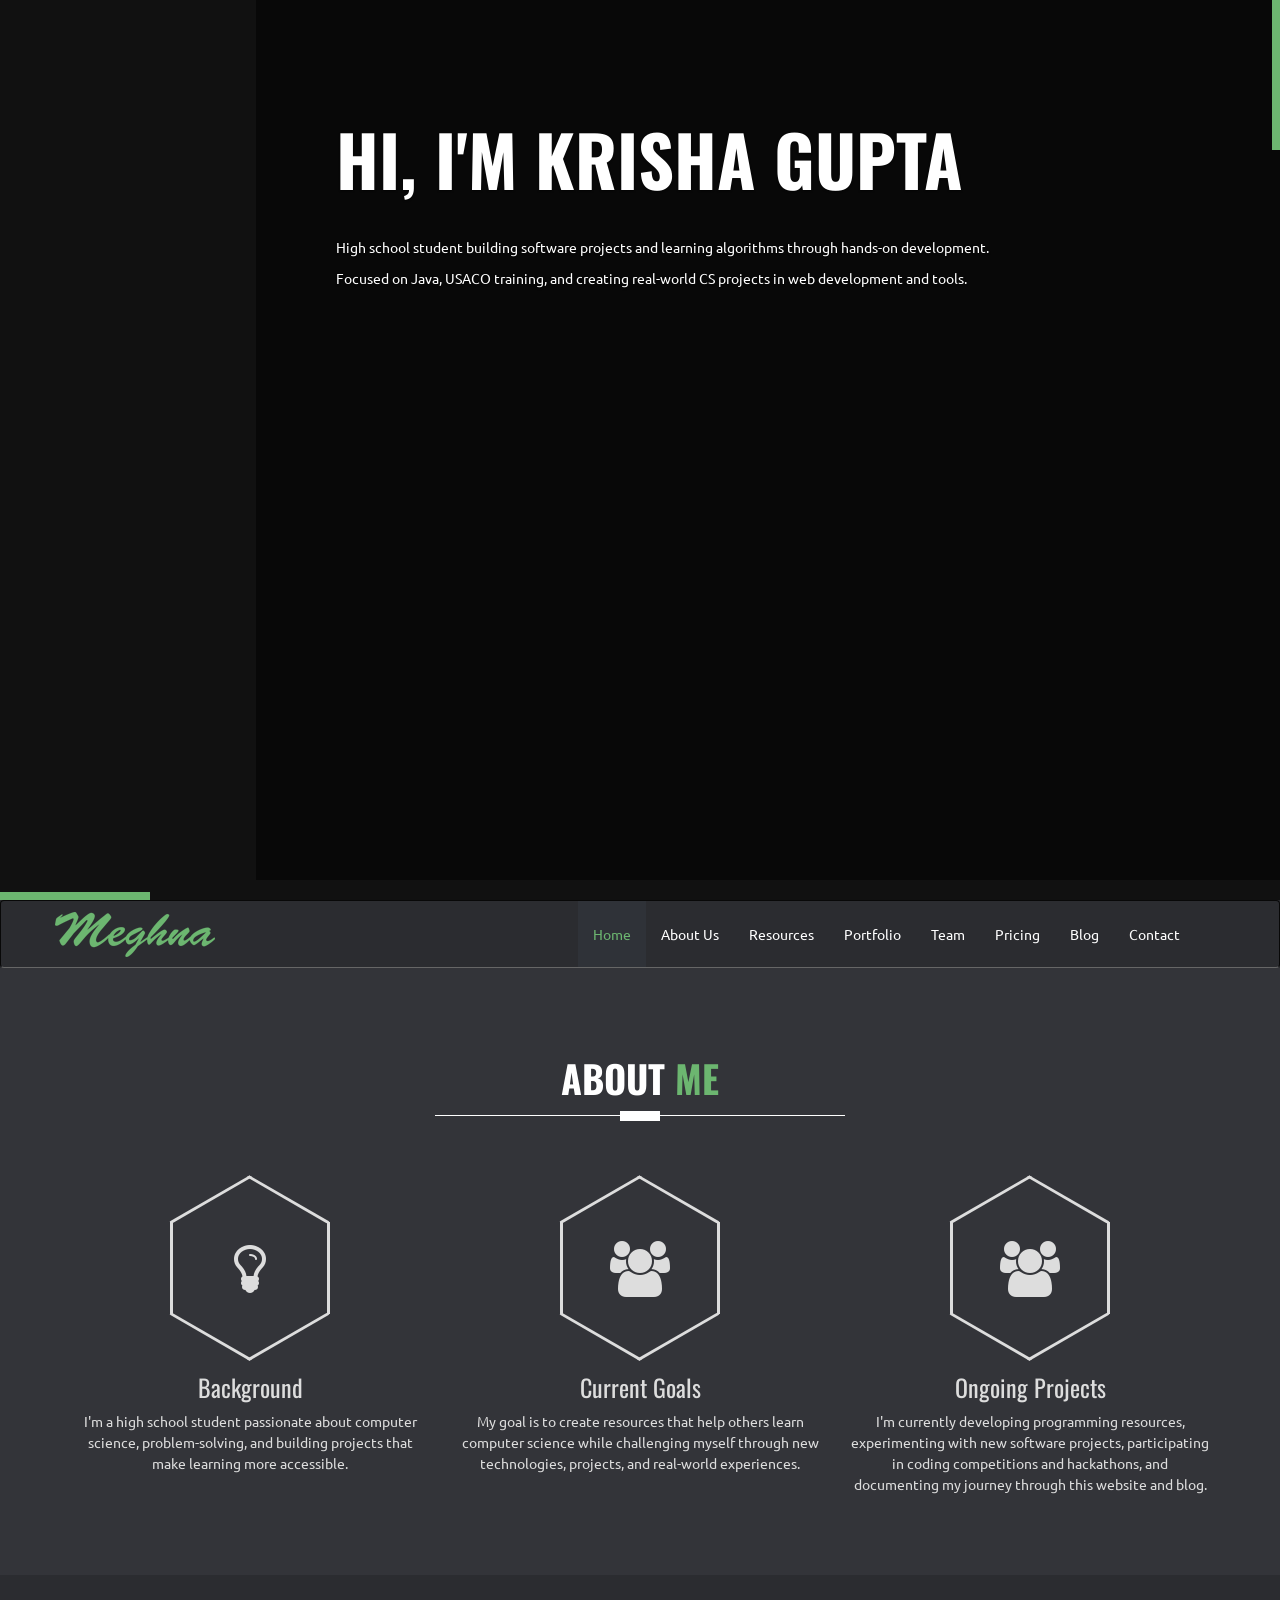
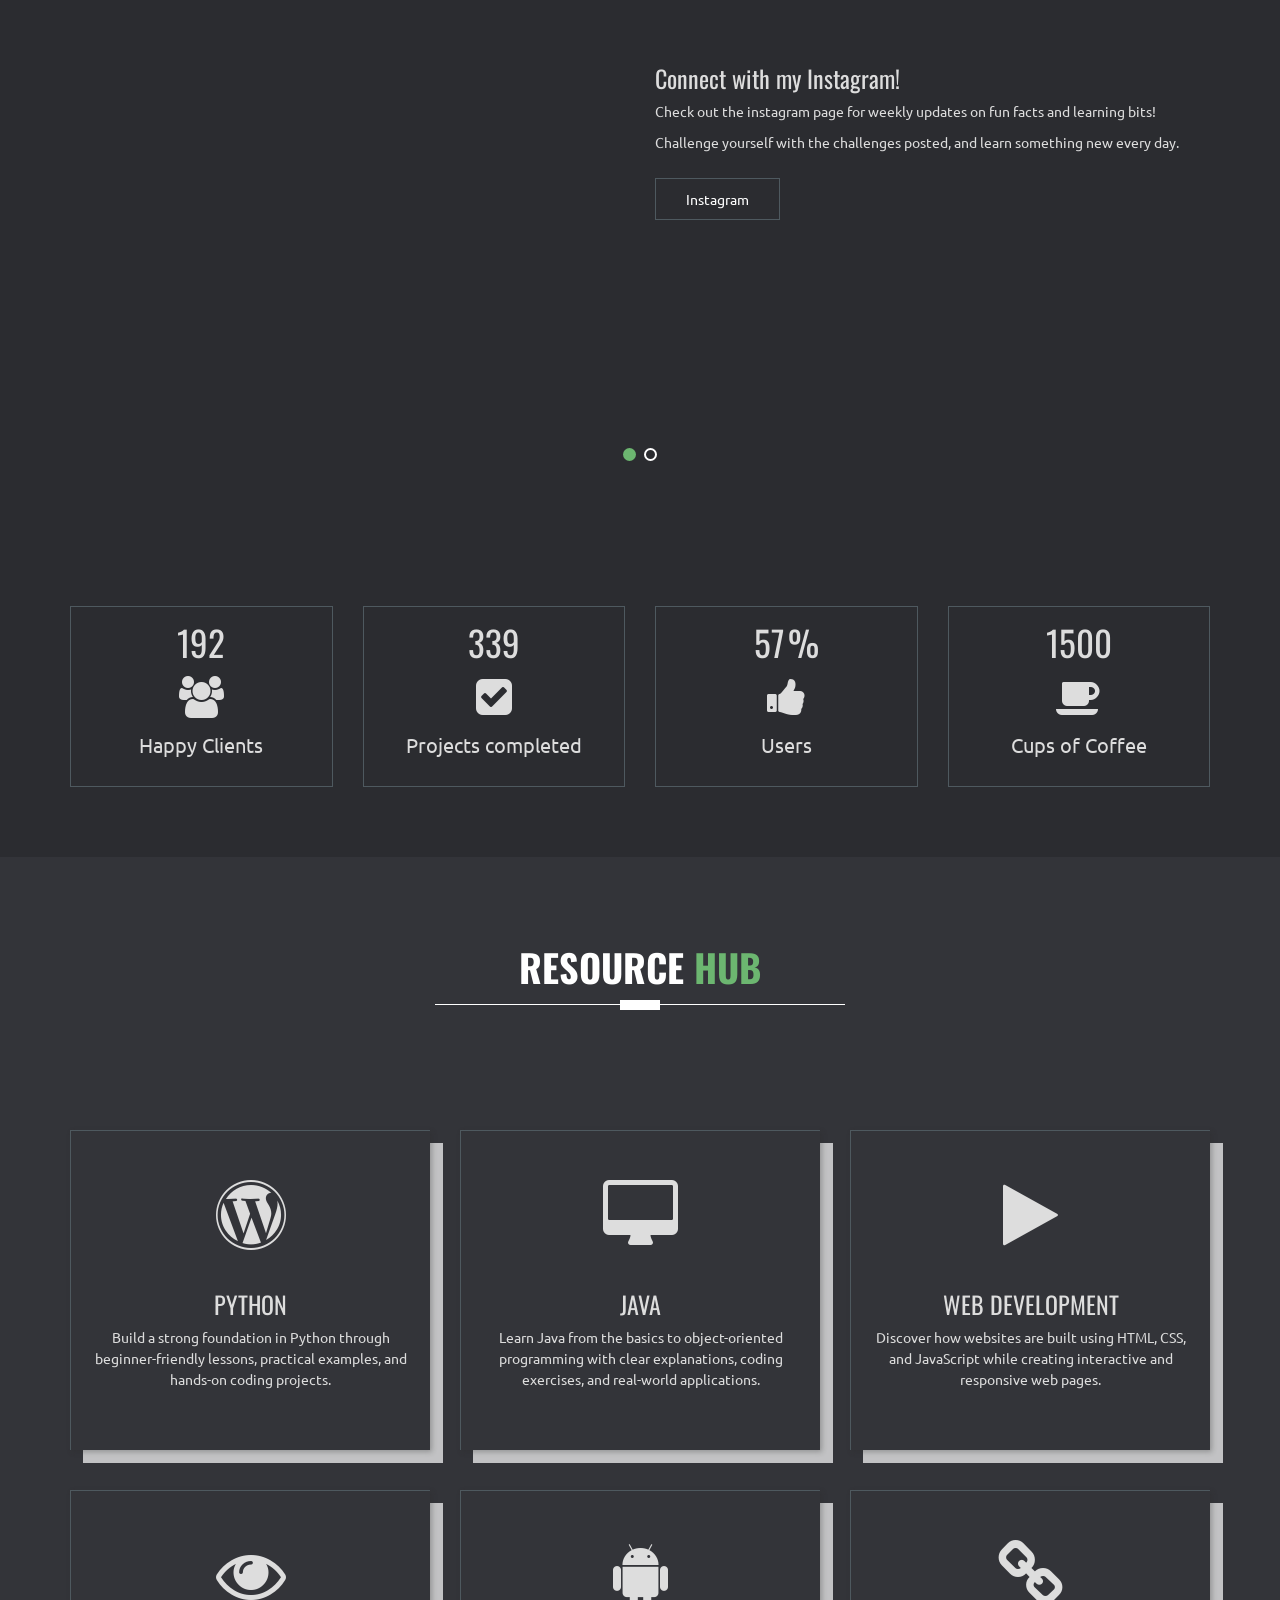
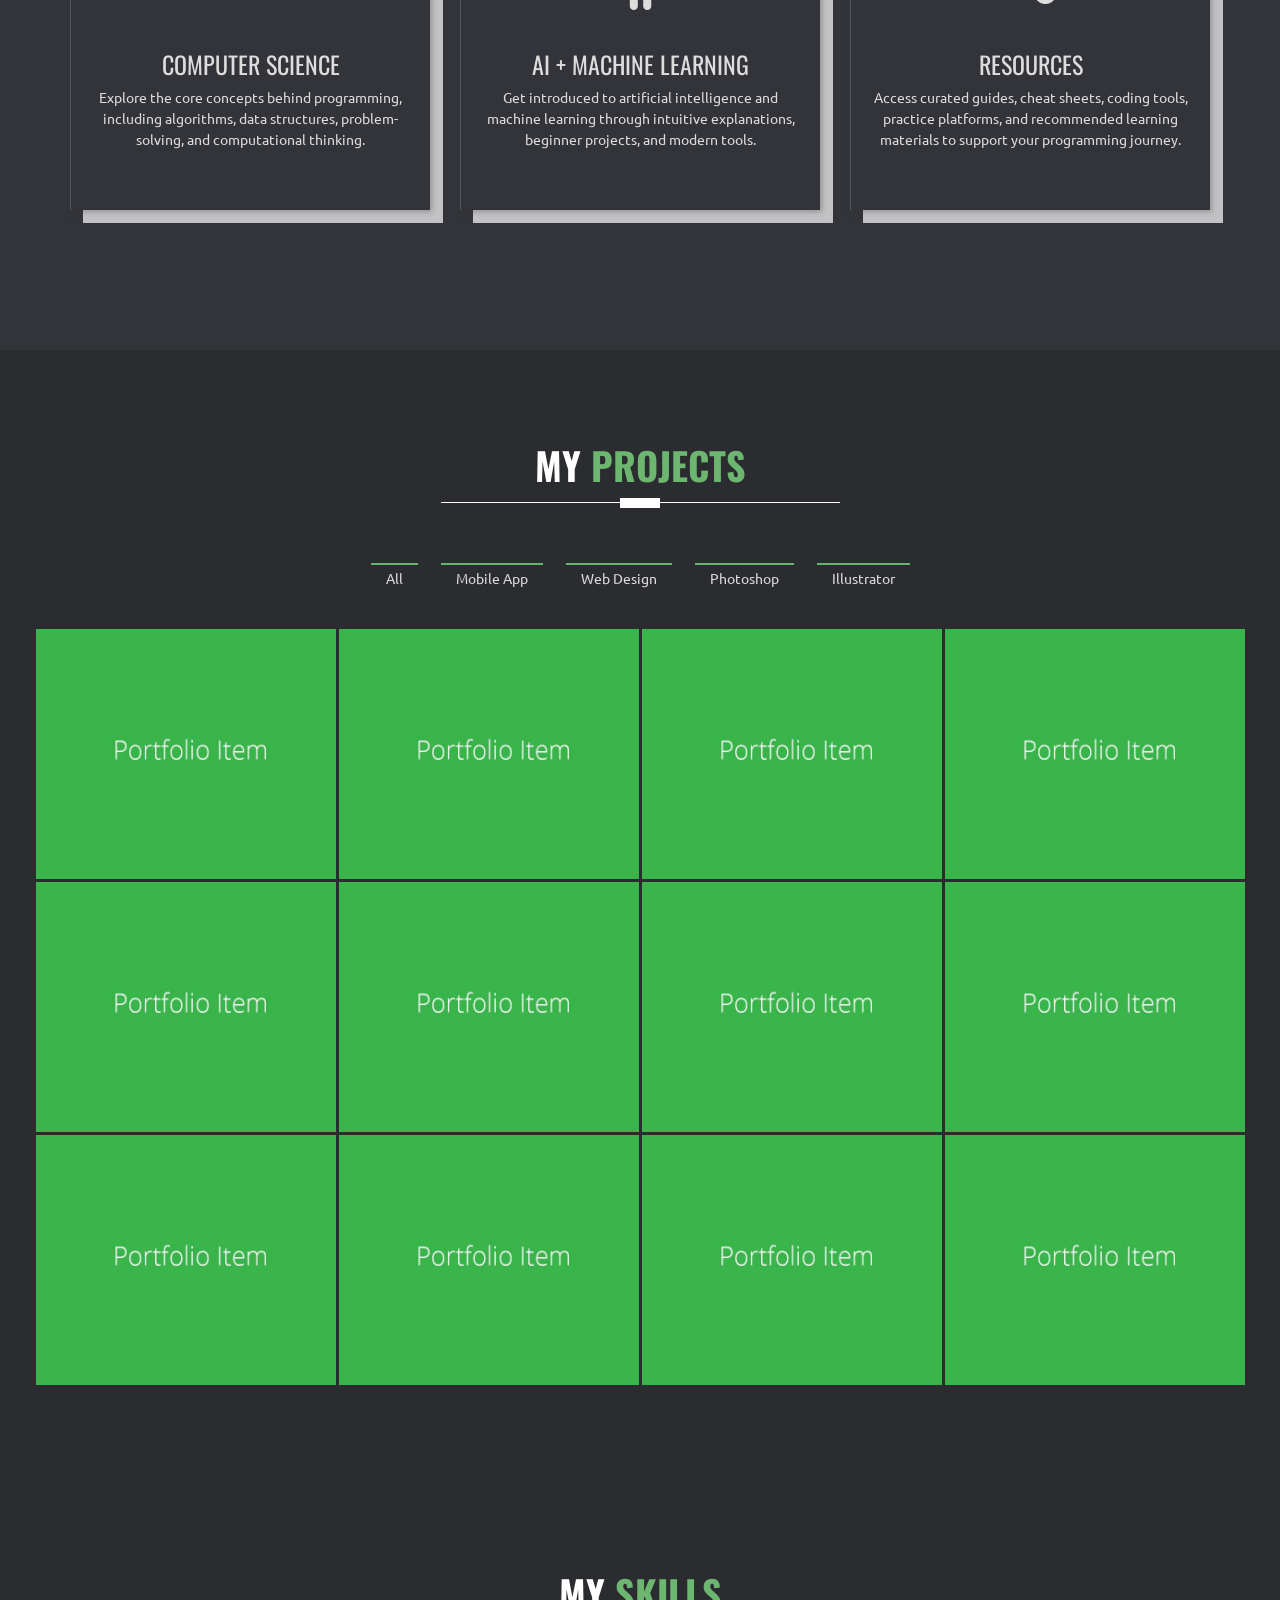
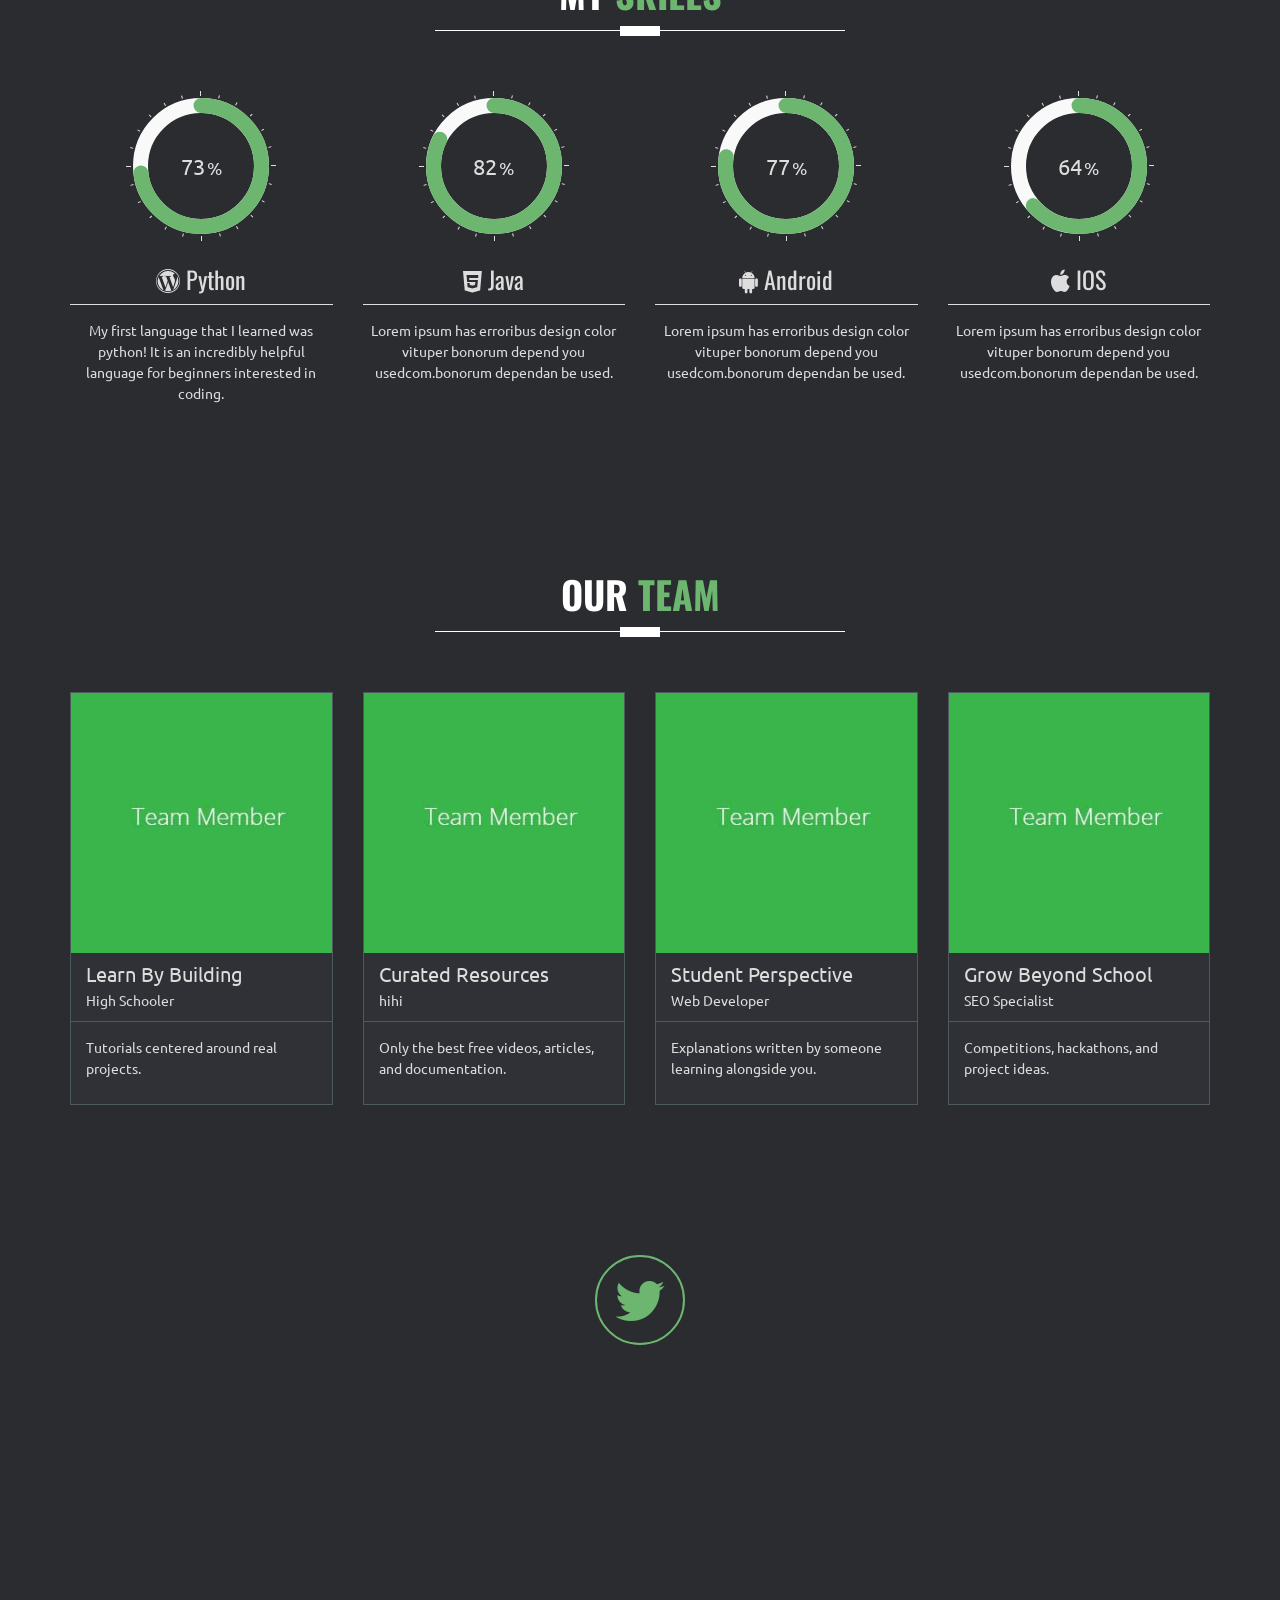
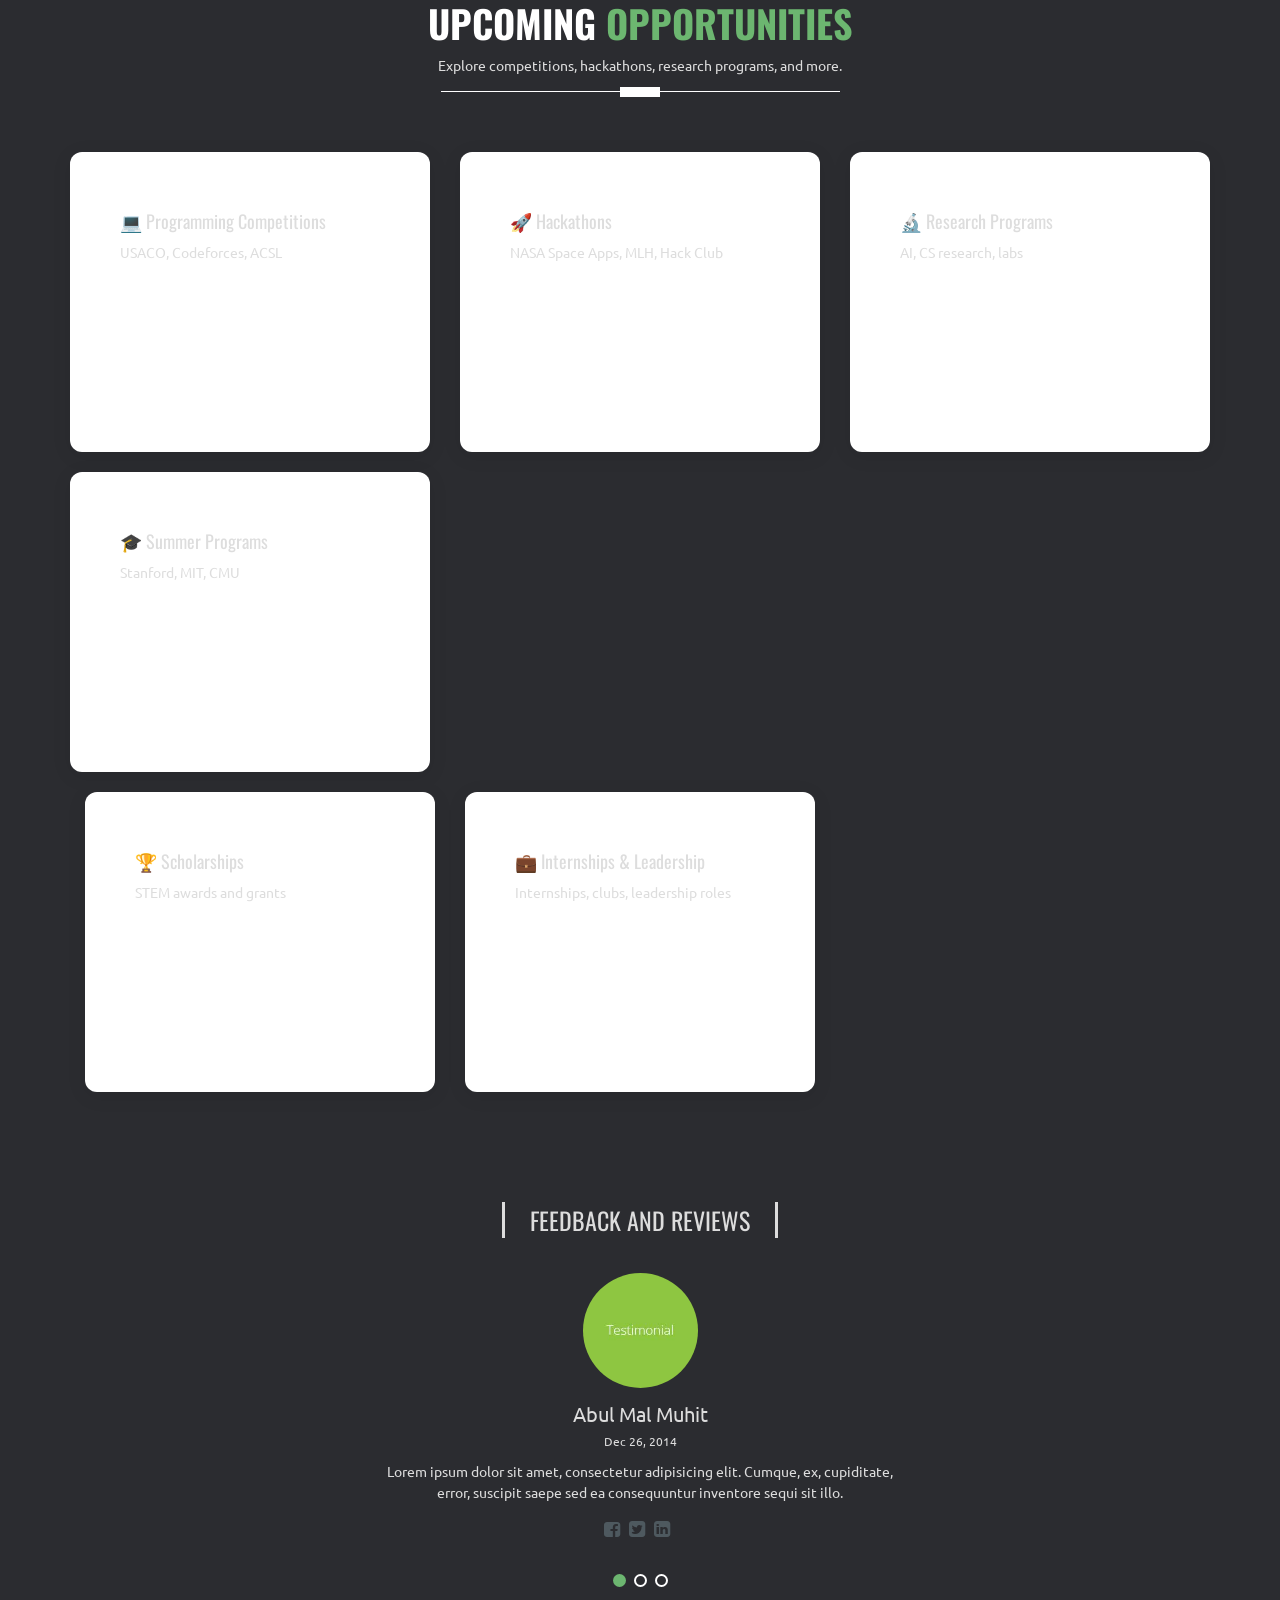
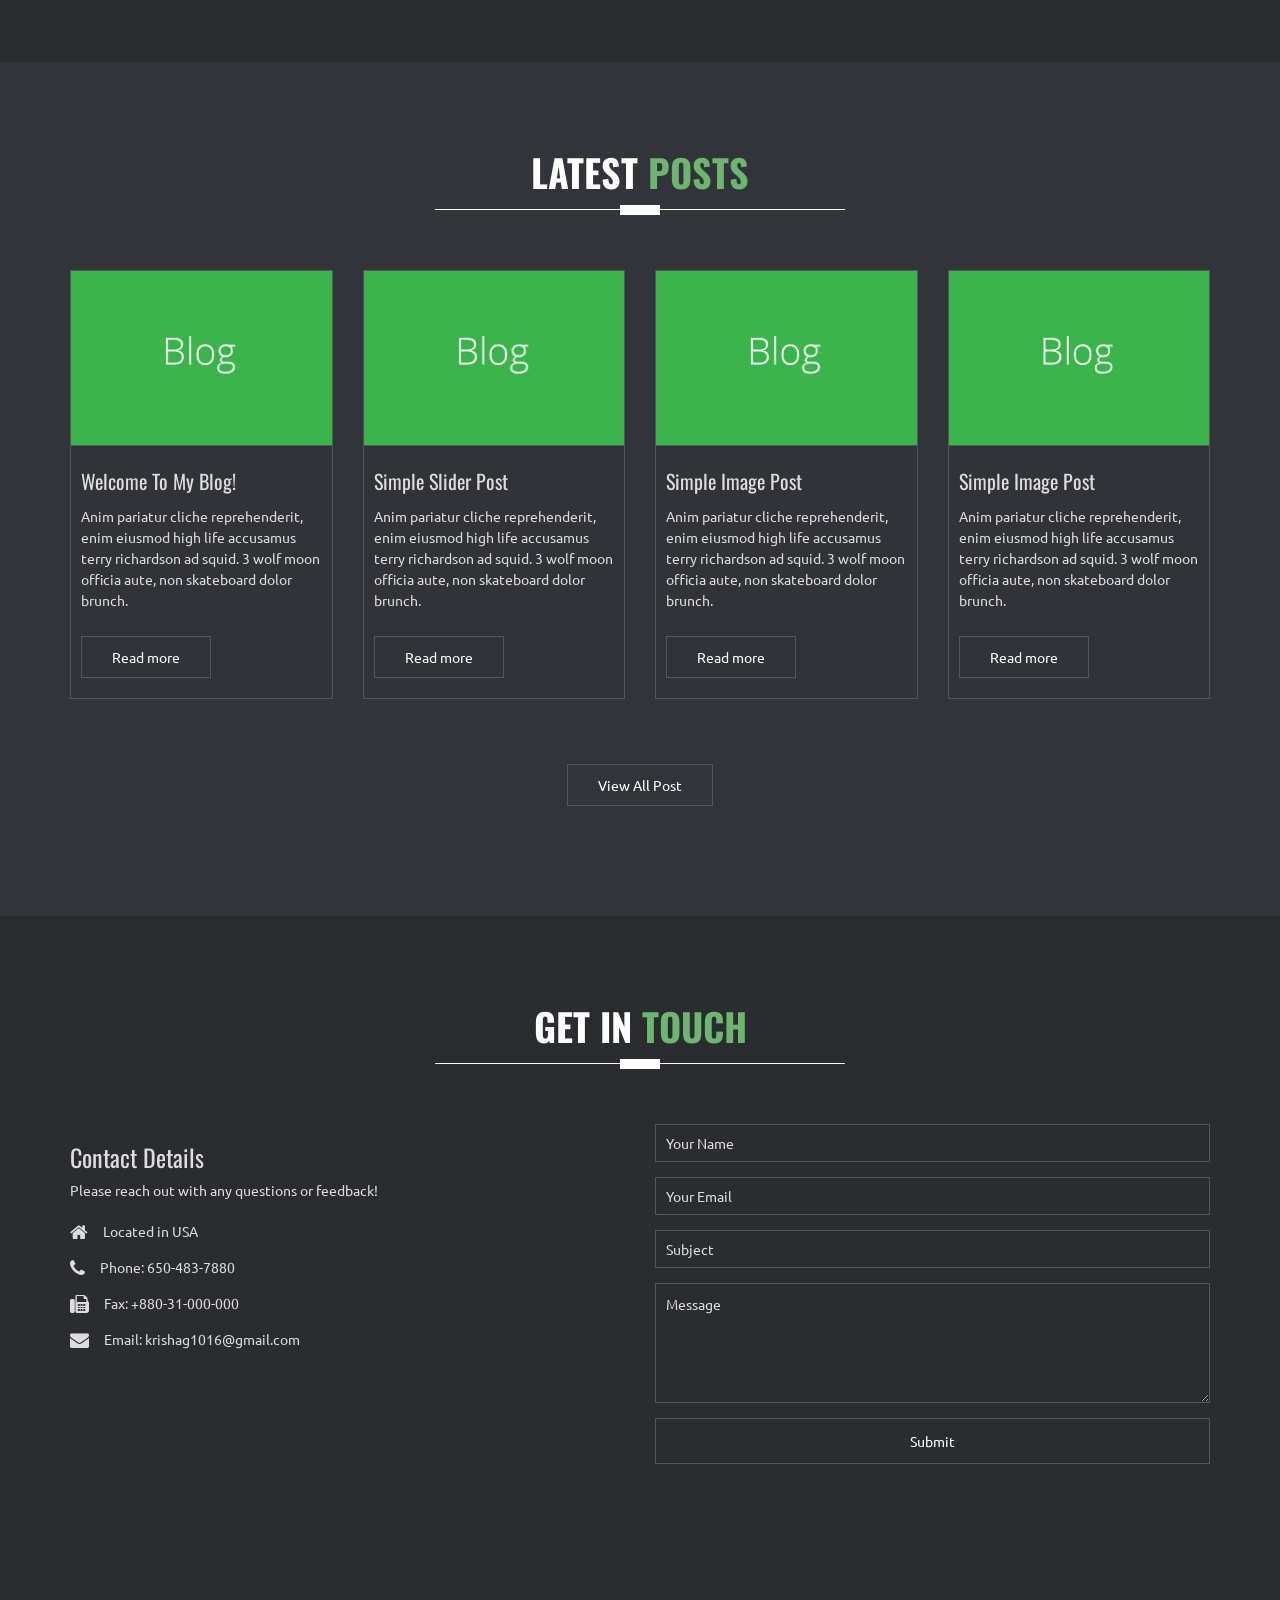
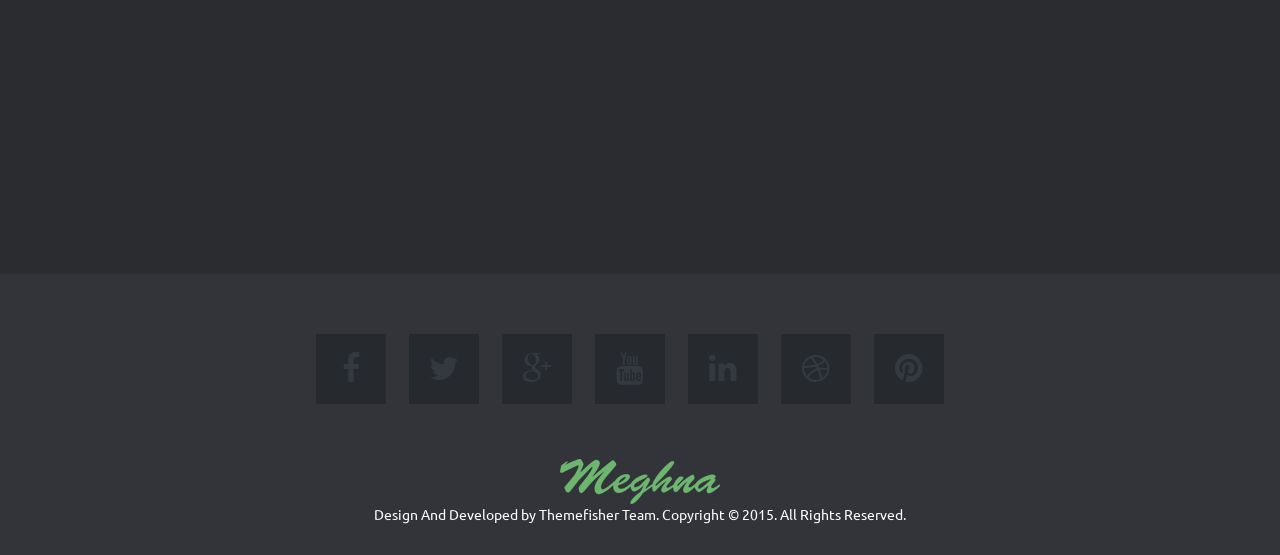
==== index.html @ 28eaf0ca "Remove unnecessary row div in opportunities section" ====
<!DOCTYPE html>
<!--[if lt IE 7]>      <html class="no-js lt-ie9 lt-ie8 lt-ie7"> <![endif]-->
<!--[if IE 7]>         <html class="no-js lt-ie9 lt-ie8"> <![endif]-->
<!--[if IE 8]>         <html class="no-js lt-ie9"> <![endif]-->
<!--[if gt IE 8]><!--> <html class="no-js"> <!--<![endif]-->
    <head>
		<meta http-equiv="Content-Type" content="text/html; charset=UTF-8">
        <meta name="description" content="Meghna One page parallax responsive HTML Template ">
        
        <meta name="author" content="Krisha Gupta">
		
        <title>Krisha</title>
    	<style>
        	#home {
            	height: 100vh;
            	display: flex;
            	align-items: center;
            	justify-content: center;
            	background: #111;
            	color: white;
        	}

        	.hero-text {
            	text-align: left;
            	max-width: 700px;
        	}
    	</style>
</head>
		
		<!-- Mobile Specific Meta
		================================================== -->
        <meta name="viewport" content="width=device-width, initial-scale=1">
		
		<!-- Favicon -->
		<link rel="shortcut icon" type="image/x-icon" href="img/favicon.png" />
		
		<!-- CSS
		================================================== -->
		<!-- Fontawesome Icon font -->
        <link rel="stylesheet" href="css/font-awesome.min.css">
		<!-- bootstrap.min css -->
        <link rel="stylesheet" href="css/bootstrap.min.css">
		<!-- Animate.css -->
        <link rel="stylesheet" href="css/animate.css">
		<!-- Owl Carousel -->
        <link rel="stylesheet" href="css/owl.carousel.css">
		<!-- Grid Component css -->
        <link rel="stylesheet" href="css/component.css">
		<!-- Slit Slider css -->
        <link rel="stylesheet" href="css/slit-slider.css">
		<!-- Main Stylesheet -->
        <link rel="stylesheet" href="css/main.css">
		<!-- Media Queries -->
        <link rel="stylesheet" href="css/media-queries.css">

		<!--
		Google Font
		=========================== -->                    
		
		<!-- Oswald / Title Font -->
		<link href='http://fonts.googleapis.com/css?family=Oswald:400,300' rel='stylesheet' type='text/css'>
		<!-- Ubuntu / Body Font -->
		<link href='http://fonts.googleapis.com/css?family=Ubuntu:400,300' rel='stylesheet' type='text/css'>
		
		<!-- Modernizer Script for old Browsers -->		
        <script src="js/modernizr-2.6.2.min.js"></script>


		<script>
		  (function(i,s,o,g,r,a,m){i['GoogleAnalyticsObject']=r;i[r]=i[r]||function(){
		  (i[r].q=i[r].q||[]).push(arguments)},i[r].l=1*new Date();a=s.createElement(o),
		  m=s.getElementsByTagName(o)[0];a.async=1;a.src=g;m.parentNode.insertBefore(a,m)
		  })(window,document,'script','//www.google-analytics.com/analytics.js','ga');
		
		  ga('create', 'UA-54152927-1', 'auto');
		  ga('send', 'pageview');
		
		</script>
	
    </head>
	
    <body id="body">
	    <!--
	    Start Preloader
	    ==================================== -->
		<div id="loading-mask">
			<div class="loading-img">
				<img alt="Meghna Preloader" src="img/preloader.gif"  />
			</div>
		</div>
        <!--
        End Preloader
        ==================================== -->
		
        <!--
        Welcome Slider
        ==================================== -->
		<section id="home">
			<div class="hero-text">
				<div class="carousel-caption">
					<div>
						<h2 class="heading animated fadeInRight">
							Hi, I'm Krisha Gupta
						</h2>
						<p class="animated fadeInRight" data-wow-delay="300ms">
							High school student building software projects and learning algorithms through hands-on development.
						</p>
						<p class="animated fadeInRight" data-wow-delay="300ms">
							Focused on Java, USACO training, and creating real-world CS projects in web development and tools.
						</p>
					</div>
				</div>
			</div>
		</section>
		<!--/#home section-->
		
        <!-- 
        Fixed Navigation
        ==================================== -->
        <header id="navigation" class="navbar navbar-inverse">
            <div class="container">
                <div class="navbar-header">
                    <!-- responsive nav button -->
					<button type="button" class="navbar-toggle" data-toggle="collapse" data-target=".navbar-collapse">
                        <span class="sr-only">Toggle navigation</span>
                        <span class="icon-bar"></span>
                        <span class="icon-bar"></span>
                        <span class="icon-bar"></span>
                    </button>
					<!-- /responsive nav button -->
					
					<!-- logo -->
                    <a class="navbar-brand" href="#body">
						<h1 id="logo">
							<img src="img/logo-meghna.png" alt="Meghna" />
						</h1>
					</a>
					<!-- /logo -->
                </div>

				<!-- main nav -->
                <nav class="collapse navbar-collapse navbar-right" role="Navigation">
                    <ul id="nav" class="nav navbar-nav">
                        <li class="current"><a href="#body">Home</a></li>
                        <li><a href="#about">About Us</a></li>
                        <li><a href="#services">Resources</a></li>
                        <li><a href="#showcase">Portfolio</a></li>
                        <li><a href="#our-team">Team</a></li>
                        <li><a href="#pricing">Pricing</a></li>
                        <li><a href="#blog">Blog</a></li>
                        <li><a href="#contact-us">Contact</a></li>
                    </ul>
                </nav>
				<!-- /main nav -->
				
            </div>
        </header>
        <!--
        End Fixed Navigation
        ==================================== -->
		
		<!--
		Start About Section
		==================================== -->
		<section id="about" class="bg-one">
			<div class="container">
				<div class="row">
				
					<!-- section title -->
					<div class="title text-center wow fadeIn" data-wow-duration="1500ms" >
						<h2>About <span class="color">Me</span></h2>
						<div class="border"></div>
					</div>
					<!-- /section title -->
					
					<!-- About item -->
					<div class="col-md-4 text-center wow fadeInUp" data-wow-duration="500ms" >
						<div class="wrap-about">							
							<div class="icon-box">
								<i class="fa fa-lightbulb-o fa-4x"></i>
							</div>					
							<!-- Express About Yourself -->
							<div class="about-content text-center">
								<h3 class="ddd">Background</h3>								
								<p>I'm a high school student passionate about computer science, problem-solving, and building projects that make learning more accessible.</p>
							</div>
						</div>
					</div> 
					<!-- End About item -->
					
					<!-- About item -->
					<div class="col-md-4 text-center wow fadeInUp" data-wow-duration="500ms" data-wow-delay="250ms">
						<div class="wrap-about">
							<div class="icon-box">
								<i class="fa fa-users fa-4x"></i>
							</div>
							<!-- Express About Yourself -->
							<div class="about-content text-center">
								<h3>Current Goals</h3>
								<p>My goal is to create resources that help others learn computer science while challenging myself through new technologies, projects, and real-world experiences.</p>
							</div>
						</div>
					</div> 
					<!-- End About item -->
					
					<!-- About item -->					
					<div class="col-md-4 text-center wow fadeInUp" data-wow-duration="500ms" data-wow-delay="500ms">
						<div class="wrap-about kill-margin-bottom">
							<div class="icon-box">
								<i class="fa fa-users fa-4x"></i>
							</div>
							<!-- Express About Yourself -->
							<div class="about-content text-center">
								<h3>Ongoing Projects</h3>
								<p>I'm currently developing programming resources, experimenting with new software projects, participating in coding competitions and hackathons, and documenting my journey through this website and blog.</p>
							</div>
						</div>
					</div> 
					<!-- End About item -->
					
				</div> 		<!-- End row -->
			</div>   	<!-- End container -->
		</section>   <!-- End section -->
		
		<!--
		Start Main Features
		==================================== -->
		<section id="main-features">
			<div class="container">
				<div class="row">
					
					<!-- features item -->
					<div id="features">
						<div class="item">
							
							<div class="features-item">
								
								<!-- features media -->
								<div class="col-md-6 feature-media media-wrapper wow fadeInUp" data-wow-duration="500ms">
									<iframe src="http://player.vimeo.com/video/108018156" allowfullscreen></iframe>
								</div>
								<!-- /features media -->
								
								<!-- features content -->
								<div class="col-md-6 feature-desc wow fadeInUp" data-wow-duration="500ms" data-wow-delay="300ms">
									<h3>Connect with my Instagram!</h3>
									<p>Check out the instagram page for weekly updates on fun facts and learning bits!</p>
									<p>Challenge yourself with the challenges posted, and learn something new every day.</p>
									<a href="#" class="btn btn-transparent">Instagram</a>
								</div>
								<!-- /features content -->
								
							</div>
						</div>
						
						<div class="item">
							<div class="features-item">
							
								<!-- features media -->
								<div class="col-md-6 feature-media wow fadeInUp" data-wow-duration="500ms">
									<img src="img/blog/3D-beach-art.jpg" alt="3D Beach Art | Meghna" class="img-responsive">
								</div>
								<!-- /features media -->
								
								<!-- features content -->
								<div class="col-md-6 feature-desc wow fadeInUp" data-wow-duration="500ms" data-wow-delay="300ms">
									<h3>Tutoring</h3>
									<p>If you need guided help or in-depth explanations, set up a tutoring session here (P.S. it's free!)</p>
									<p>You can set it up through the contact page on this website OR go to the instagram page and make a request there.</p>
									<a href="#" class="btn btn-transparent">Contact</a>
									<a href="#" class="btn btn-transparent">Tutoring Info</a>
								</div>
								<!-- /features content -->
								
							</div>
						</div>
					</div>
					<!-- /features item -->
					
				</div> 		<!-- End row -->
			</div>   	<!-- End container -->
		</section>   <!-- End section -->
		
		<!--
		Start Counter Section
		==================================== -->
		
		<section id="counter" class="parallax-section">
			<div class="container">
				<div class="row">
				
					<!-- first count item -->
					<div class="col-md-3 col-sm-6 col-xs-12 text-center wow fadeInDown" data-wow-duration="500ms">
						<div class="counters-item">
							<div>
							    <span data-speed="3000" data-to="320">320</span>
							</div>
							<i class="fa fa-users fa-3x"></i>
							<h3>Happy Clients</h3>
						</div>
					</div>
					<!-- end first count item -->
				
					<!-- second count item -->
					<div class="col-md-3 col-sm-6 col-xs-12 text-center wow fadeInDown" data-wow-duration="500ms" data-wow-delay="200ms">
						<div class="counters-item">
							<div>
							    <span data-speed="3000" data-to="565">5</span>
							</div>
							<i class="fa fa-check-square fa-3x"></i>
							<h3>Projects completed</h3>
						</div>
					</div>
					<!-- end second count item -->
				
					<!-- third count item -->
					<div class="col-md-3 col-sm-6 col-xs-12 text-center wow fadeInDown" data-wow-duration="500ms" data-wow-delay="400ms">
						<div class="counters-item">
							<div>
							    <span data-speed="3000" data-to="95">95</span>
								<span>%</span>
							</div>
							<i class="fa fa-thumbs-up fa-3x"></i>
				            <h3>Users</h3>
							
						</div>
					</div>
					<!-- end third count item -->
					
					<!-- fourth count item -->
					<div class="col-md-3 col-sm-6 col-xs-12 text-center wow fadeInDown" data-wow-duration="500ms" data-wow-delay="600ms">
						<div class="counters-item kill-margin-bottom">
							<div>
							    <span data-speed="3000" data-to="2500">2500</span>
							</div>
							<i class="fa fa-coffee fa-3x"></i>
							<h3>Cups of Coffee</h3>
						</div>
					</div>
					<!-- end fourth count item -->
					
				</div> 		<!-- end row -->
			</div>   	<!-- end container -->
		</section>   <!-- end section -->
		
		
		<!-- Start Services Section
		==================================== -->
		
		<section id="services" class="bg-one">
			<div class="container">
				<div class="row">
					
					<!-- section title -->
					<div class="title text-center wow fadeIn" data-wow-duration="500ms">
						<h2>Resource <span class="color">Hub</span></h2>
						<div class="border"></div>
					</div>
					<!-- /section title -->
					
                    <!-- Single Service Item -->
					<article class="col-md-4 col-sm-6 col-xs-12 wow fadeInUp" data-wow-duration="500ms">
						<div class="service-block text-center">
							<div class="service-icon text-center">
								<i class="fa fa-wordpress fa-5x"></i>
							</div>
							<h3>Python</h3>
							<p>Build a strong foundation in Python through beginner-friendly lessons, practical examples, and hands-on coding projects.</p>
						</div>
					</article>
                    <!-- End Single Service Item -->
                    
                    <!-- Single Service Item -->
					<article class="col-md-4 col-sm-6 col-xs-12 wow fadeInUp" data-wow-duration="500ms" data-wow-delay="200ms">
						<div class="service-block text-center">
							<div class="service-icon text-center">
								<i class="fa fa-desktop fa-5x"></i>
							</div>
							<h3>Java</h3>
							<p>Learn Java from the basics to object-oriented programming with clear explanations, coding exercises, and real-world applications.</p>
						</div>
					</article>
                    <!-- End Single Service Item -->
                    
                    <!-- Single Service Item -->
					<article class="col-md-4 col-sm-6 col-xs-12 wow fadeInUp" data-wow-duration="500ms" data-wow-delay="400ms">
						<div class="service-block text-center">
							<div class="service-icon text-center">
								<i class="fa fa-play fa-5x"></i>
							</div>
							<h3>Web Development</h3>
							<p>Discover how websites are built using HTML, CSS, and JavaScript while creating interactive and responsive web pages.</p>
						</div>
					</article>
					<!-- End Single Service Item -->
					
					<!-- Single Service Item -->
					<article class="col-md-4 col-sm-6 col-xs-12 wow fadeInDown" data-wow-duration="500ms" data-wow-delay="200ms">
						<div class="service-block text-center">
							<div class="service-icon text-center">
								<i class="fa fa-eye fa-5x"></i>
							</div>
							<h3>Computer Science</h3>
							<p>Explore the core concepts behind programming, including algorithms, data structures, problem-solving, and computational thinking.</p>
						</div>
					</article>
					<!-- End Single Service Item -->
					
					<!-- Single Service Item -->
					<article class="col-md-4 col-sm-6 col-xs-12 wow fadeInDown" data-wow-duration="500ms" data-wow-delay="400ms">
						<div class="service-block text-center">
							<div class="service-icon text-center">
								<i class="fa fa-android fa-5x"></i>
							</div>
							<h3>AI + Machine Learning</h3>
							<p>Get introduced to artificial intelligence and machine learning through intuitive explanations, beginner projects, and modern tools.</p>
						</div>
					</article>
					<!-- End Single Service Item -->
					
					<!-- Single Service Item -->
					<article class="col-md-4 col-sm-6 col-xs-12 wow fadeInDown" data-wow-duration="500ms" data-wow-delay="600ms">
						<div class="service-block text-center kill-margin-bottom">
							<div class="service-icon text-center">
								<i class="fa fa-link fa-5x"></i>
							</div>
							<h3>Resources</h3>
							<p>Access curated guides, cheat sheets, coding tools, practice platforms, and recommended learning materials to support your programming journey.</p>
						</div>
					</article>
					<!-- End Single Service Item -->
						
				</div> 		<!-- End row -->
			</div>   	<!-- End container -->
		</section>   <!-- End section -->
		
		
		<!-- Start Portfolio Section
		=========================================== -->
		
		<section id="showcase">
			<div class="container">
				<div class="row wow fadeInDown" data-wow-duration="500ms">
					<div class="col-lg-12">
					
						<!-- section title -->
						<div class="title text-center">
							<h2>My <span class="color">Projects</span></h2>
							<div class="border"></div>
						</div>
						<!-- /section title -->
					
						<!-- portfolio item filtering -->
						<div class="portfolio-filter clearfix">
							<ul class="text-center">
							    <li><a href="javascript:void(0)" class="filter" data-filter="all">All</a></li>
								<li><a href="javascript:void(0)" class="filter" data-filter=".app">Mobile App</a></li>
								<li><a href="javascript:void(0)" class="filter" data-filter=".web">Web Design</a></li>
								<li><a href="javascript:void(0)" class="filter" data-filter=".photoshop">Photoshop</a></li>
								<li><a href="javascript:void(0)" class="filter" data-filter=".illustrator">Illustrator</a></li>
							</ul>
						</div>
						<!-- /portfolio item filtering -->
						
					</div> <!-- /end col-lg-12 -->
				</div> <!-- end row -->
			</div>	<!-- end container -->
	
			<!-- portfolio items -->
			<div class="portfolio-item-wrapper wow fadeInUp" data-wow-duration="500ms">
                <ul id="og-grid" class="og-grid">
				
					<!-- single portfolio item -->	
					<li class="mix app">
						<a href="javascript:void(0)" data-largesrc="img/portfolio/portx1.jpg" data-title="Azuki bean" data-description="Swiss chard pumpkin bunya nuts maize plantain aubergine napa cabbage soko coriander sweet pepper water spinach winter purslane shallot tigernut lentil beetroot.">
							<img src="img/portfolio/portx1.jpg" alt="Meghna">
							<div class="hover-mask">
								<h3>Azuki bean</h3>
								<span>
									<i class="fa fa-plus fa-2x"></i>
								</span>
							</div>
						</a>
					</li>
					<!-- /single portfolio item -->
					
					<!-- single portfolio item -->
					<li class="mix web">
						<a href="javascript:void(0)" data-largesrc="img/portfolio/portx1.jpg" data-title="Veggies sunt bona vobis" data-description="Komatsuna prairie turnip wattle seed artichoke mustard horseradish taro rutabaga ricebean carrot black-eyed pea turnip greens beetroot yarrow watercress kombu.">
							<img src="img/portfolio/portx1.jpg" alt="Meghna">
							<div class="hover-mask">
								<h3>Veggies sunt bona vobis</h3>
								<span>
									<i class="fa fa-plus fa-2x"></i>
								</span>
							</div>
						</a>
					</li>
					<!-- /single portfolio item -->
					
					<!-- single portfolio item -->
					<li class="mix photoshop">
						<a href="javascript:void(0)" data-largesrc="img/portfolio/portx1.jpg" data-title="Dandelion horseradish" data-description="Cabbage bamboo shoot broccoli rabe chickpea chard sea lettuce lettuce ricebean artichoke earthnut pea aubergine okra brussels sprout avocado tomato.">
							<img src="img/portfolio/portx1.jpg" alt="Meghna">
							<div class="hover-mask">
								<h3>Dandelion horseradish</h3>
								<span>
									<i class="fa fa-plus fa-2x"></i>
								</span>
							</div>
						</a>
					</li>
					<!-- /single portfolio item -->
					
					<!-- single portfolio item -->
					<li class="mix illustrator">
						<a href="javascript:void(0)" data-largesrc="img/portfolio/portx1.jpg" data-title="Dandelion horseradish" data-description="Cabbage bamboo shoot broccoli rabe chickpea chard sea lettuce lettuce ricebean artichoke earthnut pea aubergine okra brussels sprout avocado tomato.">
							<img src="img/portfolio/portx1.jpg" alt="Meghna">
							<div class="hover-mask">
								<h3>Dandelion horseradish</h3>
								<span>
									<i class="fa fa-plus fa-2x"></i>
								</span>
							</div>
						</a>
					</li>
					<!-- /single portfolio item -->
					
					<!-- single portfolio item -->
					<li class="mix app">
						<a href="javascript:void(0)" data-largesrc="img/portfolio/portx1.jpg" data-title="Azuki bean" data-description="Swiss chard pumpkin bunya nuts maize plantain aubergine napa cabbage soko coriander sweet pepper water spinach winter purslane shallot tigernut lentil beetroot.">
							<img src="img/portfolio/portx1.jpg" alt="Meghna">
							<div class="hover-mask">
								<h3>Azuki bean</h3>
								<span>
									<i class="fa fa-plus fa-2x"></i>
								</span>
							</div>
						</a>
					</li>
					<!-- /single portfolio item -->
					
					<!-- single portfolio item -->
					<li class="mix app">
						<a href="javascript:void(0)" data-largesrc="img/portfolio/portx1.jpg" data-title="Veggies sunt bona vobis" data-description="Komatsuna prairie turnip wattle seed artichoke mustard horseradish taro rutabaga ricebean carrot black-eyed pea turnip greens beetroot yarrow watercress kombu.">
							<img src="img/portfolio/portx1.jpg" alt="Meghna">
							<div class="hover-mask">
								<h3>Veggies sunt bona vobis</h3>
								<span>
									<i class="fa fa-plus fa-2x"></i>
								</span>
							</div>	
						</a>
					</li>
					<!-- /single portfolio item -->
					
					<!-- single portfolio item -->
					<li class="mix web">
						<a href="javascript:void(0)" data-largesrc="img/portfolio/portx1.jpg" data-title="Dandelion horseradish" data-description="Cabbage bamboo shoot broccoli rabe chickpea chard sea lettuce lettuce ricebean artichoke earthnut pea aubergine okra brussels sprout avocado tomato.">
							<img src="img/portfolio/portx1.jpg" alt="Meghna">
							<div class="hover-mask">
								<h3>Dandelion horseradish</h3>
								<span>
									<i class="fa fa-plus fa-2x"></i>
								</span>
							</div>	
						</a>
					</li>
					<!-- /single portfolio item -->
					
					<!-- single portfolio item -->
					<li class="mix photoshop">
						<a href="javascript:void(0)" data-largesrc="img/portfolio/portx1.jpg" data-title="Azuki bean" data-description="Swiss chard pumpkin bunya nuts maize plantain aubergine napa cabbage soko coriander sweet pepper water spinach winter purslane shallot tigernut lentil beetroot.">
							<img src="img/portfolio/portx1.jpg" alt="Meghna">
							<div class="hover-mask">
								<h3>Azuki bean</h3>
								<span>
									<i class="fa fa-plus fa-2x"></i>
								</span>
							</div>
						</a>
					</li>
					<!-- /single portfolio item -->
					
					<!-- single portfolio item -->
					<li class="mix photoshop">
						<a href="javascript:void(0)" data-largesrc="img/portfolio/portx1.jpg" data-title="Veggies sunt bona vobis" data-description="Komatsuna prairie turnip wattle seed artichoke mustard horseradish taro rutabaga ricebean carrot black-eyed pea turnip greens beetroot yarrow watercress kombu.">
							<img src="img/portfolio/portx1.jpg" alt="Meghna">
							<div class="hover-mask">
								<h3>Veggies sunt bona vobis</h3>
								<span>
									<i class="fa fa-plus fa-2x"></i>
								</span>
							</div>
						</a>
					</li>
					<!-- /single portfolio item -->
					
					<!-- single portfolio item -->
					<li class="mix illustrator">
						<a href="javascript:void(0)" data-largesrc="img/portfolio/portx1.jpg" data-title="Veggies sunt bona vobis" data-description="Komatsuna prairie turnip wattle seed artichoke mustard horseradish taro rutabaga ricebean carrot black-eyed pea turnip greens beetroot yarrow watercress kombu.">
							<img src="img/portfolio/portx1.jpg" alt="Meghna">
							<div class="hover-mask">
								<h3>Veggies sunt bona vobis</h3>
								<span>
									<i class="fa fa-plus fa-2x"></i>
								</span>
							</div>	
						</a>
					</li>
					<!-- /single portfolio item -->
					
					<!-- single portfolio item -->
					<li class="mix web">
						<a href="javascript:void(0)" data-largesrc="img/portfolio/portx1.jpg" data-title="Dandelion horseradish" data-description="Cabbage bamboo shoot broccoli rabe chickpea chard sea lettuce lettuce ricebean artichoke earthnut pea aubergine okra brussels sprout avocado tomato.">
							<img src="img/portfolio/portx1.jpg" alt="Meghna">
							<div class="hover-mask">
								<h3>Dandelion horseradish</h3>
								<span>
									<i class="fa fa-plus fa-2x"></i>
								</span>
							</div>
						</a>
					</li>
					<!-- /single portfolio item -->
					
					<!-- single portfolio item -->
					<li class="mix app">
						<a href="javascript:void(0)" data-largesrc="img/portfolio/portx1.jpg" data-title="Azuki bean" data-description="Swiss chard pumpkin bunya nuts maize plantain aubergine napa cabbage soko coriander sweet pepper water spinach winter purslane shallot tigernut lentil beetroot.">
							<img src="img/portfolio/portx1.jpg" alt="Meghna">
							<div class="hover-mask">
								<h3>Azuki bean</h3>
								<span>
									<i class="fa fa-plus fa-2x"></i>
								</span>
							</div>
						</a>
					</li>
					<!-- /single portfolio item -->
					
				</ul> <!-- end og grid -->
			</div>  <!-- portfolio items wrapper -->
			
		</section>   <!-- End section -->
		
		
		<!-- Start Team Skills
		=========================================== -->
		
		<section id="team-skills" class="parallax-section">
			<div class="container">
				<div class="row wow fadeInDown" data-wow-duration="500ms">
				
					<!-- section title -->
					<div class="title text-center">
						<h2>My <span class="color">Skills</span></h2>
						<div class="border"></div>
					</div>
					<!-- /section title -->
					
					<!-- skill set -->
					<div class="col-md-3 col-sm-6 col-xs-12 wow fadeInUp" data-wow-duration="500ms">
						<div class="skill-chart text-center">
							<span class="chart" data-percent="80">
								<span class="percent"></span>
							</span>
							<h3><i class="fa fa-wordpress"></i> Python</h3>
							<p>My first language that I learned was python! It is an incredibly helpful language for beginners interested in coding.</p>
						</div>
					</div>
					<!-- end skill set -->
					
					<!-- skill set -->
					<div class="col-md-3 col-sm-6 col-xs-12 wow fadeInUp" data-wow-duration="500ms" data-wow-delay="200ms">
						<div class="skill-chart text-center">
							<span class="chart" data-percent="90">
								<span class="percent">86</span>
							</span>
							<h3><i class="fa fa-html5"></i> Java</h3>
							<p>Lorem ipsum has erroribus design color vituper bonorum depend you usedcom.bonorum dependan be used.</p>
						</div>
					</div>
					<!-- end skill set -->
					
					<!-- skill set -->
					<div class="col-md-3 col-sm-6 col-xs-12 wow fadeInUp" data-wow-duration="500ms" data-wow-delay="400ms">
						<div class="skill-chart text-center">
							<span class="chart" data-percent="85">
								<span class="percent"></span>
							</span>
							<h3><i class="fa fa-android"></i> Android</h3>
							<p>Lorem ipsum has erroribus design color vituper bonorum depend you usedcom.bonorum dependan be used.</p>
						</div>
					</div>
					<!-- end skill set -->
					
					<!-- skill set -->
					<div class="col-md-3 col-sm-6 col-xs-12 wow fadeInUp" data-wow-duration="500ms" data-wow-delay="600ms">
						<div class="skill-chart text-center">
							<span class="chart" data-percent="70">
								<span class="percent"></span>
							</span>
							<h3><i class="fa fa-apple"></i> IOS</h3>
							<p>Lorem ipsum has erroribus design color vituper bonorum depend you usedcom.bonorum dependan be used.</p>
						</div>
					</div>
					<!-- end skill set -->
					
				</div>  		<!-- End row -->
			</div>   	<!-- End container -->
		</section>   <!-- End section -->
		
		<!-- Start Our Team
		=========================================== -->
		
		<section id="our-team">
			<div class="container">
				<div class="row">
				
					<!-- section title -->
					<div class="title text-center wow fadeInUp" data-wow-duration="500ms">
						<h2>Our <span class="color">Team</span></h2>
						<div class="border"></div>
					</div>
					<!-- /section title -->
					
					<!-- team member -->
					<div class="col-md-3 col-sm-6 wow fadeInDown" data-wow-duration="500ms">
                       <article class="team-mate">
							<div class="member-photo">
								<!-- member photo -->
								<img class="img-responsive" src="img/team/member-1.jpg" alt="Meghna">
								<!-- /member photo -->
								
								<!-- member social profile -->
								<div class="mask">
									<ul class="clearfix">
										<li><a href="#"><i class="fa fa-facebook"></i></a></li>
										<li><a href="#"><i class="fa fa-twitter"></i></a></li>
										<li><a href="#"><i class="fa fa-linkedin"></i></a></li>
										<li><a href="#"><i class="fa fa-dribbble"></i></a></li>
									</ul>
								</div>
								<!-- /member social profile -->
							</div>
							
							<!-- member name & designation -->
							<div class="member-title">
								<h3>Learn By Building</h3>
								<span>High Schooler</span>
							</div>
							<!-- /member name & designation -->
							
							<!-- about member -->
                           <div class="member-info">
                               <p>Tutorials centered around real projects.</p>
                           </div>
						   <!-- /about member -->
						   
                       </article>
                    </div>
					<!-- end team member -->
					
					<!-- team member -->
					<div class="col-md-3 col-sm-6 wow fadeInDown" data-wow-duration="500ms" data-wow-delay="200ms">
                       <article class="team-mate">
							<div class="member-photo">
								<!-- member photo -->
								<img class="img-responsive" src="img/team/member-1.jpg" alt="Meghna">
								<!-- /member photo -->
								
								<!-- member social profile -->
								<div class="mask">
									<ul class="clearfix">
										<li><a href="#"><i class="fa fa-facebook"></i></a></li>
										<li><a href="#"><i class="fa fa-twitter"></i></a></li>
										<li><a href="#"><i class="fa fa-linkedin"></i></a></li>
										<li><a href="#"><i class="fa fa-dribbble"></i></a></li>
									</ul>
								</div>
								<!-- /member social profile -->
							</div>
							
							<!-- member name & designation -->
							<div class="member-title">
								<h3>Curated Resources</h3>
								<span>hihi</span>
							</div>
							<!-- /member name & designation -->
							
							<!-- about member -->
                           <div class="member-info">
                               <p>Only the best free videos, articles, and documentation.</p>
                           </div>
						   <!-- /about member -->
						</article>
                    </div>
					<!-- end team member -->
					
					<!-- team member -->
					<div class="col-md-3 col-sm-6 wow fadeInDown" data-wow-duration="500ms" data-wow-delay="400ms">
                       <article class="team-mate">
							<div class="member-photo">
								<!-- member photo -->
								<img class="img-responsive" src="img/team/member-1.jpg" alt="Meghna">
								<!-- /member photo -->
								
								<!-- member social profile -->
								<div class="mask">
									<ul class="clearfix">
										<li><a href="#"><i class="fa fa-facebook"></i></a></li>
										<li><a href="#"><i class="fa fa-twitter"></i></a></li>
										<li><a href="#"><i class="fa fa-linkedin"></i></a></li>
										<li><a href="#"><i class="fa fa-dribbble"></i></a></li>
									</ul>
								</div>
								<!-- /member social profile -->
							</div>
							
							<!-- member name & designation -->
							<div class="member-title">
								<h3>Student Perspective</h3>
								<span>Web Developer</span>
							</div>
							<!-- /member name & designation -->
							
							<!-- about member -->
                           <div class="member-info">
                               <p>Explanations written by someone learning alongside you.</p>
                           </div>
						   <!-- /about member -->
                       </article>
                    </div>
					<!-- end team member -->
					
					<!-- team member -->
					<div class="col-md-3 col-sm-6 wow fadeInDown" data-wow-duration="500ms" data-wow-delay="600ms">
                       <article class="team-mate kill-margin-bottom">
							<div class="member-photo">
								<!-- member photo -->
								<img class="img-responsive" src="img/team/member-1.jpg" alt="Meghna">
								<!-- /member photo -->
								
								<!-- member social profile -->
								<div class="mask">
									<ul class="clearfix">
										<li><a href="#"><i class="fa fa-facebook"></i></a></li>
										<li><a href="#"><i class="fa fa-twitter"></i></a></li>
										<li><a href="#"><i class="fa fa-linkedin"></i></a></li>
										<li><a href="#"><i class="fa fa-dribbble"></i></a></li>
									</ul>
								</div>
								<!-- /member social profile -->
							</div>
							
							<!-- member name & designation -->
							<div class="member-title">
								<h3>Grow Beyond School</h3>
								<span>SEO Specialist</span>
							</div>
							<!-- /member name & designation -->
							
							<!-- about member -->
                           <div class="member-info">
                               <p>Competitions, hackathons, and project ideas.</p>
                           </div>
						   <!-- /about member -->
                       </article>
                    </div>
					<!-- end team member -->
					
				</div>  	<!-- End row -->
			</div>   	<!-- End container -->
		</section>   <!-- End section -->
		
		
		<!-- Start Twitter Feed
		=========================================== -->
		
		<section id="twitter-feed" class="parallax-section">
			<div class="container">
				<div class="row">
					<div class="col-lg-12 text-center">
					
						<!-- twitter bird -->
						<div class="twitter-bird wow fadeInDown" data-wow-duration="500ms">
							<span>
								<i class="fa fa-twitter fa-4x"></i>
							</span>
						</div>
						<!-- /twitter bird -->
						
						<!-- fetching tweet -->
						<div class="tweet wow fadeIn" data-wow-duration="2000ms"></div>
						<!-- /fetching tweet -->
						
						<!-- follow us button -->
						<a href="https://twitter.com/amimorshed" title="Follow Us" target="_blank" class="btn btn-transparent wow fadeInUp" data-wow-duration="500ms">Follow Us</a>						
						<!-- /follow us button -->
						
					</div>
				</div>       <!-- End row -->
			</div>   	<!-- End container -->
		</section>   <!-- End section -->
		
		<!-- Start Pricing section
		=========================================== -->
		
<section id="opportunities" class="opportunities section">
  <div class="container">
  	<div class="title text-center wow fadeInUp" data-wow-duration="500ms">
		<h2>Upcoming <span class="color">Opportunities</span></h2>
		<p>Explore competitions, hackathons, research programs, and more.</p>
		<div class="border"></div>
  </div>
	  
    <div class="row">

      <div class="col-lg-4 col-md-6">
        <div class="opportunity-box">
          <h4>💻 Programming Competitions</h4>
          <p>USACO, Codeforces, ACSL</p>
          <a href="#" class="btn btn-pimary">Explore →</a>
        </div>
      </div>

      <div class="col-lg-4 col-md-6">
        <div class="opportunity-box">
          <h4>🚀 Hackathons</h4>
          <p>NASA Space Apps, MLH, Hack Club</p>
          <a href="#" class="btn btn-pimary">Explore →</a>
        </div>
      </div>

      <div class="col-lg-4 col-md-6">
        <div class="opportunity-box">
          <h4>🔬 Research Programs</h4>
          <p>AI, CS research, labs</p>
          <a href="#" class="btn btn-pimary">Explore →</a>
        </div>
      </div>

      <div class="col-lg-4 col-md-6">
        <div class="opportunity-box">
          <h4>🎓 Summer Programs</h4>
          <p>Stanford, MIT, CMU</p>
          <a href="#" class="btn btn-pimary">Explore →</a>
		</div>
		</div>
      </div>

      <div class="col-lg-4 col-md-6">
        <div class="opportunity-box">
          <h4>🏆 Scholarships</h4>
          <p>STEM awards and grants</p>
          <a href="#" class="btn btn-pimary">Explore →</a>
        </div>
      </div>

      <div class="col-lg-4 col-md-6">
        <div class="opportunity-box">
          <h4>💼 Internships & Leadership</h4>
          <p>Internships, clubs, leadership roles</p>
          <a href="#" class="btn btn-pimary">Explore →</a>
        </div>
      </div>

    </div>
</section>
		
		
		<!-- Start Testimonial
		=========================================== -->
		
		<section id="testimonial" class="parallax-section">
			<div class="container">
				<div class="row">				
					<div class="col-lg-12">
					
						<!-- section title -->
						<div class="sub-title text-center wow fadeInDown" data-wow-duration="500ms">
							<h3>Feedback and Reviews</h3>
						</div>
						<!-- /section title -->

						<!-- testimonial wrapper -->
						<div id="testimonials" class="wow fadeInUp" data-wow-duration="500ms" data-wow-delay="100ms">
						
							<!-- testimonial single -->
							<div class="item text-center">
								
								<!-- client photo -->
								<div class="client-thumb">
									<img src="img/team/client.jpg" class="img-responsive" alt="Meghna">
								</div>
								<!-- /client photo -->
								
								<!-- client info -->
								<div class="client-info">
									<div class="client-meta">
										<h3>Abul Mal Muhit</h3>
										<span>Dec 26, 2014</span>
									</div>
									<div class="client-comment">
										<p>Lorem ipsum dolor sit amet, consectetur adipisicing elit. Cumque, ex, cupiditate, error, suscipit saepe sed ea consequuntur inventore sequi sit illo.</p>
										<ul class="social-profile">
											<li><a href="#"><i class="fa fa-facebook-square fa-lg"></i></a></li>
											<li><a href="#"><i class="fa fa-twitter-square fa-lg"></i></a></li>
											<li><a href="#"><i class="fa fa-linkedin-square fa-lg"></i></a></li>
										</ul>
									</div>
								</div>
								<!-- /client info -->
							</div>
							<!-- /testimonial single -->
						
							<!-- testimonial single -->
							<div class="item text-center">
								
								<!-- client photo -->
								<div class="client-thumb">
									<img src="img/team/client.jpg" class="img-responsive" alt="Meghna">
								</div>
								<!-- /client photo -->
								
								<!-- client info -->
								<div class="client-info">
									<div class="client-meta">
										<h3>Abul Mal Muhit</h3>
										<span>Dec 26, 2014</span>
									</div>
									<div class="client-comment">
										<p>Lorem ipsum dolor sit amet, consectetur adipisicing elit. Cumque, ex, cupiditate, error, suscipit saepe sed ea consequuntur inventore sequi sit illo.</p>
										<ul class="social-profile">
											<li><a href="#"><i class="fa fa-facebook-square fa-lg"></i></a></li>
											<li><a href="#"><i class="fa fa-twitter-square fa-lg"></i></a></li>
											<li><a href="#"><i class="fa fa-linkedin-square fa-lg"></i></a></li>
										</ul>
									</div>
								</div>
								<!-- /client info -->
							</div>
							<!-- /testimonial single -->
						
							<!-- testimonial single -->
							<div class="item text-center">
								
								<!-- client photo -->
								<div class="client-thumb">
									<img src="img/team/client.jpg" class="img-responsive" alt="Meghna">
								</div>
								<!-- /client photo -->
								
								<!-- client info -->
								<div class="client-info">
									<div class="client-meta">
										<h3>Abul Mal Muhit</h3>
										<span>Dec 26, 2014</span>
									</div>
									<div class="client-comment">
										<p>Lorem ipsum dolor sit amet, consectetur adipisicing elit. Cumque, ex, cupiditate, error, suscipit saepe sed ea consequuntur inventore sequi sit illo.</p>
										<ul class="social-profile">
											<li><a href="#"><i class="fa fa-facebook-square fa-lg"></i></a></li>
											<li><a href="#"><i class="fa fa-twitter-square fa-lg"></i></a></li>
											<li><a href="#"><i class="fa fa-linkedin-square fa-lg"></i></a></li>
										</ul>
									</div>
								</div>
								<!-- /client info -->
							</div>
							<!-- /testimonial single -->
							
						</div>		<!-- end testimonial wrapper -->
					</div> 		<!-- end col lg 12 -->
				</div>	    <!-- End row -->
			</div>       <!-- End container -->
		</section>    <!-- End Section -->
		
		
		<!--
		Start Blog Section
		=========================================== -->
				
		<section id="blog" class="bg-one">
			<div class="container">
				<div class="row">

					<!-- section title -->
					<div class="title text-center wow fadeInDown">
						<h2> Latest <span class="color">Posts</span></h2>
						<div class="border"></div>
					</div>
					<!-- /section title -->

					<div class="clearfix">
					
						<!-- single blog post -->
						<article class="col-md-3 col-sm-6 col-xs-12 clearfix wow fadeInUp" data-wow-duration="500ms">
							<div class="note">
								<div class="media-wrapper">
									<img src="img/blog/amazing-caves-coverimage.jpg" alt="amazing caves coverimage" class="img-responsive">
								</div>
								
								<div class="excerpt">
									<h3>Welcome to my Blog!</h3>
									<p>Anim pariatur cliche reprehenderit, enim eiusmod high life accusamus terry richardson ad squid. 3 wolf moon officia aute, non skateboard dolor brunch.</p>
									<a class="btn btn-transparent" href="single-post.html">Read more</a>
								</div>
							</div>						
						</article>
						<!-- /single blog post -->
						
						<!-- single blog post -->
						<article class="col-md-3 col-sm-6 col-xs-12 wow fadeInUp" data-wow-duration="500ms" data-wow-delay="200ms">
							<div class="note">
								<div id="gallery-post" class="media-wrapper">
									<div class="item">
										<img src="img/blog/amazing-caves-coverimage.jpg" alt="amazing caves coverimage" class="img-responsive">
									</div>
									<div class="item">
										<img src="img/blog/bicycle.jpg" alt="Flying bicycle" class="img-responsive">
									</div>
									<div class="item">
										<img src="img/blog/3D-beach-art.jpg" alt="3D Beach Art | Meghna" class="img-responsive">
									</div>
								</div>
								
								<div class="excerpt">
									<h3>Simple Slider Post</h3>
									<p>Anim pariatur cliche reprehenderit, enim eiusmod high life accusamus terry richardson ad squid. 3 wolf moon officia aute, non skateboard dolor brunch.</p>
									<a class="btn btn-transparent" href="single-post.html">Read more</a>
								</div>
							</div>						
						</article>
						<!-- end single blog post -->
						
						<!-- single blog post -->
						<article class="col-md-3 col-sm-6 col-xs-12 wow fadeInUp" data-wow-duration="500ms" data-wow-delay="400ms">
							<div class="note">
								<div class="media-wrapper">
									<img src="img/blog/amazing-caves-coverimage.jpg" alt="amazing caves coverimage" class="img-responsive">
								</div>
								
								<div class="excerpt">
									<h3>Simple Image Post</h3>
									<p>Anim pariatur cliche reprehenderit, enim eiusmod high life accusamus terry richardson ad squid. 3 wolf moon officia aute, non skateboard dolor brunch.</p>
									<a class="btn btn-transparent" href="single-post.html">Read more</a>
								</div>
							</div>						
						</article>
						<!-- end single blog post -->
						
						<!-- single blog post -->
						<article class="col-md-3 col-sm-6 col-xs-12 wow fadeInUp" data-wow-duration="500ms" data-wow-delay="600ms">
							<div class="note kill-margin-bottom">
								<div class="media-wrapper">
									<img src="img/blog/amazing-caves-coverimage.jpg" alt="amazing caves coverimage" class="img-responsive">
								</div>
								<div class="excerpt">
									<h3>Simple Image Post</h3>
									<p>Anim pariatur cliche reprehenderit, enim eiusmod high life accusamus terry richardson ad squid. 3 wolf moon officia aute, non skateboard dolor brunch.</p>
									<a class="btn btn-transparent" href="single-post.html">Read more</a>
								</div>
							</div>						
						</article>
						<!-- end single blog post -->
					</div>

					<div class="all-post text-center">
						<a class="btn btn-transparent" href="blog.html">View All Post</a>
					</div>

				</div> <!-- end row -->
			</div> <!-- end container -->
		</section> <!-- end section -->
		
		<!-- Srart Contact Us
		=========================================== -->		
		<section id="contact-us">
			<div class="container">
				<div class="row">
					
					<!-- section title -->
					<div class="title text-center wow fadeIn" data-wow-duration="500ms">
						<h2>Get In <span class="color">Touch</span></h2>
						<div class="border"></div>
					</div>
					<!-- /section title -->
					
					<!-- Contact Details -->
					<div class="contact-info col-md-6 wow fadeInUp" data-wow-duration="500ms">
						<h3>Contact Details</h3>
						<p>Please reach out with any questions or feedback!</p>
						<div class="contact-details">
							<div class="con-info clearfix">
								<i class="fa fa-home fa-lg"></i>
								<span>Located in USA</span>
							</div>
							
							<div class="con-info clearfix">
								<i class="fa fa-phone fa-lg"></i>
								<span>Phone: 650-483-7880</span>
							</div>
							
							<div class="con-info clearfix">
								<i class="fa fa-fax fa-lg"></i>
								<span>Fax: +880-31-000-000</span>
							</div>
							
							<div class="con-info clearfix">
								<i class="fa fa-envelope fa-lg"></i>
								<span>Email: krishag1016@gmail.com</span>
							</div>
						</div>
					</div>
					<!-- / End Contact Details -->
						
					<!-- Contact Form -->
					<div class="contact-form col-md-6 wow fadeInUp" data-wow-duration="500ms" data-wow-delay="300ms">
						<form id="contact-form" method="post" action="sendmail.php" role="form">
						
							<div class="form-group">
								<input type="text" placeholder="Your Name" class="form-control" name="name" id="name">
							</div>
							
							<div class="form-group">
								<input type="email" placeholder="Your Email" class="form-control" name="email" id="email">
							</div>
							
							<div class="form-group">
								<input type="text" placeholder="Subject" class="form-control" name="subject" id="subject">
							</div>
							
							<div class="form-group">
								<textarea rows="6" placeholder="Message" class="form-control" name="message" id="message"></textarea>	
							</div>
							
							<div id="mail-success" class="success">
								Thank you. The Mailman is on His Way :)
							</div>
							
							<div id="mail-fail" class="error">
								Sorry, don't know what happened. Try later :(
							</div>
							
							<div id="cf-submit">
								<input type="submit" id="contact-submit" class="btn btn-transparent" value="Submit">
							</div>						
							
						</form>
					</div>
					<!-- ./End Contact Form -->
				
				</div> <!-- end row -->
			</div> <!-- end container -->
			
			<!-- Google Map -->
			<div class="google-map wow fadeInDown" data-wow-duration="500ms">
				<div id="map-canvas"></div>
			</div>	
			<!-- /Google Map -->
			
		</section> <!-- end section -->
		
		<!-- end Contact Area
		========================================== -->
		
		<footer id="footer" class="bg-one">
			<div class="container">
			    <div class="row wow fadeInUp" data-wow-duration="500ms">
					<div class="col-lg-12">
						
						<!-- Footer Social Links -->
						<div class="social-icon">
							<ul>
								<li><a href="#"><i class="fa fa-facebook"></i></a></li>
								<li><a href="#"><i class="fa fa-twitter"></i></a></li>
								<li><a href="#"><i class="fa fa-google-plus"></i></a></li>
								<li><a href="#"><i class="fa fa-youtube"></i></a></li>
								<li><a href="#"><i class="fa fa-linkedin"></i></a></li>
								<li><a href="#"><i class="fa fa-dribbble"></i></a></li>
								<li><a href="#"><i class="fa fa-pinterest"></i></a></li>
							</ul>
						</div>
						<!--/. End Footer Social Links -->

						<!-- copyright -->
						<div class="copyright text-center">
							<a href="index.html">
								<img src="img/logo-meghna.png" alt="Meghna" /> 
							</a>
							<br />
							
							<p>Design And Developed by <a href="http://www.themefisher.com"> Themefisher Team</a>. Copyright &copy; 2015. All Rights Reserved.</p>
						</div>
						<!-- /copyright -->
						
					</div> <!-- end col lg 12 -->
				</div> <!-- end row -->
			</div> <!-- end container -->
		</footer> <!-- end footer -->
		
		<!-- Back to Top
		============================== -->
		<a href="javascript:;" id="scrollUp">
			<i class="fa fa-angle-up fa-2x"></i>
		</a>
		
		<!-- end Footer Area
		========================================== -->
		
		<!-- 
		Essential Scripts
		=====================================-->
		
		<!-- Main jQuery -->
		<script src="js/jquery-1.11.0.min.js"></script>
		<!-- Bootstrap 3.1 -->
		<script src="js/bootstrap.min.js"></script>
		<!-- Slitslider -->
		<script src="js/jquery.slitslider.js"></script>
		<script src="js/jquery.ba-cond.min.js"></script>
		<!-- Parallax -->
		<script src="js/jquery.parallax-1.1.3.js"></script>
		<!-- Owl Carousel -->
		<script src="js/owl.carousel.min.js"></script>
		<!-- Portfolio Filtering -->
		<script src="js/jquery.mixitup.min.js"></script>
		<!-- Custom Scrollbar -->
		<script src="js/jquery.nicescroll.min.js"></script>
		<!-- Jappear js -->
		<script src="js/jquery.appear.js"></script>
		<!-- Pie Chart -->
		<script src="js/easyPieChart.js"></script>
		<!-- jQuery Easing -->
		<script src="js/jquery.easing-1.3.pack.js"></script>
		<!-- tweetie.min -->
		<script src="js/tweetie.min.js"></script>
		<!-- Google Map API -->
		<script type="text/javascript" src="http://maps.google.com/maps/api/js?sensor=false"></script>
		<!-- Highlight menu item -->
		<script src="js/jquery.nav.js"></script>
		<!-- Sticky Nav -->
		<script src="js/jquery.sticky.js"></script>
		<!-- Number Counter Script -->
		<script src="js/jquery.countTo.js"></script>
		<!-- wow.min Script -->
		<script src="js/wow.min.js"></script>
		<!-- For video responsive -->
		<script src="js/jquery.fitvids.js"></script>
		<!-- Grid js -->
		<script src="js/grid.js"></script>
		<!-- Custom js -->
		<script src="js/custom.js"></script>

    </body>
</html>
---- css/component.css ----
#og-grid > .mix{
	display: none;
}

.og-grid {
	list-style: none;
	padding: 20px 0;
	margin: 0 auto;
	text-align: center;
	width: 100%;
}

.og-grid li {
	display: inline-block;
	margin: 0 0 3px 0;
	vertical-align: top;
	height: 250px;
    width: 300px;
}

.og-grid li > a,
.og-grid li > a img {
	border: none;
	outline: none;
	display: block;
	position: relative;
    max-width: 100%;
    height: 250px;
}

.og-grid li.og-expanded > a::after {
	top: auto;
	border: solid transparent;
	content: " ";
	height: 0;
	width: 0;
	position: absolute;
	pointer-events: none;
	border-bottom-color: #43464B;
	border-width: 15px;
	left: 50%;
	margin: -20px 0 0 -15px;
}

.og-expander {
	position: absolute;
	background-color: rgba(242,242,242,.1);
	top: auto;
	left: 0;
	width: 100%;
	margin-top: 10px;
	text-align: left;
	height: 0;
	overflow: hidden;
}

.og-expander-inner {
	padding: 50px 30px;
	height: 100%;
    color: #ddd;
}

.og-close {
	position: absolute;
	width: 40px;
	height: 40px;
	top: 20px;
	right: 20px;
	cursor: pointer;
}

.og-close::before,
.og-close::after {
	content: '';
	position: absolute;
	width: 100%;
	top: 50%;
	height: 1px;
	background: #888;
	-webkit-transform: rotate(45deg);
	-moz-transform: rotate(45deg);
	transform: rotate(45deg);
}

.og-close::after {
	-webkit-transform: rotate(-45deg);
	-moz-transform: rotate(-45deg);
	transform: rotate(-45deg);
}

.og-close:hover::before,
.og-close:hover::after {
	background: #fff;
}

.og-fullimg,
.og-details {
	width: 50%;
	float: left;
	height: 100%;
	overflow: hidden;
	position: relative;
}

.og-details {
	padding: 0 40px 0 20px;
}

.og-fullimg {
	text-align: center;
}

.og-fullimg img {
	display: inline-block;
	max-height: 100%;
	max-width: 100%;
}

.og-details h3 {
	font-size: 28px;
	font-weight: 300;
	margin-bottom: 10px;
	padding: 40px 0 10px;
	text-transform: capitalize;
}

.og-details p {
	font-weight: 400;
	font-size: inherit;
	line-height: 22px;
	color: inherit;
}

.og-details a {
	font-size: 16px;
	color: #999;
	text-transform: capitalize;
	padding: 10px 20px;
	border: 2px solid #999;
	display: inline-block;
	margin: 30px 0 0;
	outline: none;
}

.og-details a::before {
	content: '\2192';
    display: inline-block;
    float: right;
    margin-left: 10px;
}

.og-details a:hover {
	border-color: #ddd;
	color: #ddd;
}

.og-loading {
	width: 20px;
	height: 20px;
	border-radius: 50%;
	background: #ddd;
	box-shadow: 0 0 1px #ccc, 15px 30px 1px #ccc, -15px 30px 1px #ccc;
	position: absolute;
	top: 50%;
	left: 50%;
	margin: -25px 0 0 -25px;
	-webkit-animation: loader 0.5s infinite ease-in-out both;
	-moz-animation: loader 0.5s infinite ease-in-out both;
	animation: loader 0.5s infinite ease-in-out both;
}

@-webkit-keyframes loader {
	0% { background: #ddd; }
	33% { background: #ccc; box-shadow: 0 0 1px #ccc, 15px 30px 1px #ccc, -15px 30px 1px #ddd; }
	66% { background: #ccc; box-shadow: 0 0 1px #ccc, 15px 30px 1px #ddd, -15px 30px 1px #ccc; }
}

@-moz-keyframes loader {
	0% { background: #ddd; }
	33% { background: #ccc; box-shadow: 0 0 1px #ccc, 15px 30px 1px #ccc, -15px 30px 1px #ddd; }
	66% { background: #ccc; box-shadow: 0 0 1px #ccc, 15px 30px 1px #ddd, -15px 30px 1px #ccc; }
}

@keyframes loader {
	0% { background: #ddd; }
	33% { background: #ccc; box-shadow: 0 0 1px #ccc, 15px 30px 1px #ccc, -15px 30px 1px #ddd; }
	66% { background: #ccc; box-shadow: 0 0 1px #ccc, 15px 30px 1px #ddd, -15px 30px 1px #ccc; }
}

@media screen and (max-width: 830px) {

	.og-expander h3 { font-size: 32px; }
	.og-expander p { font-size: 13px; }
	.og-expander a { font-size: 12px; }

}

@media screen and (max-width: 650px) {

	.og-fullimg { display: none; }
	.og-details { float: none; width: 100%; }
	
}
---- css/slit-slider.css ----
.sl-slider-wrapper {
	width: 800px;
	height: 400px;
	margin: 0 auto;
	position: relative;
	overflow: hidden;
}

.sl-slider {
	position: absolute;
	top: 0;
	left: 0;
}

/* Slide wrapper and slides */

.sl-slide,
.sl-slides-wrapper,
.sl-slide-inner {
	position: absolute;
	width: 100%;
	height: 100%;
	top: 0;
	left: 0;
} 

.sl-slide {
	z-index: 1;
}

/* The duplicate parts/slices */

.sl-content-slice {
	overflow: hidden;
	position: absolute;
	-webkit-box-sizing: content-box;
	-moz-box-sizing: content-box;
	box-sizing: content-box;
	background: #fff;
	-webkit-backface-visibility: hidden;
	-moz-backface-visibility: hidden;
	-o-backface-visibility: hidden;
	-ms-backface-visibility: hidden;
	backface-visibility: hidden;
	opacity : 1;
}

/* Horizontal slice */

.sl-slide-horizontal .sl-content-slice {
	width: 100%;
	height: 50%;
	left: -200px;
	-webkit-transform: translateY(0%) scale(1);
	-moz-transform: translateY(0%) scale(1);
	-o-transform: translateY(0%) scale(1);
	-ms-transform: translateY(0%) scale(1);
	transform: translateY(0%) scale(1);
}

.sl-slide-horizontal .sl-content-slice:first-child {
	top: -200px;
	padding: 200px 200px 0px 200px;
}

.sl-slide-horizontal .sl-content-slice:nth-child(2) {
	top: 50%;
	padding: 0px 200px 200px 200px;
}

/* Vertical slice */

.sl-slide-vertical .sl-content-slice {
	width: 50%;
	height: 100%;
	top: -200px;
	-webkit-transform: translateX(0%) scale(1);
	-moz-transform: translateX(0%) scale(1);
	-o-transform: translateX(0%) scale(1);
	-ms-transform: translateX(0%) scale(1);
	transform: translateX(0%) scale(1);
}

.sl-slide-vertical .sl-content-slice:first-child {
	left: -200px;
	padding: 200px 0px 200px 200px;
}

.sl-slide-vertical .sl-content-slice:nth-child(2) {
	left: 50%;
	padding: 200px 200px 200px 0px;
}

/* Content wrapper */
/* Width and height is set dynamically */
.sl-content-wrapper {
	position: absolute;
}

.sl-content {
	width: 100%;
	height: 100%;
	background: #fff;
}

/* Default styles for background colors */
.sl-slide-horizontal .sl-slide-inner {
	background: #ddd;
}

.sl-slide-vertical .sl-slide-inner {
	background: #ccc;
}

/* ======================================================================================== */
/*	Custom Style
/* ======================================================================================== */

#home .sl-slider-wrapper {
	width: 100%;
	overflow: hidden;
	position: relative;
}

#home .bg-img {
	padding: 200px;
	-webkit-box-sizing: content-box;
	-moz-box-sizing: content-box;
	box-sizing: content-box;
	position: absolute;
	top: -200px;
	left: -200px;
	width: 100%;
	height: 100%;
	-webkit-background-size: cover;
	-moz-background-size: cover;
	background-size: cover;
	background-position: center center;
}

/* Custom navigation arrows */

.nav-arrows span {
	position: absolute;
	z-index: 2000;
	top: 50%;
	width: 40px;
	height: 40px;
	border: 8px solid #ddd;
	border: 8px solid rgba(150,150,150,0.4);
	text-indent: -90000px;
	margin-top: -40px;
	cursor: pointer;
	
	-webkit-transform: rotate(45deg);
	-moz-transform: rotate(45deg);
	-o-transform: rotate(45deg);
	-ms-transform: rotate(45deg);
	transform: rotate(45deg);
}

.nav-arrows span:hover {
	border-color: rgba(150,150,150,0.9);
}

.nav-arrows span.nav-arrow-prev {
	left: 5%;
	border-right: none;
	border-top: none;
}

.nav-arrows span.nav-arrow-next {
	right: 5%;
	border-left: none;
	border-bottom: none;
}

/* Custom navigation dots */

.nav-dots {
	text-align: center;
	position: absolute;
	bottom: 2%;
	height: 30px;
	width: 100%;
	left: 0;
	z-index: 1000;
	display: none;
}

.nav-dots span {
	display: inline-block;
	position: relative;
	width: 16px;
	height: 16px;
	border-radius: 50%;
	margin: 3px;
	background: #ddd;
	background: rgba(150,150,150,0.4);
	cursor: pointer;
	box-shadow: 
		0 1px 1px rgba(255,255,255,0.4), 
		inset 0 1px 1px rgba(0,0,0,0.1);
}

#home .nav-dots span {
	background: rgba(150,150,150,0.1);
	margin: 6px;
	-webkit-transition: all 0.2s;
	-moz-transition: all 0.2s;
	-ms-transition: all 0.2s;
	-o-transition: all 0.2s;
	transition: all 0.2s;
	box-shadow: 
		0 1px 1px rgba(255,255,255,0.4), 
		inset 0 1px 1px rgba(0,0,0,0.1),
		0 0 0 2px rgba(255,255,255,0.5);
}

#home .nav-dots span.nav-dot-current,
#home .nav-dots span:hover {
	box-shadow: 
		0 1px 1px rgba(255,255,255,0.4), 
		inset 0 1px 1px rgba(0,0,0,0.1),
		0 0 0 5px rgba(255,255,255,0.5);
}

.nav-dots span.nav-dot-current:after {
	content: "";
	position: absolute;
	width: 10px;
	height: 10px;
	top: 3px;
	left: 3px;
	border-radius: 50%;
	background: rgba(255,255,255,0.8);
}

/* Content elements */

#home .bg-img-1 {
	background-image: url(../img/slides/1.jpg);
}
#home .bg-img-2 {
	background-image: url(../img/slides/2.jpg);
}
#home .bg-img-3 {
	background-image: url(../img/slides/3.jpg);
}
---- css/main.css ----
/*
Template Name: Meghna Responsive HTML5/CSS3 Portfolio Template
Author: Muhammad Morshed
Author URI: http://themeforest.net/user/morsheds
Description: Meghna Responsive HTML5/CSS3 Portfolio Template
Version: 1.0
Tags: one-page, single-page, portfolio, custom-colors, post-formats, responsive, html5, css3
*/


/* Table of Content
==================================================
	#Home
	#Navigation
	#About
	#Service
	#Portfolio
	#Our Team
	#Pricing
	#Blog
	#Contact
*/


/*=================================================================
	Basic Setup
==================================================================*/

body {
    background-color: #2B2C30;
	font-family: 'Ubuntu', 'Arial', sans-serif;
    line-height: 1.5;
    color: #ddd;
}

ol, ul {
    margin: 0;
    padding: 0;
    list-style: none;
}

figure {
    margin: 0;
}

a {
    color: #fff;
	
	-webkit-transition: all .3s ease-in 0s;
	   -moz-transition: all .3s ease-in 0s;
		 -o-transition: all .3s ease-in 0s;
			transition: all .3s ease-in 0s;
}

iframe {
    border: 0;
}

a, a:focus, a:hover {
    text-decoration: none;
    outline: 0;
}

a:focus, a:hover {
    color: #6CB670;
}

h1, h2, h3, h4, h5, h6 {
    font-family: oswald;
    font-weight: 400;
}

.kill-margin-bottom {
	margin-bottom: 0 !important;
}

.btn {
    background-color: transparent;
    color: #fff;
    padding: 10px 30px;
	border-radius: 0;
    margin-top: 15px;
	
	-webkit-transition: all .5s ease-in 0s;
	   -moz-transition: all .5s ease-in 0s;
		 -o-transition: all .5s ease-in 0s;
			transition: all .5s ease-in 0s;
}

.btn:focus {
	color: #ddd;
}

.btn-green {
    background-color: #6cb670;
}

.btn-green:focus, 
.btn-green:hover {
    background-color: #2F383D;
	color: #fff;
}

.btn-transparent {
	border: 1px solid #4e595f;
}

.btn-transparent:focus {
    background-color: transparent;
    border-color: #6cb670;
}

.btn-transparent:hover {
    background-color: #6cb670;
	border: 1px solid transparent;
    color: #fff;
}

.form-control {
	background-color: #2f383d;
	border-radius: 0;
	padding: 5px 10px;
	border: 0 none;
	color: #ddd;
}

.form-control:focus {
	box-shadow: 0 0 0;
}

.form-control::-webkit-input-placeholder { /*  Chrome, Safari, Opera  */
   color: #ddd;
}

.form-control:-moz-placeholder { /* Firefox 18- */
   color: #ddd;  
}

.form-control::-moz-placeholder {  /* Firefox 19+ */
   color: #ddd;  
}

.form-control:-ms-input-placeholder {  /*  Internet Explorer  */
   color: #ddd;  
}


#loading-mask {
    background: #333439;
    height: 100%;
    left: 0;
    opacity: 1;
    filter: alpha(opacity=100);
    position: fixed;
    text-align: center;
    top: 0;
    width: 100%;
    z-index: 999999999;
}

.loading-img {
    height: 100%;
    left: 0;
    position: fixed;
    top: 50%;
    width: 100%;
}

.border {
    border-top: 1px solid #fff;
    height: 1px;
    margin: 15px auto 0;
    position: relative;
    width: 35%;
}

.border:before {
    background-color: #fff;
    border: 1px ridge #fff;
    content: "";
    height: 10px;
    left: 50%;
    margin-left: -20px;
    position: absolute;
    top: -5px;
    width: 40px;
}

.title {
    padding-bottom: 60px;
}

.title h2 {
    text-transform: uppercase;
    font-weight: 700;
    font-size: 38px;
    color: #fff;
}

.color {
    color: #6CB670;
}

.sub-title {
    padding: 0 0 50px;
}

.sub-title > h3 {
    border-left: 3px solid #ddd;
    border-right: 3px solid #ddd;
    display: inline-block;
    padding: 5px 25px;
    text-transform: uppercase;
}

.btn.active:focus, .btn:active:focus, .btn:focus {
    outline: 0;
}

.bg-one {
    background-color: #333439;
}

.parallax-section {
	background-attachment: fixed !important;
	background-position: center center;
	background-repeat: no-repeat;
	background-size: cover;
}


/*=================================================================
	Home Slider
==================================================================*/

#home {
    position: relative;
}

#home .carousel-caption {
	padding: 0;
    height: 100%;
    width: 100%;
	background-color: rgba(0,0,0,.5);
}

#home .carousel-caption a {
    font-size: 18px;
}

#home .carousel-caption > div {
	display: flex;
    flex-direction: column;
    justify-content: flex-start;
    align-items: flex-start;
    padding-top: 120px;
    padding-left: 80px;
}

#home .carousel-caption h2 {
    color: #FFF;
    font-family: Oswald, sans-serif;
    font-size: 70px;
    font-weight: 700;
    margin-bottom: 40px;
    text-transform: uppercase;
}

#home .carousel-caption h3 {
    color: #FFF;
    font-family: Oswald, sans-serif;
    font-size: 40px;
    font-weight: 700;
    margin-bottom: 59px;
}



/*=================================================================
	Navigation
==================================================================*/

.navbar-inverse {
	background-color: #2B2C30;
	width: 100%;
	z-index: 99;
}

.navbar {
  border-bottom: 1px solid #666;
  margin-bottom: 0;
}

.navbar-brand {
	height: auto;
	padding: 8px 0;
}

.navbar-brand h1 {
	margin: 0;
}

.navbar-inverse .navbar-nav > li > a {
    color: #fff;
    font-size: 14px;
    line-height: 26px;
    padding: 20px 15px;

	-webkit-transition: background .5s ease-in-out 0s;
	   -moz-transition: background .5s ease-in-out 0s;
		 -o-transition: background .5s ease-in-out 0s;
			transition: background .5s ease-in-out 0s;
}

.navbar-inverse .navbar-nav > li.current > a {
    color: #6cb670;
    background-color: #2f3238;
}

.navbar-inverse .navbar-nav > li > a:hover {
    color: #6cb670;
}


/*=================================================================
	About us section
==================================================================*/

#about {
    padding: 70px 0;
}

.icon-box {
	position: relative;
	width: 160px; 
	height: 92.38px;
	background-color: transparent;
	margin: 46.19px auto 60px;
	padding: 20px 0;
	border-left: solid 3px #ddd;
	border-right: solid 3px #ddd;
	
	-webkit-transform: translateZ(0px);
	   -moz-transform: translateZ(0px);
		-ms-transform: translateZ(0px);
		 -o-transform: translateZ(0px);
			transform: translateZ(0px);

	-webkit-transition-duration: 0.3s;
	   -moz-transition-duration: 0.3s;
		 -o-transition-duration: 0.3s;
			transition-duration: 0.3s;

	-webkit-transition-property: transform;
	   -moz-transition-property: transform;
		 -o-transition-property: transform;
			transition-property: transform;
}

.icon-box:hover {
	-webkit-transform: translateY(-10px);
	   -moz-transform: translateY(-10px);
		-ms-transform: translateY(-10px);
		 -o-transform: translateY(-10px);
			transform: translateY(-10px);
}

.icon-box:before,
.icon-box:after {
	content: "";
	position: absolute;
	z-index: 1;
	width: 113.14px;
	height: 113.14px;
	background-color: inherit;
	left: 20.4315px;

	-webkit-transform: scaleY(0.5774) rotate(-45deg);
	   -moz-transform: scaleY(0.5774) rotate(-45deg);
		-ms-transform: scaleY(0.5774) rotate(-45deg);
		 -o-transform: scaleY(0.5774) rotate(-45deg);
			transform: scaleY(0.5774) rotate(-45deg);
}

.icon-box:before {
	top: -56.5685px;
	border-top: solid 4.2426px #ddd;
	border-right: solid 4.2426px #ddd;
}

.icon-box:after {
	bottom: -56.5685px;
	border-bottom: solid 4.2426px #ddd;
	border-left: solid 4.2426px #ddd;
}

/*=================================================================
	Our Benefits
==================================================================*/

#main-features {
    padding: 70px 0;
}

.feature-media {
	margin-bottom: 30px;
}

.feature-desc a {
	margin-right: 20px;
}


/*=================================================================
	Item counter section
==================================================================*/

#counter {
    background-image: url(../img/parallax/city.jpg);
    padding: 70px 0;
}

.counters-item {
    border: 1px solid #4e595f;
    padding-bottom: 30px;
}

.counters-item > div {
    margin: 10px 0;
}

.counters-item span {
    display: inline;
    font-family: Oswald, sans-serif;
    font-size: 35px;
    line-height: 50px;
}

.counters-item i {
    margin-bottom: 15px;
}

.counters-item h3 {
	font-family: Ubuntu,sans-serif;
	font-size: 20px;
	margin: 0;
}


/*=================================================================
	Services section
==================================================================*/

#services {
    padding: 70px 0 100px;
}

#services .title {
    padding-bottom: 125px;
}

.service-block {
    padding: 50px 20px;
    border-left: 1px solid #4e595f;
    border-top: 1px solid #4e595f;
    margin-bottom: 40px;
	
	-webkit-box-shadow:2px 2px 5px rgba(44, 44, 44, .3), 13px 13px 0 rgba(256, 256, 256, .7);
	   -moz-box-shadow:2px 2px 5px rgba(44, 44, 44, .3), 13px 13px 0 rgba(256, 256, 256, .7);
			box-shadow:2px 2px 5px rgba(44, 44, 44, .3), 13px 13px 0 rgba(256, 256, 256, .7);
}

.service-icon {
    margin-bottom: 40px;
}

.service-block h3 {
	text-transform: uppercase;
}



/*=================================================================
	Portfolio section
==================================================================*/

#showcase {
    padding: 75px 0;
}

.portfolio-filter {
    margin-bottom: 15px;
}

.portfolio-filter ul li {
    display: inline;
}

.portfolio-filter ul li a {
	color: #ddd;
	display: inline-block;
	font-size: 14px;
	margin: 0 10px;
	padding: 5px 15px;
	position: relative;
}

.portfolio-filter ul li a::before {
	position: absolute;
	top: 0;
	left: 0;
	width: 100%;
	height: 2px;
	background: #63B670;
	content: '';
	
	-webkit-transition: top 0.3s;
	   -moz-transition: top 0.3s;
		 -o-transition: top 0.3s;
			transition: top 0.3s;
}

.portfolio-filter ul li a::after {
	position: absolute;
	top: 0;
	left: 0;
	width: 2px;
	height: 2px;
	background: #63B670;
	content: '';
	
	-webkit-transition: height 0.3s;
	   -moz-transition: height 0.3s;
		 -o-transition: height 0.3s;
			transition: height 0.3s;
}

.portfolio-filter ul li a:hover::before {
	top: 100%;
	opacity: 1;
}

.portfolio-filter ul li a:hover::after {
	height: 100%;
}

.og-grid .mix > a {
	display:block;
	overflow:hidden;
	position:relative;
}

.og-grid .mix a img {
	-webkit-transition: all 0.6s ease 0s;
	   -moz-transition: all 0.6s ease 0s;
		 -o-transition: all 0.6s ease 0s;
			transition: all 0.6s ease 0s;
}

.og-grid .mix a:hover img {
	-webkit-transform: scale(1.4) rotate(15deg);
	   -moz-transform: scale(1.4) rotate(15deg);
		-ms-transform: scale(1.4) rotate(15deg);
		 -o-transform: scale(1.4) rotate(15deg);
			transform: scale(1.4) rotate(15deg);
}

.hover-mask {
    top: 0;
    left: 0;
    width: 100%;
    height: 100%;
    position: absolute;
    background-color: rgba(43, 44, 48, 0.8);
	
	opacity: 0;
	filter: alpha(opacity=0);
	
	-webkit-transition: all 600ms ease-out 0s;	
	   -moz-transition: all 600ms ease-out 0s;
		 -o-transition: all 600ms ease-out 0s;
		    transition: all 600ms ease-out 0s;
		  
	-webkit-transform: rotateY(180deg) scale(0.5,0.5);
	   -moz-transform: rotateY(180deg) scale(0.5,0.5);
		-ms-transform: rotateY(180deg) scale(0.5,0.5);
		 -o-transform: rotateY(180deg) scale(0.5,0.5);
			transform: rotateY(180deg) scale(0.5,0.5);	
}

.hover-mask h3 {
	color: #ddd;
	font-size: 20px;
	position: relative;
	text-transform: uppercase;
	top: 110px;
}

.hover-mask span {
	border: 2px solid #ddd;
	border-radius: 50px;
	color: #ddd;
	display: inline-block;
	height: 50px;
	left: 42%;
	padding: 11px 0;
	position: absolute;
	text-align: center;
	top: 22%;
	width: 50px;
}

.og-grid .mix a:hover .hover-mask {
	opacity: 1;
	filter: alpha(opacity=100);
	
	-webkit-transform: rotateY(0deg) scale(1,1);
	   -moz-transform: rotateY(0deg) scale(1,1);
		-ms-transform: rotateY(0deg) scale(1,1);
		 -o-transform: rotateY(0deg) scale(1,1);
		    transform: rotateY(0deg) scale(1,1);
}


/*=================================================================
	My skills
==================================================================*/

#team-skills {
    padding: 70px 0;
    background-image: url(../img/parallax/skills.jpg);
}

.skill-chart > h3 {
    border-bottom: 1px solid;
    margin: 25px 0 15px;
    padding-bottom: 10px;
}

.chart {
    display: block;
    position: relative;
}

.percent {
    display: inline-block;
    font-size: 1.6em;
    height: 150px;
    line-height: 150px;
    text-align: center;
    width: 150px;
    z-index: 2;
}

.chart canvas {
    left: 50%;
    margin-left: -75px;
    position: absolute;
    top: 0;
}

.percent:after {
    content: '%';
    margin-left: .1em;
    font-size: .8em;
}



/*=================================================================
	Our Team
==================================================================*/

#our-team {
    padding: 70px 0;
}

.about-team {
    color: #fff;
    padding-bottom: 40px;
}

.about-team .title h1 {
    color: #fff;
}

.team-mate {
	background-color: #303136;
	border: 1px solid #4e595f;
}

.member-photo {
	overflow: hidden;
	position: relative;
}

.member-photo img {
	-webkit-transition: all 0.6s ease 0s;
	   -moz-transition: all 0.6s ease 0s;
		 -o-transition: all 0.6s ease 0s;
			transition: all 0.6s ease 0s;
}

.member-photo:hover img {
	-webkit-transform: scale(1.2);
	   -moz-transform: scale(1.2);
		-ms-transform: scale(1.2);
		 -o-transform: scale(1.2);
			transform: scale(1.2);
}

.member-title {
	border-bottom: 1px solid #4e595f;
	padding: 10px 15px;
}


.member-photo .mask {
    background-color: rgba(43, 44, 48, 0.8);
    position: absolute;
    text-align: center;
    height: 100%;
    width: 100%;
    left: 0;
    top: 0;
	
	opacity: 0;
	filter: alpha(opacity=0);
	
	-webkit-transition: all 600ms ease-out 0s;	
	   -moz-transition: all 600ms ease-out 0s;
		 -o-transition: all 600ms ease-out 0s;
		    transition: all 600ms ease-out 0s;
		  
	-webkit-transform: rotateY(180deg) scale(0.5,0.5);
	   -moz-transform: rotateY(180deg) scale(0.5,0.5);
		-ms-transform: rotateY(180deg) scale(0.5,0.5);
		 -o-transform: rotateY(180deg) scale(0.5,0.5);
			transform: rotateY(180deg) scale(0.5,0.5);	
}

.member-photo:hover .mask {
    cursor: pointer;
	opacity: 1;
	filter: alpha(opacity=100);
	
	-webkit-transform: rotateY(0deg) scale(1,1);
	   -moz-transform: rotateY(0deg) scale(1,1);
		-ms-transform: rotateY(0deg) scale(1,1);
		 -o-transform: rotateY(0deg) scale(1,1);
		    transform: rotateY(0deg) scale(1,1);
}

.team-mate h3 {
	font-family: Ubuntu,sans-serif;
	font-size: 20px;
	margin: 0 0 5px;
}

.member-info {
	padding: 15px;
}

.mask ul {
    text-align: center;
    position: relative;
    top: 125px;
}

.mask ul li {
    display: inline-block;
    margin-right: 15px;
}

.mask ul li a {
    border: 1px solid #ddd;
    border-radius: 4px;
    color: #fff;
    display: block;
    font-size: 20px;
    height: 35px;
    line-height: 35px;
    text-align: center;
    width: 35px;
}

.mask ul li a:hover {
    background-color: #6cb670;
    border: 1px solid transparent;
}


/*=================================================================
	Twitter Feed
==================================================================*/

#twitter-feed {
	background-image: url("../img/parallax/twitter.jpg");
	padding-bottom: 100px;
	padding-top: 80px;
}

.twitter-bird span {
    border: 2px solid #6cb670;
    border-radius: 50px;
    color: #6cb670;
    display: inline-block;
    margin-bottom: 50px;
    height: 90px;
    width: 90px;
}

.twitter-bird span i {
    line-height: 90px;
}

.tweet {
    margin-bottom: 10px;
}

.tweet a {
    color: #6cb670;
}

/*=================================================================
	Opportunity section
==================================================================*/
.opportunity-box {
  padding: 50px;
  min-height: 300px;
  background: #fff;
  border-radius: 12px;
  box-shadow: 0 4px 20px rgba(0,0,0,0.08);
  margin-bottom: 20px;
  transition: 0.3s;
}

.opportunity-box:hover {
  transform: translateY(-5px);
}

.opportunity-box h4 {
  margin-bottom: 10px;
}

/*=================================================================
	Testimonial section
==================================================================*/

#testimonial {
    background-image: url(../img/parallax/bicycle.jpg);
    padding: 70px 0;
}

#testimonials .owl-wrapper-outer {
  top: -25px;
}

.client-info {
  margin: 0 auto;
  width: 45%;
}

.client-thumb img {
  border-radius: 50%;
  margin: 0 auto;
  max-width: 115px;
  width: 100%;
}

.client-meta {
  margin: 0 0 10px;
}

.client-meta h3 {
  font-family: Ubuntu,sans-serif;
  font-size: 20px;
  margin: 15px 0 5px .0;
}

.client-meta span {
  font-size: 12px;
}

.client-comment .social-profile {
	text-align: center;
}

.client-comment .social-profile li {
	display:inline-block;
    margin: 0 6px 0 0;
}

.social-profile ul li {
    float: left;
    margin: 0 6px 0 0;
}

.social-profile a {
    color: #4e595f;
	display: block;
}

.social-profile li a i {
  line-height: 33px;
}

.social-profile li a:hover {
	color: #6CB670;
}

.owl-pagination,
.owl-buttons {
	text-align: center;
}

.owl-controls .owl-page {
    display: inline-block;
}

.owl-controls .owl-page span {
    background-color: transparent;
    border: 2px solid #fff;
    border-radius: 50px;
    display: block;
    height: 13px;
    margin: 0 4px;
    width: 13px;
    opacity: 1;
    filter: alpha(opacity=100);
}

.owl-controls .owl-page.active span,
.owl-controls .owl-page:hover span {
    background-color: #6cb670;
    border: 2px solid transparent;
}

.our-clients {
  margin: 30px 0 0;
}

#our-clietns .item img {
	max-width: 150px;
	width: 100%;
}

#our-clietns .owl-next, 
#our-clietns .owl-prev {
  border: 1px solid #ddd;
  border-radius: 50px;
  display: inline-block;
  margin: 45px 0 0;
  padding: 3px 15px;
  position: relative;
  text-align: center;
}

#our-clietns .owl-next i, 
#our-clietns .owl-prev i {
  line-height: 34px;
}

#our-clietns .owl-prev {
  margin-right: 15px;
}

#our-clients .item {
    margin: 10px;
}


/*=================================================================
	Latest Posts
==================================================================*/

#blog {
    padding-bottom: 110px;
    padding-top: 70px;
}

.note {
	background-color: #323338;
	border: 1px solid #4e595f;
}

.note .media-wrapper {
	border-bottom: 1px solid #4e595f;
}

.note .excerpt {
	padding: 0 10px 20px;
}

.note .excerpt h3 {
	font-size: 20px;
	line-height: 1.5;
	text-transform: capitalize;
}

.all-post {
	margin-top: 50px;
}


/*=================================================================
	Contact
==================================================================*/

#contact-us {
    padding: 70px 0 0;
}

.contact-form {
	margin-bottom: 40px;
}

.contact-form .form-control {
	background-color: transparent;
	border: 1px solid #4e595f;
	height: 38px;
}

.contact-form input:hover, 
.contact-form textarea:hover,
#contact-submit:hover {
    border-color: #6CB670;
}

#contact-submit {
	border: 1px solid #4e595f;
	padding: 12px 0;
	width: 100%;
	margin: 0;
}

.contact-form textarea.form-control {
    padding: 10px;
    height: 120px;
}

.contact-info p {
	margin-bottom: 25px;
}

.con-info {
    margin-bottom: 20px;
}

.con-info i,
.con-info span {
    float: left;
}

.con-info span {
	margin: -5px 0 0 15px;
}

.error {
    display: none;
    padding: 10px;
    color: #D8000C;
    border-radius: 4px;
    font-size: 13px;
    background-color: #FFBABA;
}

.success {
    background-color: #6cb670;
    border-radius: 4px;
    color: #fff;
    display: none;
    font-size: 13px;
    padding: 10px;
}

#map-canvas {
    height: 370px;
    width: 100%;
}


/*=================================================================
	Footer section
==================================================================*/

.social-icon {
    padding: 60px 0 35px;
}

.social-icon > ul {
    text-align: center;
}

.social-icon > ul > li {
    display: inline-block;
    margin-right: 20px;
}

.social-icon > ul > li > a {
    background-color: #26292e;
    display: block;
    height: 70px;
    width: 70px;

	-webkit-transform: rotateY(180deg);
	   -moz-transform: rotateY(180deg);
		-ms-transform: rotateY(180deg);
		 -o-transform: rotateY(180deg);
			transform: rotateY(180deg);

	-webkit-transition: all 400ms ease-out 0s;
	   -moz-transition: all 400ms ease-out 0s;
		 -o-transition: all 400ms ease-out 0s;
			transition: all 400ms ease-out 0s;
}

.social-icon > ul > li > a > i {
    color: #55606a;
    display: inline-block;
    font-size: 32px;
    line-height: 70px;
    margin: 0;

    opacity: 0.3;
    filter: alpha(opacity=30);

	-webkit-transform: rotateY(180deg);
	   -moz-transform: rotateY(180deg);
		-ms-transform: rotateY(180deg);
		 -o-transform: rotateY(180deg);
			transform: rotateY(180deg);

	-webkit-transition: all 400ms ease-out 0s;
	   -moz-transition: all 400ms ease-out 0s;
		 -o-transition: all 400ms ease-out 0s;
			transition: all 400ms ease-out 0s;
}

.social-icon > ul > li:hover a {
    background-color: #6CB670;
	
	-webkit-transform: rotateY(0deg);
	   -moz-transform: rotateY(0deg);
		-ms-transform: rotateY(0deg);
		 -o-transform: rotateY(0deg);
			transform: rotateY(0deg);
}

.social-icon > ul > li:hover a i {
    color: #fff;
    opacity: 1;
    filter: alpha(opacity=100);
	
	-webkit-transform: rotateY(0deg);
	   -moz-transform: rotateY(0deg);
		-ms-transform: rotateY(0deg);
		 -o-transform: rotateY(0deg);
			transform: rotateY(0deg);
}

.copyright {
    padding: 20px 0;
    color: #fff;
}

.copyright > img {
    margin-bottom: 15px;
}

#scrollUp {
    border: 1px solid #4e595f;
    bottom: 15px;
    color: #fff;
    display: none;
    padding: 8px 12px;
    position: fixed;
    right: 20px;
    z-index: 600;
}

#scrollUp:hover {
    background-color: #6cb670;
    border: 1px solid #6cb670;
}


/*=================================================================
	Blog Page
==================================================================*/


#blog-banner {
	padding-bottom: 100px;
    padding-top: 150px;
}

.blog-icon {
    border: 1px solid #6CB670;
    border-radius: 50%;
    color: #6CB670;
    display: inline-block;
    padding: 16px 20px;
}

.blog-title h1 {
    text-transform: uppercase;
}

#blog-page {
	margin: 0 0 40px;
}

.post-item .entry {
	border: 1px solid #4e595f;
	margin-bottom: 30px;
}

.entry .post-excerpt {
	padding: 0 20px;
}

#gallery-post .owl-prev,
#post-thumb .owl-prev,
#gallery-post .owl-next,
#post-thumb .owl-next {
    padding: 5px 17px;
    position: absolute;
    top: 45%;

	-webkit-transition: all .5s ease-in 0s;
	   -moz-transition: all .5s ease-in 0s;
		 -o-transition: all .5s ease-in 0s;
			transition: all .5s ease-in 0s;
}

#gallery-post .owl-prev,
#post-thumb .owl-prev {
    left: -45px;
}

#gallery-post .owl-next,
#post-thumb .owl-next {
    right: -45px;
}

#gallery-post:hover .owl-prev,
#post-thumb:hover .owl-prev {
    left: 0;
}

#gallery-post:hover .owl-next,
#post-thumb:hover .owl-next {
    right: 0;
}

#gallery-post,
#post-thumb {
    overflow-x: hidden;
}

#post-thumb .owl-buttons {
    color: #fff;
}

.post-meta {
	background-color: #3d444a;
	border-top: 1px solid #4e595f;
	font-size: 13px;
	margin: 20px 0 0;
	padding: 0 20px 10px;
}

.post-meta > span {
	border-right: 1px solid #4e595f;
	display: inline-block;
	font-size: 12px;
	margin: 10px 10px 0 0;
	padding-right: 10px;
}

.post-meta > span:last-child {
    border-right: 0;
}

.post-meta > span > i {
    margin-right: 5px;
}

.post-meta a:hover {
	color: #6CB670;
}

.post-excerpt .more {
    margin-top: 20px;
}

.post-excerpt .more a {
    display: inline-block;
    font-size: 13px;
    padding: 10px 25px;
}

.post-excerpt .more a:hover {
    background-color: #6CB670;
    color: #fff;
}

aside.widget {
    margin-bottom: 25px;
}

.widget-title > h3 {
	color: #fff;
    margin-bottom: 15px;
    margin-top: 0;
    position: relative;
}

#search-form {
	position: relative;
}

#search-submit {
	background: none;
	border: 0;
	color: #C8C8CA;
	display: block;
	font-size: 16px;
	height: 32px;
	outline: 0;
	position: absolute;
	right: 0;
	text-align: center;
	top: 0;
	width: 32px;
}

.widget-content .tab-content {
	background-color: #2f383d;
	padding: 20px;
}

.tab-post-nav {
	background-color: #4A535A;
}

.tab-post-nav li {
	float: left;
}

.tab-post-nav li.active a {  
	border-top: 3px solid #6cb670;
	background-color: #2F383D;
	color: #6CB670;
}

.tab-pane.active .clearfix:first-child {
	margin-bottom: 25px;
}

.tab-excerpt > span {
	display: block;
	font-size: 12px;
	margin-bottom: 10px;
}

.tab-excerpt h4 a {
	color: #fff;
}

.tab-excerpt h4 a:hover {
	color: #6cb670;
}

.tab-post-nav li a {
	border-top: 3px solid transparent;
	color: #fff;
	display: block;
	padding: 13px 18px;
	text-align: center;
}

.categories li {
    margin-bottom: 10px;

	-webkit-transition: all .5s ease-in 0s;
	   -moz-transition: all .5s ease-in 0s;
		 -o-transition: all .5s ease-in 0s;
			transition: all .5s ease-in 0s;
}

.categories > li:hover a {
    padding-left: 10px;
    color: #6CB670;
}

.categories > li:last-child {
    border-bottom: 0;
}

.categories li a {
    padding-left: 5px;
}

.widget-content .tag {
	background-color: #2F383D;
	color: #fff;
	display: inline-block;
	margin-bottom: 10px;
	margin-right: 5px;
	padding: 5px 13px;
}

.widget-content .tag:hover {
    background-color: #6CB670;
    color: #fff;
}

.post-pagination {
    display: inline-block;
    margin-bottom: 20px;
}

.post-pagination ul li {
    margin-right: 5px;
    float: left;
}

.post-pagination ul li:last-child {
    margin-right: 0;
}

.post-pagination ul li.disabled a {
    cursor: not-allowed;
}

.post-pagination ul li.disabled a:hover {
    background-color: #2E373C;
    color: #9aa8b3;
}

.post-pagination ul li a {
	background-color: #30393e;
	color: #9aa8b3;
	display: block;
	padding: 8px 18px;
}

.post-pagination ul li a:hover, 
.post-pagination ul li.active a {
    background-color: #6CB670;
    color: #fff;
}

/*=================================================================
	Single Blog Page
==================================================================*/

.single-blog {
    background-color: #fff;
    margin-bottom: 50px;
    padding: 20px;
}

blockquote {
    border-left: 5px solid #6cb670;
    font-style: italic;
    line-height: 22px;
    margin: 20px 0;
}

.next-prev {
    border-bottom: 1px solid #4e595f;
    border-top: 1px solid #4e595f;
    margin: 20px 0;
    padding: 15px 0 10px;
}

.next-prev a:hover {
    color: #6CB670;
}

.prev-post i {
    float: left;
    margin-right: 10px;
    margin-top: -4px;
}

.next-post i {
    float: right;
    margin-left: 10px;
    margin-top: -3px;
}

.post-author {
    margin-right: 20px;
}

.post-author > img {
	border: 1px solid #4e595f;
	max-width: 120px;
	padding: 5px;
	width: 100%;
}

.comment-reply-form > h3,
.author-about > h4,
.comments > h4 {
    border-bottom: 1px solid #4e595f;
    margin-bottom: 15px;
    margin-top: 0;
    padding-bottom: 10px;
    position: relative;
}

.author-bio h5 {
    display: inline-block;
}

.post-item .comments-section {
    margin-top: 35px;
}

.comment-list ul {
    margin-top: 20px;
}

.comment-list li {
    margin-bottom: 20px;
}

.comment-wrap {
	border: 1px solid #4e595f;
	border-radius: 1px;
	margin-left: 20px;
	padding: 10px;
	position: relative;
}

.comment-wrap .author-avatar {
	margin-left: -25px;
	margin-right: 20px;
}

.author-comment {
    margin-bottom: 15px;
    overflow: hidden;
}

.author-comment cite a:hover, .replay:hover {
    color: #6CB670;
    text-decoration: underline;
}

.author-comment cite {
    margin-bottom: 2px;
    padding-top: 4px;
}

.comment-content {
    margin-left: 45px;
}

.comment-list ul li {
    padding-left: 25px;
}

.comment-reply-form {
    margin-top: 80px;
}

#comment-form {
    margin-top: 35px;
}

#comment-form .form-control:hover {
    border-color: #6CB670;
}

.form-group:last-child,
.form-group:last-child input {
  margin: 0;
}
---- css/media-queries.css ----
/*============================================================
	For Small Desktop
==============================================================*/

@media (min-width: 980px) and (max-width: 1150px) {

	/* parallax section */
    .parallax-section {
        background-position: center top !important;
    }
	
	/* home slider */
    #slitSlider .carousel-caption h2 {
        font-size: 60px;
    }
	
	/* about us */
    .feature-desc h3 {
        margin-top: 0;
    }
	
	/* our team */
    .team-mate {
        margin-bottom: 30px;
    }

    .mask ul {
        top: 85px;
    }

    .mask ul li {
        margin: 0 5px;
    }

    .team-mate > h4 {
        margin-bottom: 10px;
    }

    .team-mate img {
        margin: 0 auto;
    }

    .member-info ul li {
        margin-right: 10px;
    }
	/* testimonial */
    .client-info {
        width: 55%;
    }
	
	/* blog page */
	.tab-post-nav li a {
		padding: 15px 8px;
	}
	
	/* single blog page */
    .author-bio h5 {
        margin-left: 70px;
    }
}

/*============================================================
	Tablet (Portrait) Design for a width of 768px
==============================================================*/

@media (min-width: 768px) and (max-width: 979px) {

	/* parallax section */
    .parallax-section {
        background-position: center top !important;
    }

	/* home page slider */
    #slitSlider .carousel-caption h2 {
        font-size: 50px;
    }

    #nav-dots {
        display: block;
    }

    #nav-arrows {
        display: none;
    }
	
	/* navigation */
    .navbar-inverse .navbar-nav li a {
        padding: 20px 10px;
    }

	/* about us */
    .wrap-about {
        margin: 0 0 75px;
    }

    .about-content {
        margin: 0 auto;
        width: 60%;
    }

	/* fun facts */
    #counter {
        padding-bottom: 50px;
    }

    .counters-item {
        margin-bottom: 30px;
    }

	/* our services */
    .service-block {
        margin: 0 auto 40px;
        width: 310px;
    }

	/* our team */
    .team-mate {
        margin: 0 auto 30px;
        width: 280px;
    }

	/* our skills */
    .skill-chart {
        margin: 0 auto 40px;
        width: 300px;
    }

    .skill-chart {
        margin: 0 auto 40px;
        width: 90%;
    }

    .skill-chart > h3 {
        margin: 15px 0;
    }

	/* pricing table */
    .pricing {
        margin: 0 auto 30px;
        width: 300px;
    }

	/* testimonial */
    .client-info {
        width: 75%;
    }

	/* latest posts */
    .note {
        margin-bottom: 30px;
    }

	/* blog page */
    .tab-post-nav li a {
        padding: 10px;
    }

	/* singla blog page */
    .author-social {
        margin-left: 0;
    }
}


/*============================================================
	Mobile (Portrait) Design for a width of 320px
==============================================================*/

@media only screen and (max-width: 767px) {

	/* parallax section */
    .parallax-section {
        background-position: center top !important;
    }

	/* h1 font size home slider */
    h1 {
        font-size: 30px;
    }

    .carousel-caption img {
        width: 70%;
    }

    #slitSlider .carousel-caption h2 {
        font-size: 24px;
        letter-spacing: 0.5px;
        line-height: 35px;
        margin-bottom: 25px;
    }

    #slitSlider .carousel-caption h3 {
        font-size: 20px;
        letter-spacing: 0.5px;
        line-height: 28px;
        margin-bottom: 25px;
    }

    #slitSlider .carousel-caption a {
        font-size: 14px;
    }

    #nav-dots {
        display: block;
    }

    #nav-arrows {
        display: none;
    }

	/* navigation */
    .navbar-fixed-top {
        padding-bottom: 10px;
    }

    .navbar-inverse .navbar-toggle,
	.navbar-inverse .navbar-toggle .icon-bar {
        border-color: #4e595f;
        border-radius: 0;
    }

    .navbar-inverse .navbar-toggle:hover {
        border-color: #ddd;
        border-radius: 0;
    }

    .navbar-inverse .navbar-toggle .icon-bar:hover {
        background-color: #ddd;
    }

    .navbar-collapse.in {
        overflow-y: inherit;
    }

    .navbar-brand {
        padding: 10px 0 10px 10px;
    }

    .navbar-toggle {
        margin-top: 22px;
    }

    .navbar-nav {
        margin: 0 -15px;
    }

    .navbar-inverse .navbar-nav li a {
        line-height: 45px;
        padding: 0;
        text-align: center;
        border-bottom: 1px solid transparent;
    }

    .wrap-about {
        margin: 0 auto 80px;
        width: 85%;
    }

    .feature-desc a {
        margin: 5px 5px 5px 0;
    }

	/* fun facts */
    .counters-item {
        margin: 0 auto 25px;
        width: 270px;
    }

	/* services */
    #services .title {
        padding-bottom: 60px;
    }

    .service-block {
        margin: 0 auto 30px;
        width: 280px;
        position: relative;
        left: -8px;
    }

	/* our skills */
    .skill-chart {
        margin: 0 auto 40px;
        width: 280px;
    }

	/* our team */
    .team-mate {
        margin: 0 auto 31px;
        width: 280px;
    }

    .team-mate img {
        margin: 0 auto;
    }

    .member-info ul {
        text-align: center;
        margin-bottom: 10px;
    }

	/* pricing table */
    .pricing {
        margin: 0 auto 20px;
        width: 280px;
    }

	/* portfolio */
    .portfolio-filter ul li a {
        margin: 0 10px 10px 0;
        padding: 5px 10px;
    }

	/* testimonials */
    .sub-title h3 {
        font-size: 18px;
    }

    .client-info {
        width: 100%;
    }

	/* latest posts */
    #blog {
        padding-bottom: 0;
    }
	
    .note {
        margin-bottom: 30px;
    }

    .note .excerpt {
        padding: 0 20px 20px;
    }

    .all-post {
        margin: 20px 0 30px;
    }

	/* contact */
    .contact-info {
        margin: 0 0 30px;
    }

    #map-canvas {
        height: 250px;
    }

	/* footer */
    .social-icon ul li, .social-icon ul li:first-child {
        margin: 15px;
    }

    .social-icon ul li a {
        width: 50px;
        height: 50px;
    }

    .social-icon ul li a i {
        font-size: 24px;
        line-height: 50px;
    }

    .blog-title h1 {
        font-size: 28px;
    }

	/* blog page */
    #blog-page {
        margin: 0;
    }

    #blog-posts {
        margin: 0 0 40px;
    }

    .post-excerpt h3 {
        font-size: 20px;
    }
	
	.post-pagination ul li {
		margin: 0 10px 10px 0;
	}
	
    .tab-post-nav li a {
        padding: 8px 5px;
    }

	/* single blog page */
    .author-social {
        margin-left: 0;
    }

    .author-avatar {
        margin-right: 10px;
    }
}



/*============================================================
	Mobile (Landscape) Design for a width of 480px
==============================================================*/

@media only screen and (min-width: 480px) and (max-width: 767px) {

	/* homepage slider */
    #slitSlider .carousel-caption h2 {
        font-size: 30px;
    }

    #slitSlider .carousel-caption h3 {
        font-size: 25px;
    }

    #slitSlider .carousel-caption a {
        font-size: 14px;
    }

    .carousel-caption img {
        width: 50%;
    }

	/* navigation */
    .navbar-fixed-top {
        padding-bottom: 10px;
    }

    .navbar-brand {
        padding: 10px 0 10px 10px;
    }

    .navbar-inverse .navbar-toggle {
        border-color: #6CB670;
        border-radius: 0;
    }

    .navbar-inverse .navbar-toggle:hover {
        border-color: #fff;
        border-radius: 0;
    }

    .navbar-collapse.in {
        overflow-y: inherit;
    }

    .navbar-toggle {
        margin-top: 22px;
    }

    .navbar-inverse .navbar-nav li a {
        line-height: 45px;
        padding: 0;
        text-align: center;
        border-bottom: 2px solid transparent;
    }

	/* about us */
    .wrap-about {
        margin: 0 auto 75px;
        width: 70%;
    }

	/* services */
    .service-block {
        margin: 0 auto 40px;
        width: 310px;
    }

	/* our team */
    .team-mate {
        margin: 0 auto 30px;
        width: 280px;
    }

    .team-mate img {
        margin: 0 auto;
    }

	/* portfolio */
    .og-grid li {
        width: 245px;
    }

	/* skills */
    .skill-chart {
        margin: 0 auto 40px;
        width: 300px;
    }

	/* pricing table */
    .pricing {
        margin: 0 auto 30px;
        width: 350px;
    }

	/* testimonials */
    .client-info {
        width: 74%;
    }

	/* latest posts */
    #blog {
        padding-bottom: 0;
    }
	
    .note {
        margin: 0 auto 30px;
        width: 75%;
    }

	/* contact */
    .contact-info {
        width: 100%;
    }

	/* blog page */
    .tab-post-nav li a {
        padding: 10px 15px;
    }
}
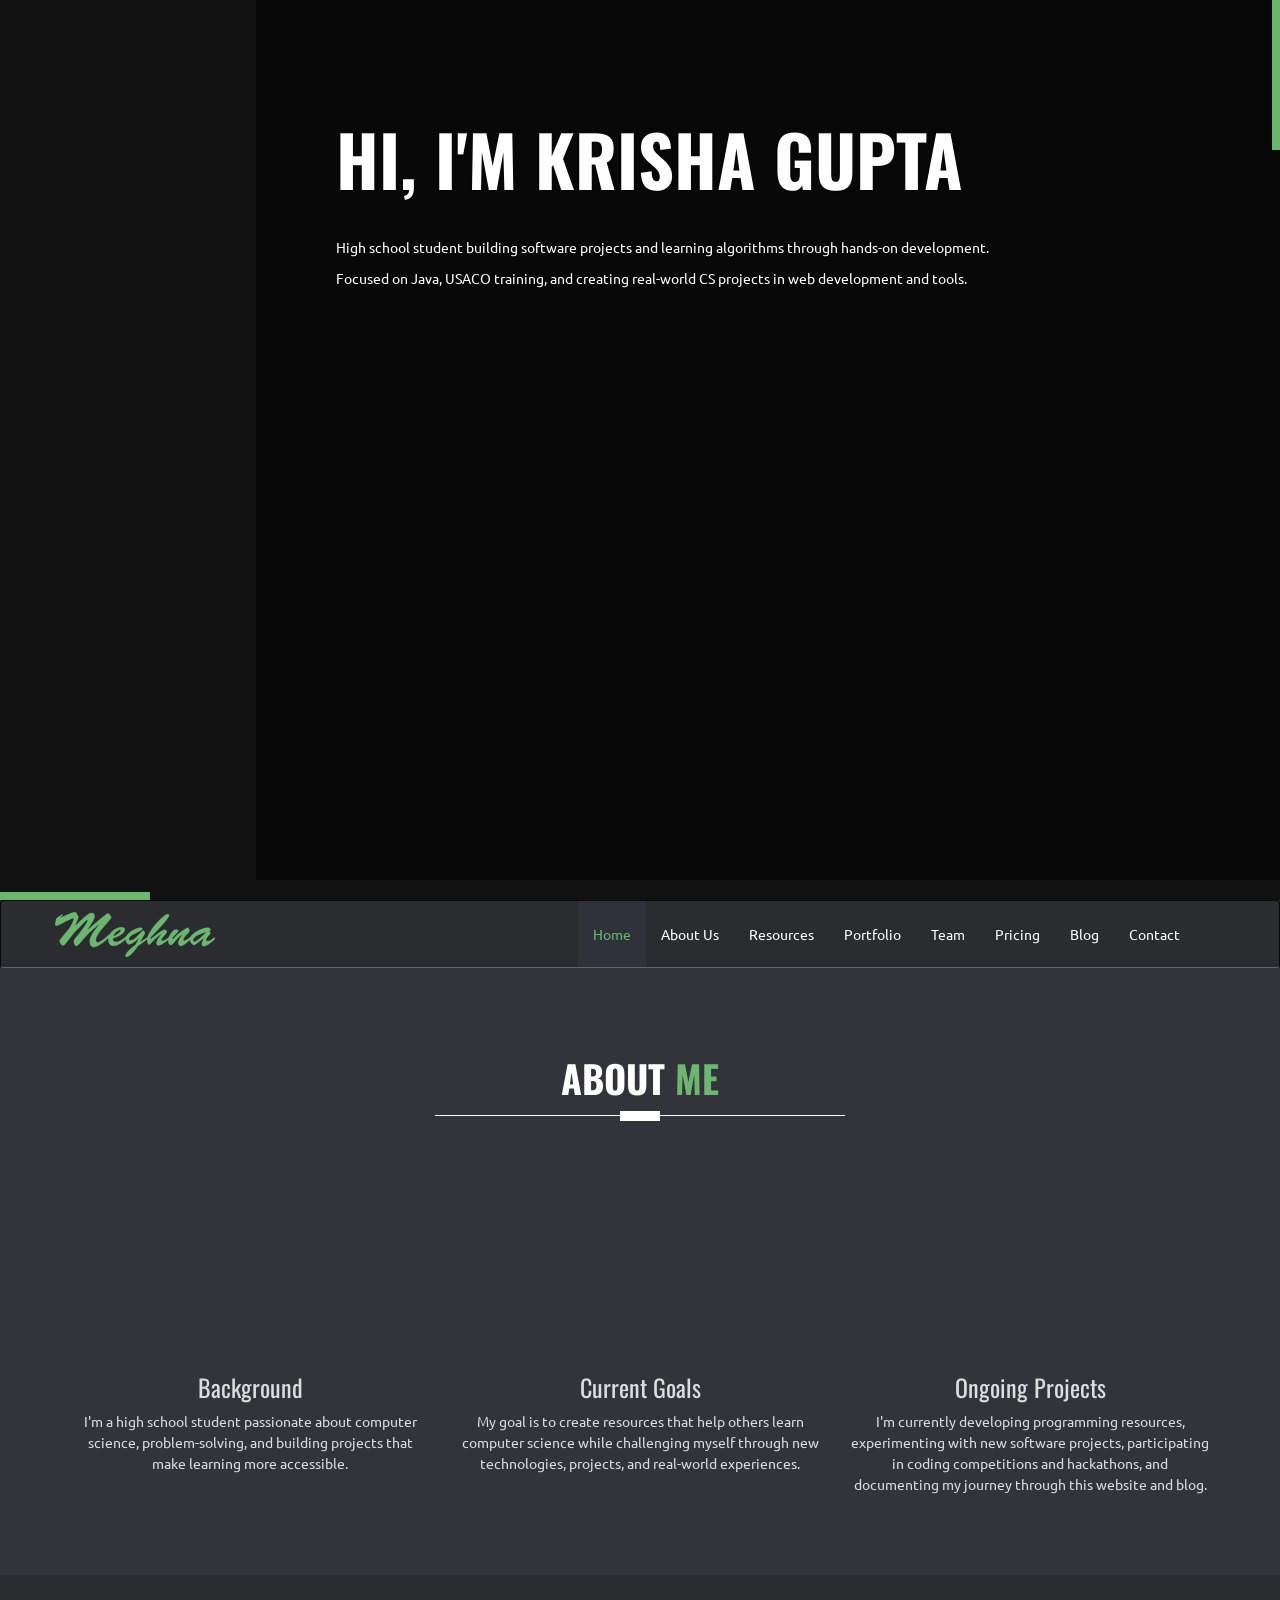
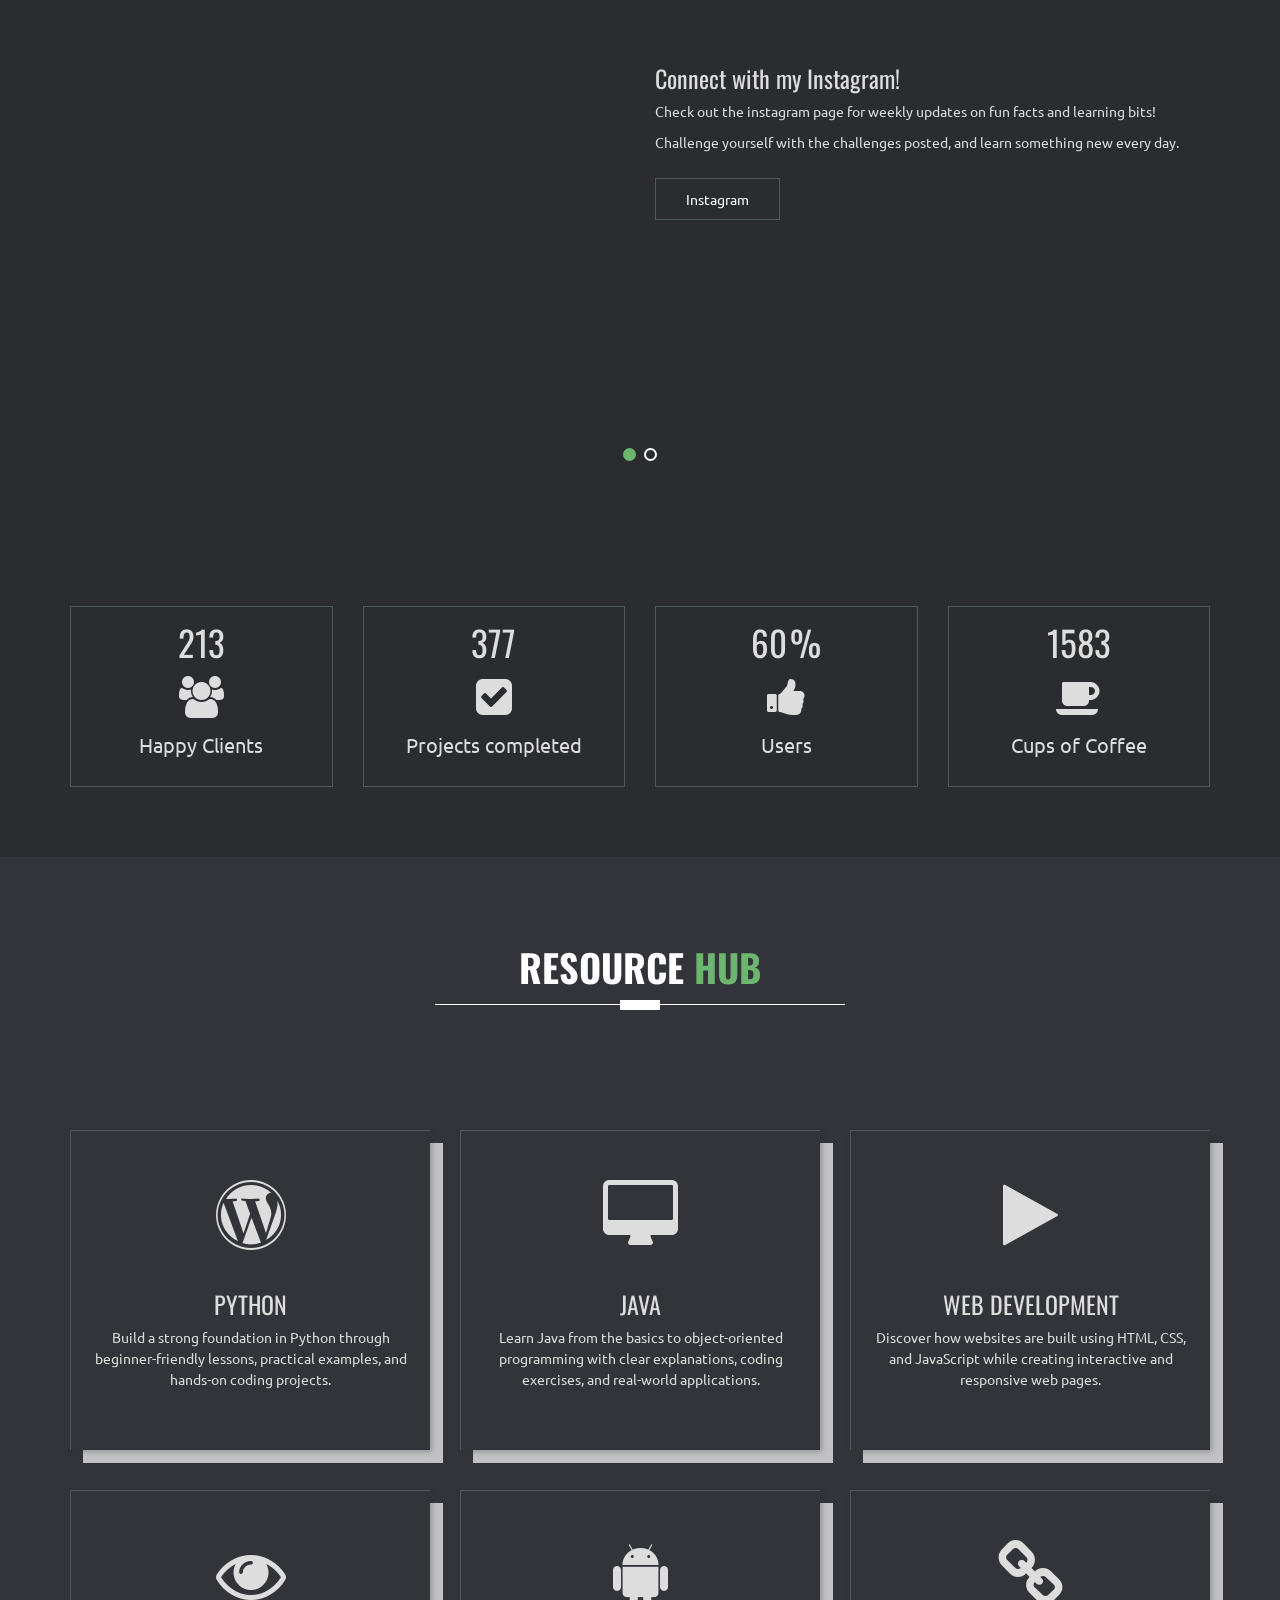
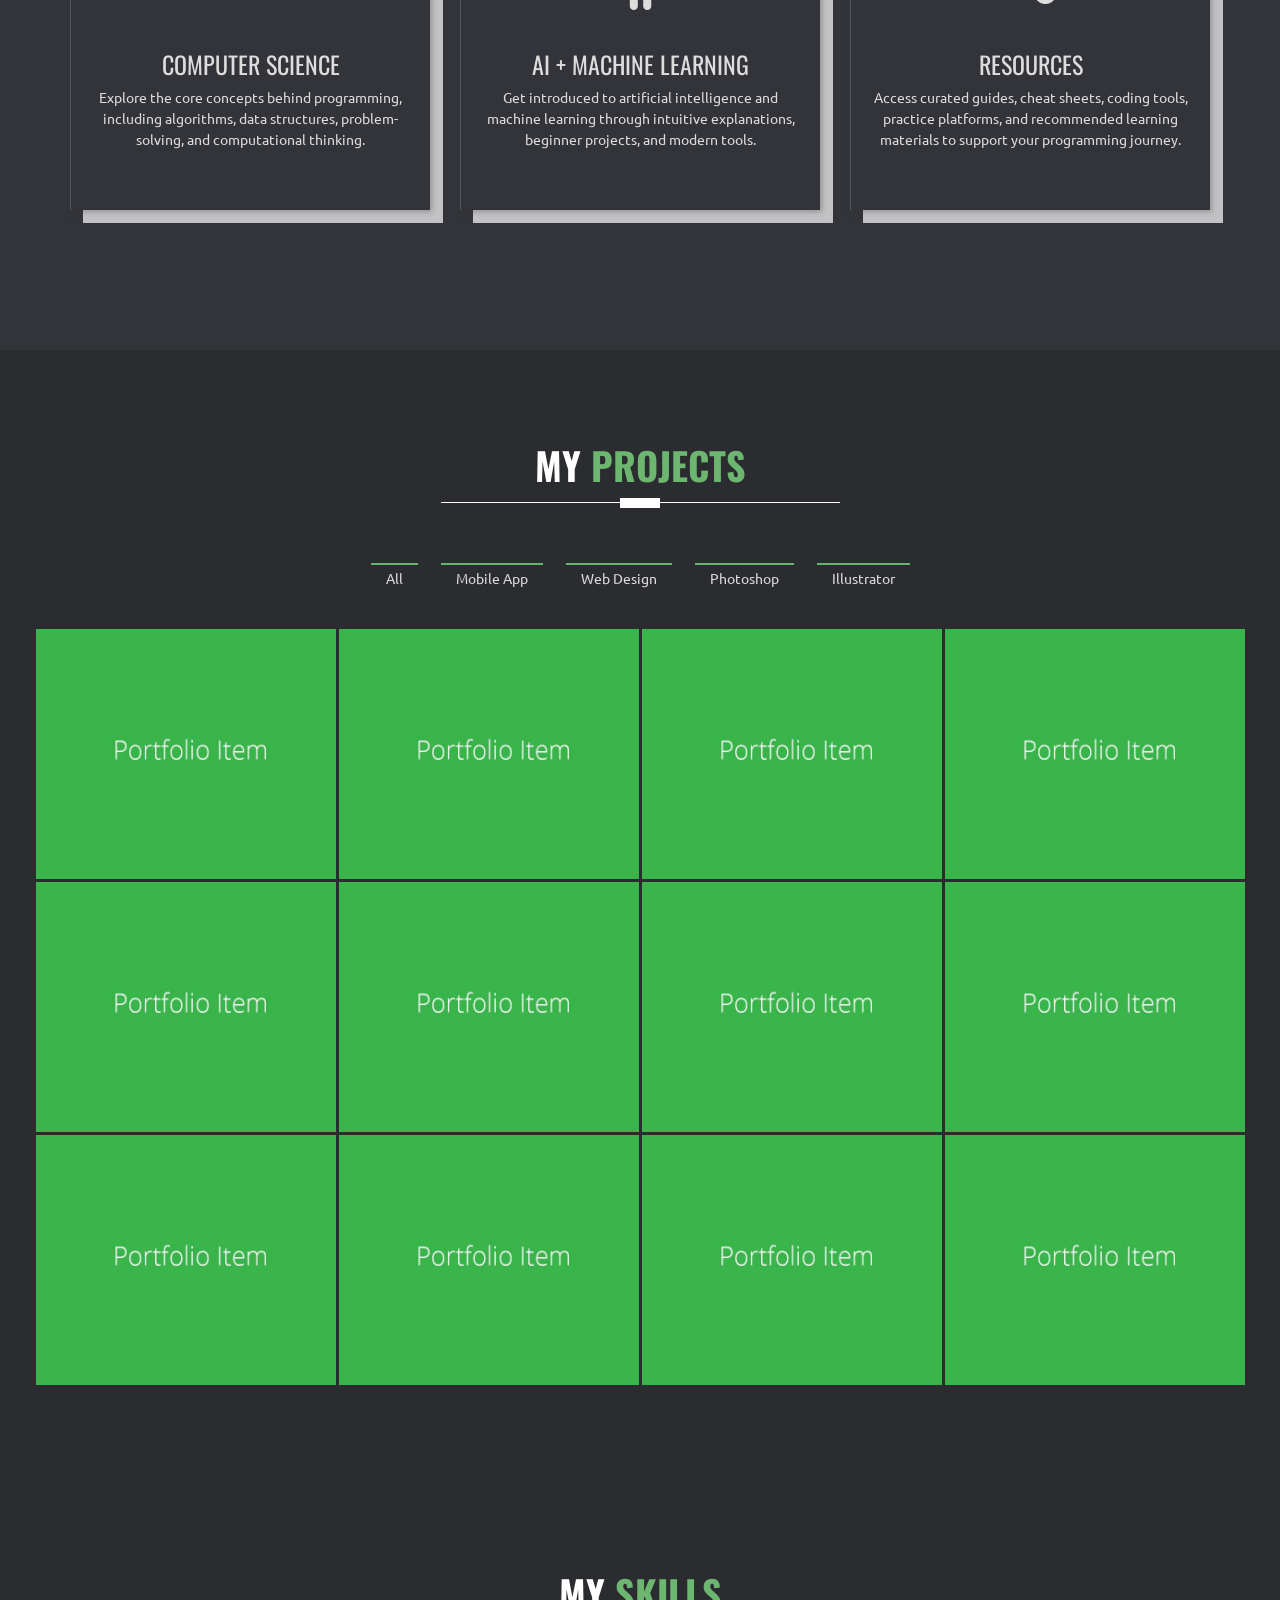
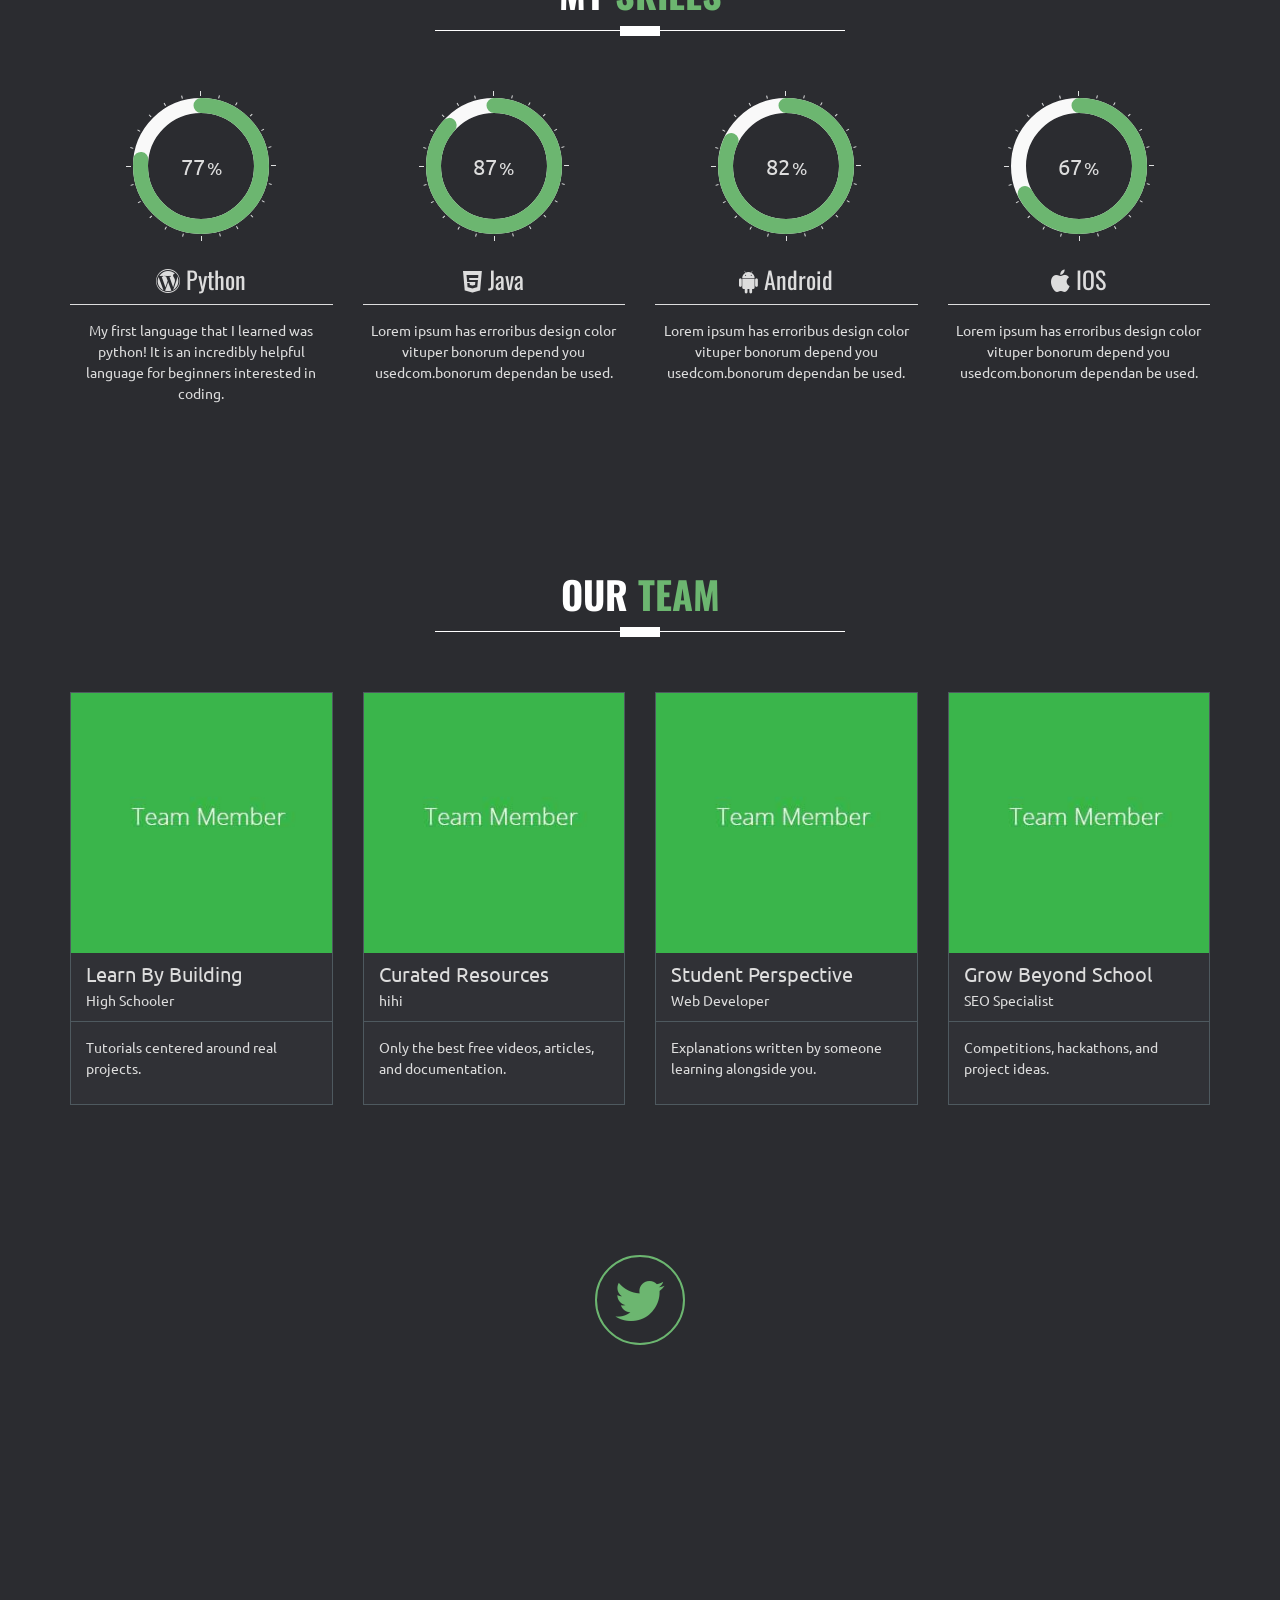
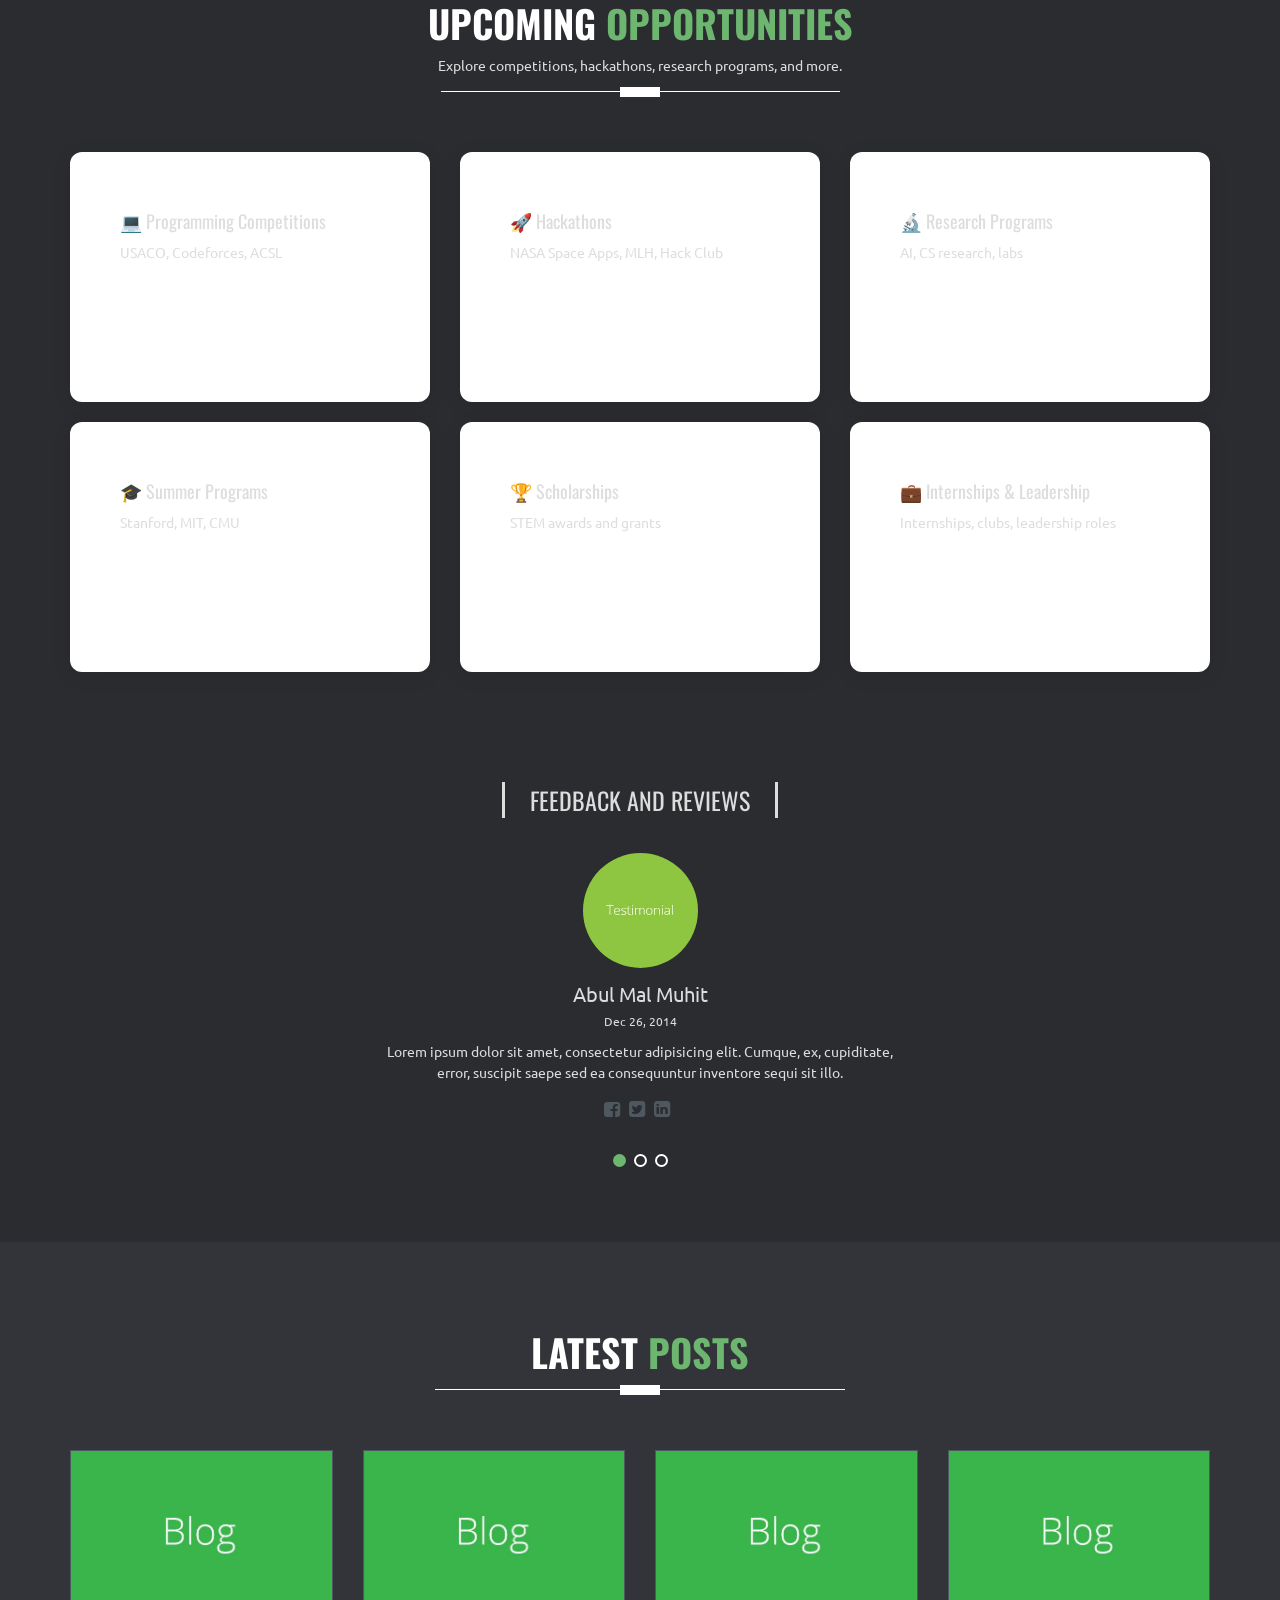
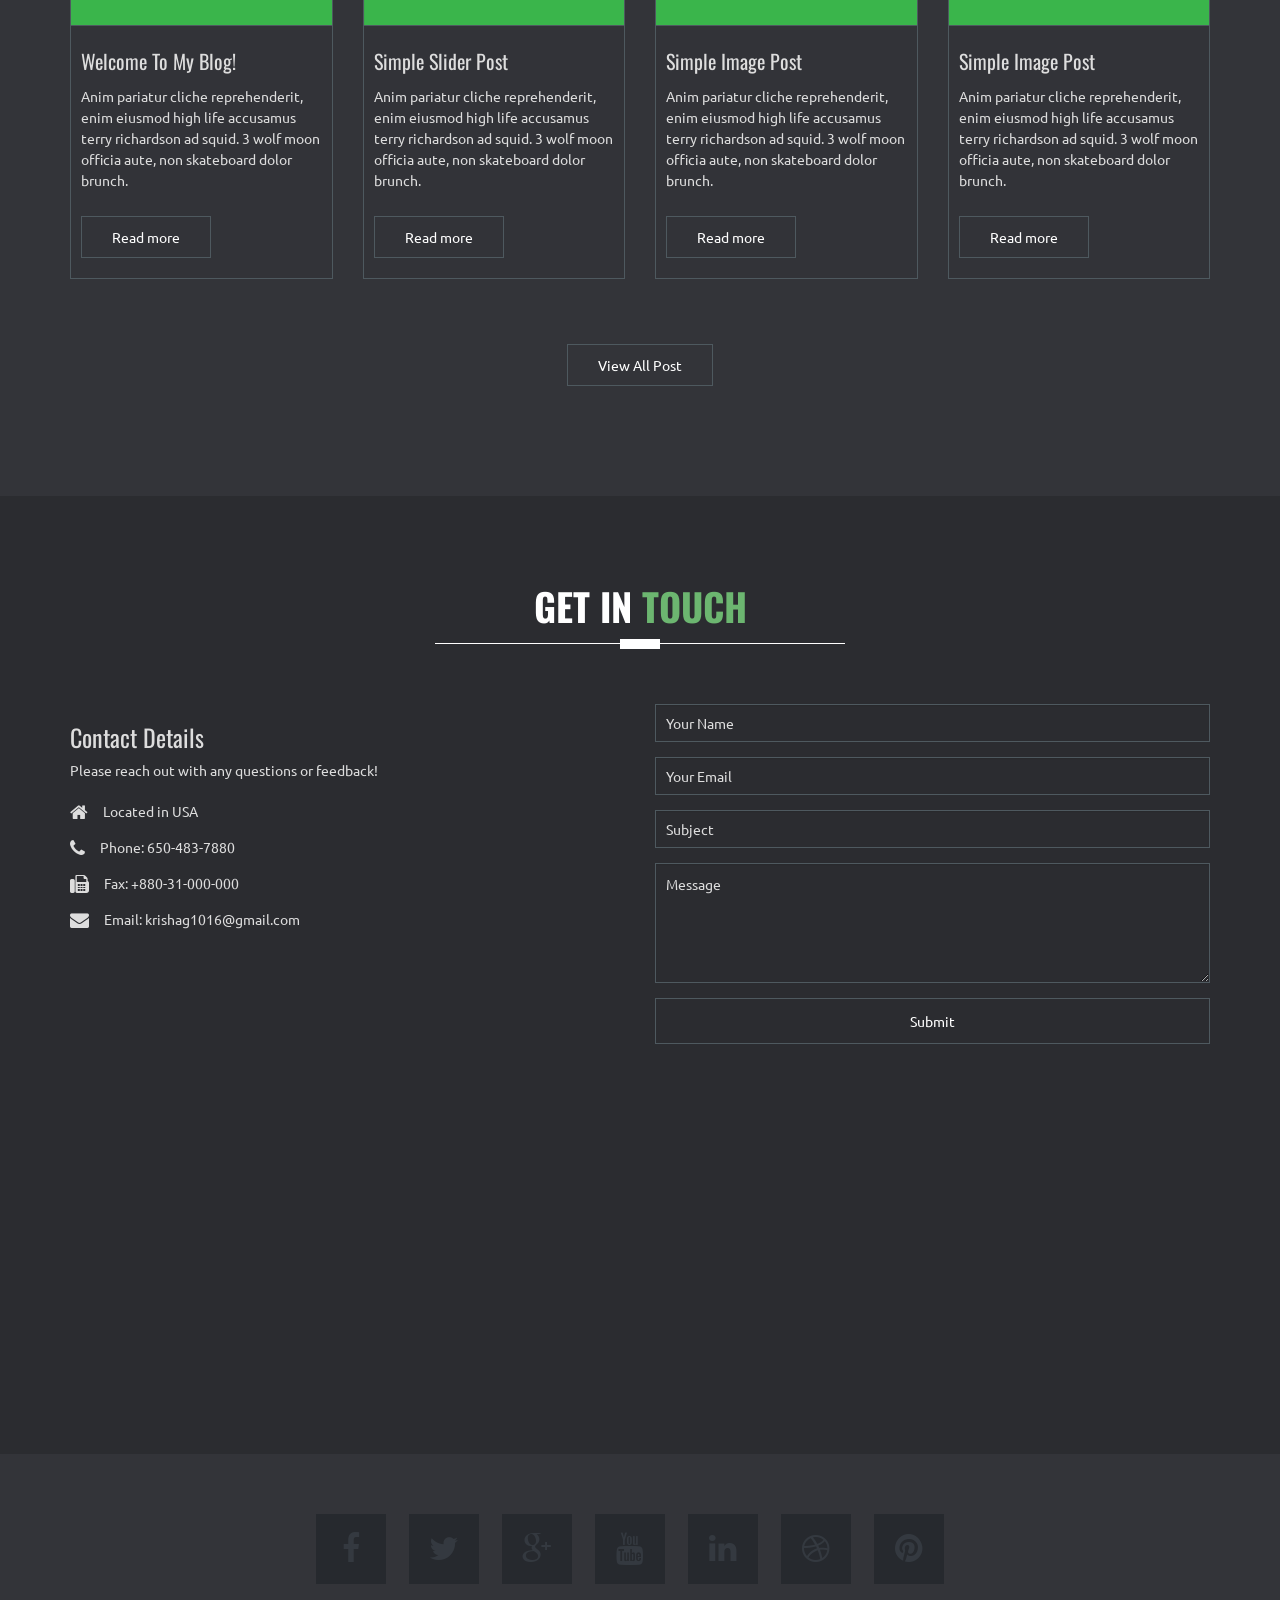
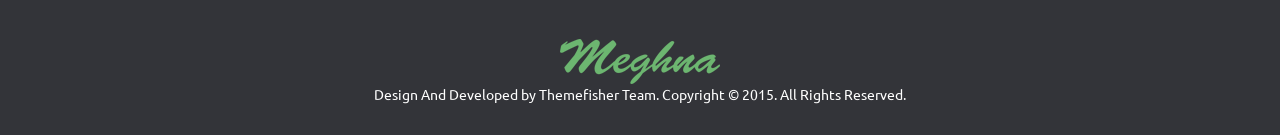
==== commit b587f35b: "Update index.html" ====
--- a/index.html
+++ b/index.html
@@ -947,7 +947,6 @@
           <a href="#" class="btn btn-pimary">Explore →</a>
 		</div>
 		</div>
-      </div>
 
       <div class="col-lg-4 col-md-6">
         <div class="opportunity-box">
@@ -964,7 +963,7 @@
           <a href="#" class="btn btn-pimary">Explore →</a>
         </div>
       </div>
-
+	</div>
     </div>
 </section>
 		
--- a/css/main.css
+++ b/css/main.css
@@ -827,7 +827,7 @@
 ==================================================================*/
 .opportunity-box {
   padding: 50px;
-  min-height: 300px;
+  min-height: 250px;
   background: #fff;
   border-radius: 12px;
   box-shadow: 0 4px 20px rgba(0,0,0,0.08);
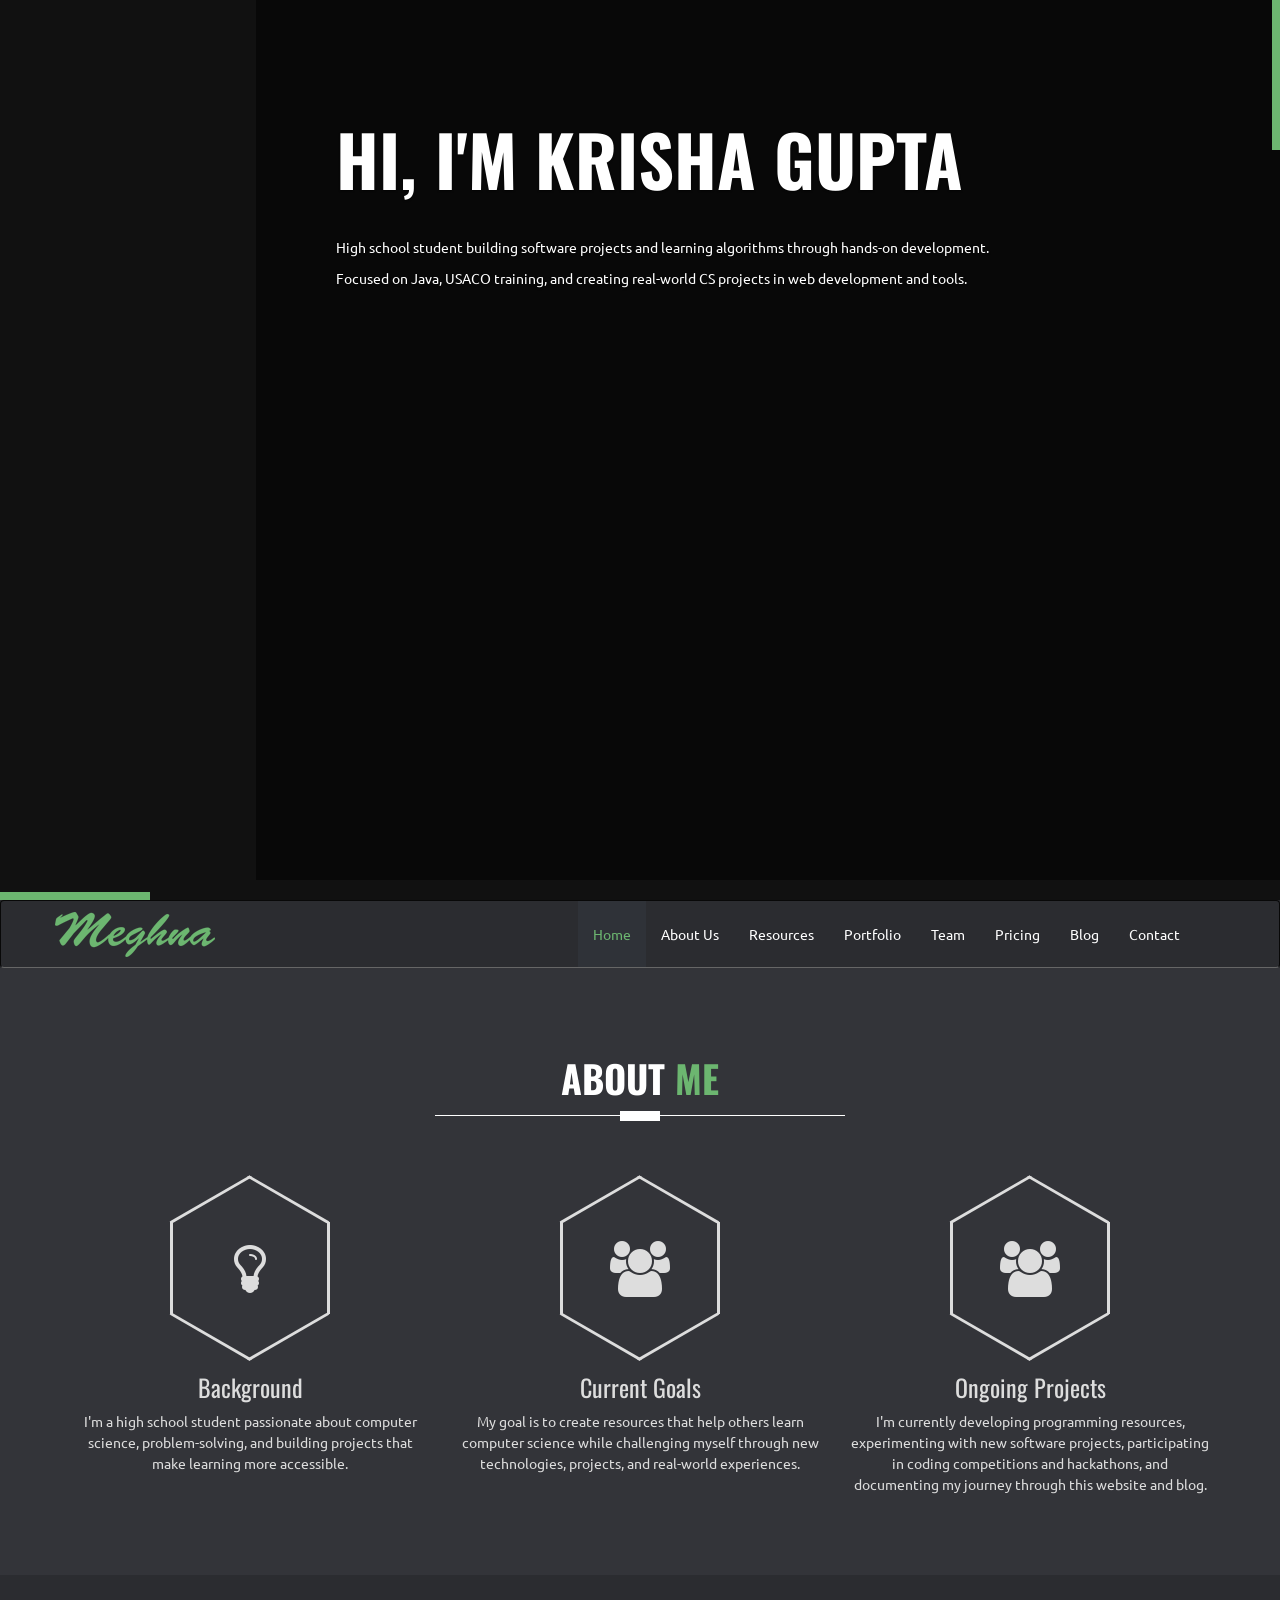
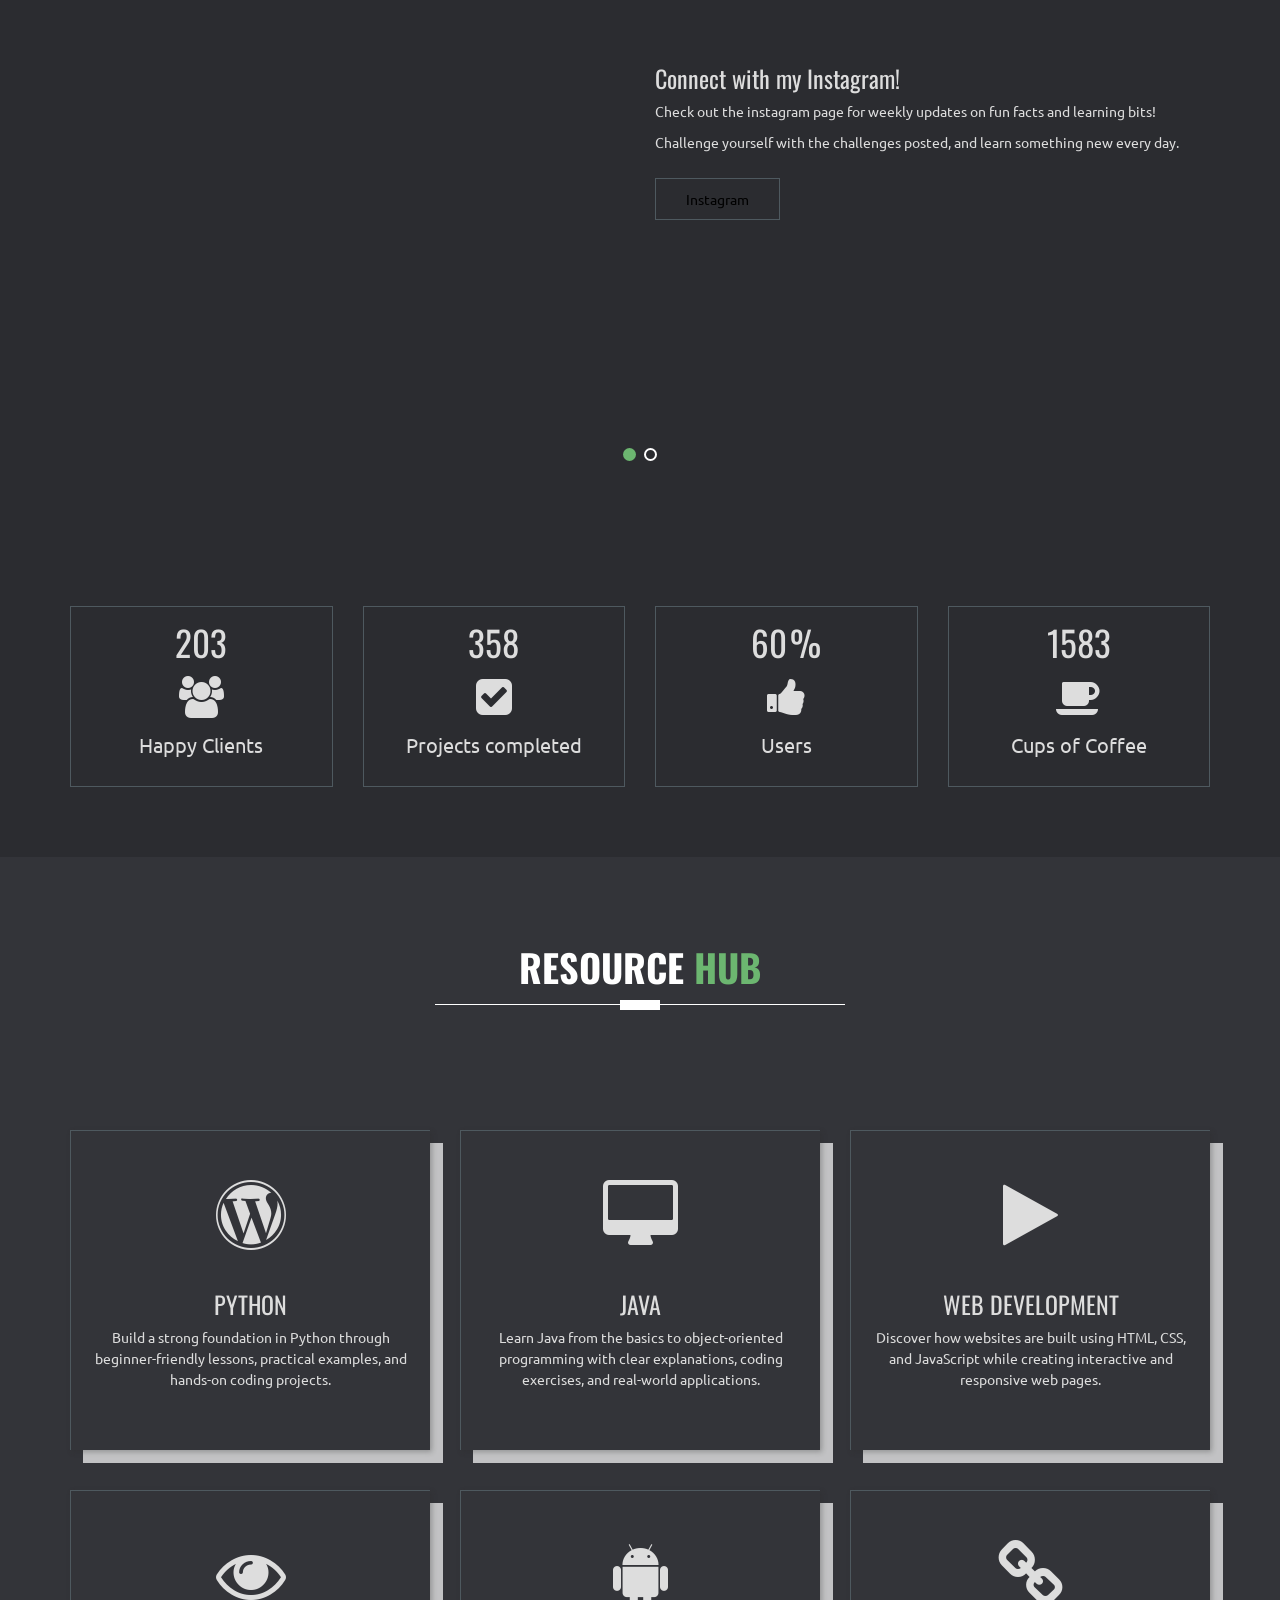
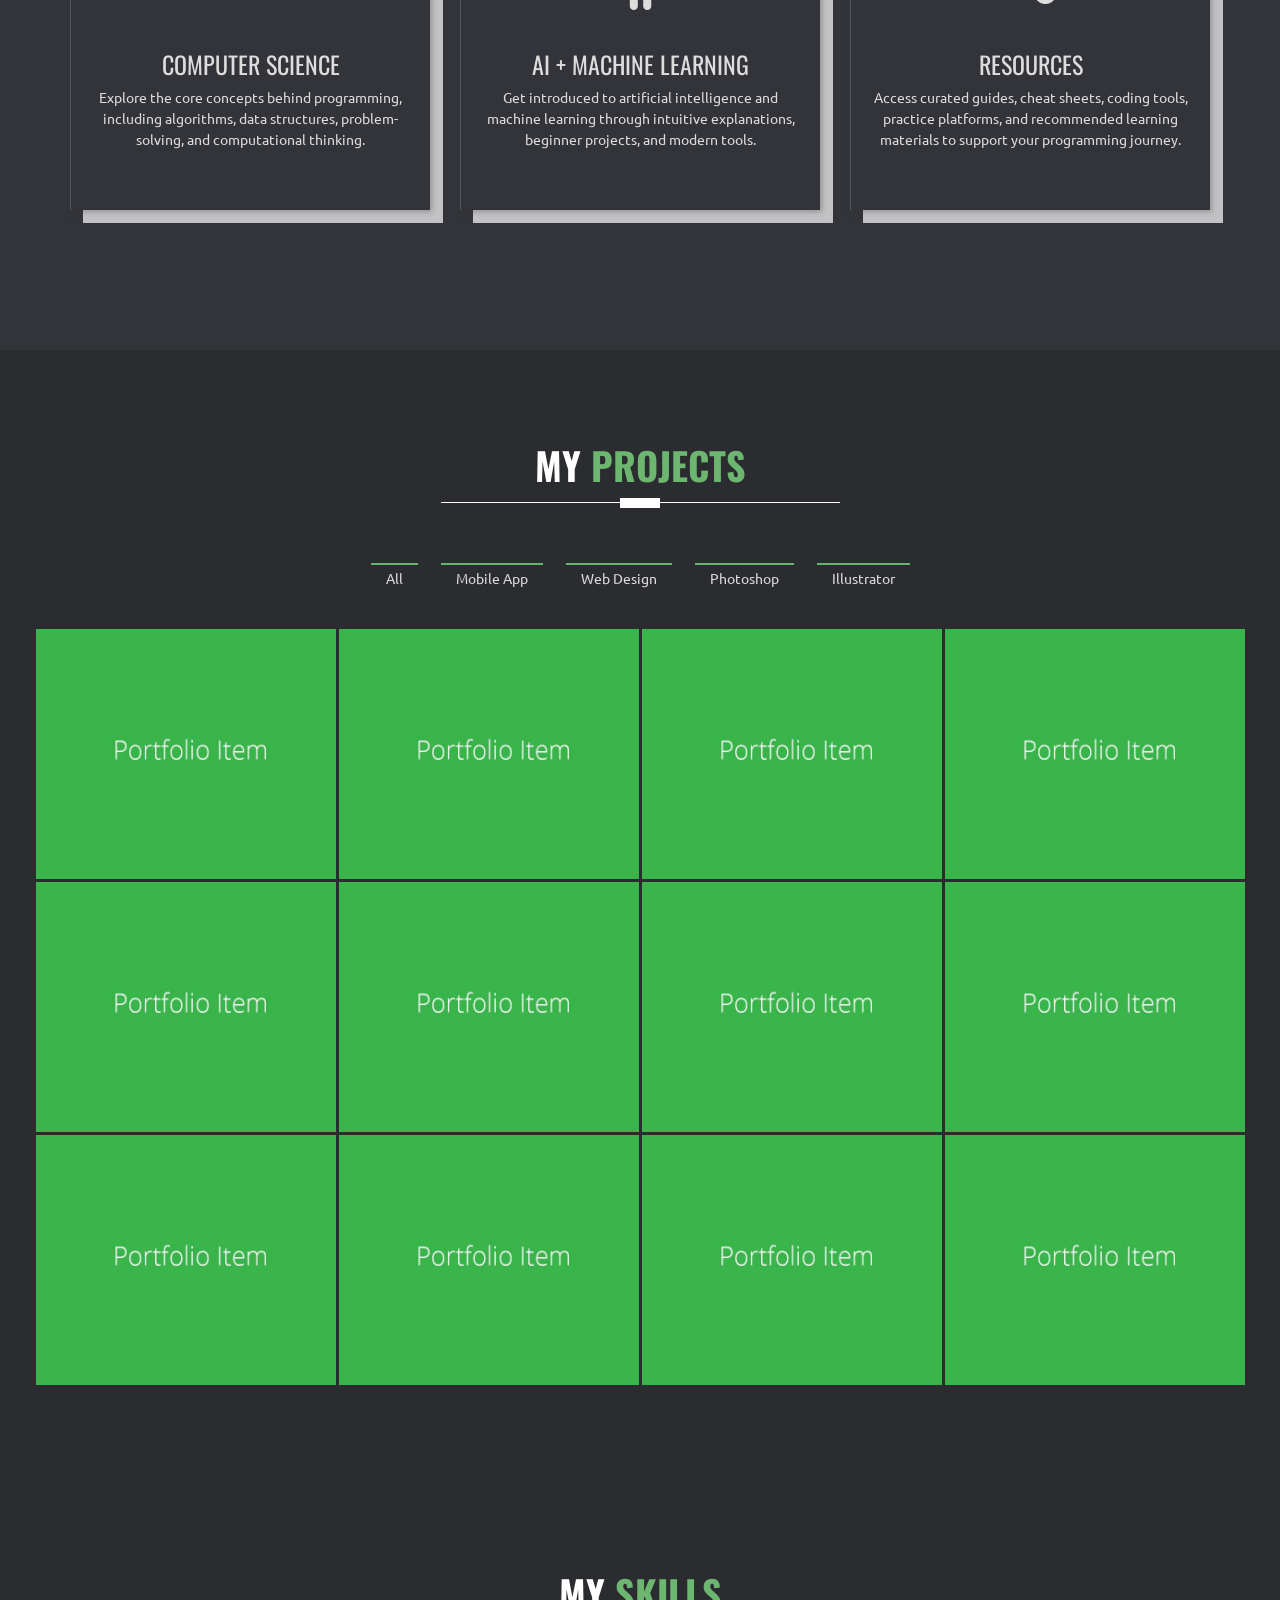
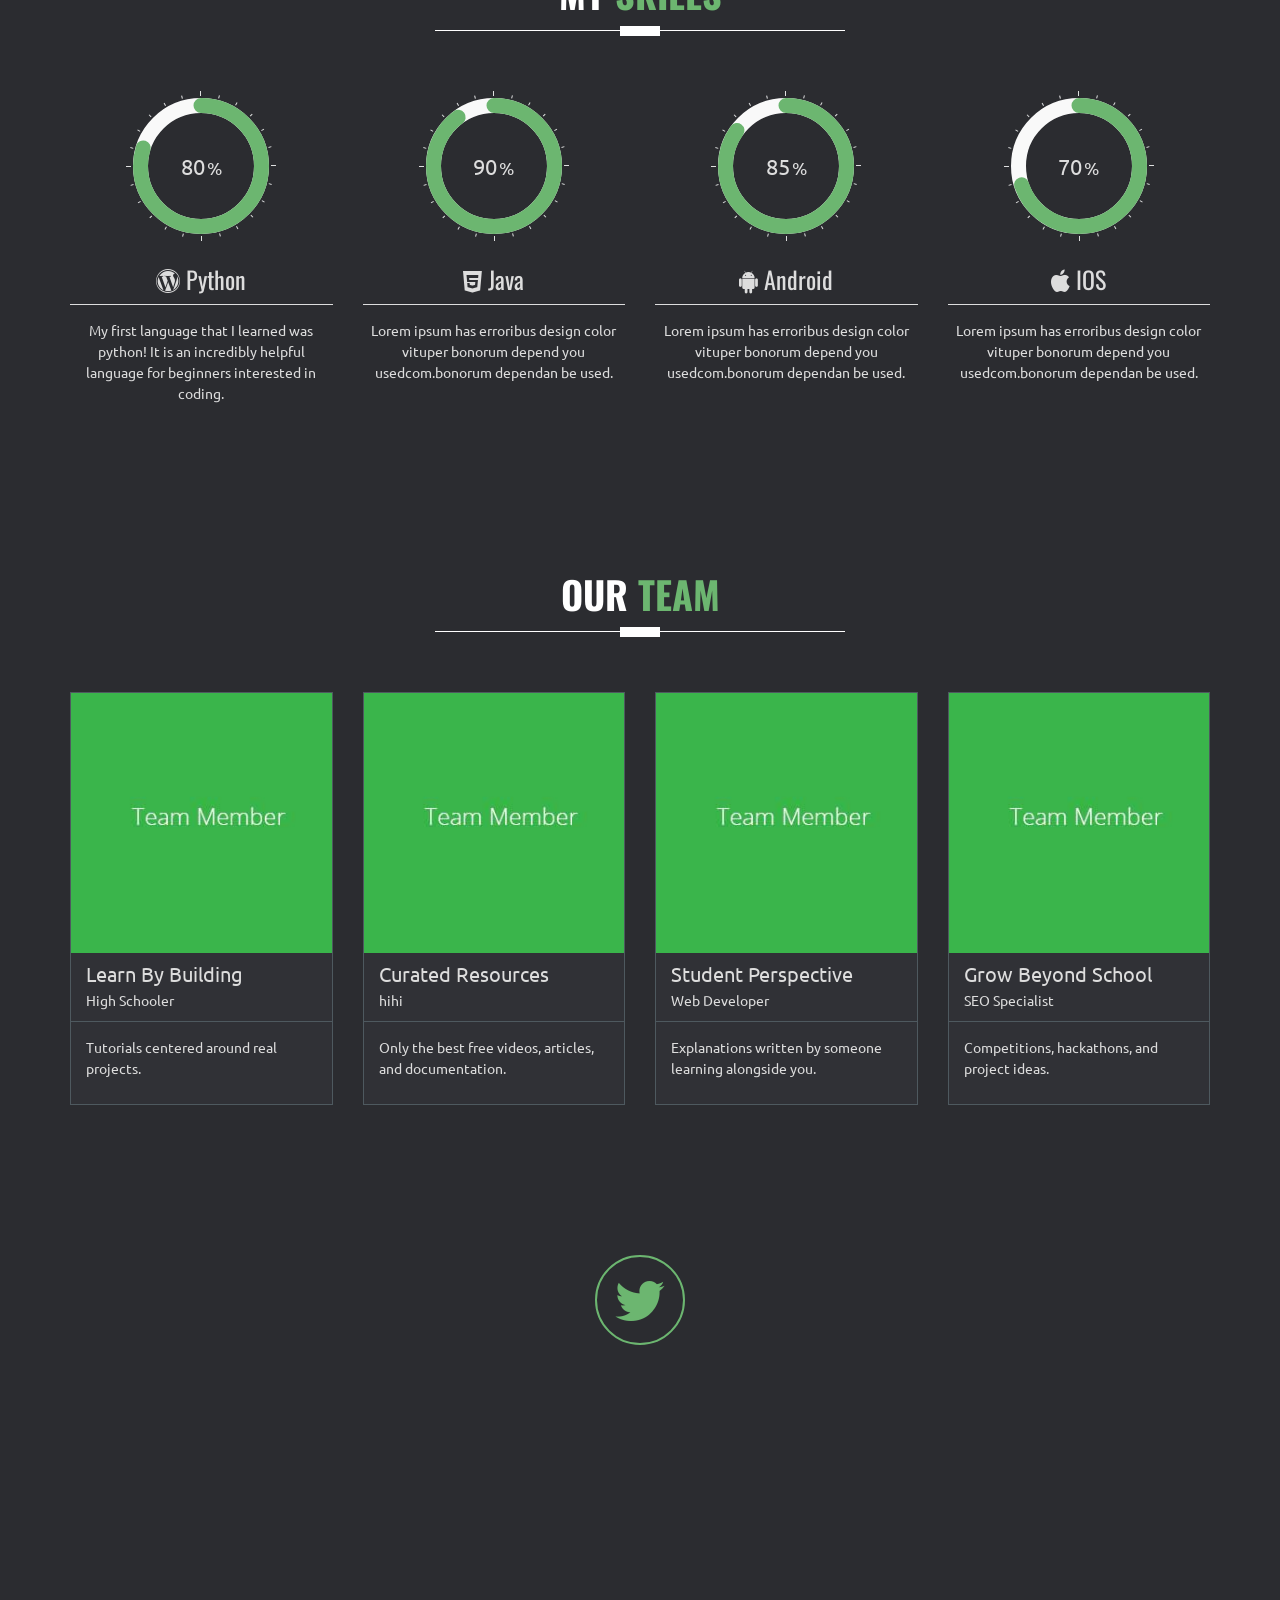
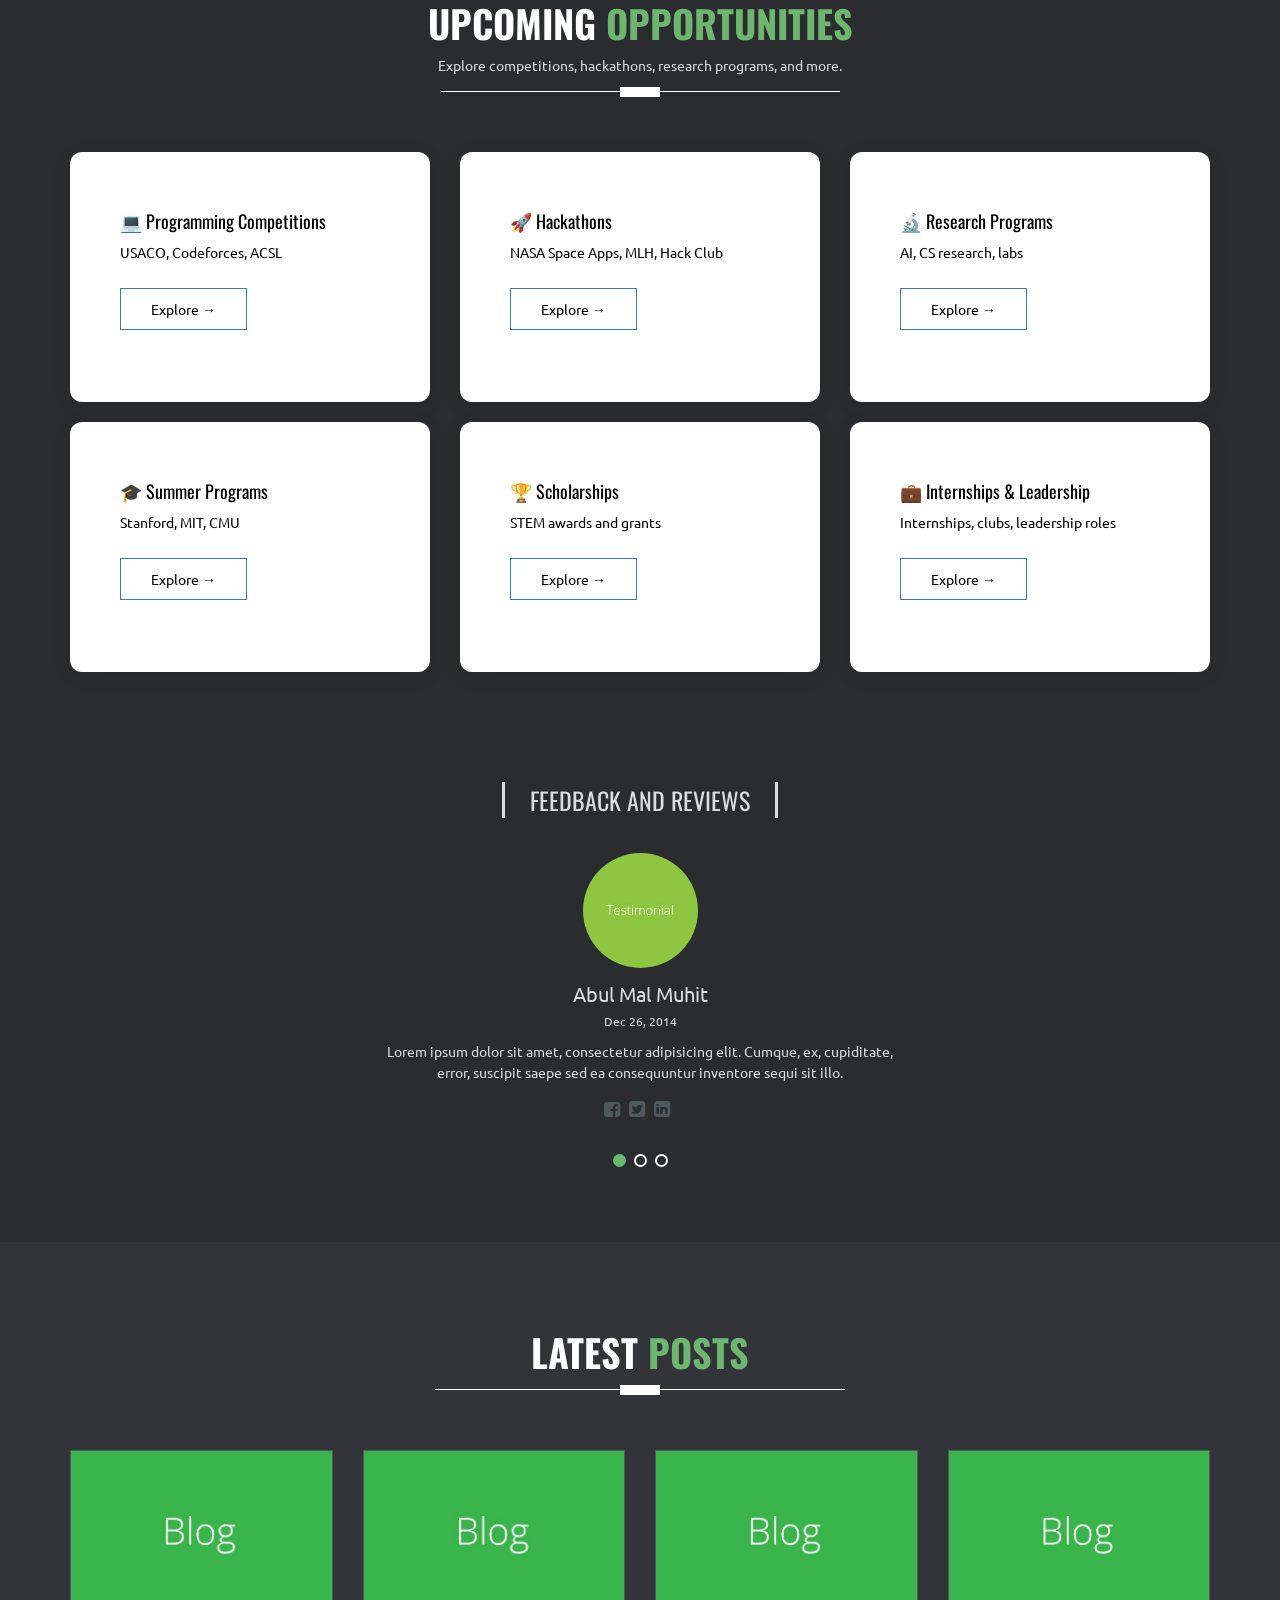
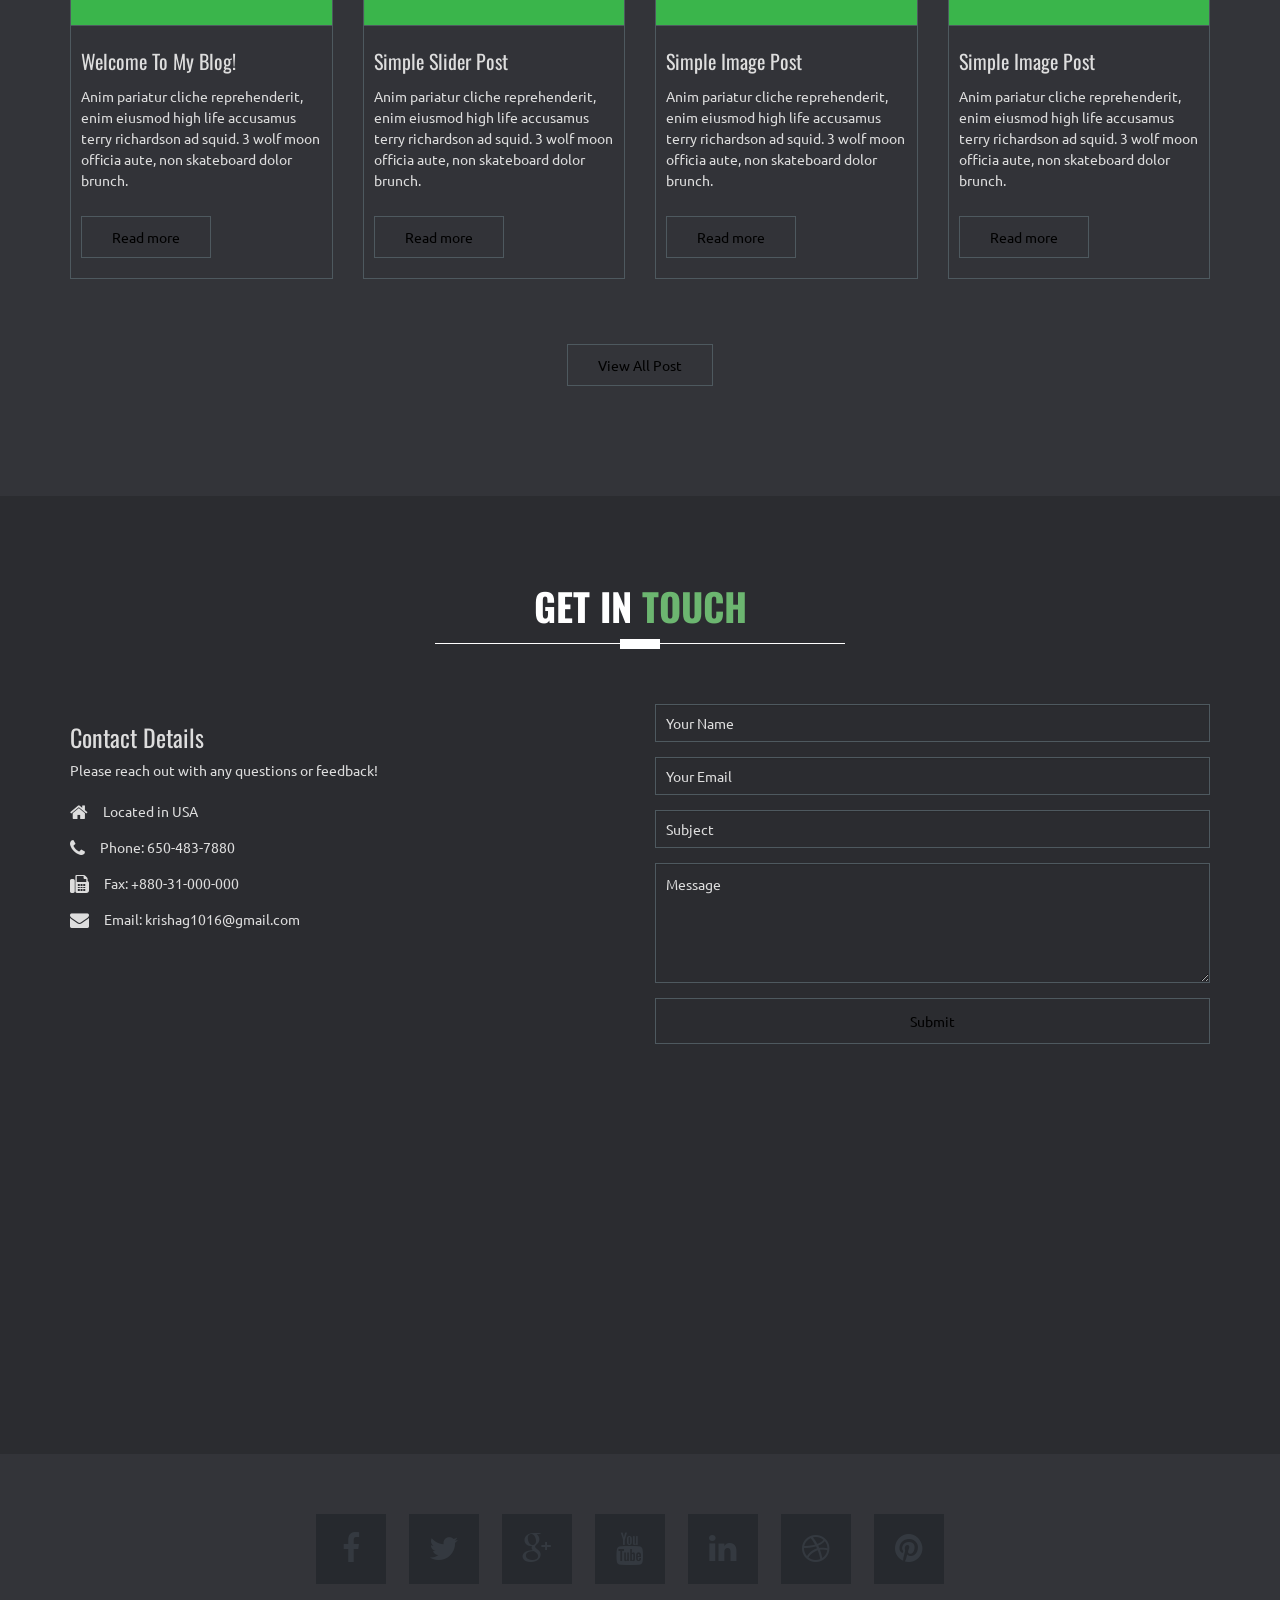
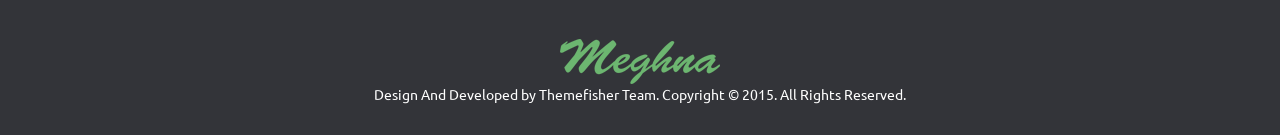
==== commit a5652baa: "Update index.html" ====
--- a/index.html
+++ b/index.html
@@ -920,7 +920,7 @@
         <div class="opportunity-box">
           <h4>💻 Programming Competitions</h4>
           <p>USACO, Codeforces, ACSL</p>
-          <a href="#" class="btn btn-pimary">Explore →</a>
+          <a href="#" class="btn btn-primary">Explore →</a>
         </div>
       </div>
 
@@ -928,7 +928,7 @@
         <div class="opportunity-box">
           <h4>🚀 Hackathons</h4>
           <p>NASA Space Apps, MLH, Hack Club</p>
-          <a href="#" class="btn btn-pimary">Explore →</a>
+          <a href="#" class="btn btn-primary">Explore →</a>
         </div>
       </div>
 
@@ -936,7 +936,7 @@
         <div class="opportunity-box">
           <h4>🔬 Research Programs</h4>
           <p>AI, CS research, labs</p>
-          <a href="#" class="btn btn-pimary">Explore →</a>
+          <a href="#" class="btn btn-primary">Explore →</a>
         </div>
       </div>
 
@@ -944,7 +944,7 @@
         <div class="opportunity-box">
           <h4>🎓 Summer Programs</h4>
           <p>Stanford, MIT, CMU</p>
-          <a href="#" class="btn btn-pimary">Explore →</a>
+          <a href="#" class="btn btn-primary">Explore →</a>
 		</div>
 		</div>
 
@@ -952,7 +952,7 @@
         <div class="opportunity-box">
           <h4>🏆 Scholarships</h4>
           <p>STEM awards and grants</p>
-          <a href="#" class="btn btn-pimary">Explore →</a>
+          <a href="#" class="btn btn-primary">Explore →</a>
         </div>
       </div>
 
@@ -960,7 +960,7 @@
         <div class="opportunity-box">
           <h4>💼 Internships & Leadership</h4>
           <p>Internships, clubs, leadership roles</p>
-          <a href="#" class="btn btn-pimary">Explore →</a>
+          <a href="#" class="btn btn-primary">Explore →</a>
         </div>
       </div>
 	</div>
--- a/css/main.css
+++ b/css/main.css
@@ -76,7 +76,7 @@
 
 .btn {
     background-color: transparent;
-    color: #fff;
+    color:black;
     padding: 10px 30px;
 	border-radius: 0;
     margin-top: 15px;
@@ -833,6 +833,7 @@
   box-shadow: 0 4px 20px rgba(0,0,0,0.08);
   margin-bottom: 20px;
   transition: 0.3s;
+  color:black;
 }
 
 .opportunity-box:hover {
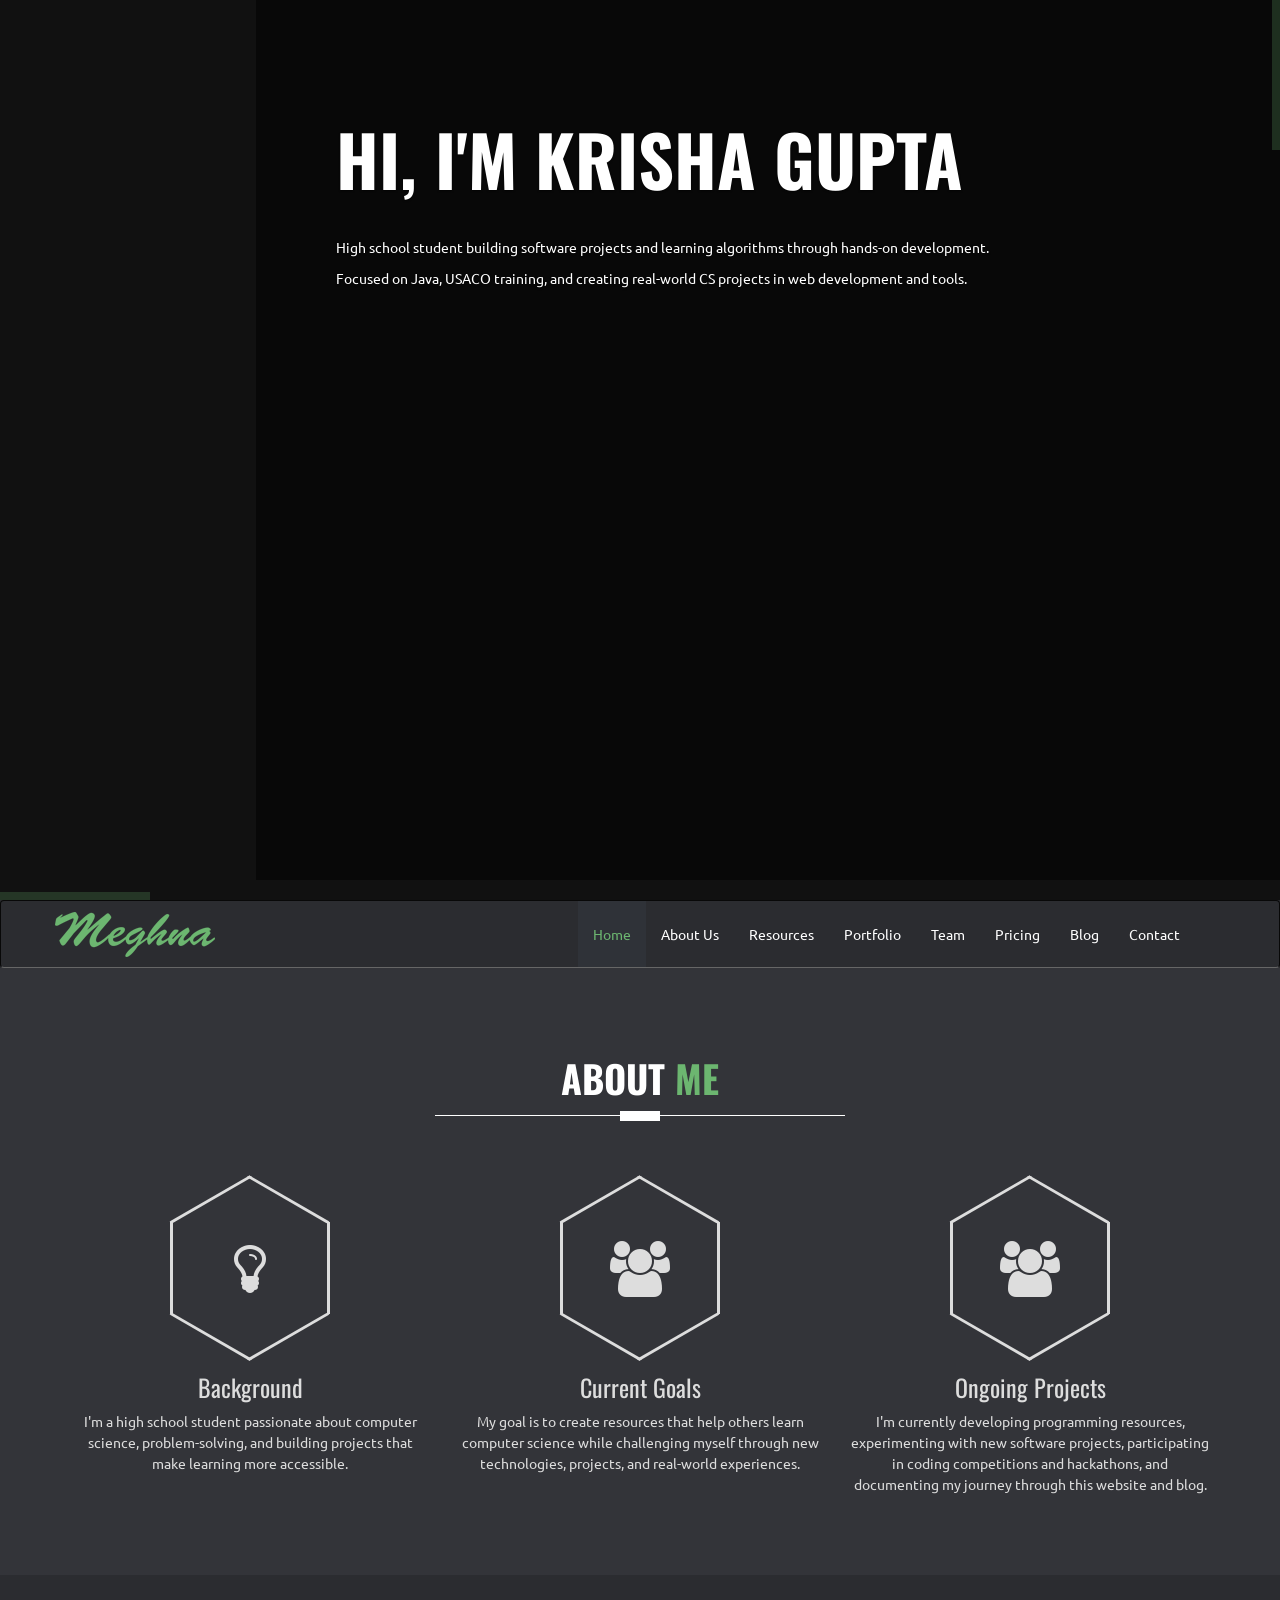
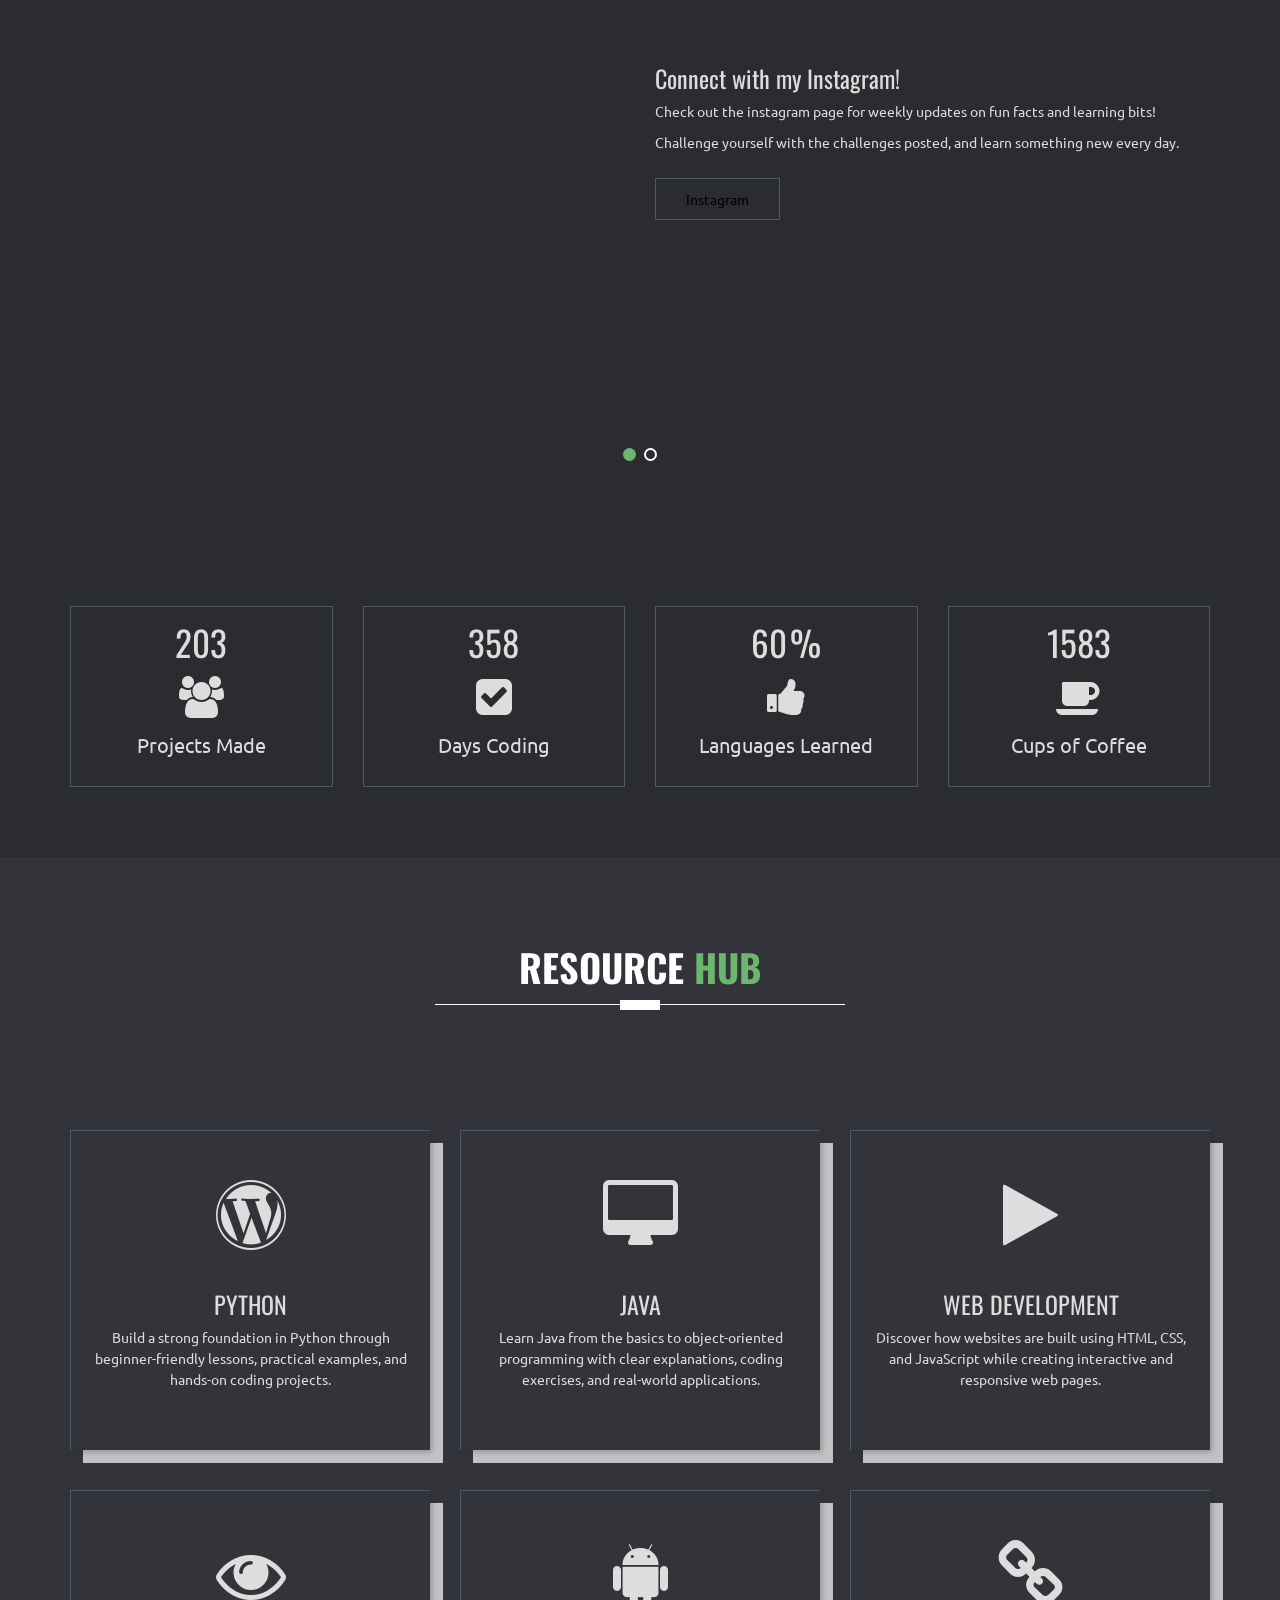
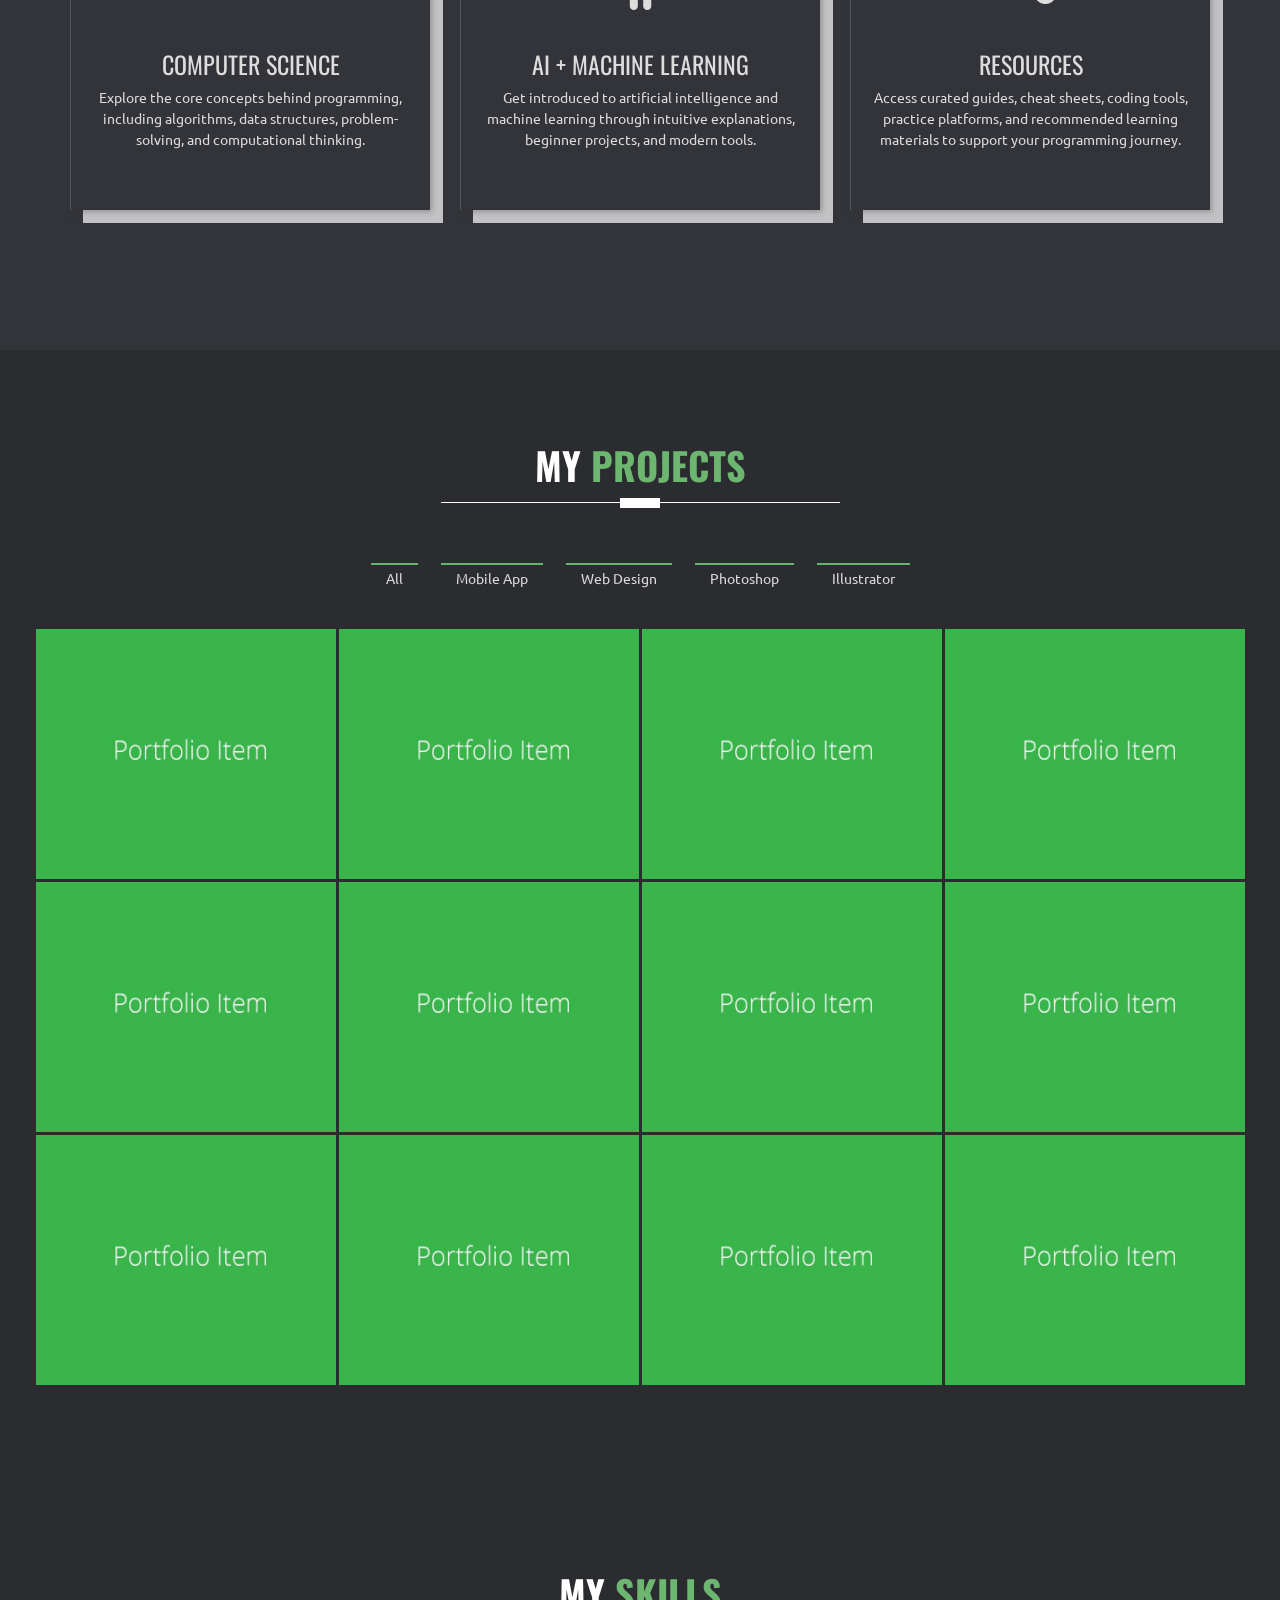
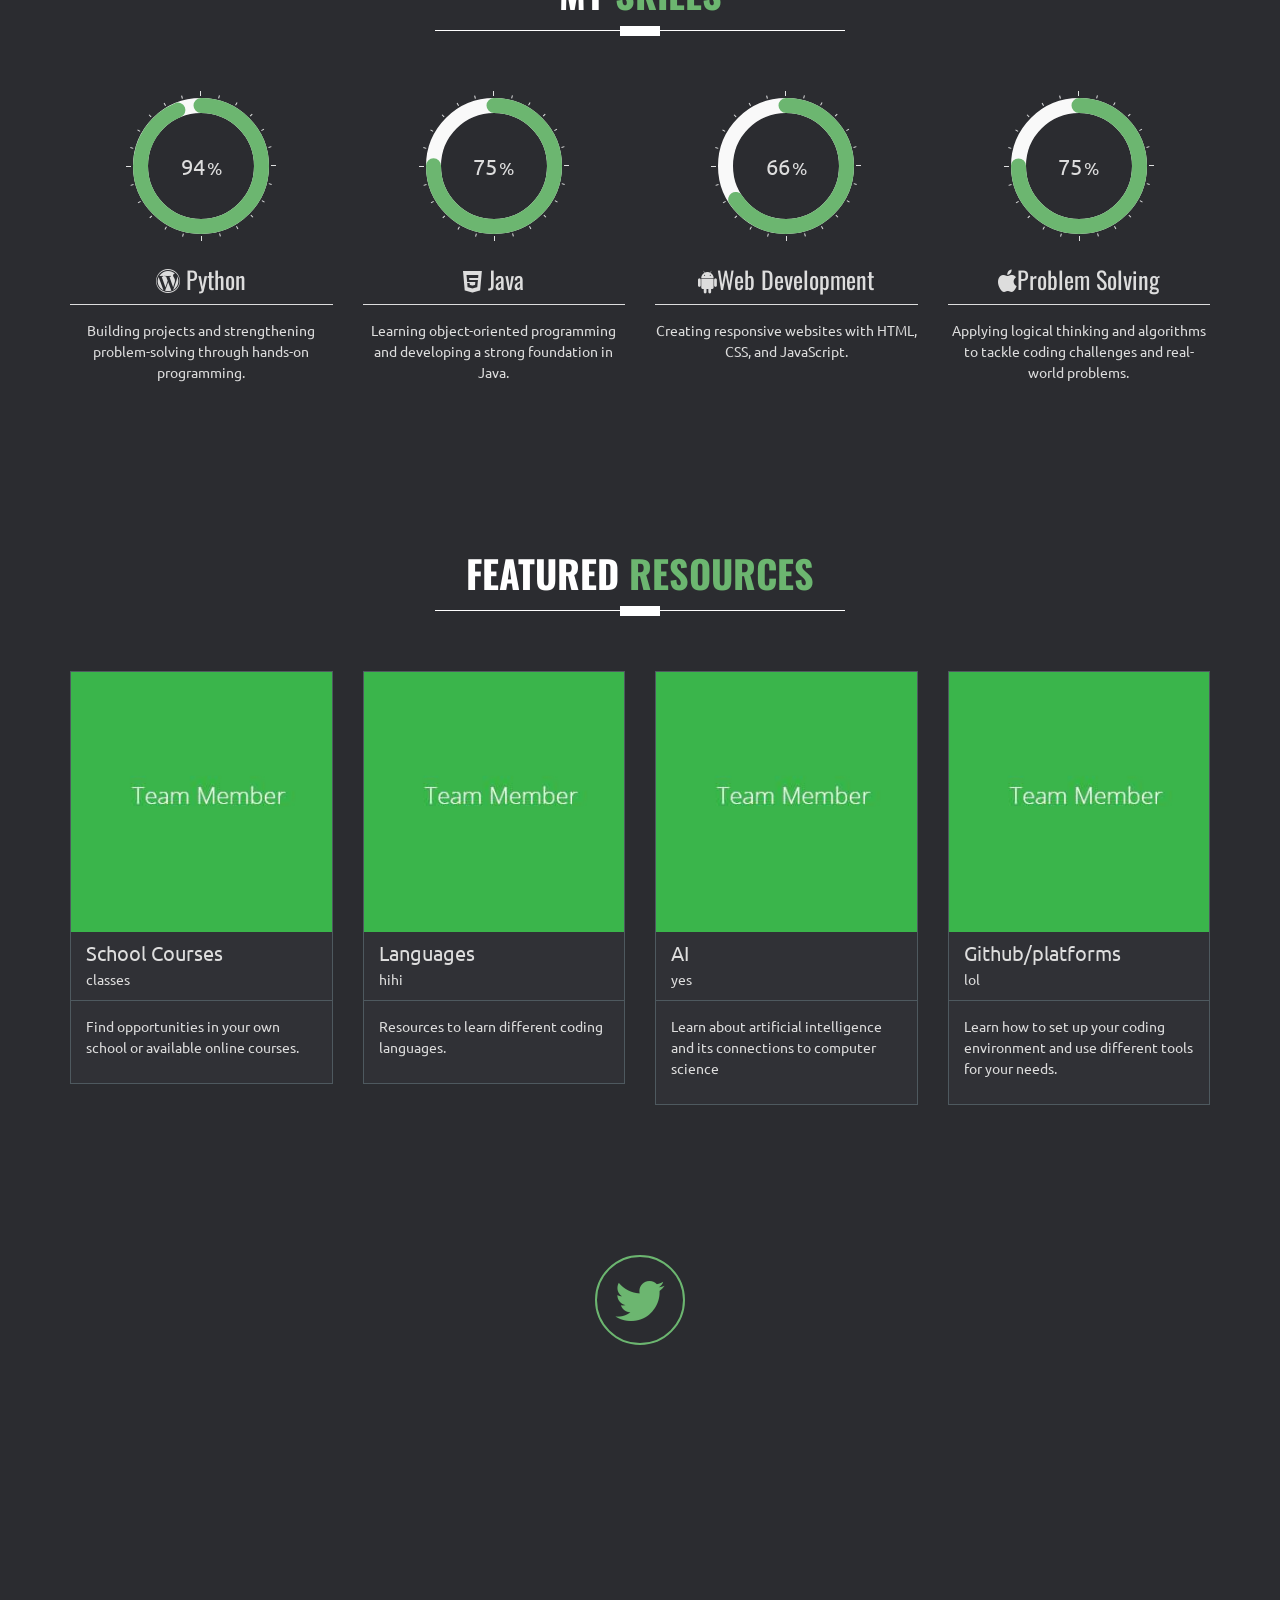
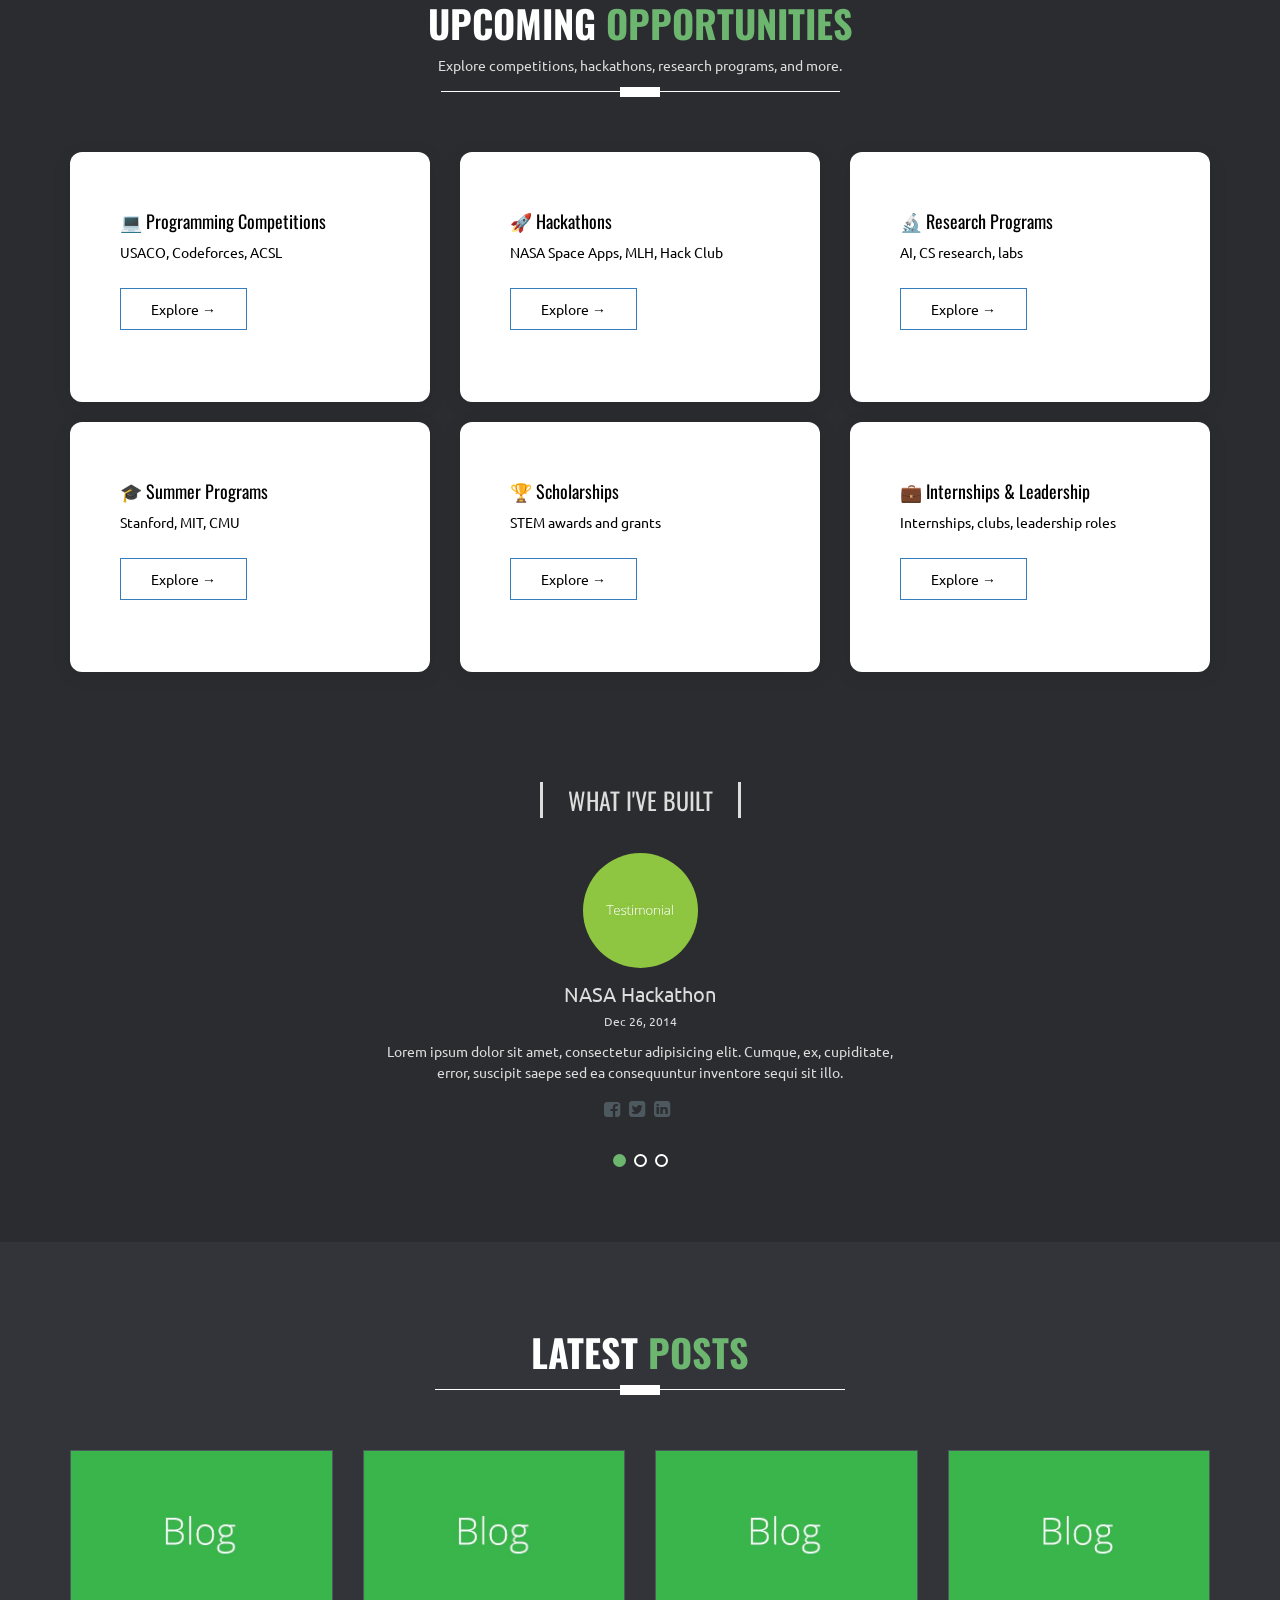
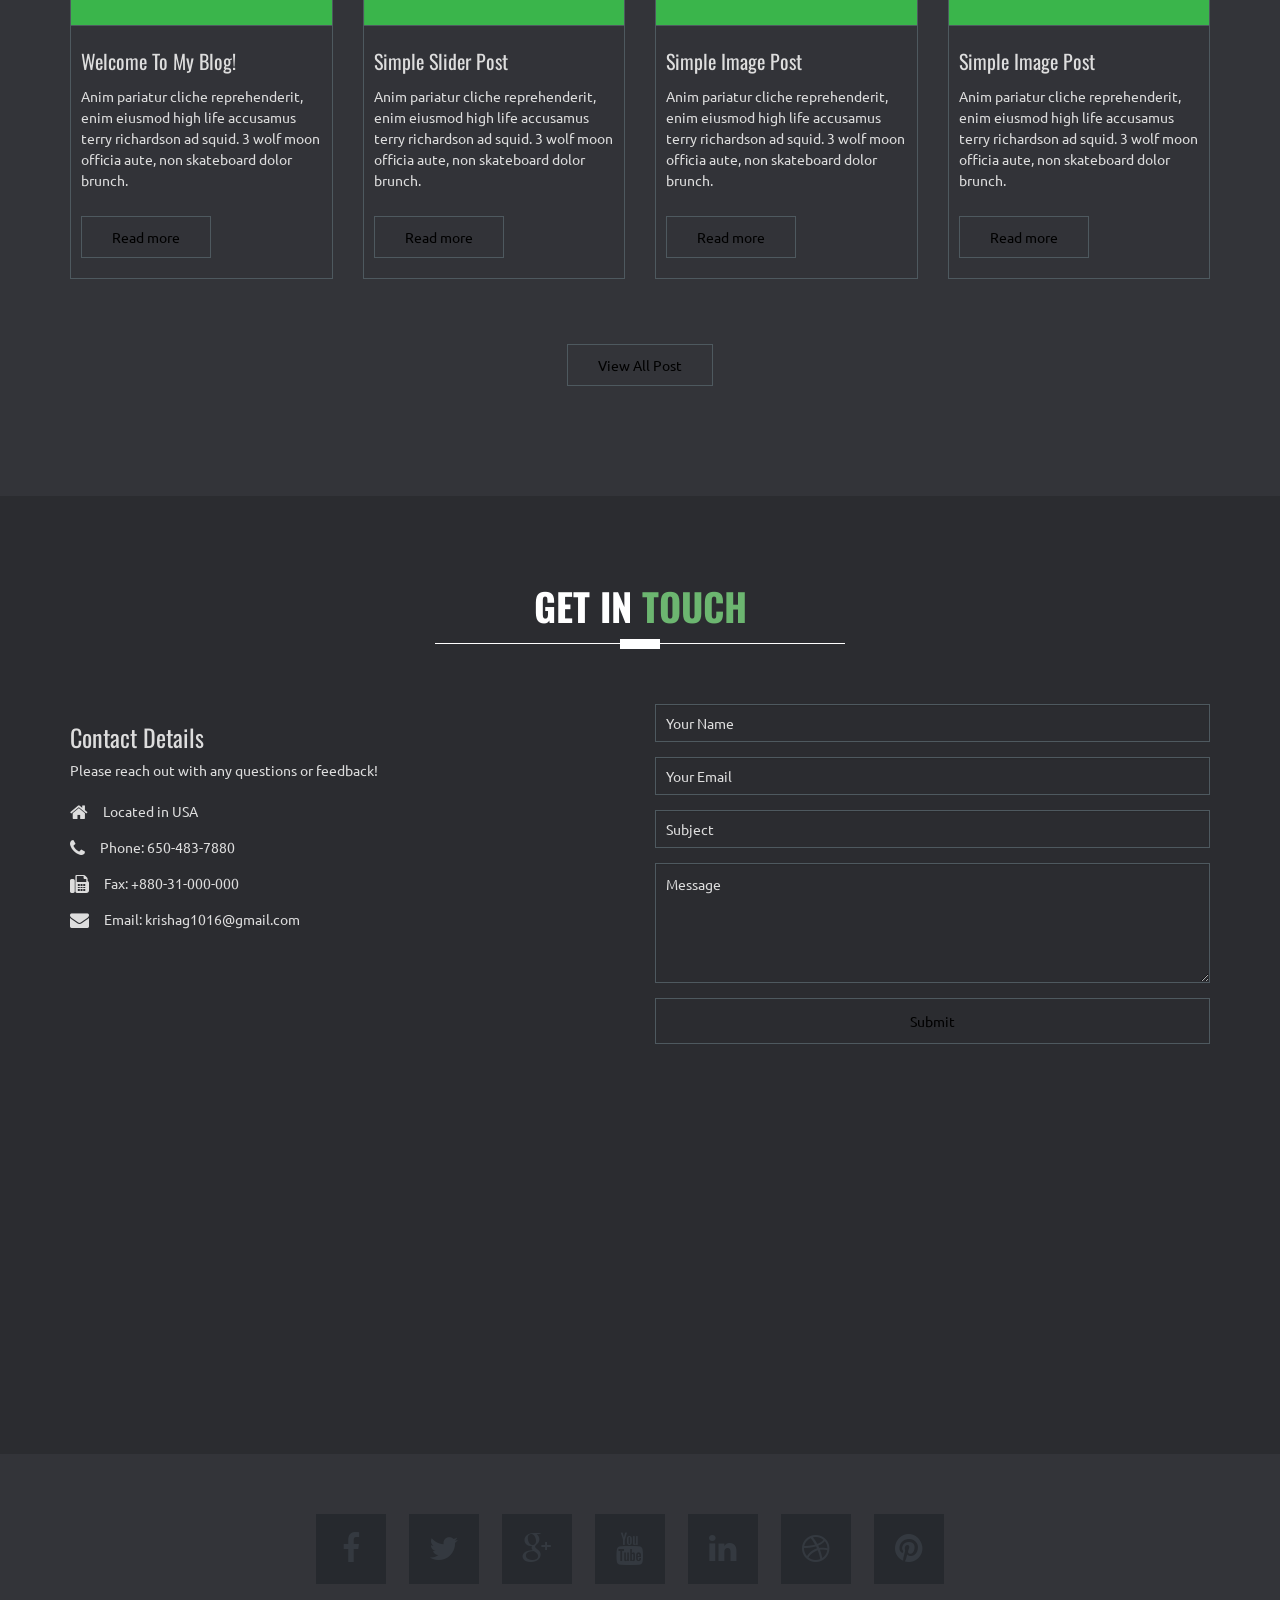
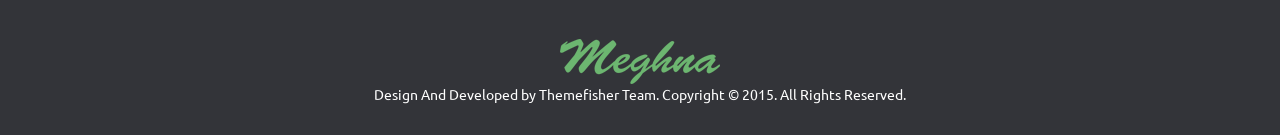
==== commit e237637e: "Update statistics and descriptions in index.html" ====
--- a/index.html
+++ b/index.html
@@ -293,10 +293,10 @@
 					<div class="col-md-3 col-sm-6 col-xs-12 text-center wow fadeInDown" data-wow-duration="500ms">
 						<div class="counters-item">
 							<div>
-							    <span data-speed="3000" data-to="320">320</span>
+							    <span data-speed="3000" data-to="320">5+</span>
 							</div>
 							<i class="fa fa-users fa-3x"></i>
-							<h3>Happy Clients</h3>
+							<h3>Projects Made</h3>
 						</div>
 					</div>
 					<!-- end first count item -->
@@ -305,10 +305,10 @@
 					<div class="col-md-3 col-sm-6 col-xs-12 text-center wow fadeInDown" data-wow-duration="500ms" data-wow-delay="200ms">
 						<div class="counters-item">
 							<div>
-							    <span data-speed="3000" data-to="565">5</span>
+							    <span data-speed="3000" data-to="565">100+</span>
 							</div>
 							<i class="fa fa-check-square fa-3x"></i>
-							<h3>Projects completed</h3>
+							<h3>Days Coding</h3>
 						</div>
 					</div>
 					<!-- end second count item -->
@@ -317,11 +317,11 @@
 					<div class="col-md-3 col-sm-6 col-xs-12 text-center wow fadeInDown" data-wow-duration="500ms" data-wow-delay="400ms">
 						<div class="counters-item">
 							<div>
-							    <span data-speed="3000" data-to="95">95</span>
+							    <span data-speed="3000" data-to="95">4</span>
 								<span>%</span>
 							</div>
 							<i class="fa fa-thumbs-up fa-3x"></i>
-				            <h3>Users</h3>
+				            <h3>Languages Learned</h3>
 							
 						</div>
 					</div>
@@ -661,47 +661,47 @@
 					<!-- skill set -->
 					<div class="col-md-3 col-sm-6 col-xs-12 wow fadeInUp" data-wow-duration="500ms">
 						<div class="skill-chart text-center">
+							<span class="chart" data-percent="100">
+								<span class="percent"></span>
+							</span>
+							<h3><i class="fa fa-wordpress"></i> Python</h3>
+							<p>Building projects and strengthening problem-solving through hands-on programming.</p>
+						</div>
+					</div>
+					<!-- end skill set -->
+					
+					<!-- skill set -->
+					<div class="col-md-3 col-sm-6 col-xs-12 wow fadeInUp" data-wow-duration="500ms" data-wow-delay="200ms">
+						<div class="skill-chart text-center">
 							<span class="chart" data-percent="80">
 								<span class="percent"></span>
 							</span>
-							<h3><i class="fa fa-wordpress"></i> Python</h3>
-							<p>My first language that I learned was python! It is an incredibly helpful language for beginners interested in coding.</p>
-						</div>
-					</div>
-					<!-- end skill set -->
-					
-					<!-- skill set -->
-					<div class="col-md-3 col-sm-6 col-xs-12 wow fadeInUp" data-wow-duration="500ms" data-wow-delay="200ms">
-						<div class="skill-chart text-center">
-							<span class="chart" data-percent="90">
-								<span class="percent">86</span>
-							</span>
 							<h3><i class="fa fa-html5"></i> Java</h3>
-							<p>Lorem ipsum has erroribus design color vituper bonorum depend you usedcom.bonorum dependan be used.</p>
+							<p>Learning object-oriented programming and developing a strong foundation in Java.</p>
 						</div>
 					</div>
 					<!-- end skill set -->
 					
 					<!-- skill set -->
 					<div class="col-md-3 col-sm-6 col-xs-12 wow fadeInUp" data-wow-duration="500ms" data-wow-delay="400ms">
-						<div class="skill-chart text-center">
-							<span class="chart" data-percent="85">
-								<span class="percent"></span>
-							</span>
-							<h3><i class="fa fa-android"></i> Android</h3>
-							<p>Lorem ipsum has erroribus design color vituper bonorum depend you usedcom.bonorum dependan be used.</p>
-						</div>
-					</div>
-					<!-- end skill set -->
-					
-					<!-- skill set -->
-					<div class="col-md-3 col-sm-6 col-xs-12 wow fadeInUp" data-wow-duration="500ms" data-wow-delay="600ms">
 						<div class="skill-chart text-center">
 							<span class="chart" data-percent="70">
 								<span class="percent"></span>
 							</span>
-							<h3><i class="fa fa-apple"></i> IOS</h3>
-							<p>Lorem ipsum has erroribus design color vituper bonorum depend you usedcom.bonorum dependan be used.</p>
+							<h3><i class="fa fa-android"></i>Web Development</h3>
+							<p>Creating responsive websites with HTML, CSS, and JavaScript.</p>
+						</div>
+					</div>
+					<!-- end skill set -->
+					
+					<!-- skill set -->
+					<div class="col-md-3 col-sm-6 col-xs-12 wow fadeInUp" data-wow-duration="500ms" data-wow-delay="600ms">
+						<div class="skill-chart text-center">
+							<span class="chart" data-percent="80">
+								<span class="percent"></span>
+							</span>
+							<h3><i class="fa fa-apple"></i>Problem Solving</h3>
+							<p>Applying logical thinking and algorithms to tackle coding challenges and real-world problems.</p>
 						</div>
 					</div>
 					<!-- end skill set -->
@@ -719,7 +719,7 @@
 				
 					<!-- section title -->
 					<div class="title text-center wow fadeInUp" data-wow-duration="500ms">
-						<h2>Our <span class="color">Team</span></h2>
+						<h2>Featured <span class="color">Resources</span></h2>
 						<div class="border"></div>
 					</div>
 					<!-- /section title -->
@@ -746,14 +746,14 @@
 							
 							<!-- member name & designation -->
 							<div class="member-title">
-								<h3>Learn By Building</h3>
-								<span>High Schooler</span>
+								<h3>School Courses</h3>
+								<span>classes</span>
 							</div>
 							<!-- /member name & designation -->
 							
 							<!-- about member -->
                            <div class="member-info">
-                               <p>Tutorials centered around real projects.</p>
+                               <p>Find opportunities in your own school or available online courses.</p>
                            </div>
 						   <!-- /about member -->
 						   
@@ -783,14 +783,14 @@
 							
 							<!-- member name & designation -->
 							<div class="member-title">
-								<h3>Curated Resources</h3>
+								<h3>Languages</h3>
 								<span>hihi</span>
 							</div>
 							<!-- /member name & designation -->
 							
 							<!-- about member -->
                            <div class="member-info">
-                               <p>Only the best free videos, articles, and documentation.</p>
+                               <p>Resources to learn different coding languages.</p>
                            </div>
 						   <!-- /about member -->
 						</article>
@@ -819,14 +819,14 @@
 							
 							<!-- member name & designation -->
 							<div class="member-title">
-								<h3>Student Perspective</h3>
-								<span>Web Developer</span>
+								<h3>AI</h3>
+								<span>yes</span>
 							</div>
 							<!-- /member name & designation -->
 							
 							<!-- about member -->
                            <div class="member-info">
-                               <p>Explanations written by someone learning alongside you.</p>
+                               <p>Learn about artificial intelligence and its connections to computer science</p>
                            </div>
 						   <!-- /about member -->
                        </article>
@@ -855,14 +855,14 @@
 							
 							<!-- member name & designation -->
 							<div class="member-title">
-								<h3>Grow Beyond School</h3>
-								<span>SEO Specialist</span>
+								<h3>Github/platforms</h3>
+								<span>lol</span>
 							</div>
 							<!-- /member name & designation -->
 							
 							<!-- about member -->
                            <div class="member-info">
-                               <p>Competitions, hackathons, and project ideas.</p>
+                               <p>Learn how to set up your coding environment and use different tools for your needs.</p>
                            </div>
 						   <!-- /about member -->
                        </article>
@@ -895,7 +895,7 @@
 						<!-- /fetching tweet -->
 						
 						<!-- follow us button -->
-						<a href="https://twitter.com/amimorshed" title="Follow Us" target="_blank" class="btn btn-transparent wow fadeInUp" data-wow-duration="500ms">Follow Us</a>						
+						<a href="https://github.com/superpeanut2k6/codehs-python" title="View" target="_blank" class="btn btn-transparent wow fadeInUp" data-wow-duration="500ms">View</a>						
 						<!-- /follow us button -->
 						
 					</div>
@@ -978,7 +978,7 @@
 					
 						<!-- section title -->
 						<div class="sub-title text-center wow fadeInDown" data-wow-duration="500ms">
-							<h3>Feedback and Reviews</h3>
+							<h3>What I've Built</h3>
 						</div>
 						<!-- /section title -->
 
@@ -997,7 +997,7 @@
 								<!-- client info -->
 								<div class="client-info">
 									<div class="client-meta">
-										<h3>Abul Mal Muhit</h3>
+										<h3>NASA Hackathon</h3>
 										<span>Dec 26, 2014</span>
 									</div>
 									<div class="client-comment">
@@ -1025,7 +1025,7 @@
 								<!-- client info -->
 								<div class="client-info">
 									<div class="client-meta">
-										<h3>Abul Mal Muhit</h3>
+										<h3>Congressional App Challenge</h3>
 										<span>Dec 26, 2014</span>
 									</div>
 									<div class="client-comment">
@@ -1053,7 +1053,7 @@
 								<!-- client info -->
 								<div class="client-info">
 									<div class="client-meta">
-										<h3>Abul Mal Muhit</h3>
+										<h3>This Website!</h3>
 										<span>Dec 26, 2014</span>
 									</div>
 									<div class="client-comment">
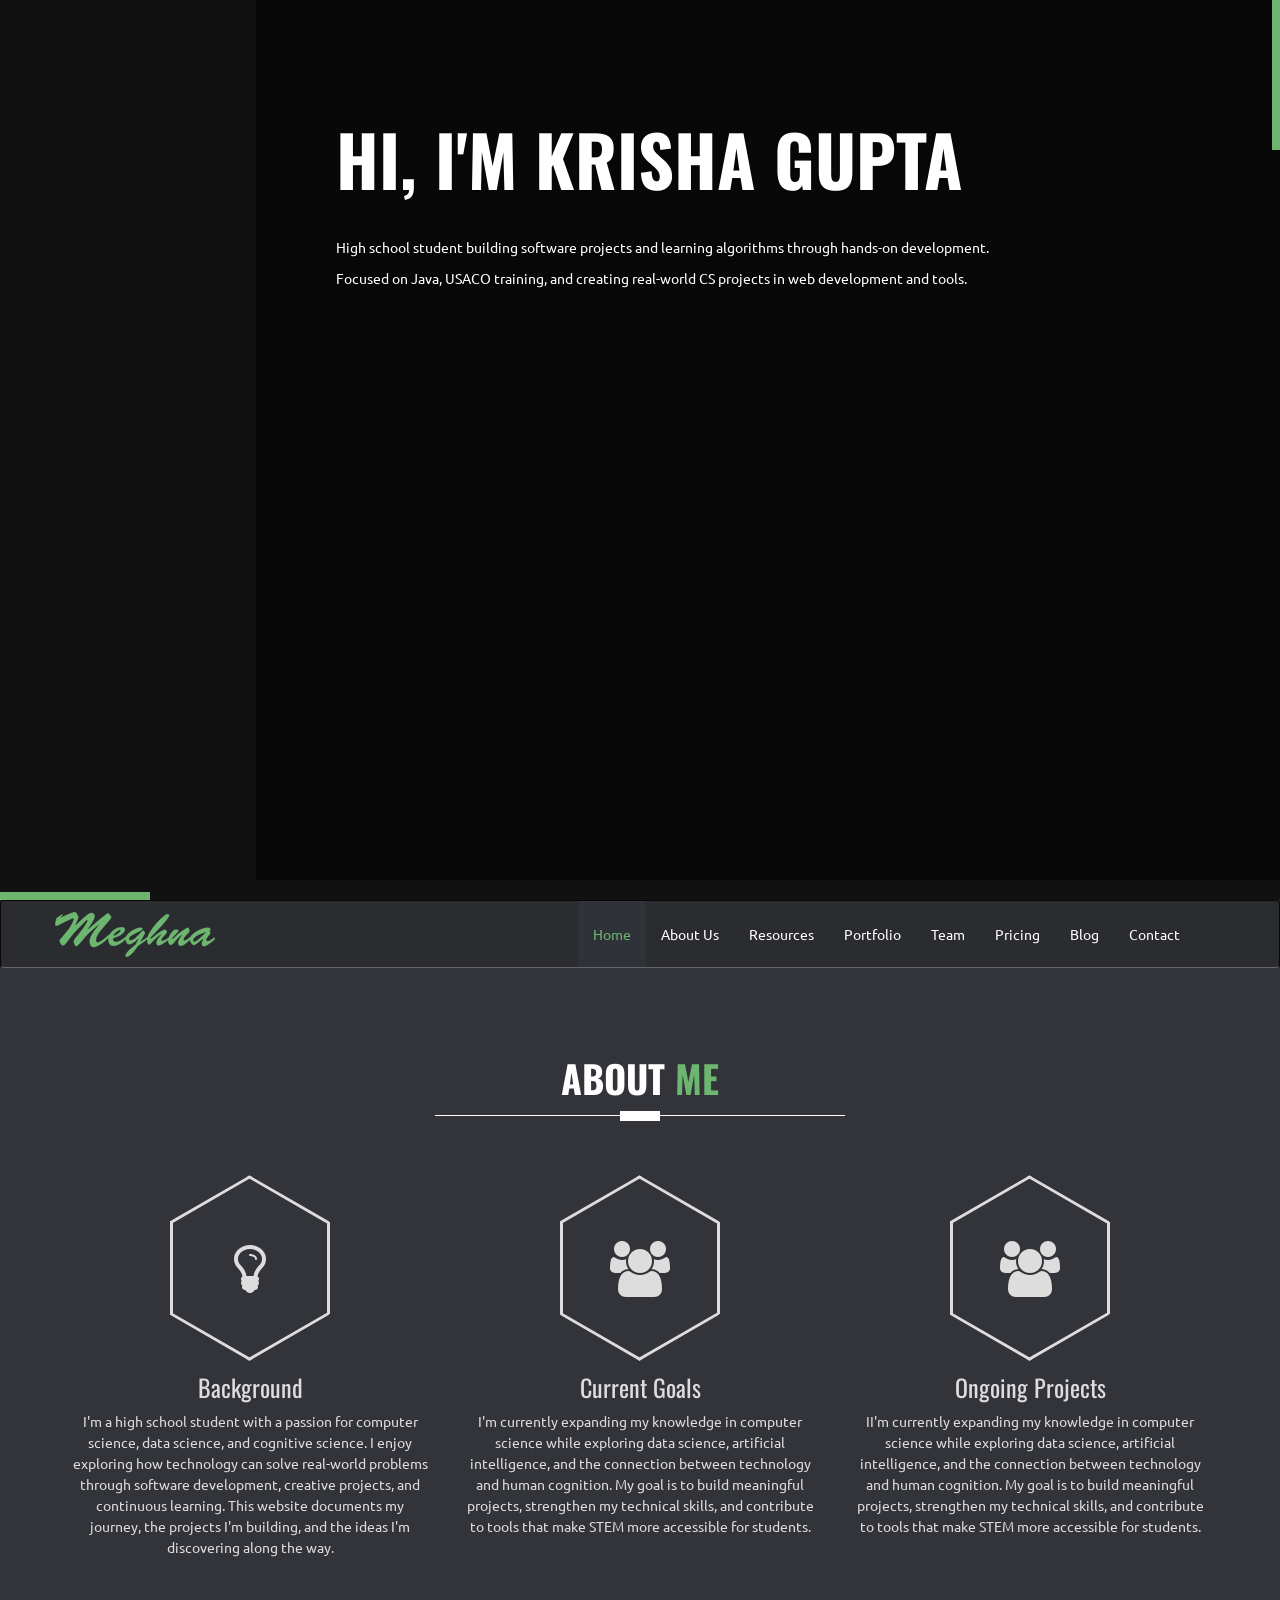
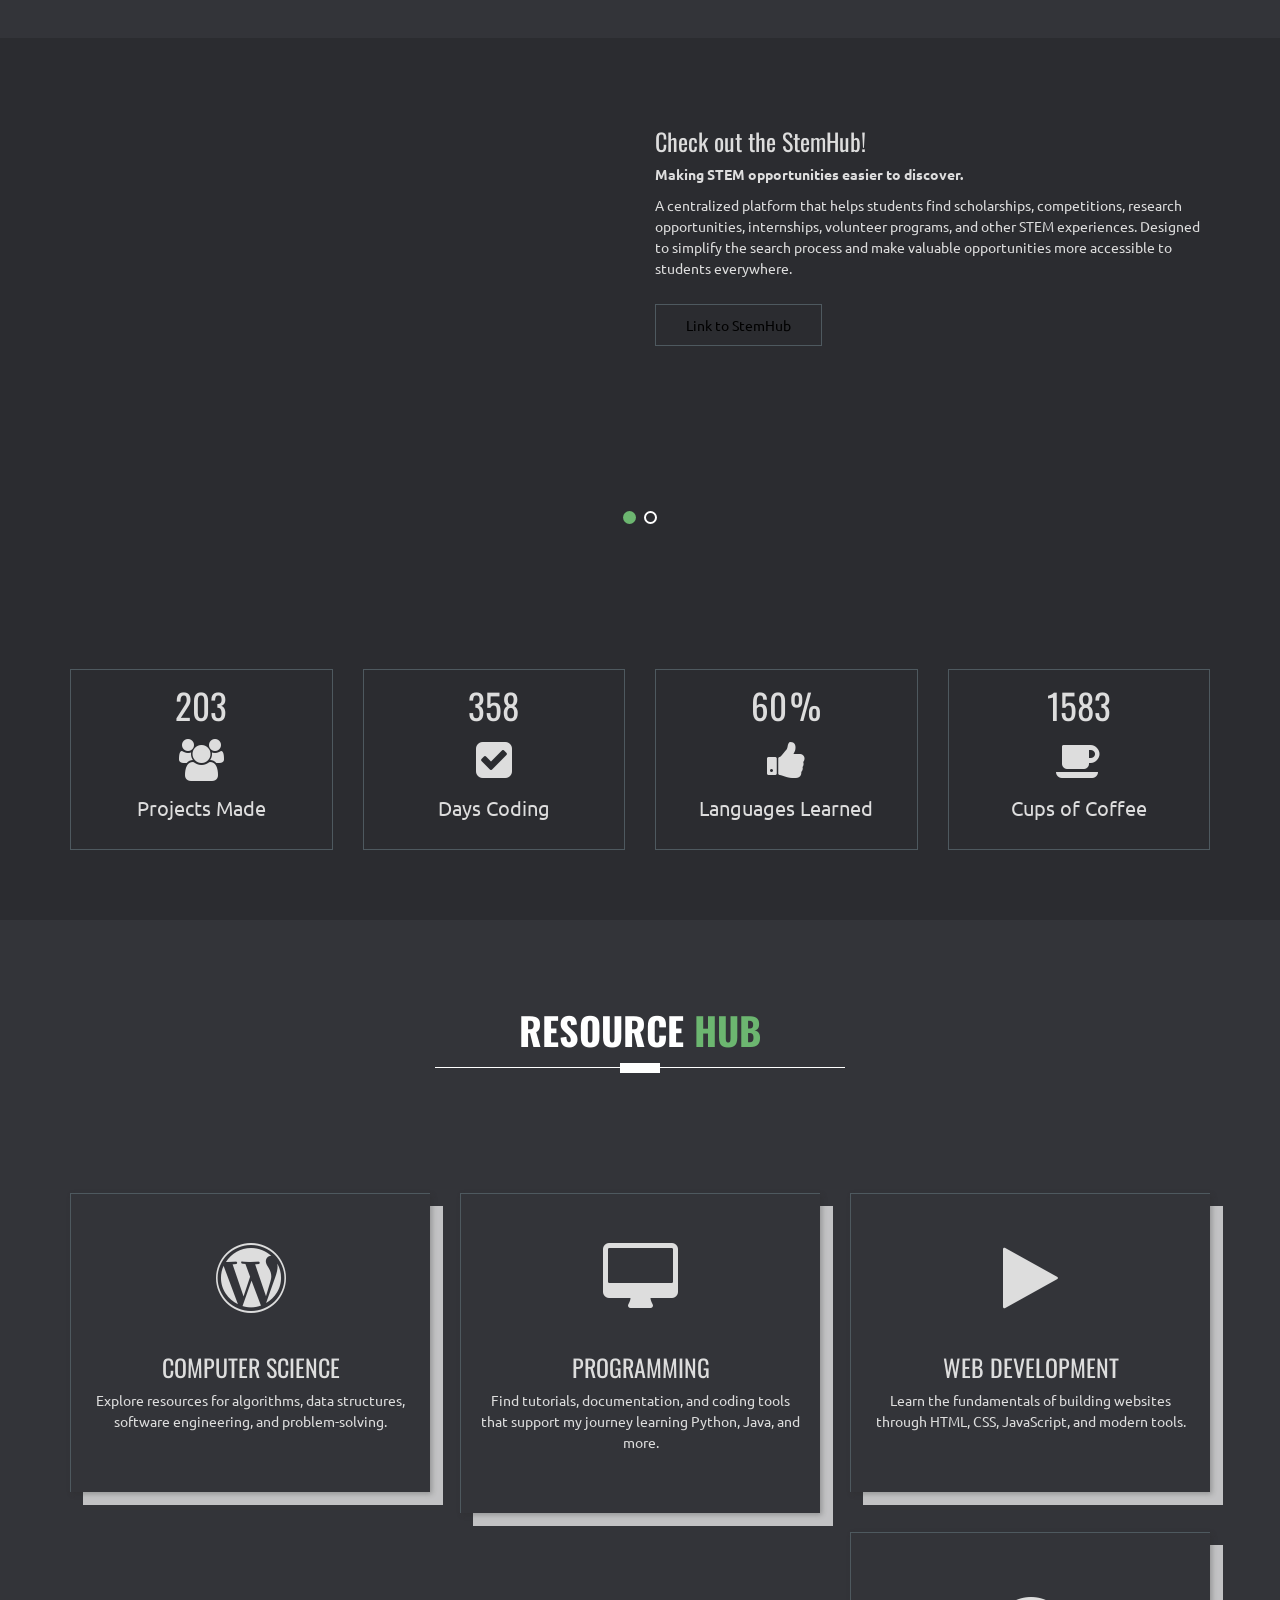
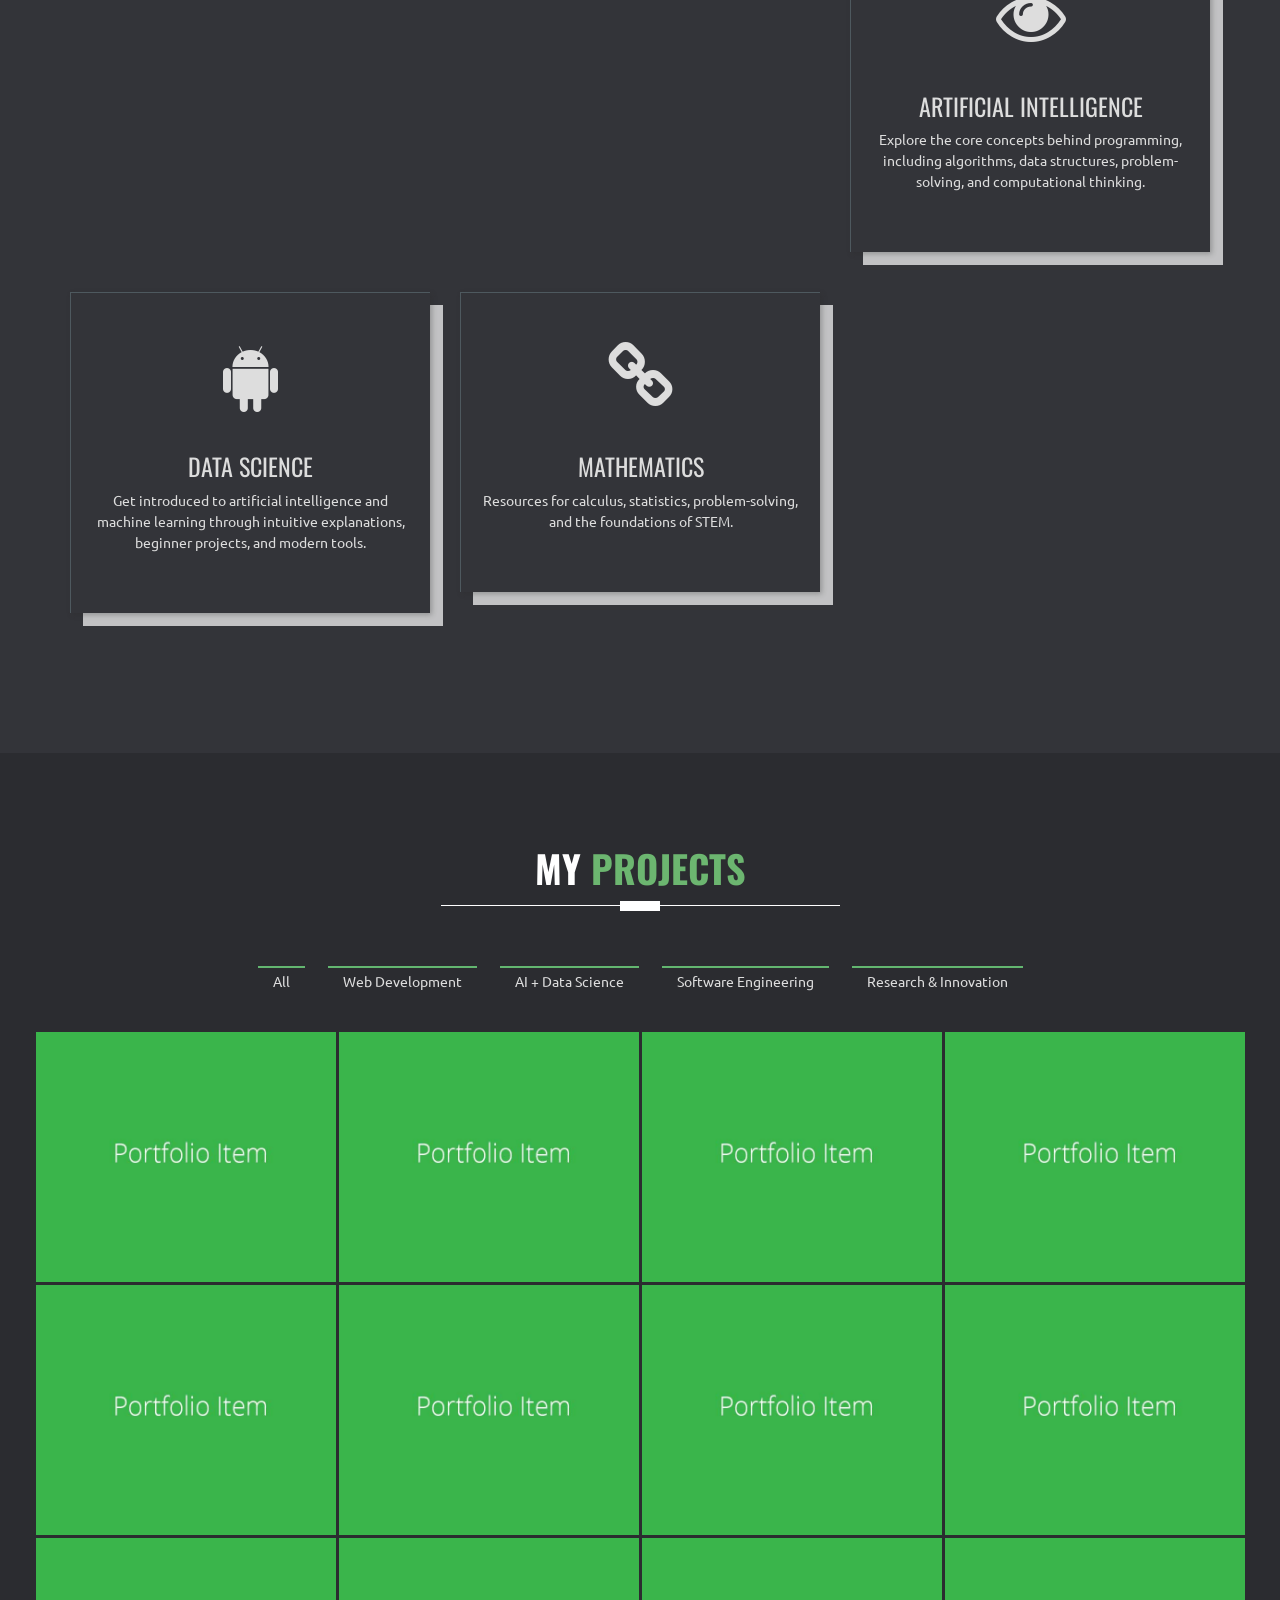
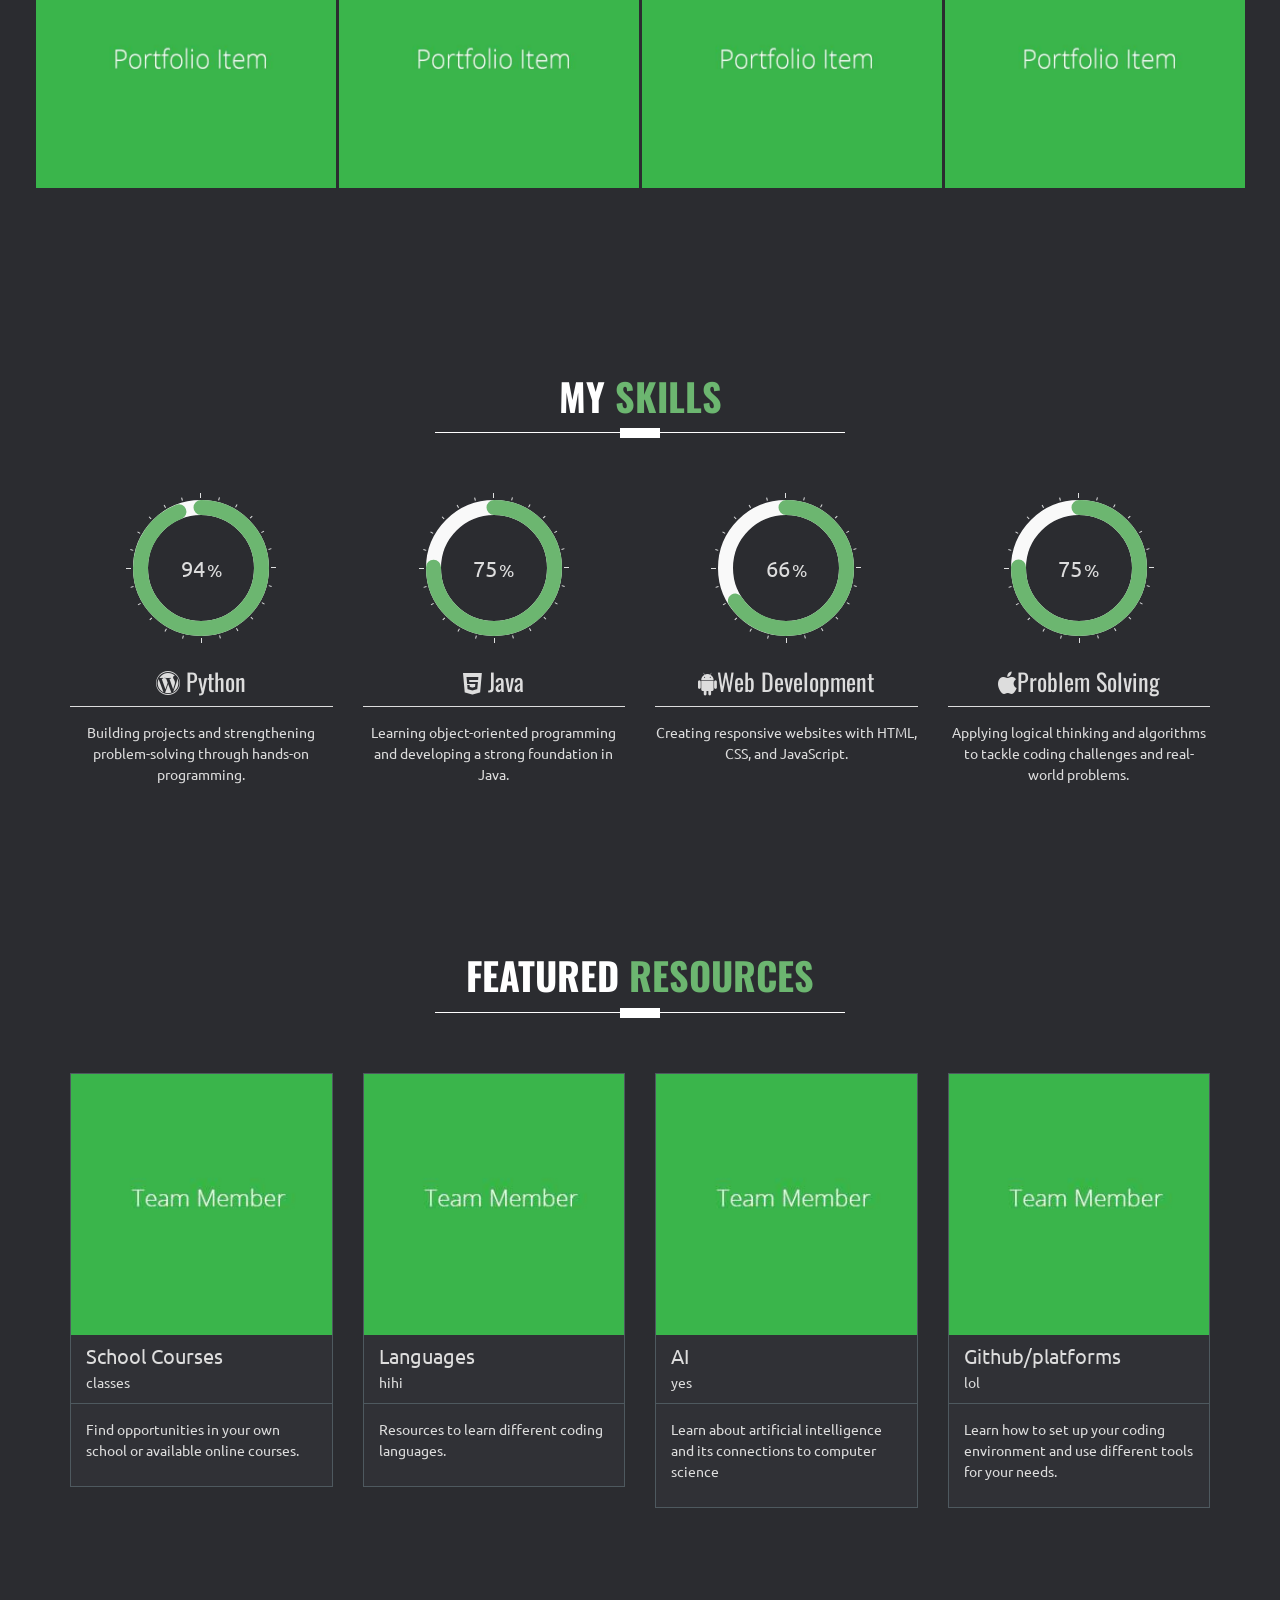
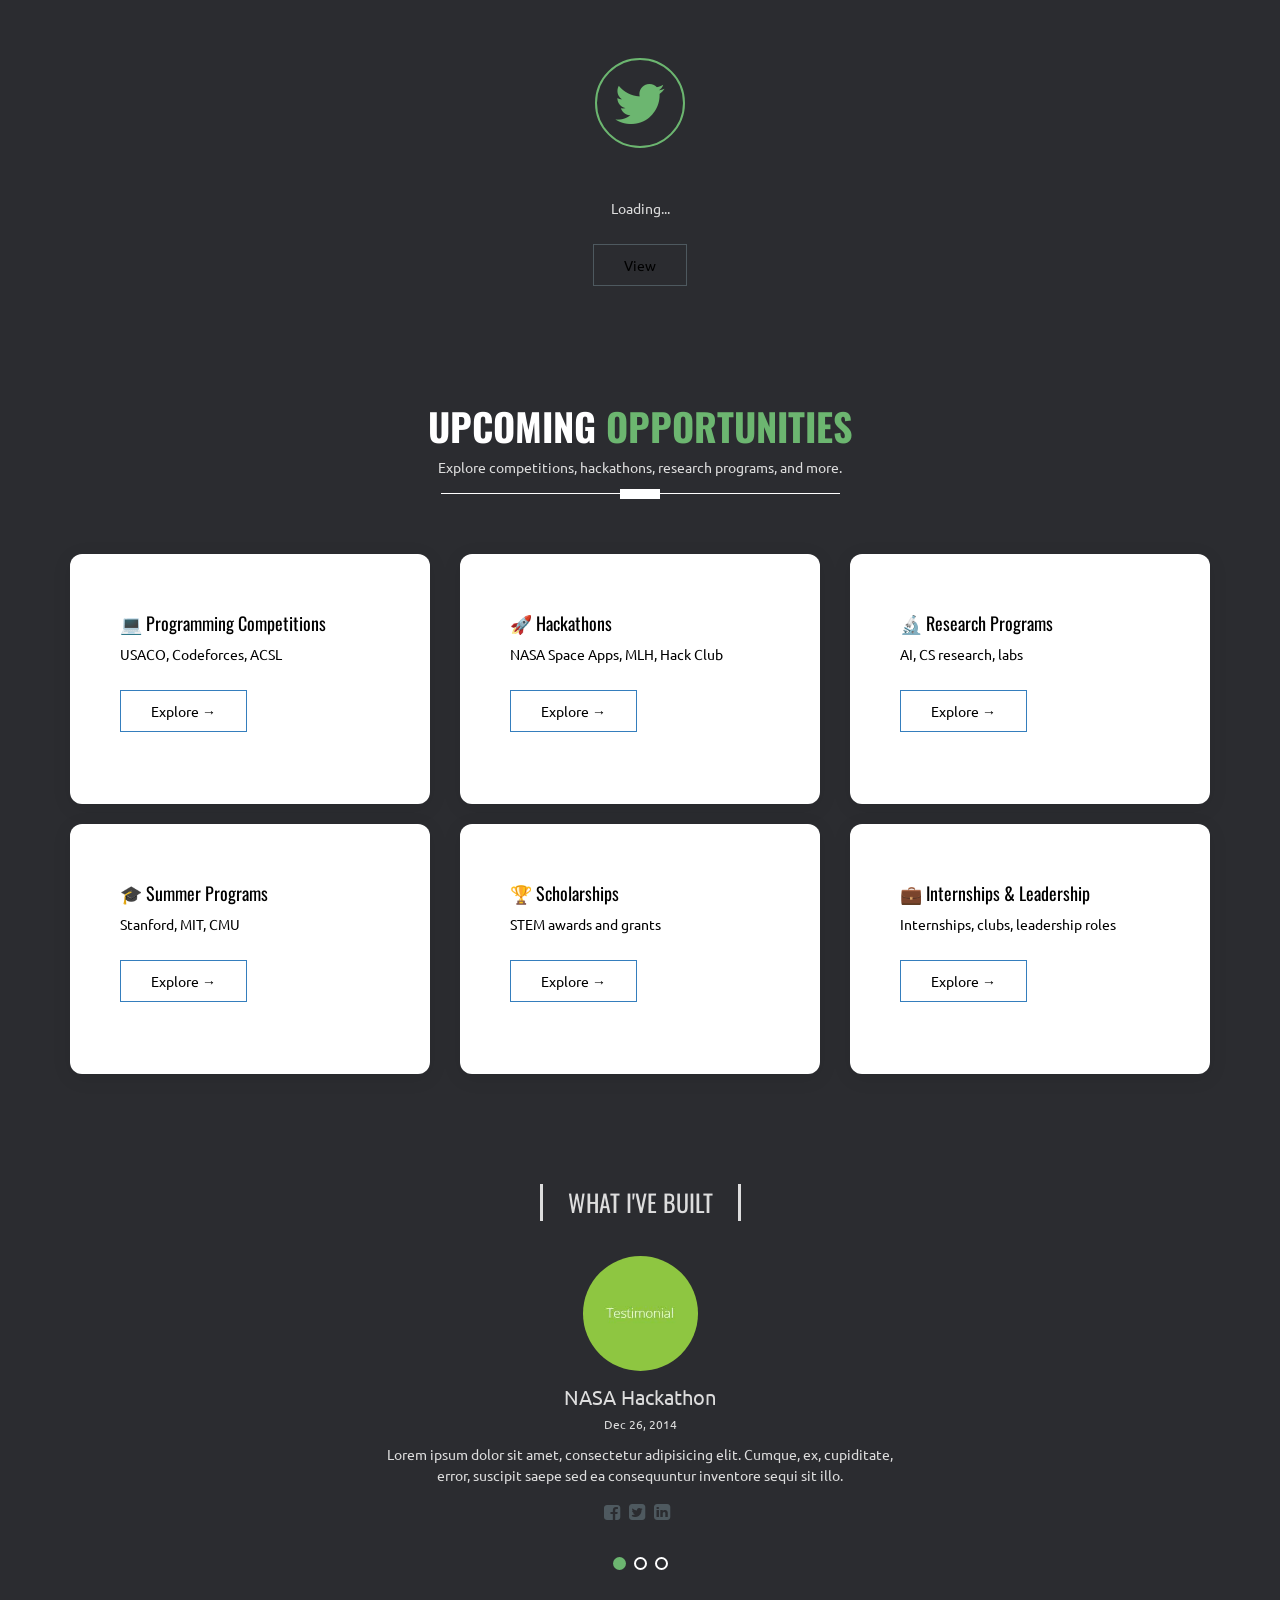
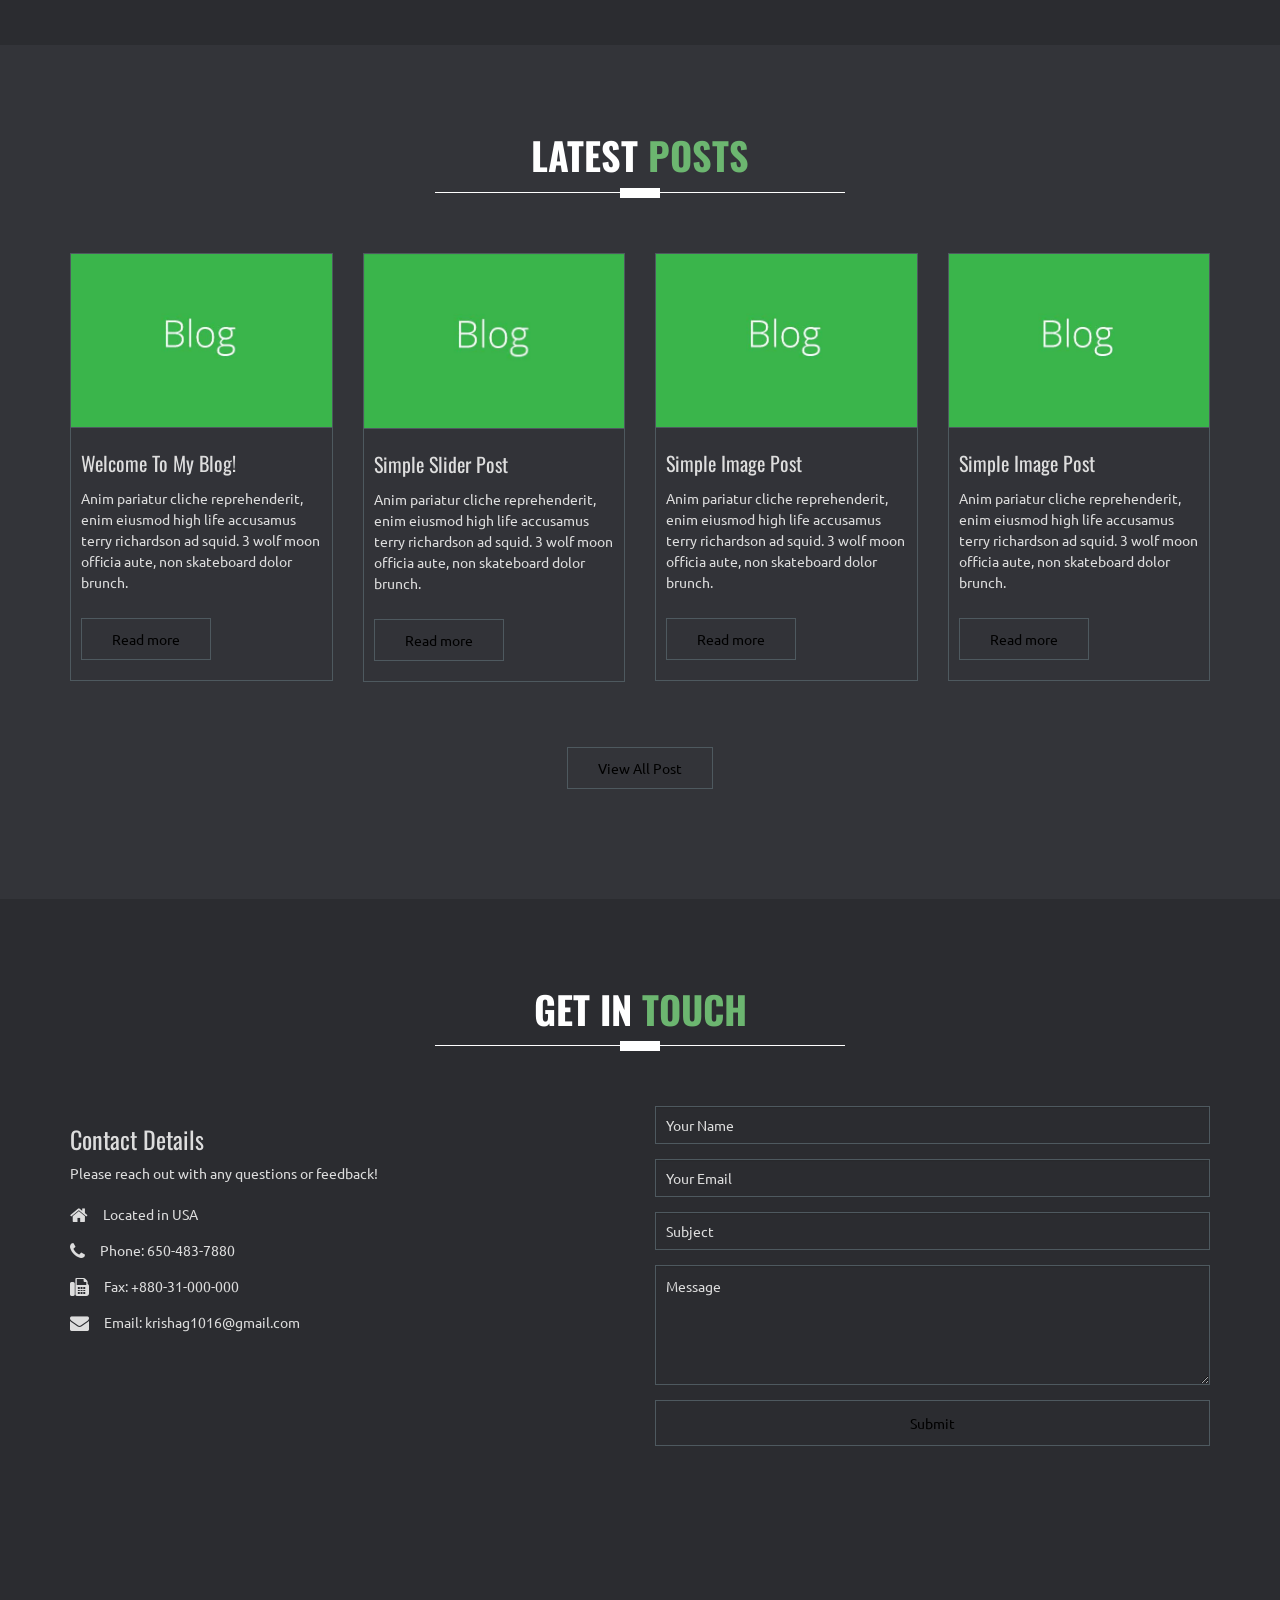
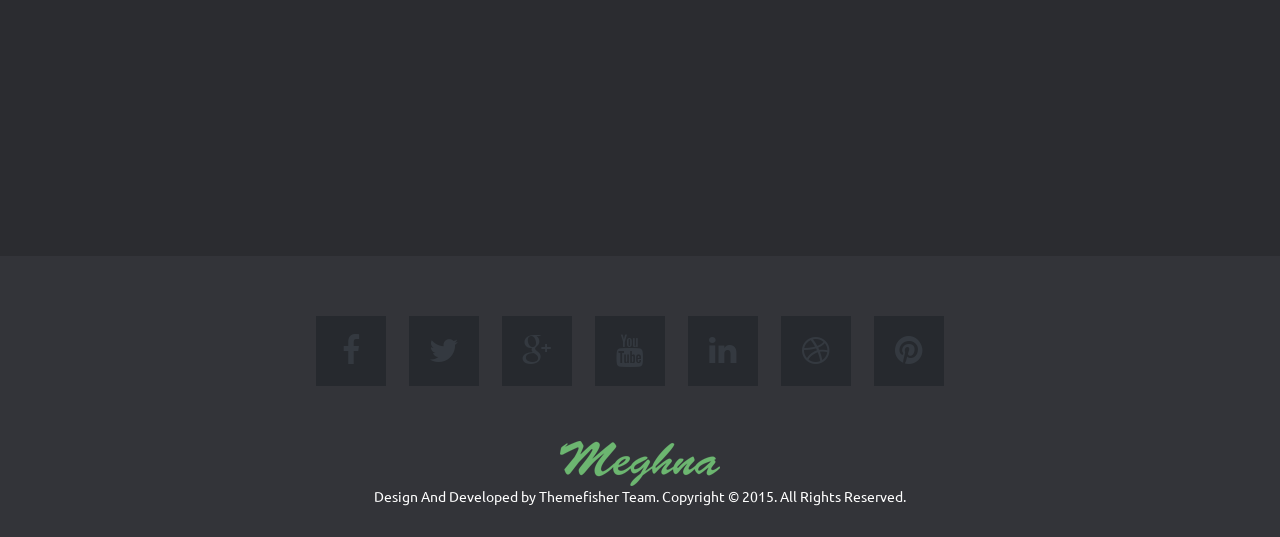
==== commit 1f869259: "Revise personal information and portfolio details Updated personal background, goals, and ongoing pr" ====
--- a/index.html
+++ b/index.html
@@ -182,7 +182,10 @@
 							<!-- Express About Yourself -->
 							<div class="about-content text-center">
 								<h3 class="ddd">Background</h3>								
-								<p>I'm a high school student passionate about computer science, problem-solving, and building projects that make learning more accessible.</p>
+								<p>I'm a high school student with a passion for computer science, data science, and cognitive science. 
+									I enjoy exploring how technology can solve real-world problems through software development, creative 
+									projects, and continuous learning. This website documents my journey, the projects I'm building, and 
+									the ideas I'm discovering along the way.</p>
 							</div>
 						</div>
 					</div> 
@@ -197,7 +200,9 @@
 							<!-- Express About Yourself -->
 							<div class="about-content text-center">
 								<h3>Current Goals</h3>
-								<p>My goal is to create resources that help others learn computer science while challenging myself through new technologies, projects, and real-world experiences.</p>
+								<p>I'm currently expanding my knowledge in computer science while exploring data science, artificial 
+									intelligence, and the connection between technology and human cognition. My goal is to build meaningful
+									projects, strengthen my technical skills, and contribute to tools that make STEM more accessible for students.</p>
 							</div>
 						</div>
 					</div> 
@@ -212,7 +217,9 @@
 							<!-- Express About Yourself -->
 							<div class="about-content text-center">
 								<h3>Ongoing Projects</h3>
-								<p>I'm currently developing programming resources, experimenting with new software projects, participating in coding competitions and hackathons, and documenting my journey through this website and blog.</p>
+								<p>II'm currently expanding my knowledge in computer science while exploring data science, artificial intelligence,
+									and the connection between technology and human cognition. My goal is to build meaningful projects, strengthen 
+									my technical skills, and contribute to tools that make STEM more accessible for students.</p>
 							</div>
 						</div>
 					</div> 
@@ -243,10 +250,12 @@
 								
 								<!-- features content -->
 								<div class="col-md-6 feature-desc wow fadeInUp" data-wow-duration="500ms" data-wow-delay="300ms">
-									<h3>Connect with my Instagram!</h3>
-									<p>Check out the instagram page for weekly updates on fun facts and learning bits!</p>
-									<p>Challenge yourself with the challenges posted, and learn something new every day.</p>
-									<a href="#" class="btn btn-transparent">Instagram</a>
+									<h3>Check out the StemHub!</h3>
+									<p><b>Making STEM opportunities easier to discover.</b></p>
+									<p>A centralized platform that helps students find scholarships, competitions, research opportunities, internships,
+										volunteer programs, and other STEM experiences. Designed to simplify the search process and make valuable 
+										opportunities more accessible to students everywhere.</p>
+									<a href="#" class="btn btn-transparent">Link to StemHub</a>
 								</div>
 								<!-- /features content -->
 								
@@ -264,11 +273,12 @@
 								
 								<!-- features content -->
 								<div class="col-md-6 feature-desc wow fadeInUp" data-wow-duration="500ms" data-wow-delay="300ms">
-									<h3>Tutoring</h3>
-									<p>If you need guided help or in-depth explanations, set up a tutoring session here (P.S. it's free!)</p>
-									<p>You can set it up through the contact page on this website OR go to the instagram page and make a request there.</p>
-									<a href="#" class="btn btn-transparent">Contact</a>
-									<a href="#" class="btn btn-transparent">Tutoring Info</a>
+									<h3>Skincare Accessibility App</h3>
+									<p><b>Helping users find affordable, evidence-based skincare alternatives.</b></p>
+									<p>A web app that recommends lower-cost alternatives to popular skincare products by comparing ingredients, 
+										effectiveness, and credibility. The goal is to make quality skincare more accessible without compromising on
+										informed, research-backed choices.</p>
+									<a href="#" class="btn btn-transparent">Link to App</a>
 								</div>
 								<!-- /features content -->
 								
@@ -364,8 +374,8 @@
 							<div class="service-icon text-center">
 								<i class="fa fa-wordpress fa-5x"></i>
 							</div>
-							<h3>Python</h3>
-							<p>Build a strong foundation in Python through beginner-friendly lessons, practical examples, and hands-on coding projects.</p>
+							<h3>Computer Science</h3>
+							<p>Explore resources for algorithms, data structures, software engineering, and problem-solving.</p>
 						</div>
 					</article>
                     <!-- End Single Service Item -->
@@ -376,8 +386,8 @@
 							<div class="service-icon text-center">
 								<i class="fa fa-desktop fa-5x"></i>
 							</div>
-							<h3>Java</h3>
-							<p>Learn Java from the basics to object-oriented programming with clear explanations, coding exercises, and real-world applications.</p>
+							<h3>Programming</h3>
+							<p>Find tutorials, documentation, and coding tools that support my journey learning Python, Java, and more.</p>
 						</div>
 					</article>
                     <!-- End Single Service Item -->
@@ -389,7 +399,7 @@
 								<i class="fa fa-play fa-5x"></i>
 							</div>
 							<h3>Web Development</h3>
-							<p>Discover how websites are built using HTML, CSS, and JavaScript while creating interactive and responsive web pages.</p>
+							<p>Learn the fundamentals of building websites through HTML, CSS, JavaScript, and modern tools.</p>
 						</div>
 					</article>
 					<!-- End Single Service Item -->
@@ -400,7 +410,7 @@
 							<div class="service-icon text-center">
 								<i class="fa fa-eye fa-5x"></i>
 							</div>
-							<h3>Computer Science</h3>
+							<h3>Artificial Intelligence</h3>
 							<p>Explore the core concepts behind programming, including algorithms, data structures, problem-solving, and computational thinking.</p>
 						</div>
 					</article>
@@ -412,7 +422,7 @@
 							<div class="service-icon text-center">
 								<i class="fa fa-android fa-5x"></i>
 							</div>
-							<h3>AI + Machine Learning</h3>
+							<h3>Data Science</h3>
 							<p>Get introduced to artificial intelligence and machine learning through intuitive explanations, beginner projects, and modern tools.</p>
 						</div>
 					</article>
@@ -424,8 +434,8 @@
 							<div class="service-icon text-center">
 								<i class="fa fa-link fa-5x"></i>
 							</div>
-							<h3>Resources</h3>
-							<p>Access curated guides, cheat sheets, coding tools, practice platforms, and recommended learning materials to support your programming journey.</p>
+							<h3>Mathematics</h3>
+							<p>Resources for calculus, statistics, problem-solving, and the foundations of STEM.</p>
 						</div>
 					</article>
 					<!-- End Single Service Item -->
@@ -454,10 +464,10 @@
 						<div class="portfolio-filter clearfix">
 							<ul class="text-center">
 							    <li><a href="javascript:void(0)" class="filter" data-filter="all">All</a></li>
-								<li><a href="javascript:void(0)" class="filter" data-filter=".app">Mobile App</a></li>
-								<li><a href="javascript:void(0)" class="filter" data-filter=".web">Web Design</a></li>
-								<li><a href="javascript:void(0)" class="filter" data-filter=".photoshop">Photoshop</a></li>
-								<li><a href="javascript:void(0)" class="filter" data-filter=".illustrator">Illustrator</a></li>
+								<li><a href="javascript:void(0)" class="filter" data-filter=".app">Web Development</a></li>
+								<li><a href="javascript:void(0)" class="filter" data-filter=".web">AI + Data Science</a></li>
+								<li><a href="javascript:void(0)" class="filter" data-filter=".photoshop">Software Engineering</a></li>
+								<li><a href="javascript:void(0)" class="filter" data-filter=".illustrator">Research & Innovation</a></li>
 							</ul>
 						</div>
 						<!-- /portfolio item filtering -->
@@ -475,7 +485,7 @@
 						<a href="javascript:void(0)" data-largesrc="img/portfolio/portx1.jpg" data-title="Azuki bean" data-description="Swiss chard pumpkin bunya nuts maize plantain aubergine napa cabbage soko coriander sweet pepper water spinach winter purslane shallot tigernut lentil beetroot.">
 							<img src="img/portfolio/portx1.jpg" alt="Meghna">
 							<div class="hover-mask">
-								<h3>Azuki bean</h3>
+								<h3>One</h3>
 								<span>
 									<i class="fa fa-plus fa-2x"></i>
 								</span>
@@ -489,7 +499,7 @@
 						<a href="javascript:void(0)" data-largesrc="img/portfolio/portx1.jpg" data-title="Veggies sunt bona vobis" data-description="Komatsuna prairie turnip wattle seed artichoke mustard horseradish taro rutabaga ricebean carrot black-eyed pea turnip greens beetroot yarrow watercress kombu.">
 							<img src="img/portfolio/portx1.jpg" alt="Meghna">
 							<div class="hover-mask">
-								<h3>Veggies sunt bona vobis</h3>
+								<h3>Two</h3>
 								<span>
 									<i class="fa fa-plus fa-2x"></i>
 								</span>
@@ -503,7 +513,7 @@
 						<a href="javascript:void(0)" data-largesrc="img/portfolio/portx1.jpg" data-title="Dandelion horseradish" data-description="Cabbage bamboo shoot broccoli rabe chickpea chard sea lettuce lettuce ricebean artichoke earthnut pea aubergine okra brussels sprout avocado tomato.">
 							<img src="img/portfolio/portx1.jpg" alt="Meghna">
 							<div class="hover-mask">
-								<h3>Dandelion horseradish</h3>
+								<h3>Three</h3>
 								<span>
 									<i class="fa fa-plus fa-2x"></i>
 								</span>
@@ -517,7 +527,7 @@
 						<a href="javascript:void(0)" data-largesrc="img/portfolio/portx1.jpg" data-title="Dandelion horseradish" data-description="Cabbage bamboo shoot broccoli rabe chickpea chard sea lettuce lettuce ricebean artichoke earthnut pea aubergine okra brussels sprout avocado tomato.">
 							<img src="img/portfolio/portx1.jpg" alt="Meghna">
 							<div class="hover-mask">
-								<h3>Dandelion horseradish</h3>
+								<h3>Four</h3>
 								<span>
 									<i class="fa fa-plus fa-2x"></i>
 								</span>
@@ -531,7 +541,7 @@
 						<a href="javascript:void(0)" data-largesrc="img/portfolio/portx1.jpg" data-title="Azuki bean" data-description="Swiss chard pumpkin bunya nuts maize plantain aubergine napa cabbage soko coriander sweet pepper water spinach winter purslane shallot tigernut lentil beetroot.">
 							<img src="img/portfolio/portx1.jpg" alt="Meghna">
 							<div class="hover-mask">
-								<h3>Azuki bean</h3>
+								<h3>Five</h3>
 								<span>
 									<i class="fa fa-plus fa-2x"></i>
 								</span>
@@ -545,7 +555,7 @@
 						<a href="javascript:void(0)" data-largesrc="img/portfolio/portx1.jpg" data-title="Veggies sunt bona vobis" data-description="Komatsuna prairie turnip wattle seed artichoke mustard horseradish taro rutabaga ricebean carrot black-eyed pea turnip greens beetroot yarrow watercress kombu.">
 							<img src="img/portfolio/portx1.jpg" alt="Meghna">
 							<div class="hover-mask">
-								<h3>Veggies sunt bona vobis</h3>
+								<h3>Six</h3>
 								<span>
 									<i class="fa fa-plus fa-2x"></i>
 								</span>
@@ -559,7 +569,7 @@
 						<a href="javascript:void(0)" data-largesrc="img/portfolio/portx1.jpg" data-title="Dandelion horseradish" data-description="Cabbage bamboo shoot broccoli rabe chickpea chard sea lettuce lettuce ricebean artichoke earthnut pea aubergine okra brussels sprout avocado tomato.">
 							<img src="img/portfolio/portx1.jpg" alt="Meghna">
 							<div class="hover-mask">
-								<h3>Dandelion horseradish</h3>
+								<h3>Seven</h3>
 								<span>
 									<i class="fa fa-plus fa-2x"></i>
 								</span>
@@ -573,7 +583,7 @@
 						<a href="javascript:void(0)" data-largesrc="img/portfolio/portx1.jpg" data-title="Azuki bean" data-description="Swiss chard pumpkin bunya nuts maize plantain aubergine napa cabbage soko coriander sweet pepper water spinach winter purslane shallot tigernut lentil beetroot.">
 							<img src="img/portfolio/portx1.jpg" alt="Meghna">
 							<div class="hover-mask">
-								<h3>Azuki bean</h3>
+								<h3>Eight</h3>
 								<span>
 									<i class="fa fa-plus fa-2x"></i>
 								</span>
@@ -587,7 +597,7 @@
 						<a href="javascript:void(0)" data-largesrc="img/portfolio/portx1.jpg" data-title="Veggies sunt bona vobis" data-description="Komatsuna prairie turnip wattle seed artichoke mustard horseradish taro rutabaga ricebean carrot black-eyed pea turnip greens beetroot yarrow watercress kombu.">
 							<img src="img/portfolio/portx1.jpg" alt="Meghna">
 							<div class="hover-mask">
-								<h3>Veggies sunt bona vobis</h3>
+								<h3>Nine</h3>
 								<span>
 									<i class="fa fa-plus fa-2x"></i>
 								</span>
@@ -601,7 +611,7 @@
 						<a href="javascript:void(0)" data-largesrc="img/portfolio/portx1.jpg" data-title="Veggies sunt bona vobis" data-description="Komatsuna prairie turnip wattle seed artichoke mustard horseradish taro rutabaga ricebean carrot black-eyed pea turnip greens beetroot yarrow watercress kombu.">
 							<img src="img/portfolio/portx1.jpg" alt="Meghna">
 							<div class="hover-mask">
-								<h3>Veggies sunt bona vobis</h3>
+								<h3>Ten</h3>
 								<span>
 									<i class="fa fa-plus fa-2x"></i>
 								</span>
@@ -615,7 +625,7 @@
 						<a href="javascript:void(0)" data-largesrc="img/portfolio/portx1.jpg" data-title="Dandelion horseradish" data-description="Cabbage bamboo shoot broccoli rabe chickpea chard sea lettuce lettuce ricebean artichoke earthnut pea aubergine okra brussels sprout avocado tomato.">
 							<img src="img/portfolio/portx1.jpg" alt="Meghna">
 							<div class="hover-mask">
-								<h3>Dandelion horseradish</h3>
+								<h3>Eleven</h3>
 								<span>
 									<i class="fa fa-plus fa-2x"></i>
 								</span>
@@ -629,7 +639,7 @@
 						<a href="javascript:void(0)" data-largesrc="img/portfolio/portx1.jpg" data-title="Azuki bean" data-description="Swiss chard pumpkin bunya nuts maize plantain aubergine napa cabbage soko coriander sweet pepper water spinach winter purslane shallot tigernut lentil beetroot.">
 							<img src="img/portfolio/portx1.jpg" alt="Meghna">
 							<div class="hover-mask">
-								<h3>Azuki bean</h3>
+								<h3>Twelve</h3>
 								<span>
 									<i class="fa fa-plus fa-2x"></i>
 								</span>
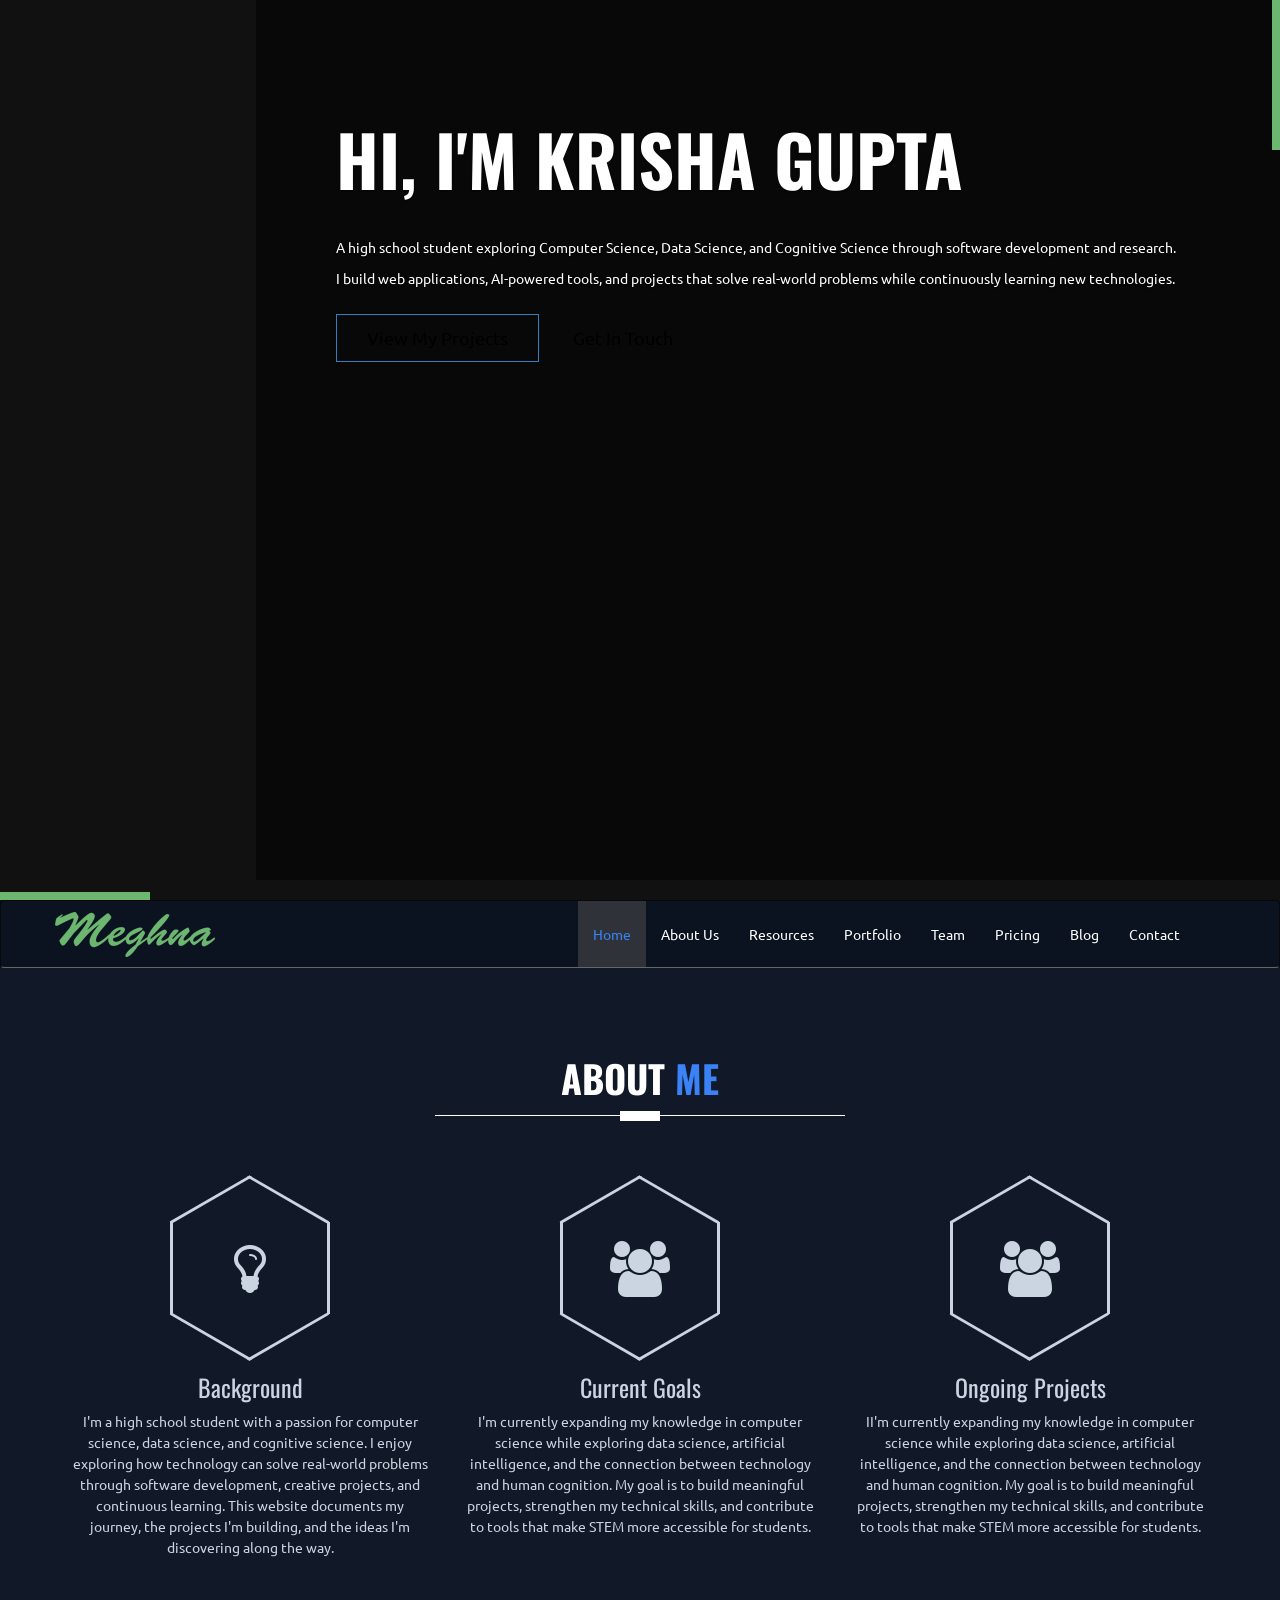
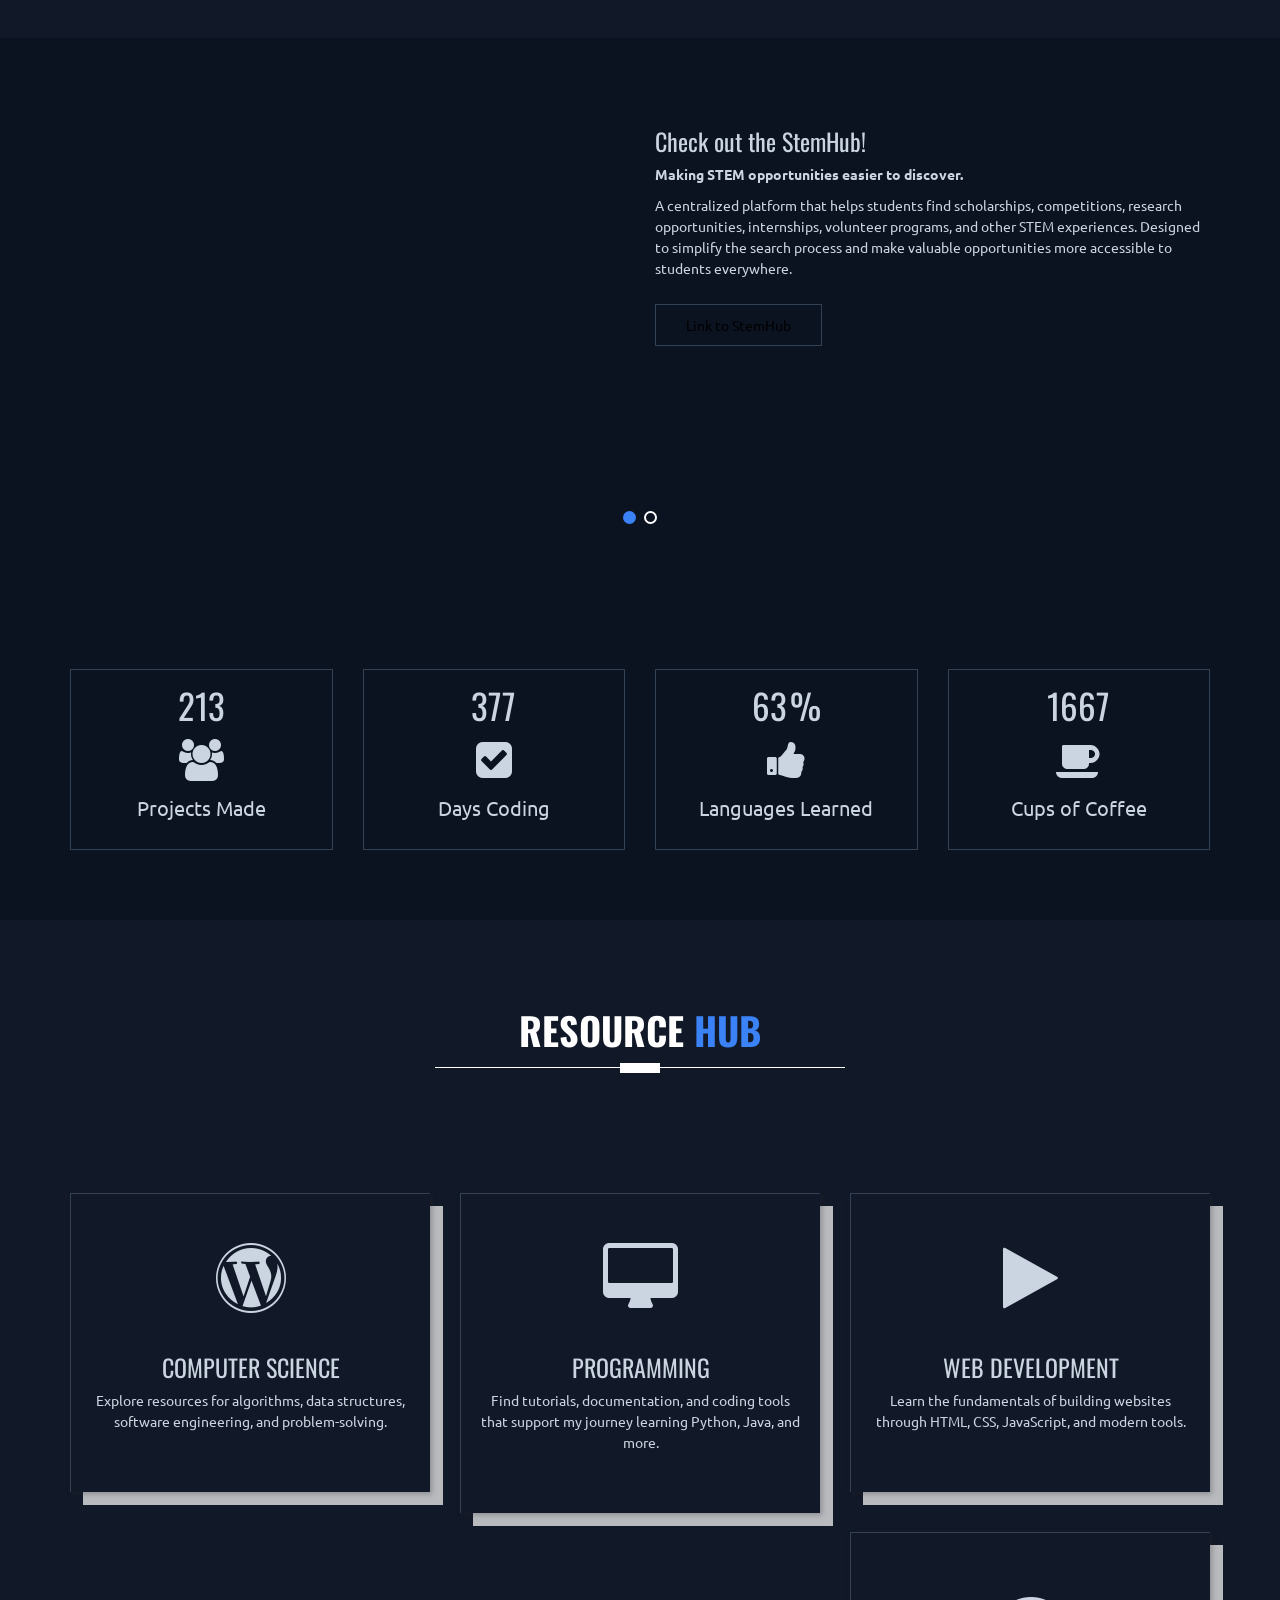
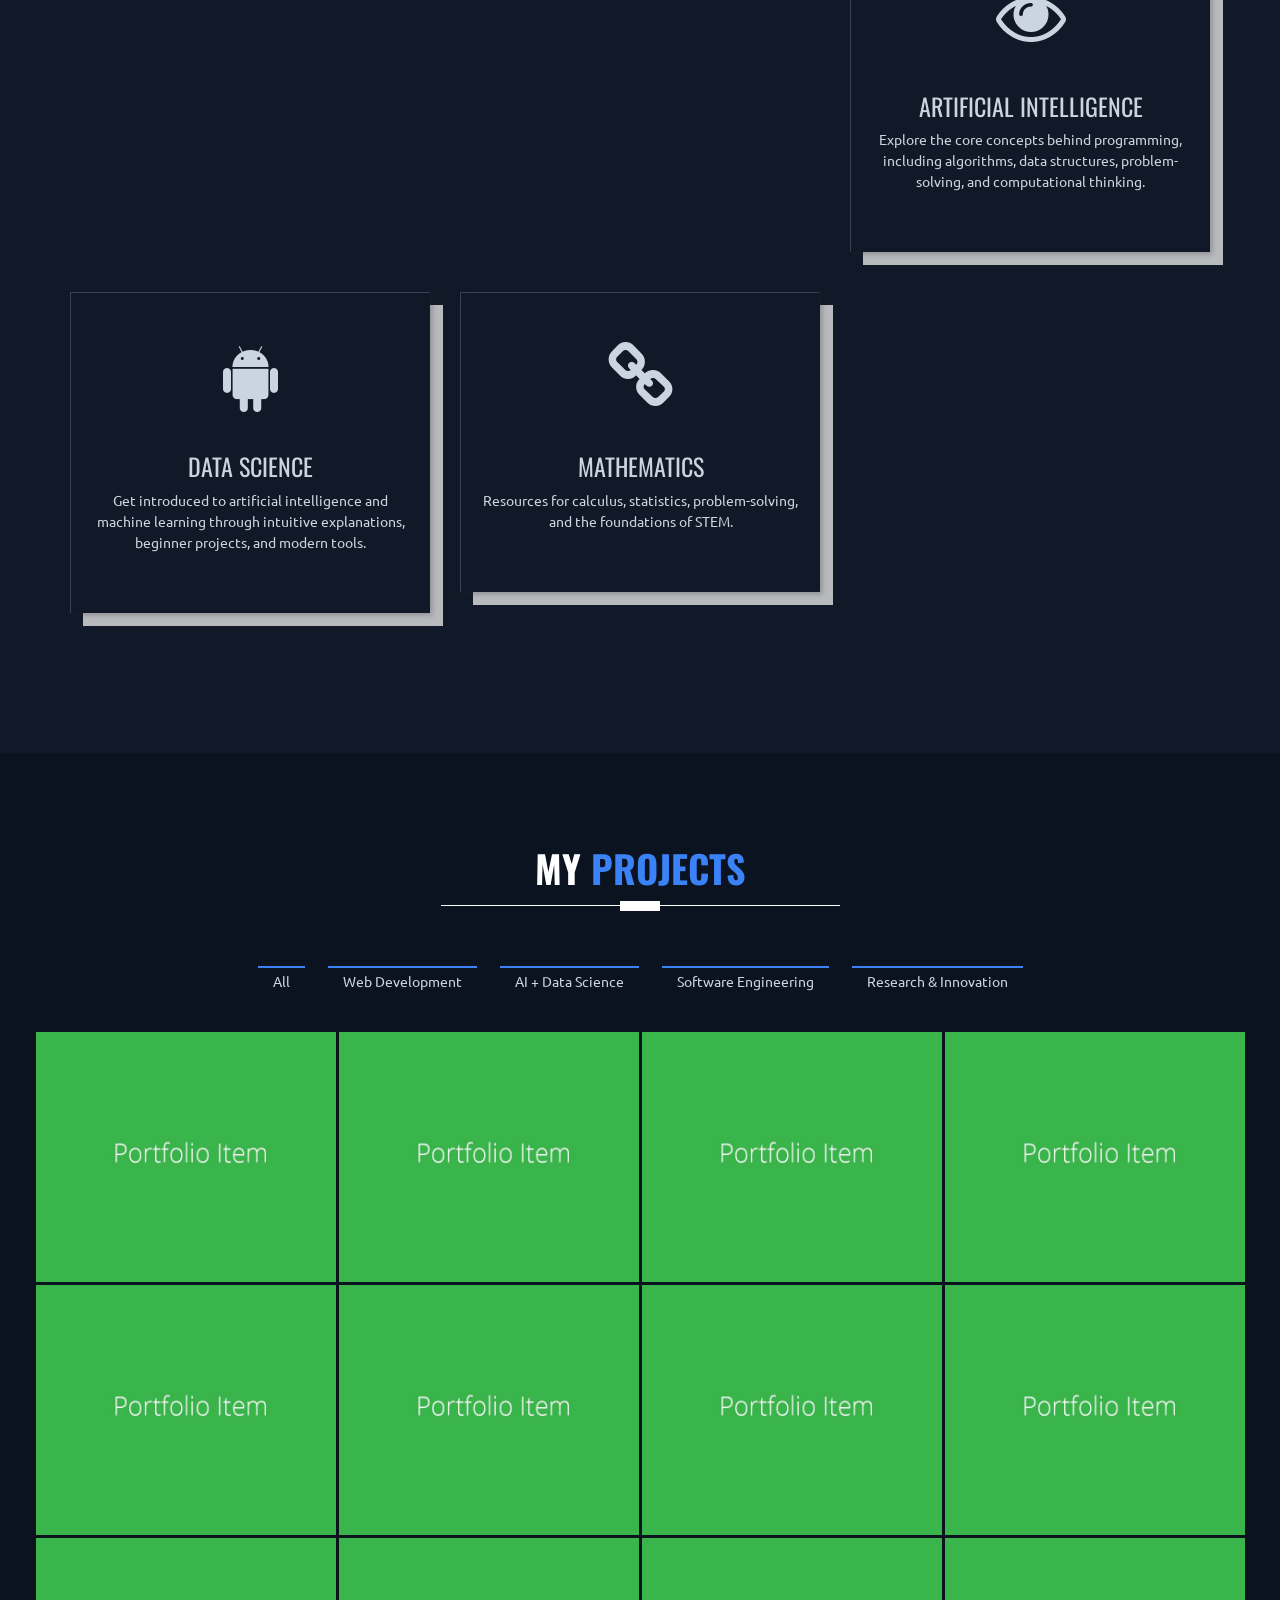
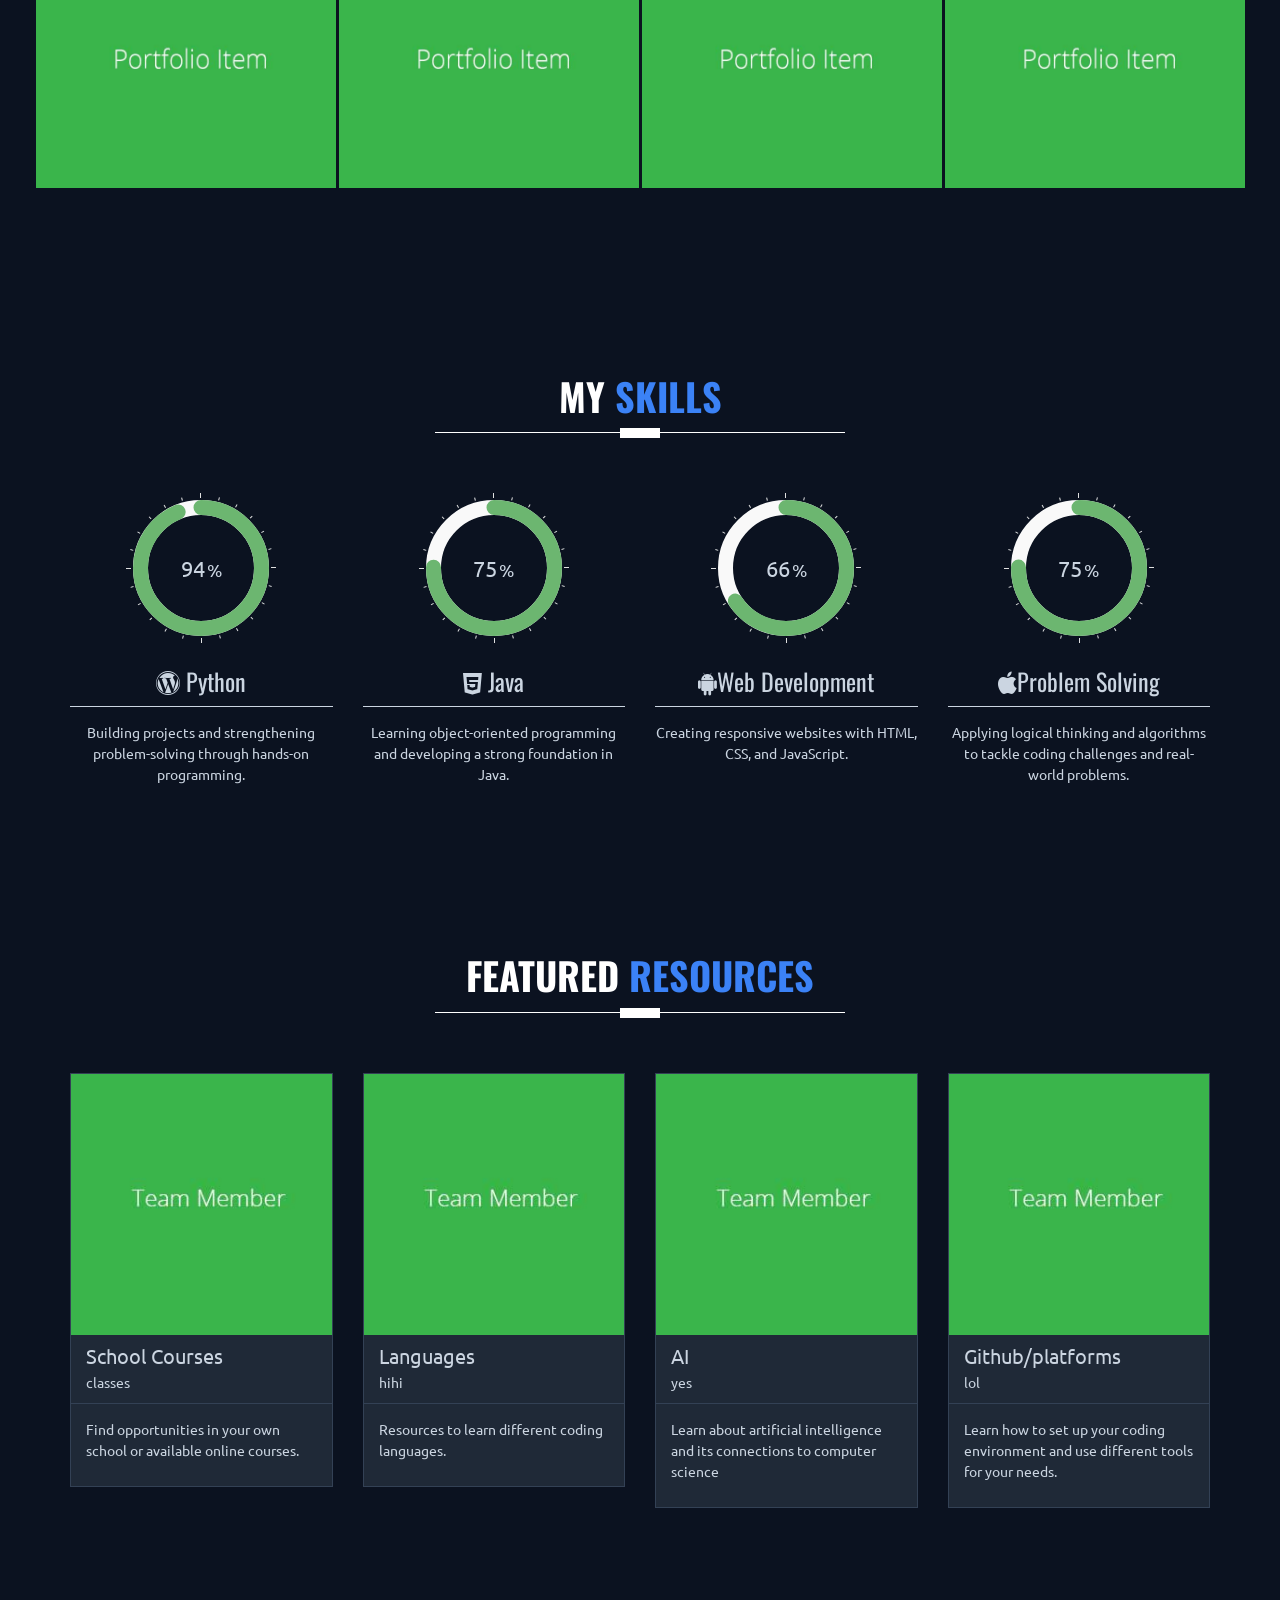
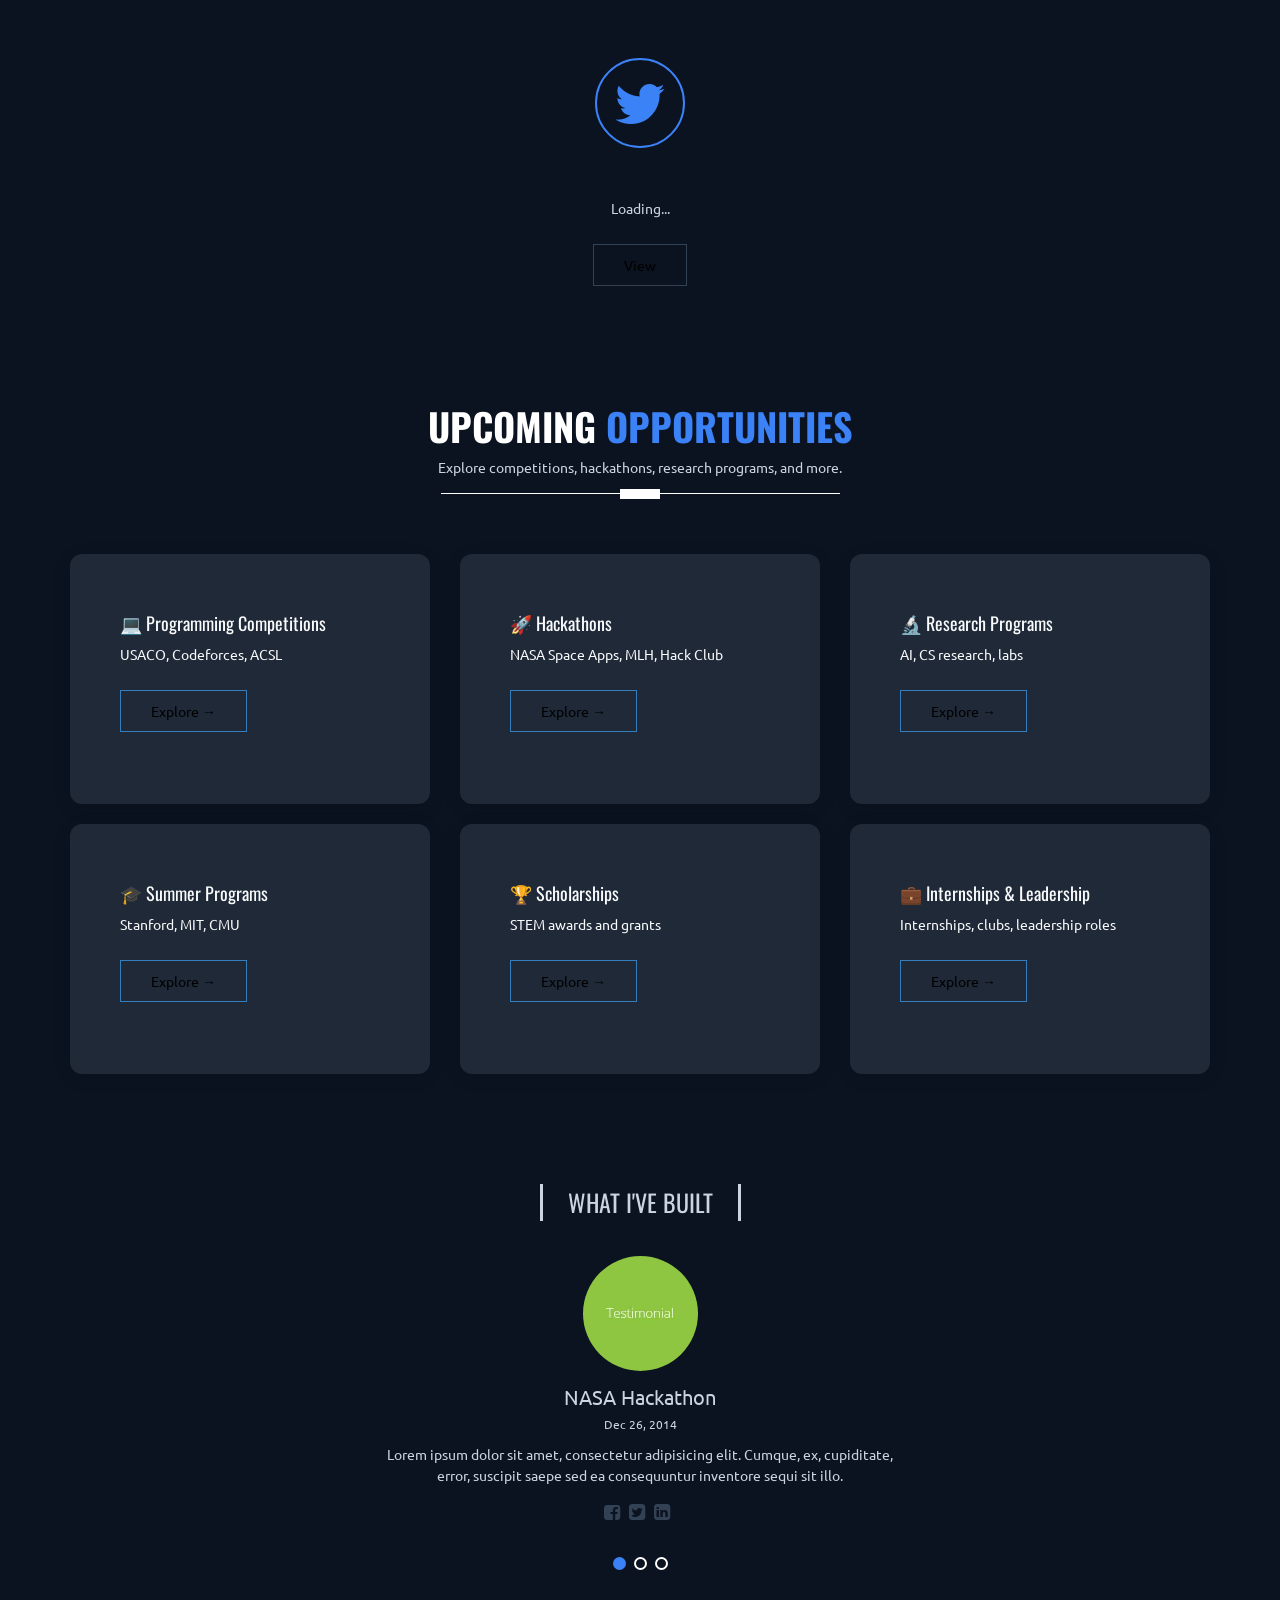
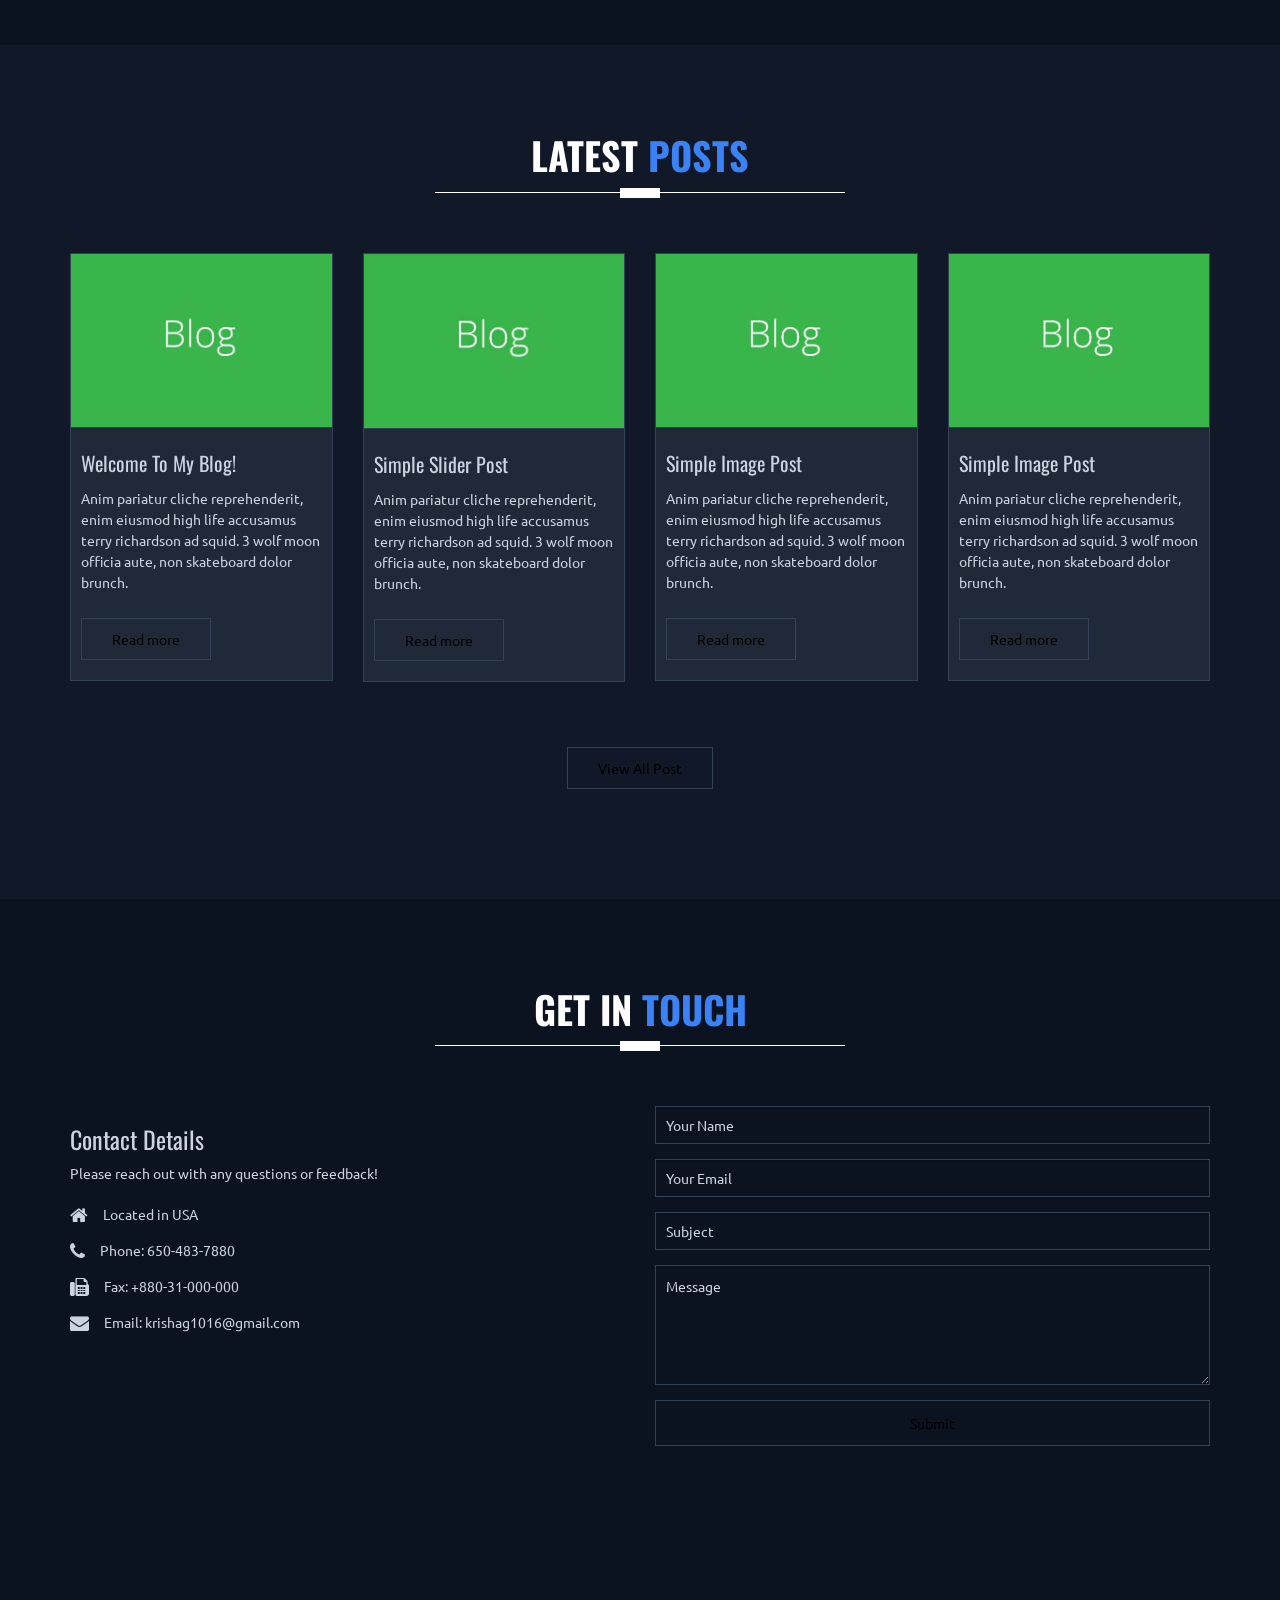
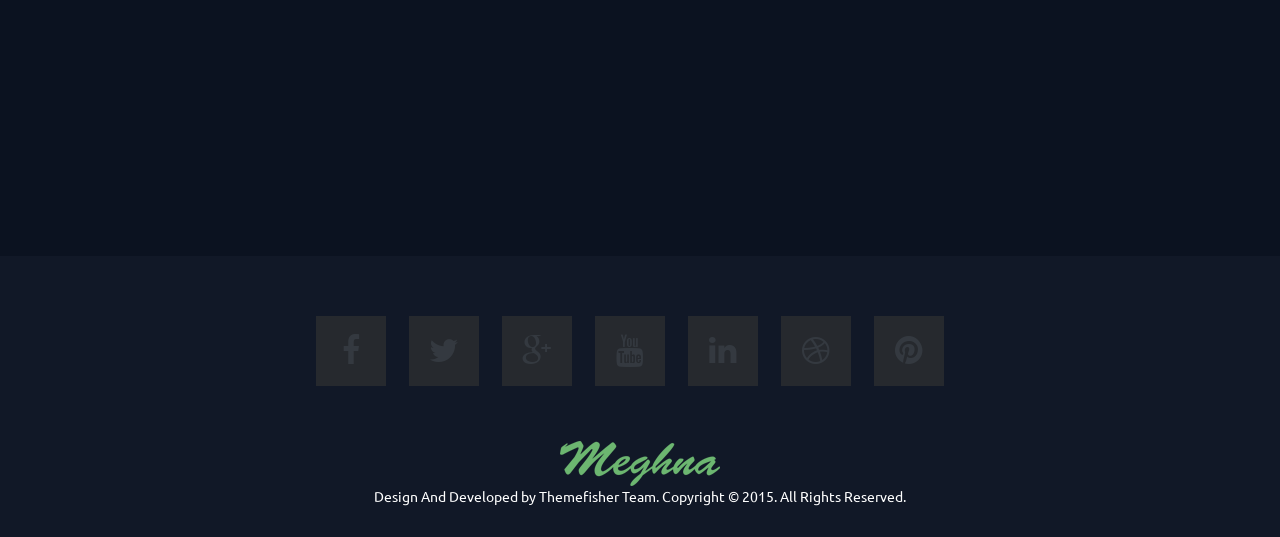
==== commit 8d618f67: "Revise hero section with updated user information Updated the hero section content to reflect new in" ====
--- a/index.html
+++ b/index.html
@@ -95,23 +95,39 @@
         <!--
         Welcome Slider
         ==================================== -->
-		<section id="home">
-			<div class="hero-text">
-				<div class="carousel-caption">
-					<div>
-						<h2 class="heading animated fadeInRight">
-							Hi, I'm Krisha Gupta
-						</h2>
-						<p class="animated fadeInRight" data-wow-delay="300ms">
-							High school student building software projects and learning algorithms through hands-on development.
-						</p>
-						<p class="animated fadeInRight" data-wow-delay="300ms">
-							Focused on Java, USACO training, and creating real-world CS projects in web development and tools.
-						</p>
-					</div>
+		<!--
+Welcome Hero Section
+==================================== -->
+<section id="home">
+	<div class="hero-text">
+		<div class="carousel-caption">
+			<div>
+				<h2 class="heading animated fadeInRight">
+					Hi, I'm Krisha Gupta
+				</h2>
+
+				<p class="animated fadeInRight" data-wow-delay="300ms">
+					A high school student exploring Computer Science, Data Science, and Cognitive Science through software development and research.
+				</p>
+
+				<p class="animated fadeInRight" data-wow-delay="500ms">
+					I build web applications, AI-powered tools, and projects that solve real-world problems while continuously learning new technologies.
+				</p>
+
+				<div class="hero-buttons animated fadeInRight" data-wow-delay="700ms">
+					<a href="#showcase" class="btn btn-primary">
+						View My Projects
+					</a>
+
+					<a href="#contact-us" class="btn btn-outline">
+						Get In Touch
+					</a>
 				</div>
 			</div>
-		</section>
+		</div>
+	</div>
+</section>
+<!--/#home section-->
 		<!--/#home section-->
 		
         <!-- 
--- a/css/main.css
+++ b/css/main.css
@@ -27,10 +27,10 @@
 ==================================================================*/
 
 body {
-    background-color: #2B2C30;
+    background-color: #0B1220;
 	font-family: 'Ubuntu', 'Arial', sans-serif;
     line-height: 1.5;
-    color: #ddd;
+    color: #CBD5E1;
 }
 
 ol, ul {
@@ -62,7 +62,7 @@
 }
 
 a:focus, a:hover {
-    color: #6CB670;
+    color: #3B82F6;
 }
 
 h1, h2, h3, h4, h5, h6 {
@@ -88,30 +88,30 @@
 }
 
 .btn:focus {
-	color: #ddd;
+	color: #CBD5E1;
 }
 
 .btn-green {
-    background-color: #6cb670;
+    background-color: #3B82F6;
 }
 
 .btn-green:focus, 
 .btn-green:hover {
-    background-color: #2F383D;
+    background-color: #172033;
 	color: #fff;
 }
 
 .btn-transparent {
-	border: 1px solid #4e595f;
+	border: 1px solid #334155;
 }
 
 .btn-transparent:focus {
     background-color: transparent;
-    border-color: #6cb670;
+    border-color: #3B82F6;
 }
 
 .btn-transparent:hover {
-    background-color: #6cb670;
+    background-color: #3B82F6;
 	border: 1px solid transparent;
     color: #fff;
 }
@@ -121,7 +121,7 @@
 	border-radius: 0;
 	padding: 5px 10px;
 	border: 0 none;
-	color: #ddd;
+	color: #CBD5E1;
 }
 
 .form-control:focus {
@@ -129,24 +129,24 @@
 }
 
 .form-control::-webkit-input-placeholder { /*  Chrome, Safari, Opera  */
-   color: #ddd;
+   color: #CBD5E1;
 }
 
 .form-control:-moz-placeholder { /* Firefox 18- */
-   color: #ddd;  
+   color: #CBD5E1;  
 }
 
 .form-control::-moz-placeholder {  /* Firefox 19+ */
-   color: #ddd;  
+   color: #CBD5E1;  
 }
 
 .form-control:-ms-input-placeholder {  /*  Internet Explorer  */
-   color: #ddd;  
+   color: #CBD5E1;  
 }
 
 
 #loading-mask {
-    background: #333439;
+    background: #111827;
     height: 100%;
     left: 0;
     opacity: 1;
@@ -198,7 +198,7 @@
 }
 
 .color {
-    color: #6CB670;
+    color: #3B82F6;
 }
 
 .sub-title {
@@ -206,8 +206,8 @@
 }
 
 .sub-title > h3 {
-    border-left: 3px solid #ddd;
-    border-right: 3px solid #ddd;
+    border-left: 3px solid #CBD5E1;
+    border-right: 3px solid #CBD5E1;
     display: inline-block;
     padding: 5px 25px;
     text-transform: uppercase;
@@ -218,7 +218,7 @@
 }
 
 .bg-one {
-    background-color: #333439;
+    background-color: #111827;
 }
 
 .parallax-section {
@@ -281,7 +281,7 @@
 ==================================================================*/
 
 .navbar-inverse {
-	background-color: #2B2C30;
+	background-color: #0B1220;
 	width: 100%;
 	z-index: 99;
 }
@@ -313,12 +313,12 @@
 }
 
 .navbar-inverse .navbar-nav > li.current > a {
-    color: #6cb670;
+    color: #3B82F6;
     background-color: #2f3238;
 }
 
 .navbar-inverse .navbar-nav > li > a:hover {
-    color: #6cb670;
+    color: #3B82F6;
 }
 
 
@@ -337,8 +337,8 @@
 	background-color: transparent;
 	margin: 46.19px auto 60px;
 	padding: 20px 0;
-	border-left: solid 3px #ddd;
-	border-right: solid 3px #ddd;
+	border-left: solid 3px #CBD5E1;
+	border-right: solid 3px #CBD5E1;
 	
 	-webkit-transform: translateZ(0px);
 	   -moz-transform: translateZ(0px);
@@ -384,14 +384,14 @@
 
 .icon-box:before {
 	top: -56.5685px;
-	border-top: solid 4.2426px #ddd;
-	border-right: solid 4.2426px #ddd;
+	border-top: solid 4.2426px #CBD5E1;
+	border-right: solid 4.2426px #CBD5E1;
 }
 
 .icon-box:after {
 	bottom: -56.5685px;
-	border-bottom: solid 4.2426px #ddd;
-	border-left: solid 4.2426px #ddd;
+	border-bottom: solid 4.2426px #CBD5E1;
+	border-left: solid 4.2426px #CBD5E1;
 }
 
 /*=================================================================
@@ -421,7 +421,7 @@
 }
 
 .counters-item {
-    border: 1px solid #4e595f;
+    border: 1px solid #334155;
     padding-bottom: 30px;
 }
 
@@ -461,8 +461,8 @@
 
 .service-block {
     padding: 50px 20px;
-    border-left: 1px solid #4e595f;
-    border-top: 1px solid #4e595f;
+    border-left: 1px solid #334155;
+    border-top: 1px solid #334155;
     margin-bottom: 40px;
 	
 	-webkit-box-shadow:2px 2px 5px rgba(44, 44, 44, .3), 13px 13px 0 rgba(256, 256, 256, .7);
@@ -497,7 +497,7 @@
 }
 
 .portfolio-filter ul li a {
-	color: #ddd;
+	color: #CBD5E1;
 	display: inline-block;
 	font-size: 14px;
 	margin: 0 10px;
@@ -511,7 +511,7 @@
 	left: 0;
 	width: 100%;
 	height: 2px;
-	background: #63B670;
+	background: #3B82F6;
 	content: '';
 	
 	-webkit-transition: top 0.3s;
@@ -526,7 +526,7 @@
 	left: 0;
 	width: 2px;
 	height: 2px;
-	background: #63B670;
+	background: #3B82F6;
 	content: '';
 	
 	-webkit-transition: height 0.3s;
@@ -571,7 +571,7 @@
     width: 100%;
     height: 100%;
     position: absolute;
-    background-color: rgba(43, 44, 48, 0.8);
+    background-color: rgba(11, 18, 32, 0.85);
 	
 	opacity: 0;
 	filter: alpha(opacity=0);
@@ -589,7 +589,7 @@
 }
 
 .hover-mask h3 {
-	color: #ddd;
+	color: #CBD5E1;
 	font-size: 20px;
 	position: relative;
 	text-transform: uppercase;
@@ -597,9 +597,9 @@
 }
 
 .hover-mask span {
-	border: 2px solid #ddd;
+	border: 2px solid #CBD5E1;
 	border-radius: 50px;
-	color: #ddd;
+	color: #CBD5E1;
 	display: inline-block;
 	height: 50px;
 	left: 42%;
@@ -685,8 +685,8 @@
 }
 
 .team-mate {
-	background-color: #303136;
-	border: 1px solid #4e595f;
+	background-color: #1F2937;
+	border: 1px solid #334155;
 }
 
 .member-photo {
@@ -710,7 +710,7 @@
 }
 
 .member-title {
-	border-bottom: 1px solid #4e595f;
+	border-bottom: 1px solid #334155;
 	padding: 10px 15px;
 }
 
@@ -773,7 +773,7 @@
 }
 
 .mask ul li a {
-    border: 1px solid #ddd;
+    border: 1px solid #CBD5E1;
     border-radius: 4px;
     color: #fff;
     display: block;
@@ -785,7 +785,7 @@
 }
 
 .mask ul li a:hover {
-    background-color: #6cb670;
+    background-color: #3B82F6;
     border: 1px solid transparent;
 }
 
@@ -801,9 +801,9 @@
 }
 
 .twitter-bird span {
-    border: 2px solid #6cb670;
+    border: 2px solid #3B82F6;
     border-radius: 50px;
-    color: #6cb670;
+    color: #3B82F6;
     display: inline-block;
     margin-bottom: 50px;
     height: 90px;
@@ -819,7 +819,7 @@
 }
 
 .tweet a {
-    color: #6cb670;
+    color: #3B82F6;
 }
 
 /*=================================================================
@@ -828,12 +828,12 @@
 .opportunity-box {
   padding: 50px;
   min-height: 250px;
-  background: #fff;
+  background: #1F2937;
   border-radius: 12px;
   box-shadow: 0 4px 20px rgba(0,0,0,0.08);
   margin-bottom: 20px;
   transition: 0.3s;
-  color:black;
+  color:#F8FAFC;
 }
 
 .opportunity-box:hover {
@@ -898,7 +898,7 @@
 }
 
 .social-profile a {
-    color: #4e595f;
+    color: #334155;
 	display: block;
 }
 
@@ -907,7 +907,7 @@
 }
 
 .social-profile li a:hover {
-	color: #6CB670;
+	color: #3B82F6;
 }
 
 .owl-pagination,
@@ -933,7 +933,7 @@
 
 .owl-controls .owl-page.active span,
 .owl-controls .owl-page:hover span {
-    background-color: #6cb670;
+    background-color: #3B82F6;
     border: 2px solid transparent;
 }
 
@@ -948,7 +948,7 @@
 
 #our-clietns .owl-next, 
 #our-clietns .owl-prev {
-  border: 1px solid #ddd;
+  border: 1px solid #CBD5E1;
   border-radius: 50px;
   display: inline-block;
   margin: 45px 0 0;
@@ -981,12 +981,12 @@
 }
 
 .note {
-	background-color: #323338;
-	border: 1px solid #4e595f;
+	background-color: #1F2937;
+	border: 1px solid #334155;
 }
 
 .note .media-wrapper {
-	border-bottom: 1px solid #4e595f;
+	border-bottom: 1px solid #334155;
 }
 
 .note .excerpt {
@@ -1018,18 +1018,18 @@
 
 .contact-form .form-control {
 	background-color: transparent;
-	border: 1px solid #4e595f;
+	border: 1px solid #334155;
 	height: 38px;
 }
 
 .contact-form input:hover, 
 .contact-form textarea:hover,
 #contact-submit:hover {
-    border-color: #6CB670;
+    border-color: #3B82F6;
 }
 
 #contact-submit {
-	border: 1px solid #4e595f;
+	border: 1px solid #334155;
 	padding: 12px 0;
 	width: 100%;
 	margin: 0;
@@ -1067,7 +1067,7 @@
 }
 
 .success {
-    background-color: #6cb670;
+    background-color: #3B82F6;
     border-radius: 4px;
     color: #fff;
     display: none;
@@ -1139,7 +1139,7 @@
 }
 
 .social-icon > ul > li:hover a {
-    background-color: #6CB670;
+    background-color: #3B82F6;
 	
 	-webkit-transform: rotateY(0deg);
 	   -moz-transform: rotateY(0deg);
@@ -1170,7 +1170,7 @@
 }
 
 #scrollUp {
-    border: 1px solid #4e595f;
+    border: 1px solid #334155;
     bottom: 15px;
     color: #fff;
     display: none;
@@ -1181,8 +1181,8 @@
 }
 
 #scrollUp:hover {
-    background-color: #6cb670;
-    border: 1px solid #6cb670;
+    background-color: #3B82F6;
+    border: 1px solid #3B82F6;
 }
 
 
@@ -1197,9 +1197,9 @@
 }
 
 .blog-icon {
-    border: 1px solid #6CB670;
+    border: 1px solid #3B82F6;
     border-radius: 50%;
-    color: #6CB670;
+    color: #3B82F6;
     display: inline-block;
     padding: 16px 20px;
 }
@@ -1213,7 +1213,7 @@
 }
 
 .post-item .entry {
-	border: 1px solid #4e595f;
+	border: 1px solid #334155;
 	margin-bottom: 30px;
 }
 
@@ -1266,14 +1266,14 @@
 
 .post-meta {
 	background-color: #3d444a;
-	border-top: 1px solid #4e595f;
+	border-top: 1px solid #334155;
 	font-size: 13px;
 	margin: 20px 0 0;
 	padding: 0 20px 10px;
 }
 
 .post-meta > span {
-	border-right: 1px solid #4e595f;
+	border-right: 1px solid #334155;
 	display: inline-block;
 	font-size: 12px;
 	margin: 10px 10px 0 0;
@@ -1289,7 +1289,7 @@
 }
 
 .post-meta a:hover {
-	color: #6CB670;
+	color: #3B82F6;
 }
 
 .post-excerpt .more {
@@ -1303,7 +1303,7 @@
 }
 
 .post-excerpt .more a:hover {
-    background-color: #6CB670;
+    background-color: #3B82F6;
     color: #fff;
 }
 
@@ -1351,9 +1351,9 @@
 }
 
 .tab-post-nav li.active a {  
-	border-top: 3px solid #6cb670;
-	background-color: #2F383D;
-	color: #6CB670;
+	border-top: 3px solid #3B82F6;
+	background-color: #172033;
+	color: #3B82F6;
 }
 
 .tab-pane.active .clearfix:first-child {
@@ -1371,7 +1371,7 @@
 }
 
 .tab-excerpt h4 a:hover {
-	color: #6cb670;
+	color: #3B82F6;
 }
 
 .tab-post-nav li a {
@@ -1393,7 +1393,7 @@
 
 .categories > li:hover a {
     padding-left: 10px;
-    color: #6CB670;
+    color: #3B82F6;
 }
 
 .categories > li:last-child {
@@ -1405,7 +1405,7 @@
 }
 
 .widget-content .tag {
-	background-color: #2F383D;
+	background-color: #172033;
 	color: #fff;
 	display: inline-block;
 	margin-bottom: 10px;
@@ -1414,7 +1414,7 @@
 }
 
 .widget-content .tag:hover {
-    background-color: #6CB670;
+    background-color: #3B82F6;
     color: #fff;
 }
 
@@ -1450,7 +1450,7 @@
 
 .post-pagination ul li a:hover, 
 .post-pagination ul li.active a {
-    background-color: #6CB670;
+    background-color: #3B82F6;
     color: #fff;
 }
 
@@ -1465,21 +1465,21 @@
 }
 
 blockquote {
-    border-left: 5px solid #6cb670;
+    border-left: 5px solid #3B82F6;
     font-style: italic;
     line-height: 22px;
     margin: 20px 0;
 }
 
 .next-prev {
-    border-bottom: 1px solid #4e595f;
-    border-top: 1px solid #4e595f;
+    border-bottom: 1px solid #334155;
+    border-top: 1px solid #334155;
     margin: 20px 0;
     padding: 15px 0 10px;
 }
 
 .next-prev a:hover {
-    color: #6CB670;
+    color: #3B82F6;
 }
 
 .prev-post i {
@@ -1499,7 +1499,7 @@
 }
 
 .post-author > img {
-	border: 1px solid #4e595f;
+	border: 1px solid #334155;
 	max-width: 120px;
 	padding: 5px;
 	width: 100%;
@@ -1508,7 +1508,7 @@
 .comment-reply-form > h3,
 .author-about > h4,
 .comments > h4 {
-    border-bottom: 1px solid #4e595f;
+    border-bottom: 1px solid #334155;
     margin-bottom: 15px;
     margin-top: 0;
     padding-bottom: 10px;
@@ -1532,7 +1532,7 @@
 }
 
 .comment-wrap {
-	border: 1px solid #4e595f;
+	border: 1px solid #334155;
 	border-radius: 1px;
 	margin-left: 20px;
 	padding: 10px;
@@ -1550,7 +1550,7 @@
 }
 
 .author-comment cite a:hover, .replay:hover {
-    color: #6CB670;
+    color: #3B82F6;
     text-decoration: underline;
 }
 
@@ -1576,7 +1576,7 @@
 }
 
 #comment-form .form-control:hover {
-    border-color: #6CB670;
+    border-color: #3B82F6;
 }
 
 .form-group:last-child,
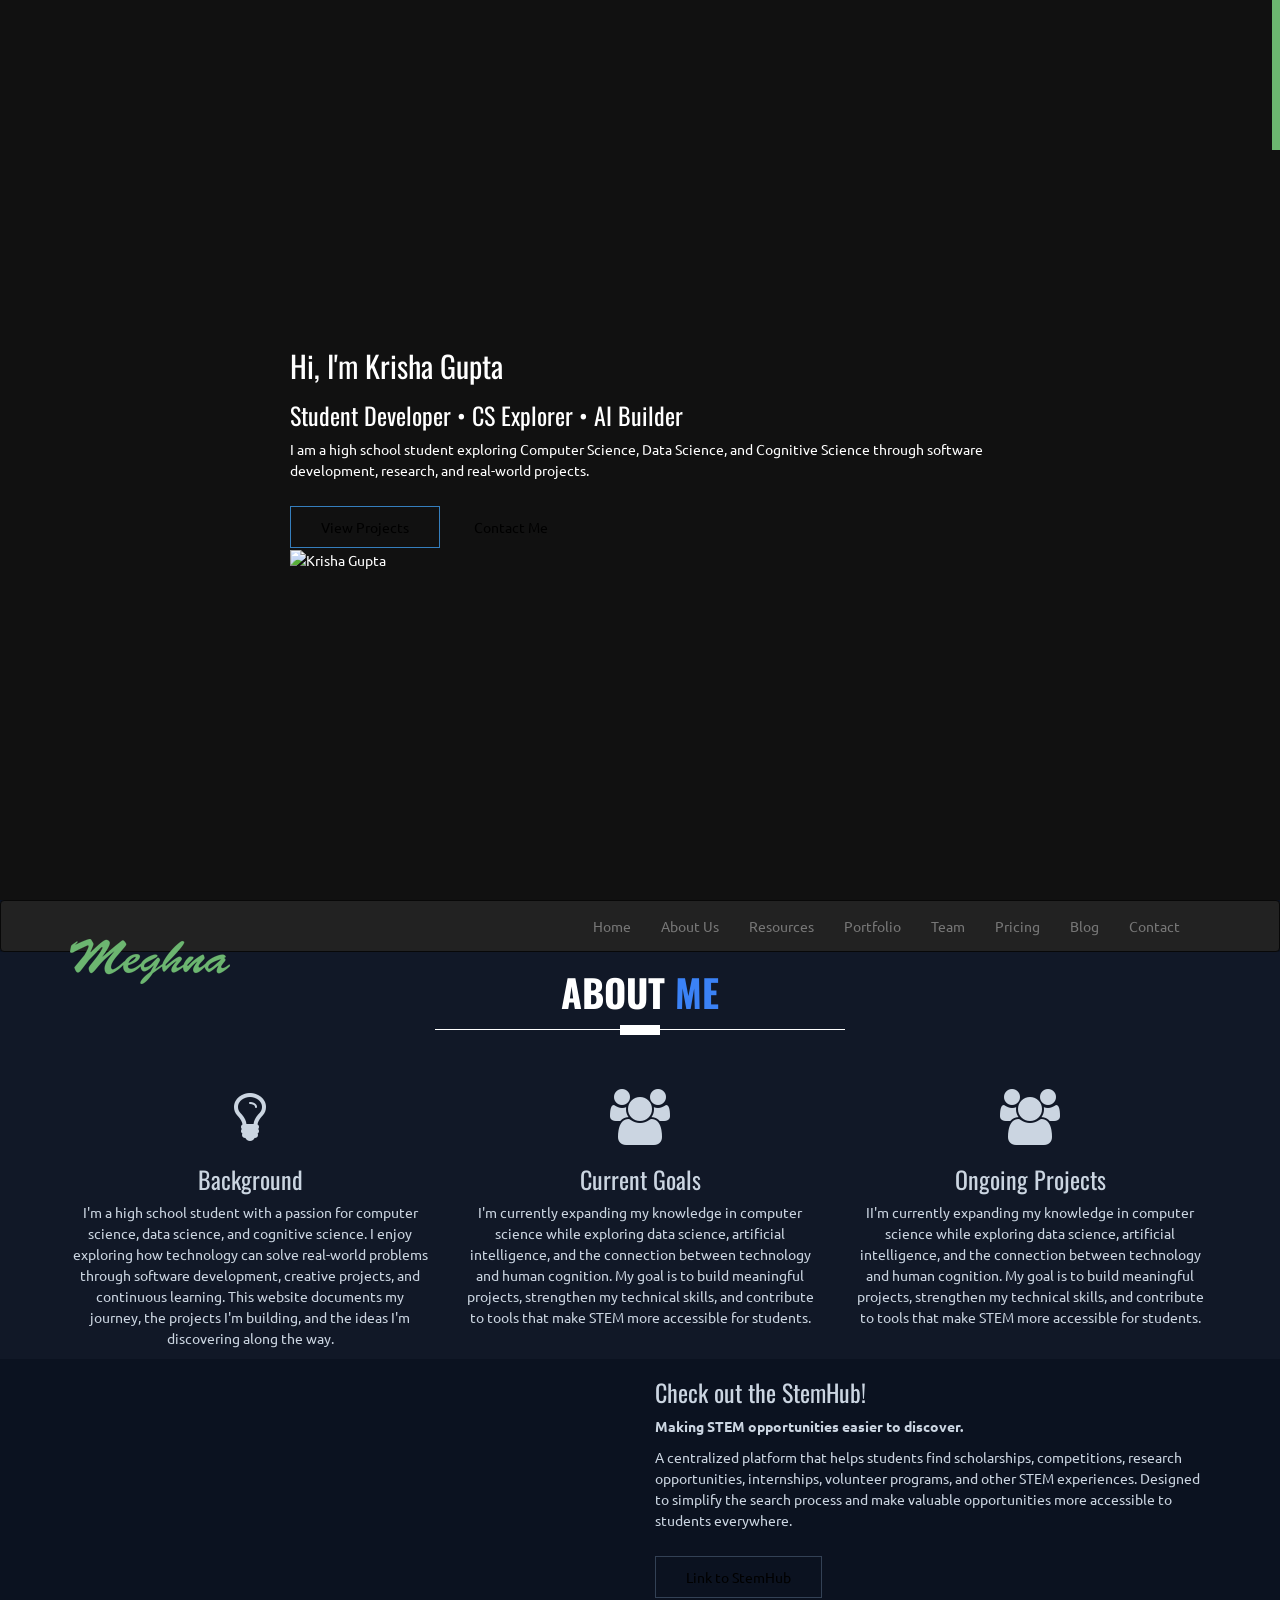
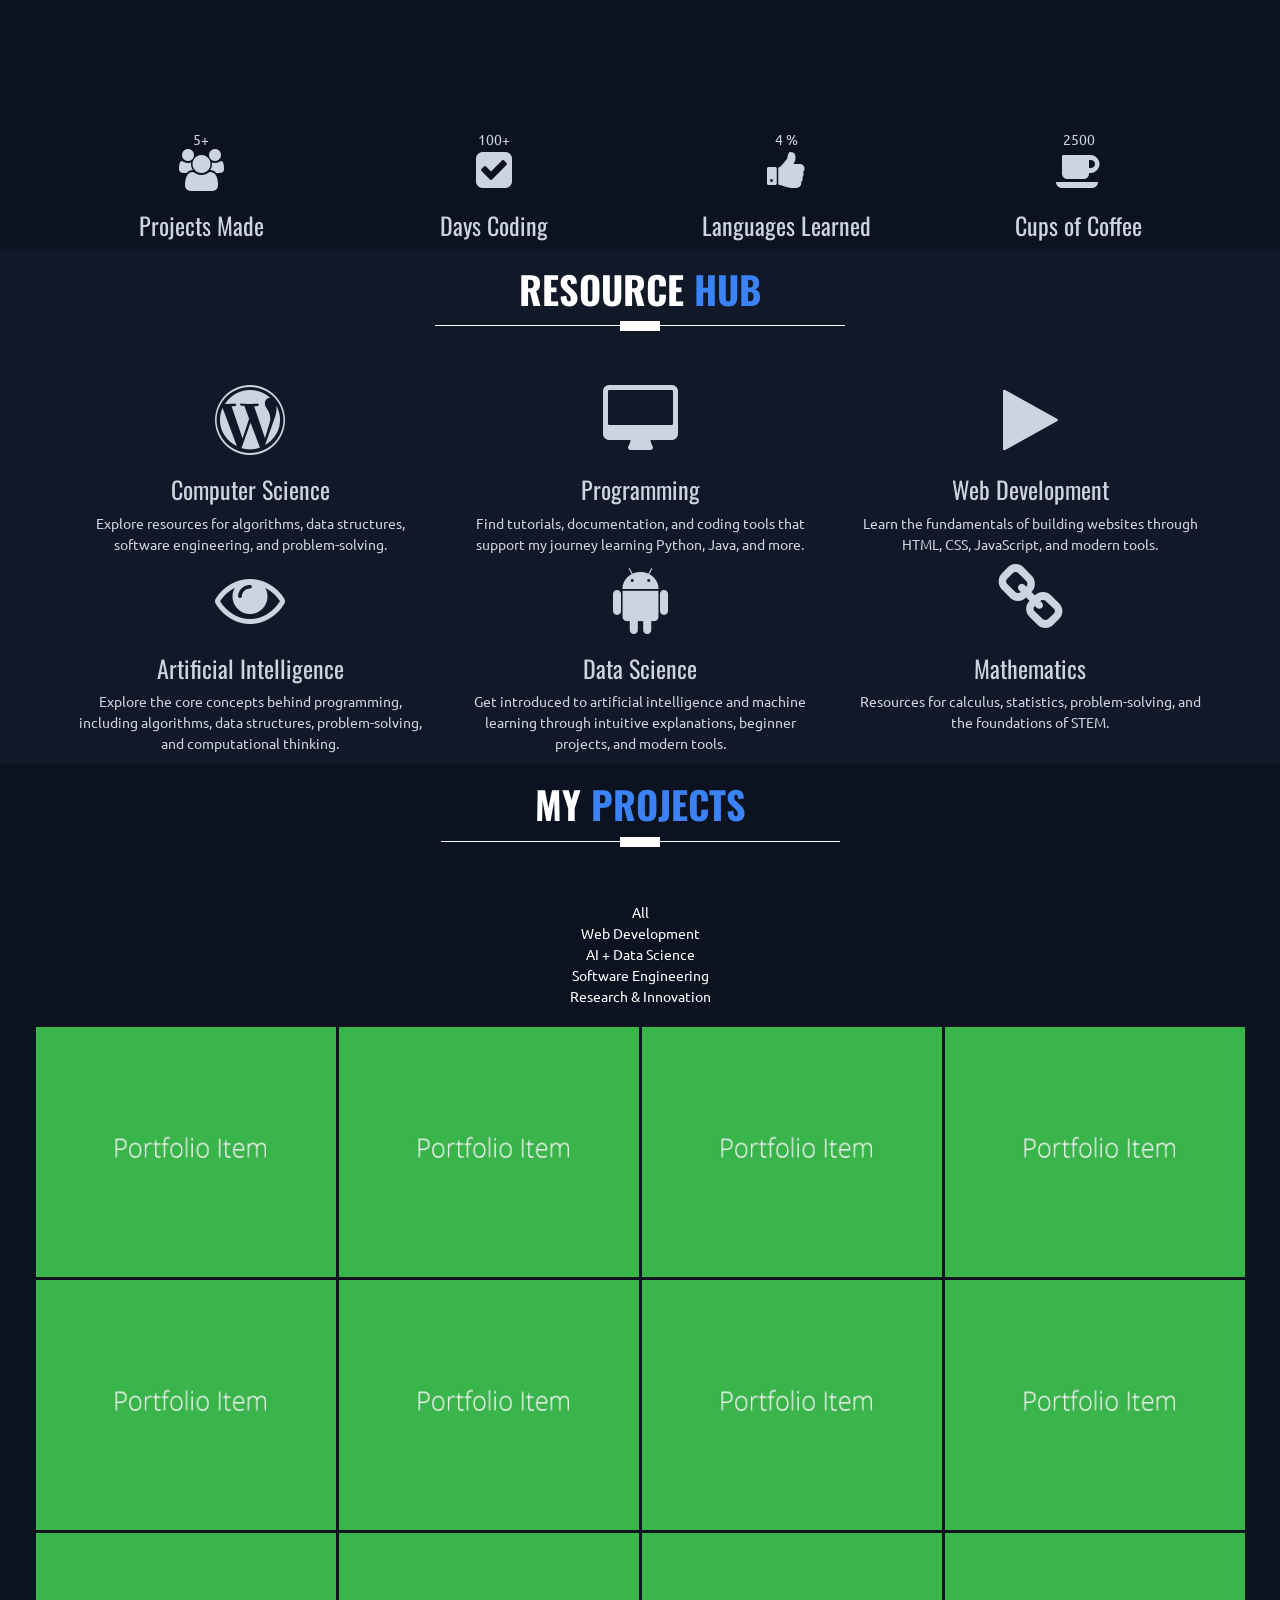
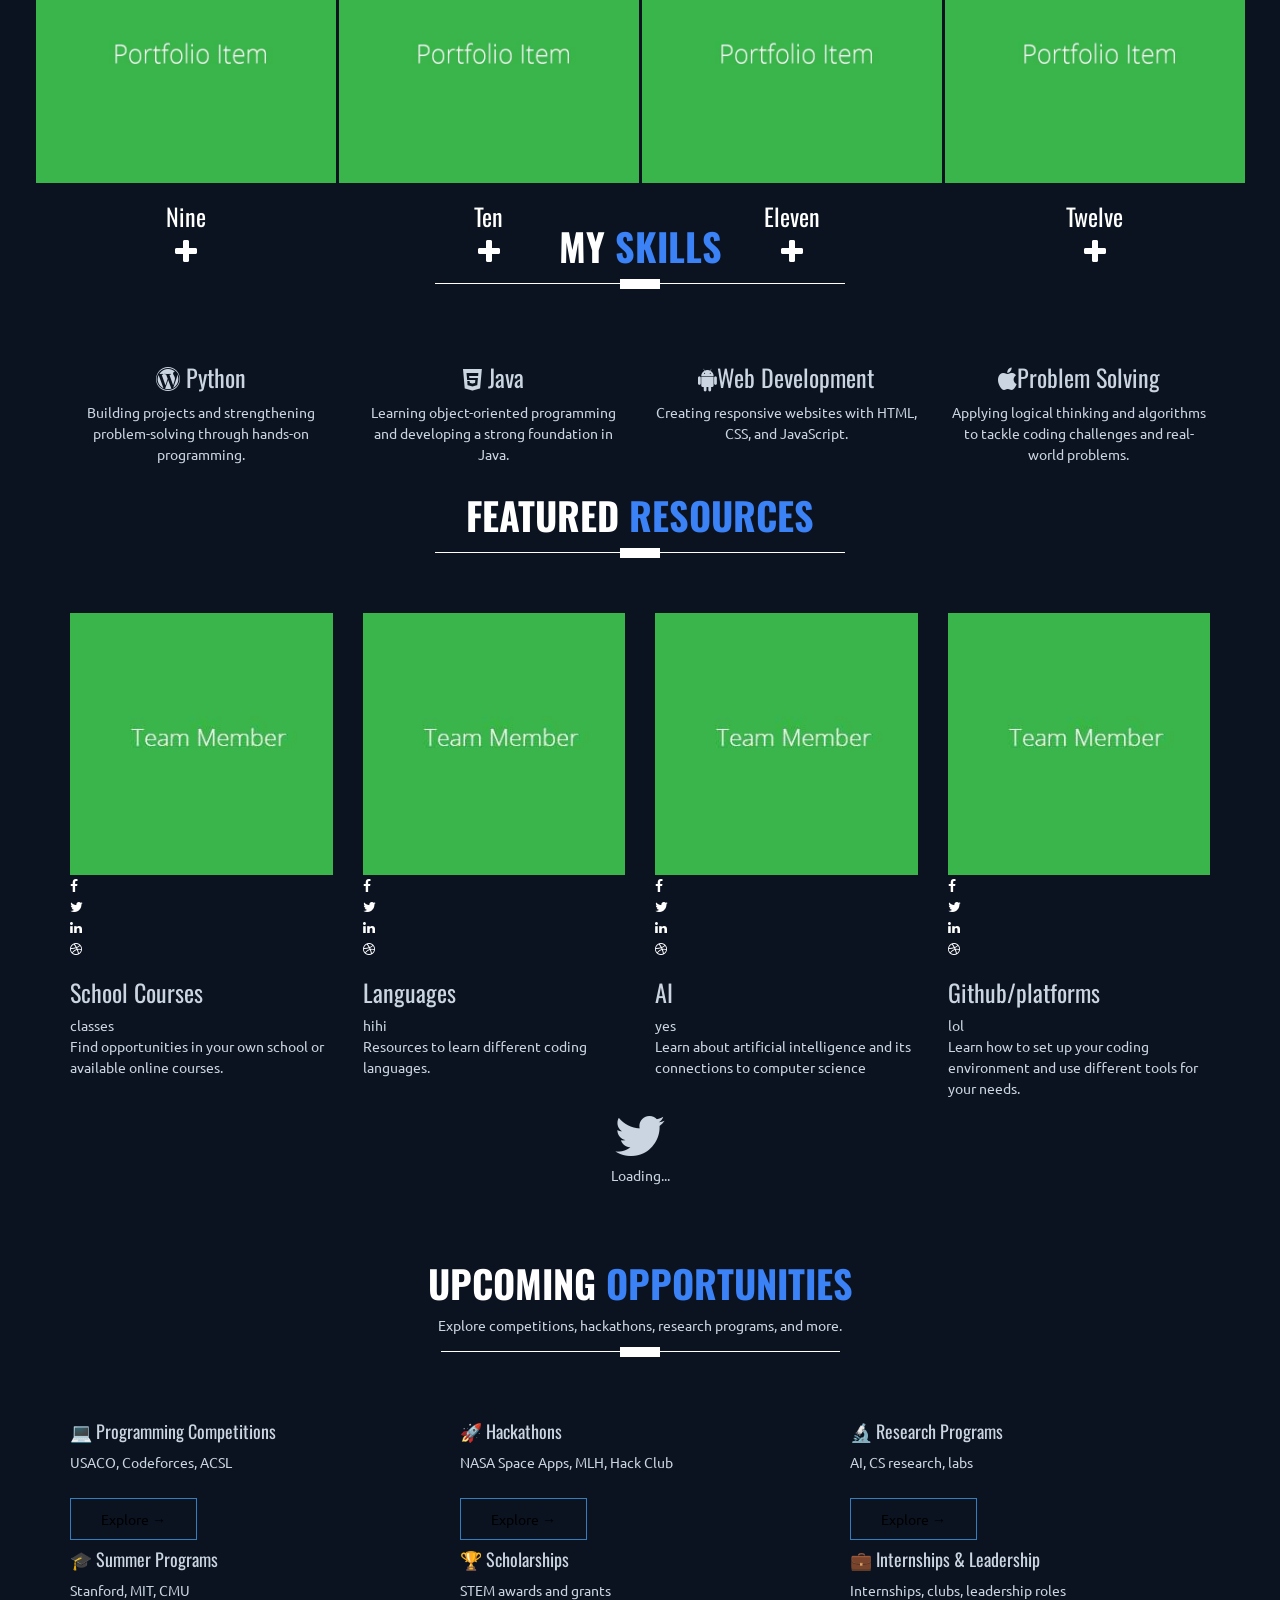
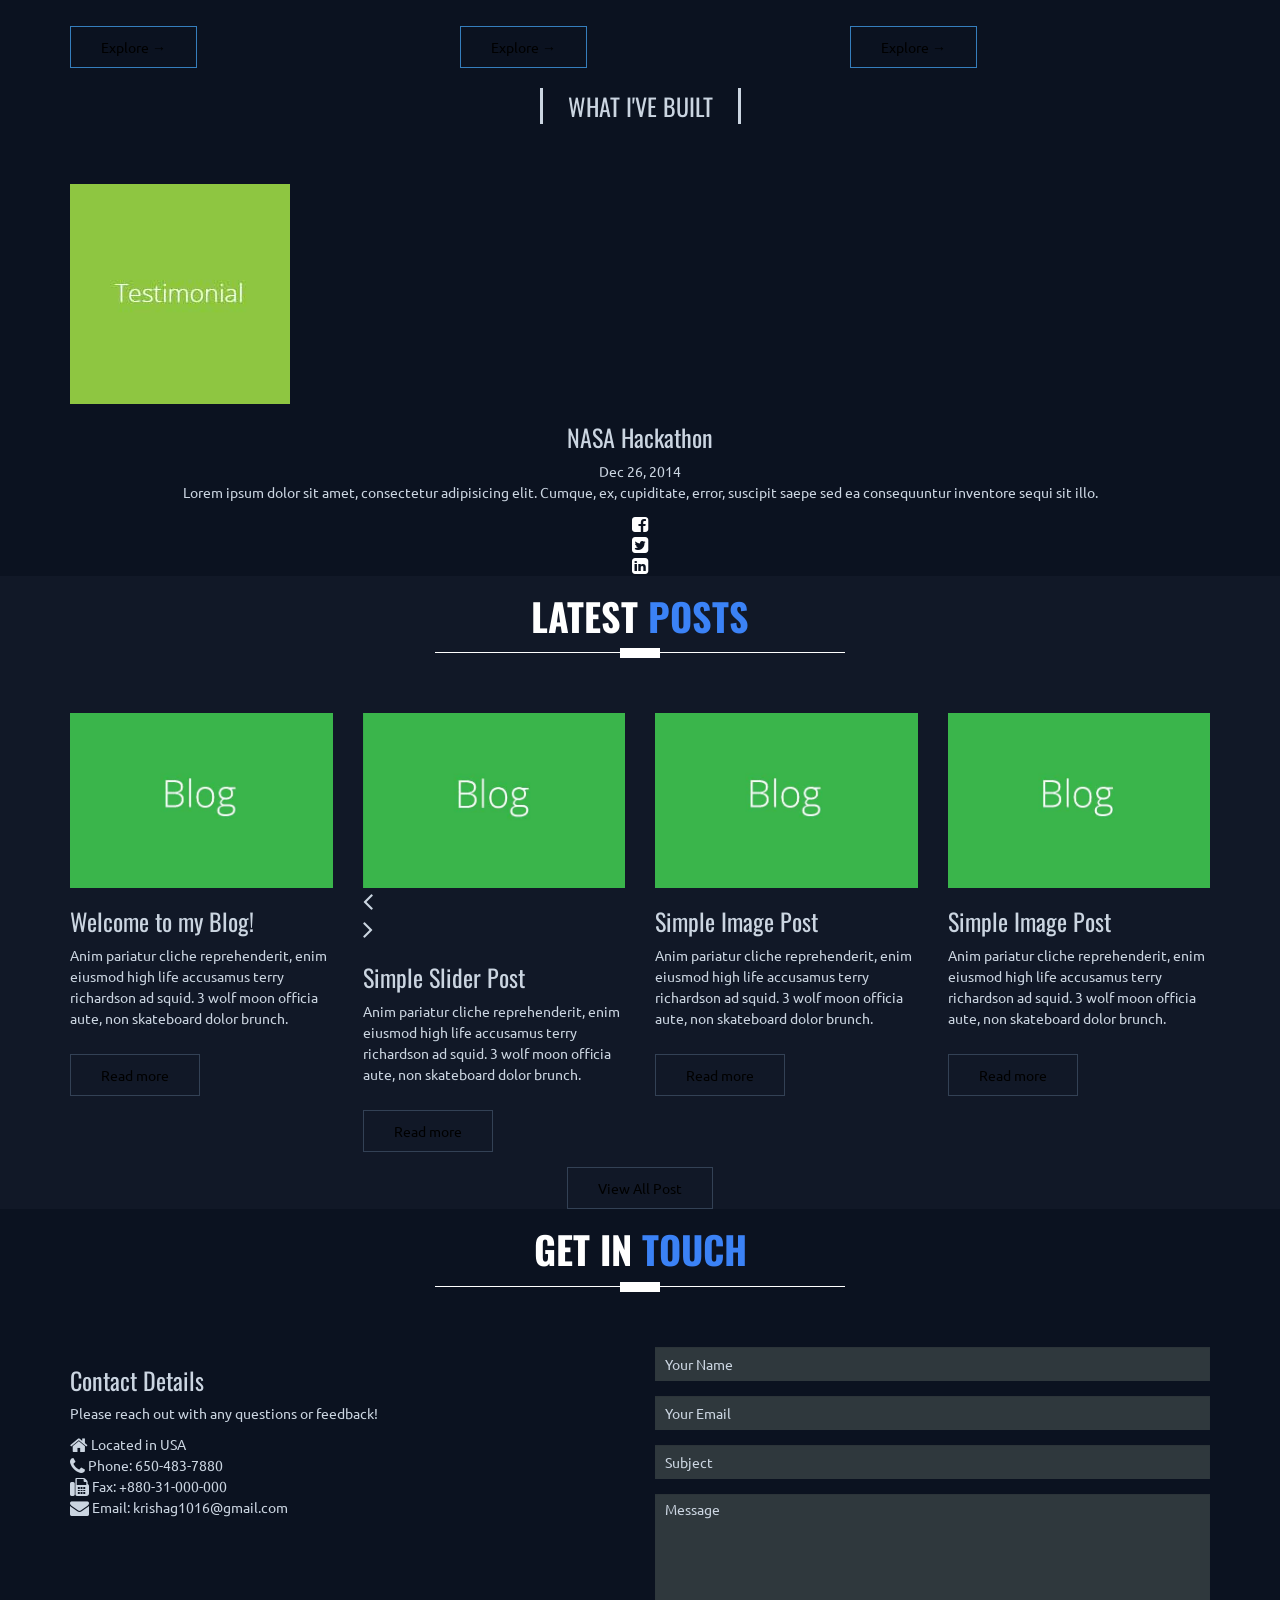
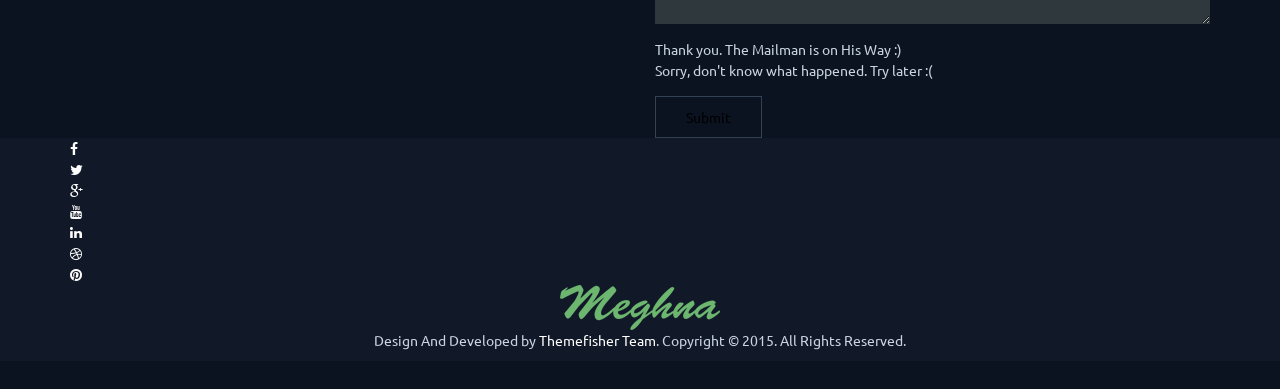
==== commit 87f38f55: "Update index.html" ====
--- a/index.html
+++ b/index.html
@@ -99,36 +99,44 @@
 Welcome Hero Section
 ==================================== -->
 <section id="home">
-	<div class="hero-text">
-		<div class="carousel-caption">
-			<div>
-				<h2 class="heading animated fadeInRight">
-					Hi, I'm Krisha Gupta
-				</h2>
-
-				<p class="animated fadeInRight" data-wow-delay="300ms">
-					A high school student exploring Computer Science, Data Science, and Cognitive Science through software development and research.
-				</p>
-
-				<p class="animated fadeInRight" data-wow-delay="500ms">
-					I build web applications, AI-powered tools, and projects that solve real-world problems while continuously learning new technologies.
-				</p>
-
-				<div class="hero-buttons animated fadeInRight" data-wow-delay="700ms">
-					<a href="#showcase" class="btn btn-primary">
-						View My Projects
-					</a>
-
-					<a href="#contact-us" class="btn btn-outline">
-						Get In Touch
-					</a>
-				</div>
-			</div>
-		</div>
-	</div>
+    <div class="hero-container">
+
+        <div class="hero-text">
+
+            <h2>
+                Hi, I'm Krisha Gupta
+            </h2>
+
+            <h3>
+                Student Developer • CS Explorer • AI Builder
+            </h3>
+
+            <p>
+                I am a high school student exploring Computer Science,
+                Data Science, and Cognitive Science through software
+                development, research, and real-world projects.
+            </p>
+
+            <div class="hero-buttons">
+                <a href="#showcase" class="btn btn-primary">
+                    View Projects
+                </a>
+
+                <a href="#contact-us" class="btn btn-outline">
+                    Contact Me
+                </a>
+            </div>
+
+        </div>
+
+
+        <div class="hero-image">
+            <img src="img/profile.png" alt="Krisha Gupta">
+        </div>
+
+    </div>
 </section>
 <!--/#home section-->
-		<!--/#home section-->
 		
         <!-- 
         Fixed Navigation
--- a/css/main.css
+++ b/css/main.css
@@ -235,6 +235,7 @@
 
 #home {
     position: relative;
+	height: 100vh;
 }
 
 #home .carousel-caption {
@@ -245,36 +246,46 @@
 }
 
 #home .carousel-caption a {
-    font-size: 18px;
+    font-size: 16px;
 }
 
 #home .carousel-caption > div {
 	display: flex;
     flex-direction: column;
-    justify-content: flex-start;
+    justify-content: center;
     align-items: flex-start;
-    padding-top: 120px;
-    padding-left: 80px;
+    height: 100%;
+    padding-left: 10%;
+	padding-right: 10%;
 }
 
 #home .carousel-caption h2 {
     color: #FFF;
-    font-family: Oswald, sans-serif;
-    font-size: 70px;
+    font-family: Ubuntu, sans-serif;
+    font-size: 60px;
     font-weight: 700;
-    margin-bottom: 40px;
-    text-transform: uppercase;
-}
-
-#home .carousel-caption h3 {
-    color: #FFF;
-    font-family: Oswald, sans-serif;
-    font-size: 40px;
-    font-weight: 700;
-    margin-bottom: 59px;
-}
-
-
+    margin-bottom: 25px;
+    text-transform: none;
+}
+
+#home .carousel-caption p {
+    color: #E5E5E5;
+    font-family: Ubuntu, sans-serif;
+    font-size: 21px;
+	line-height: 1.7;
+	max-width: 750x;
+    margin-bottom: 15px;
+}
+
+#home .hero-buttons {
+	margin-top: 30 px;
+
+#home .hero-buttons a {
+	display: inline-block;
+	padding: 12px 30px;
+	margin-right: 15px;
+	border-radius: 30px;
+}
 
 /*=================================================================
 	Navigation
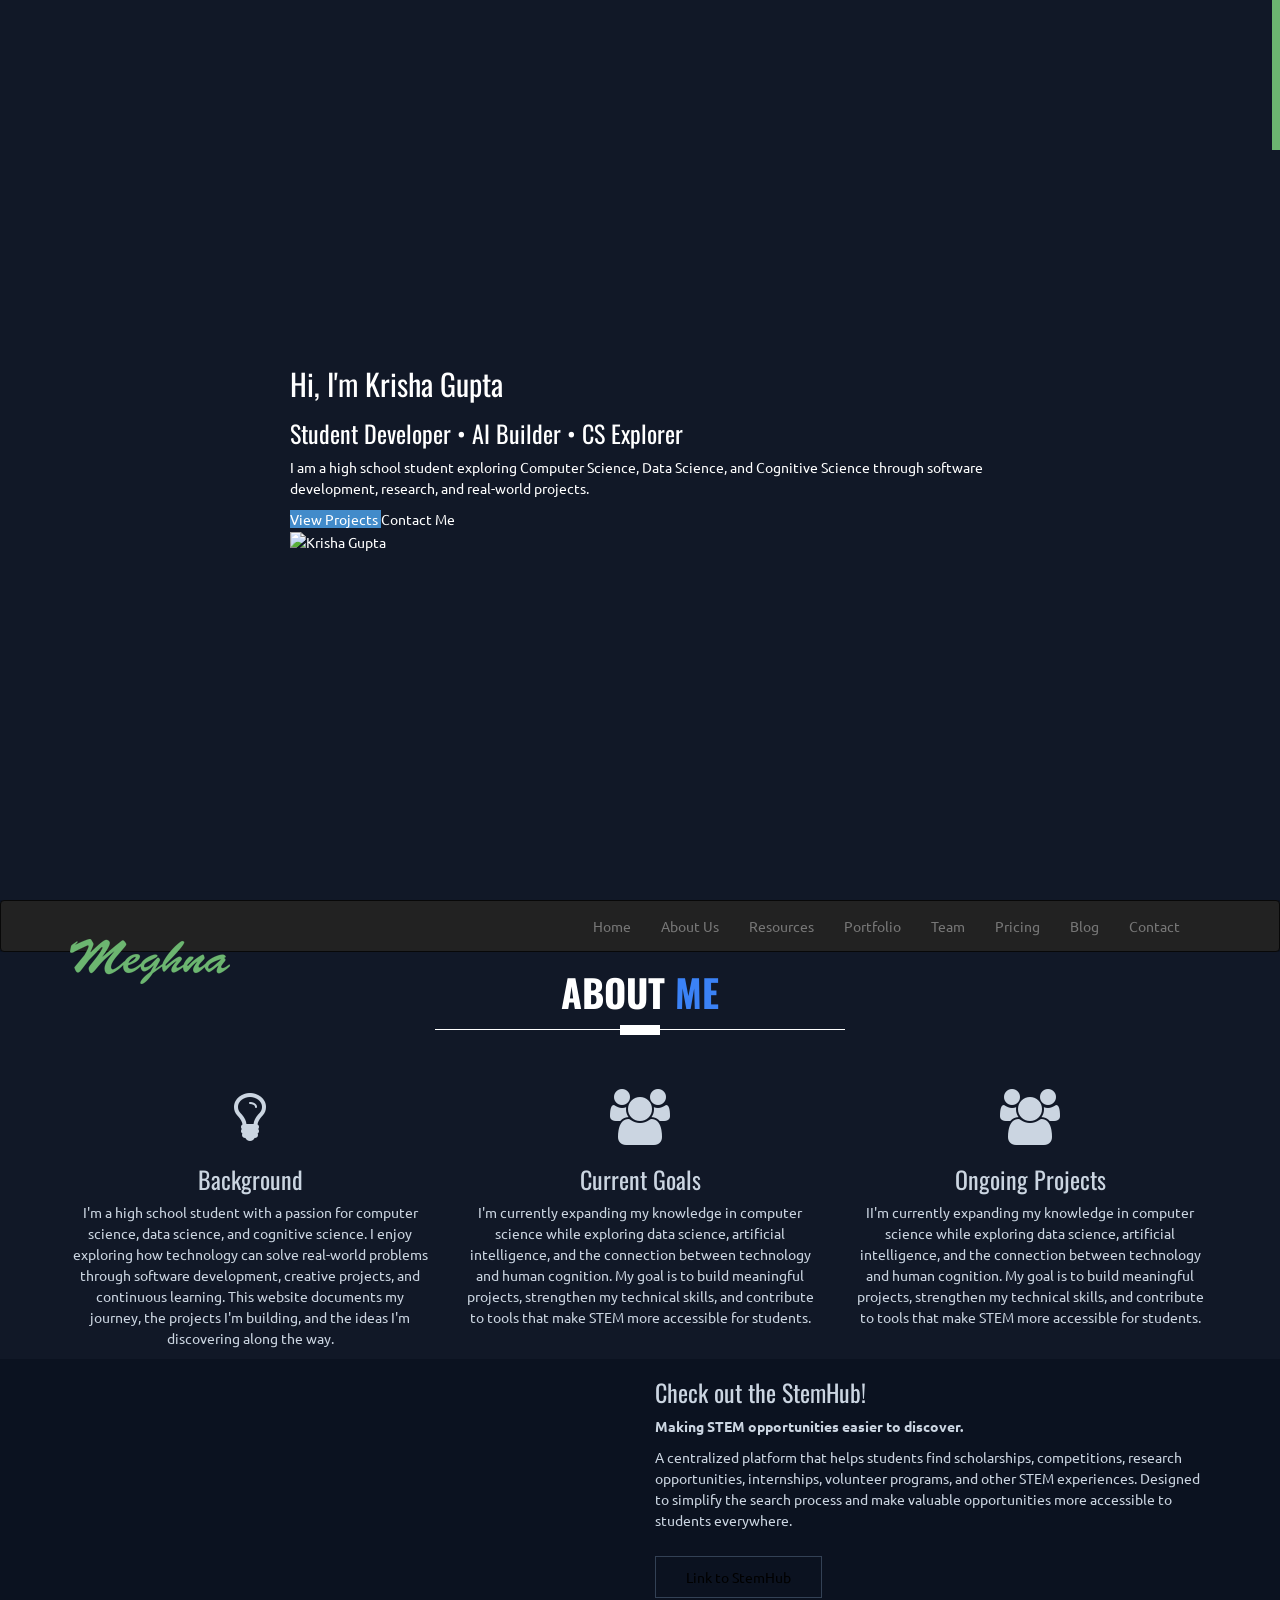
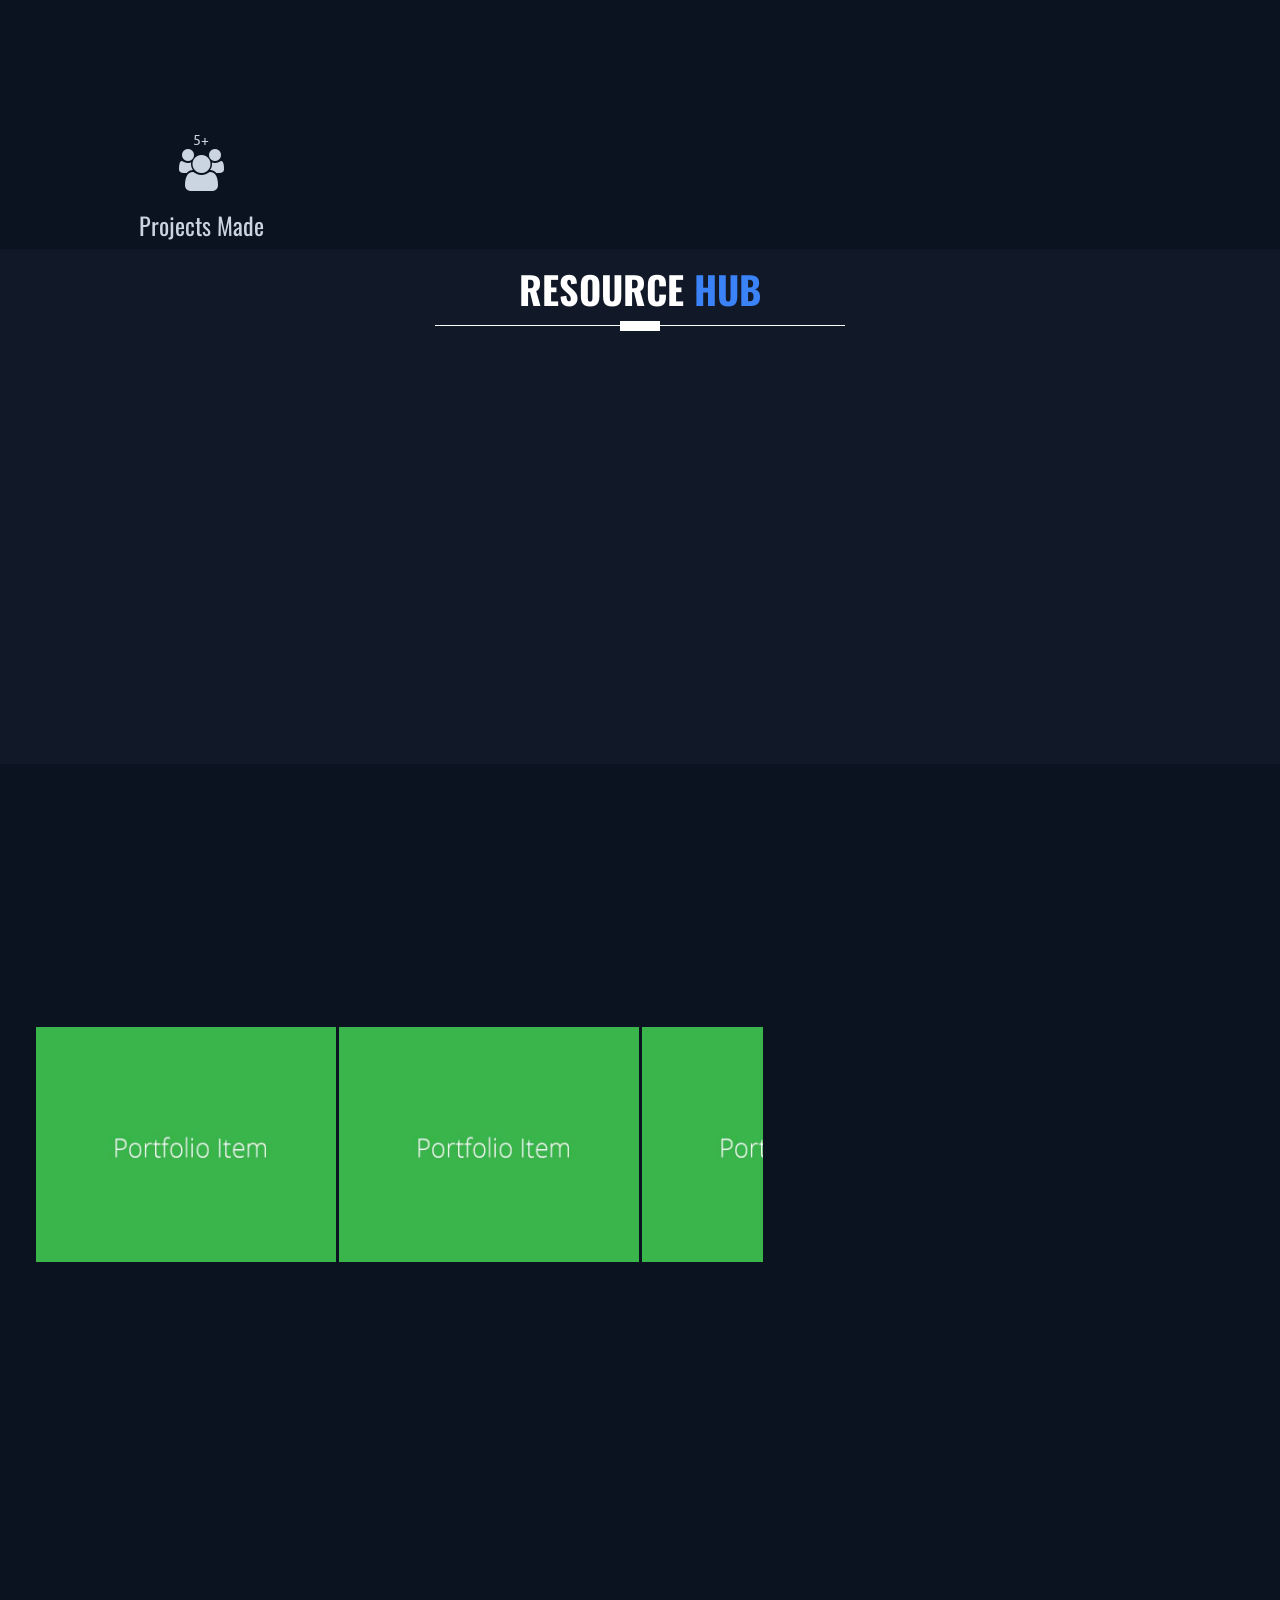
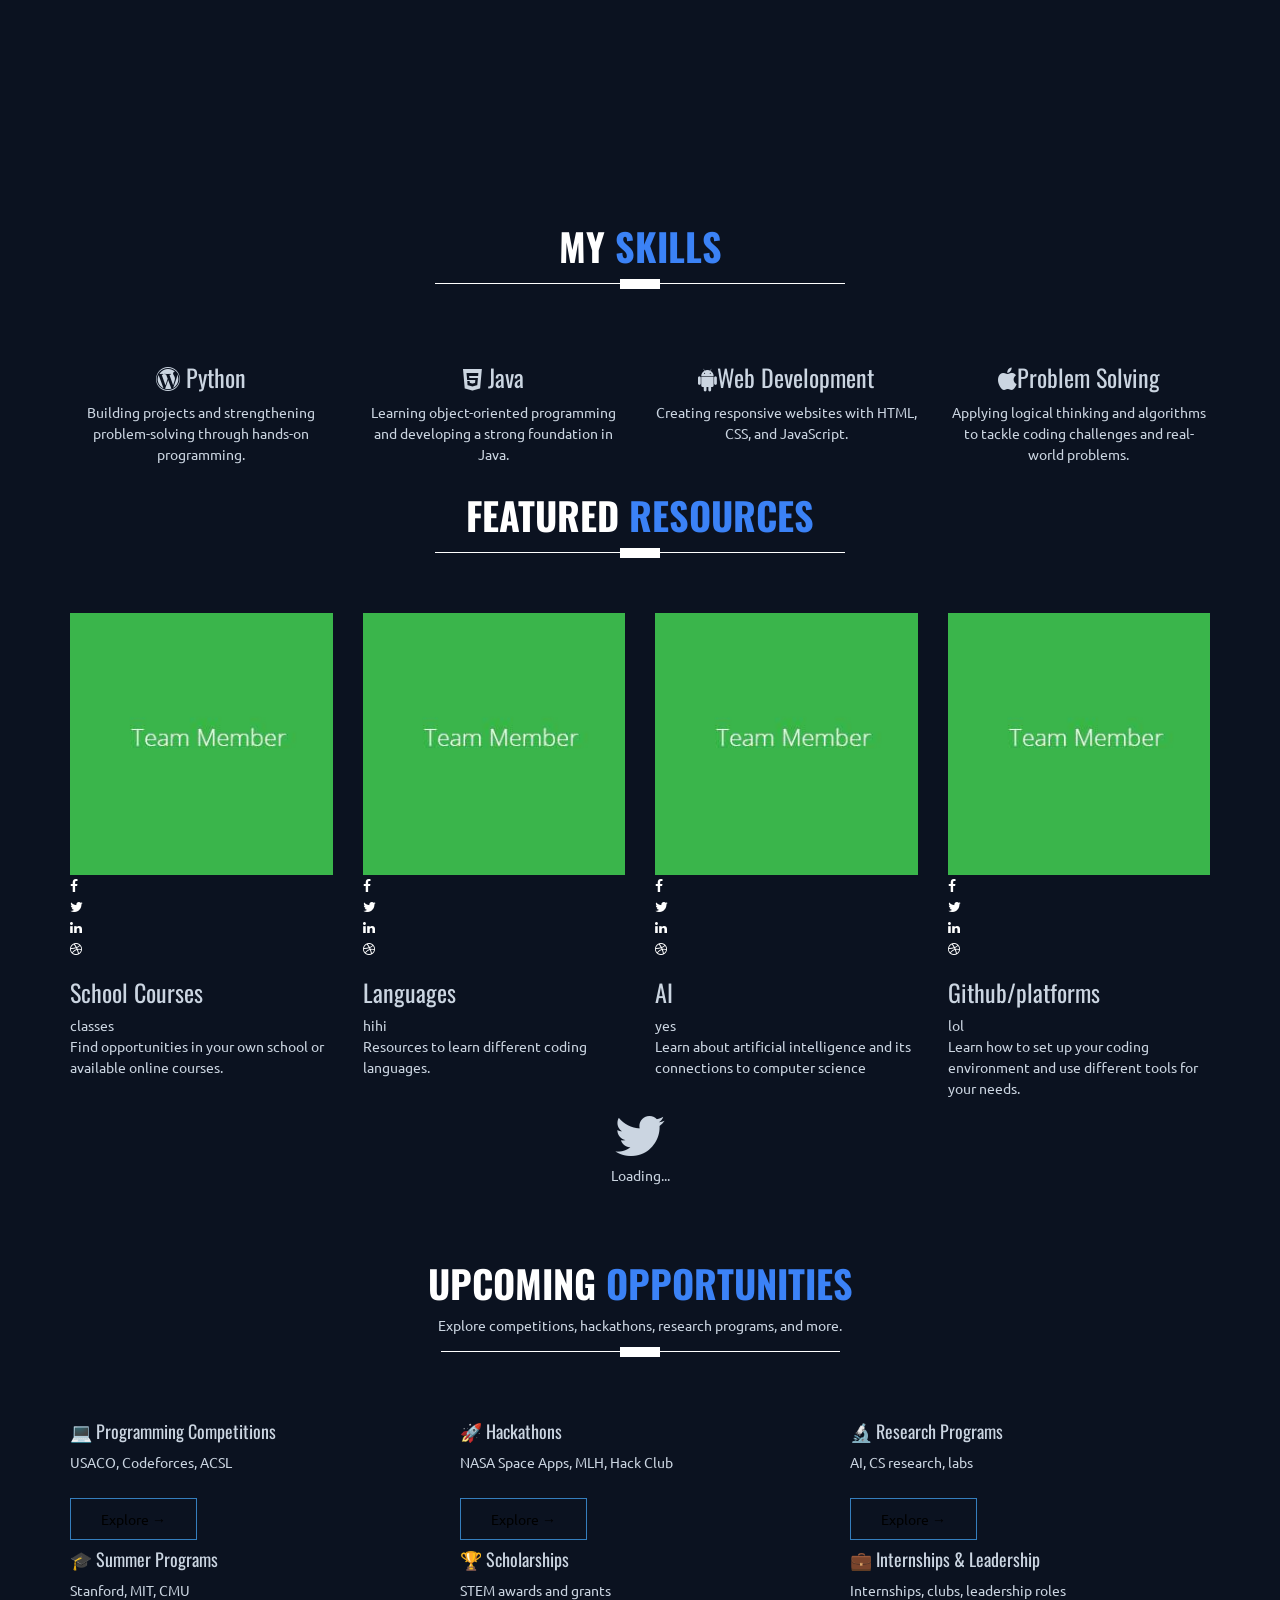
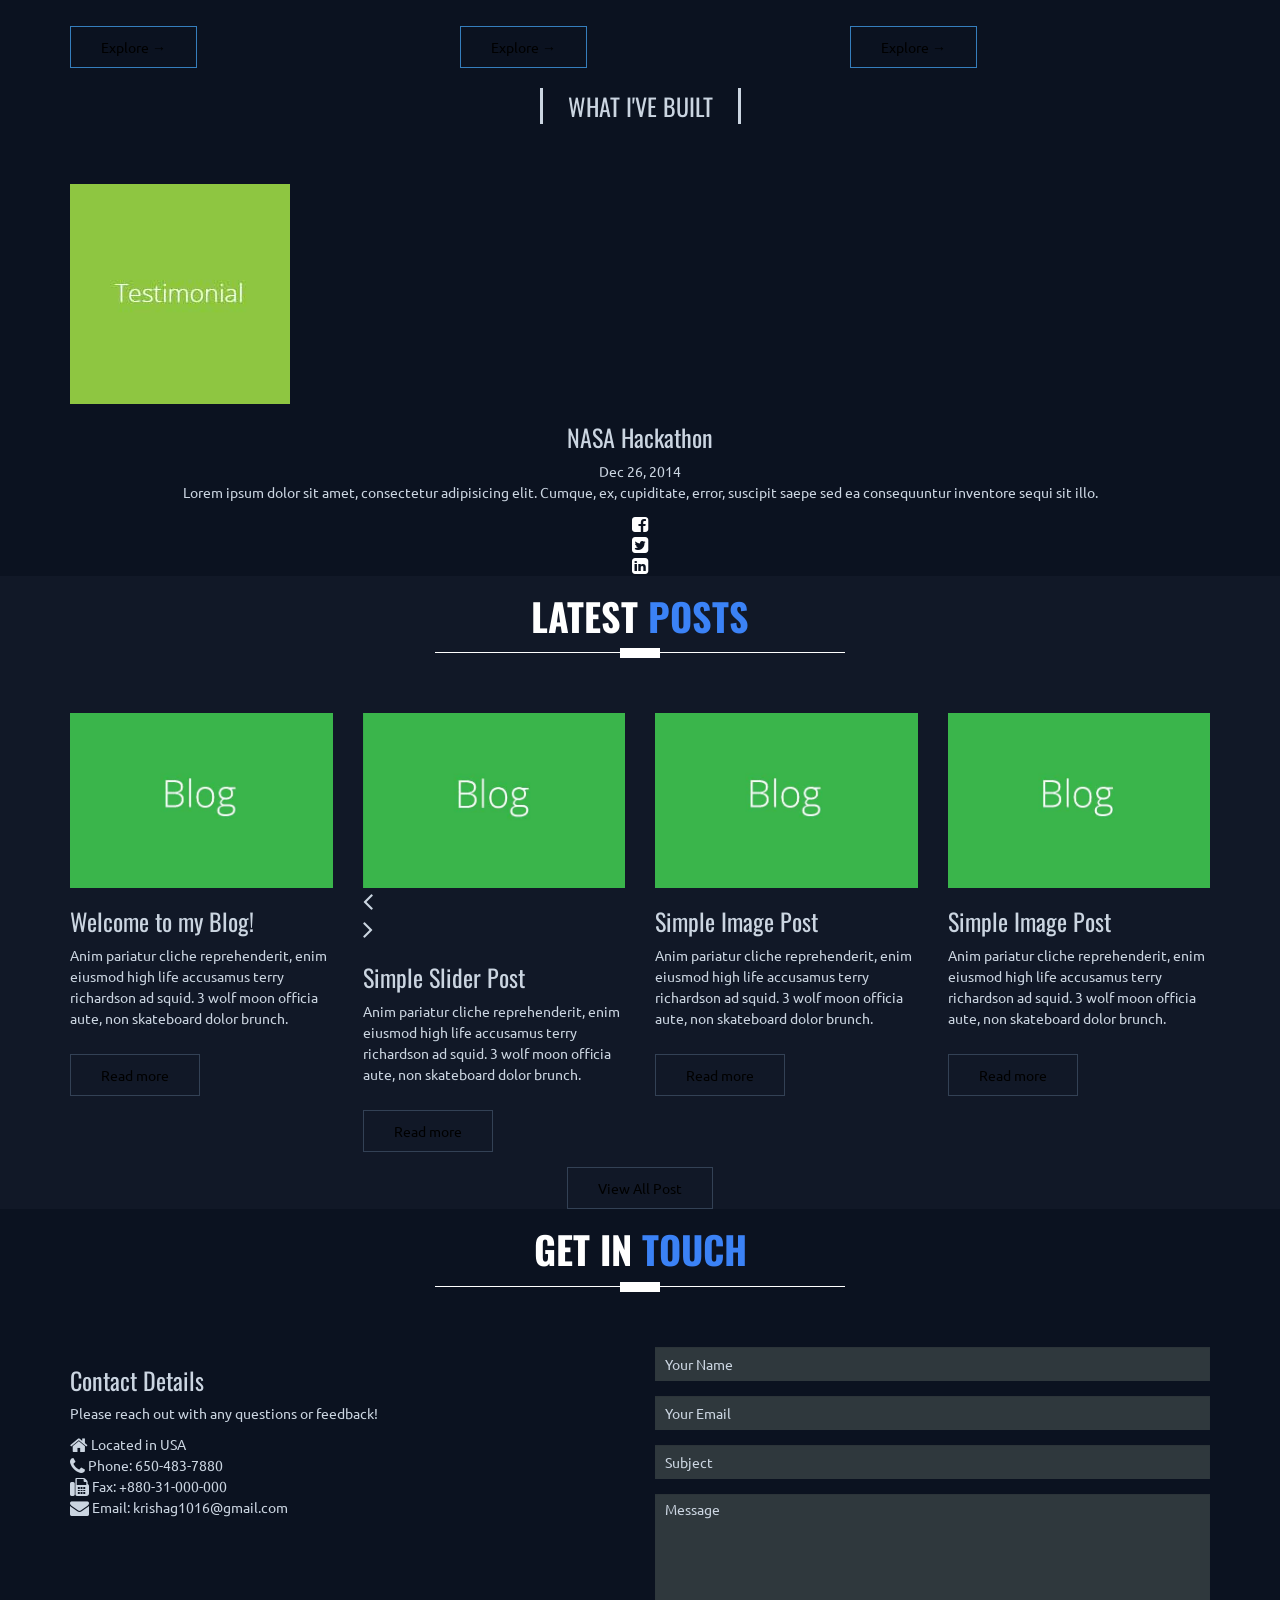
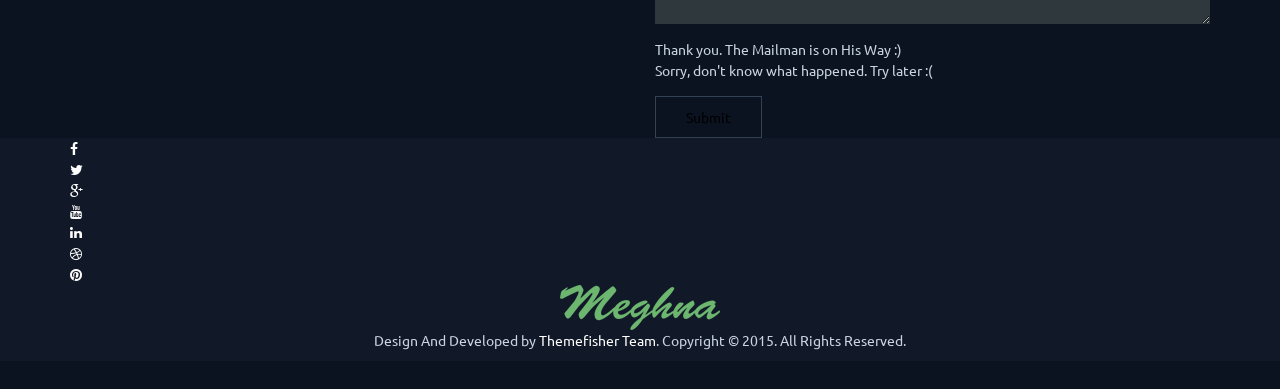
==== commit 1af6540b: "Reorder titles and update button classes in index.html" ====
--- a/index.html
+++ b/index.html
@@ -108,7 +108,7 @@
             </h2>
 
             <h3>
-                Student Developer • CS Explorer • AI Builder
+                Student Developer • AI Builder • CS Explorer
             </h3>
 
             <p>
@@ -118,11 +118,11 @@
             </p>
 
             <div class="hero-buttons">
-                <a href="#showcase" class="btn btn-primary">
+                <a href="#showcase" class="btn-primary">
                     View Projects
                 </a>
 
-                <a href="#contact-us" class="btn btn-outline">
+                <a href="#contact-us" class="btn-outline">
                     Contact Me
                 </a>
             </div>
@@ -136,7 +136,7 @@
 
     </div>
 </section>
-<!--/#home section-->
+<!--Hero Section -->
 		
         <!-- 
         Fixed Navigation
--- a/css/main.css
+++ b/css/main.css
@@ -234,15 +234,18 @@
 ==================================================================*/
 
 #home {
-    position: relative;
 	height: 100vh;
+	display: flex;
+	align-items: center;
+	background: #111827;
+	color: white;
 }
 
 #home .carousel-caption {
 	padding: 0;
     height: 100%;
     width: 100%;
-	background-color: rgba(0,0,0,.5);
+	background-color: rgba(0,0,0,.35);
 }
 
 #home .carousel-caption a {
@@ -264,8 +267,16 @@
     font-family: Ubuntu, sans-serif;
     font-size: 60px;
     font-weight: 700;
-    margin-bottom: 25px;
+    margin-bottom: 20px;
     text-transform: none;
+}
+
+#home .carousel-caption h3 {
+	color: #60A5FA;
+	font-family: Ubuntu, sans-serif;
+	font-size: 25px;
+	font-weight: 400;
+	margin-bottom: 25px;
 }
 
 #home .carousel-caption p {
@@ -277,16 +288,35 @@
     margin-bottom: 15px;
 }
 
+/* Buttons */
 #home .hero-buttons {
 	margin-top: 30 px;
 
 #home .hero-buttons a {
 	display: inline-block;
-	padding: 12px 30px;
+	padding: 13px 32px;
 	margin-right: 15px;
 	border-radius: 30px;
-}
-
+	font-size: 16px;
+	font-family: Ubuntu, sans-serif;
+	transition: 0.3s;
+}
+
+#home .btn-primary {
+	background: #3B82F6;
+	color: white;
+	border: 2px solid #3B82F6;
+}
+
+#home .btn-outline {
+	background: transparent;
+	color: white;
+	border: 2px solid #3B82F6;
+}
+
+#home .hero-buttons a:hover {
+	transform: translateY(-3px);
+	opacity: .85;
 /*=================================================================
 	Navigation
 ==================================================================*/
